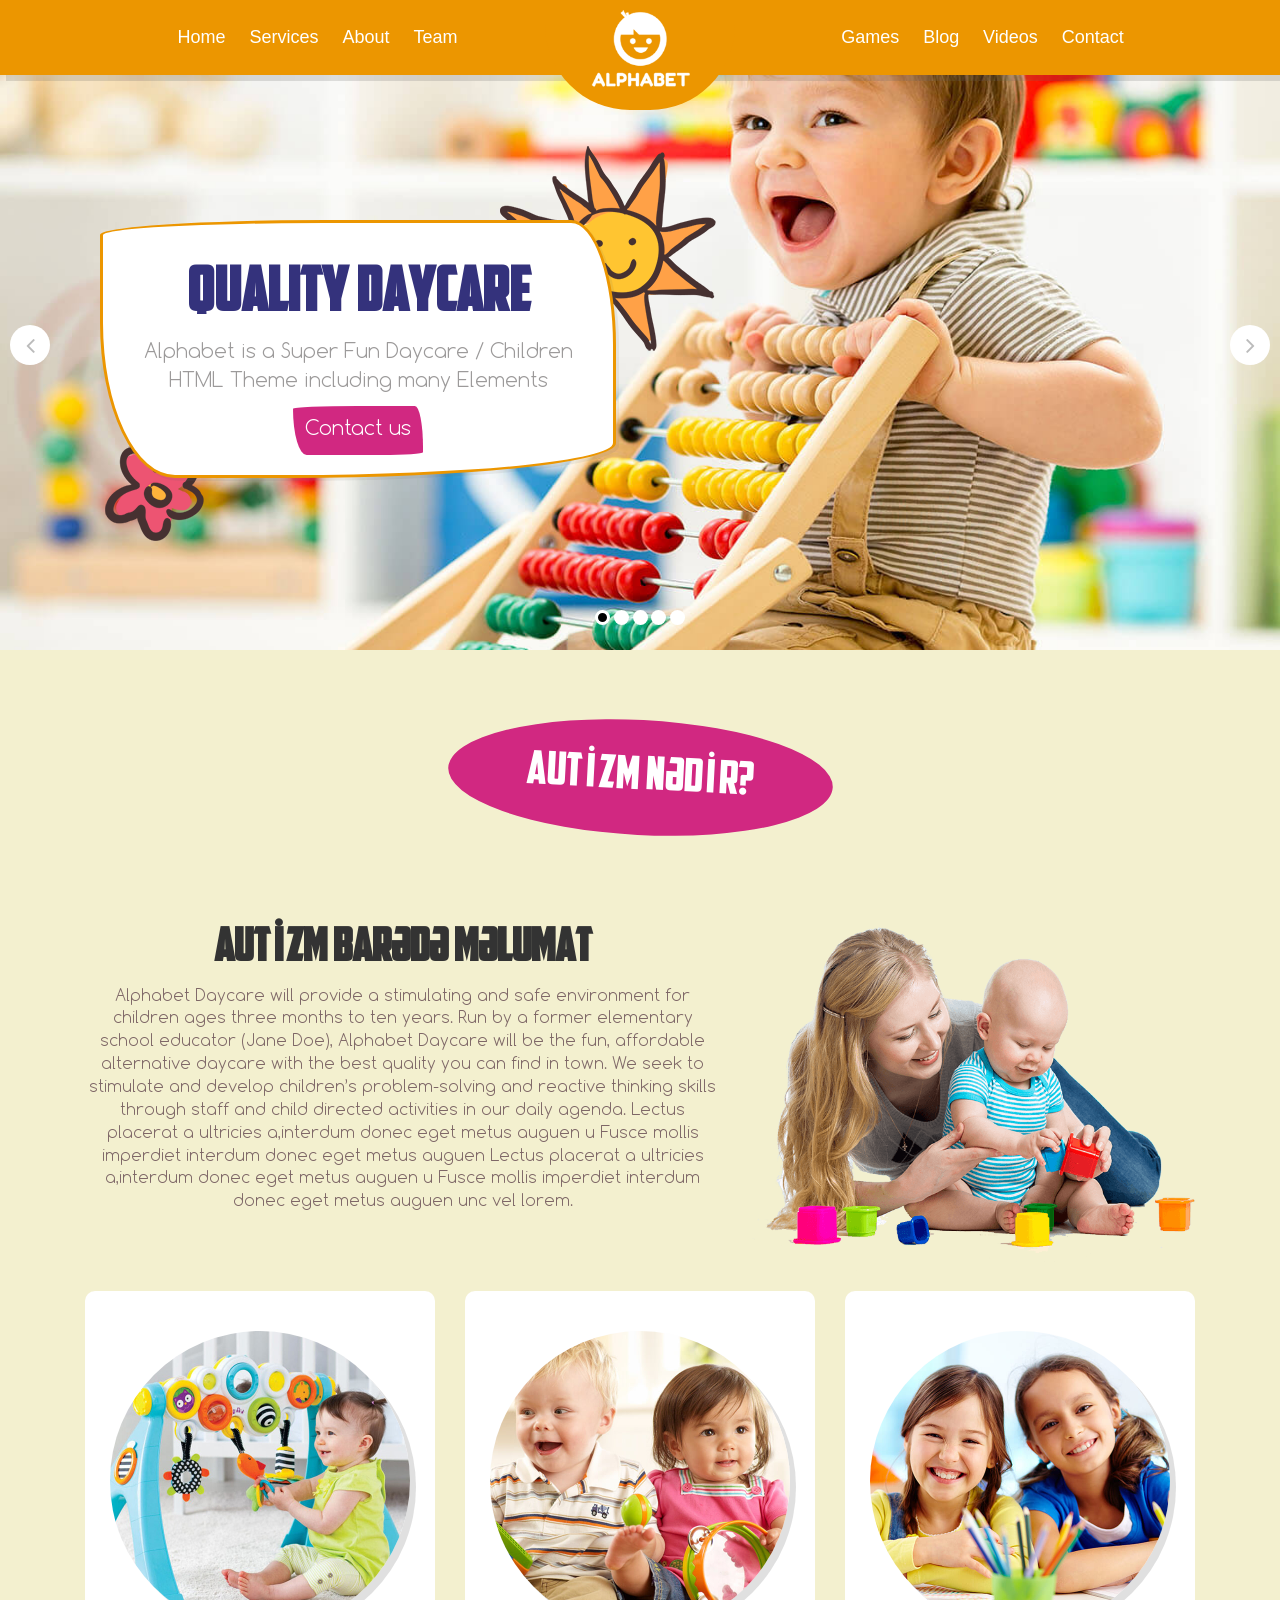
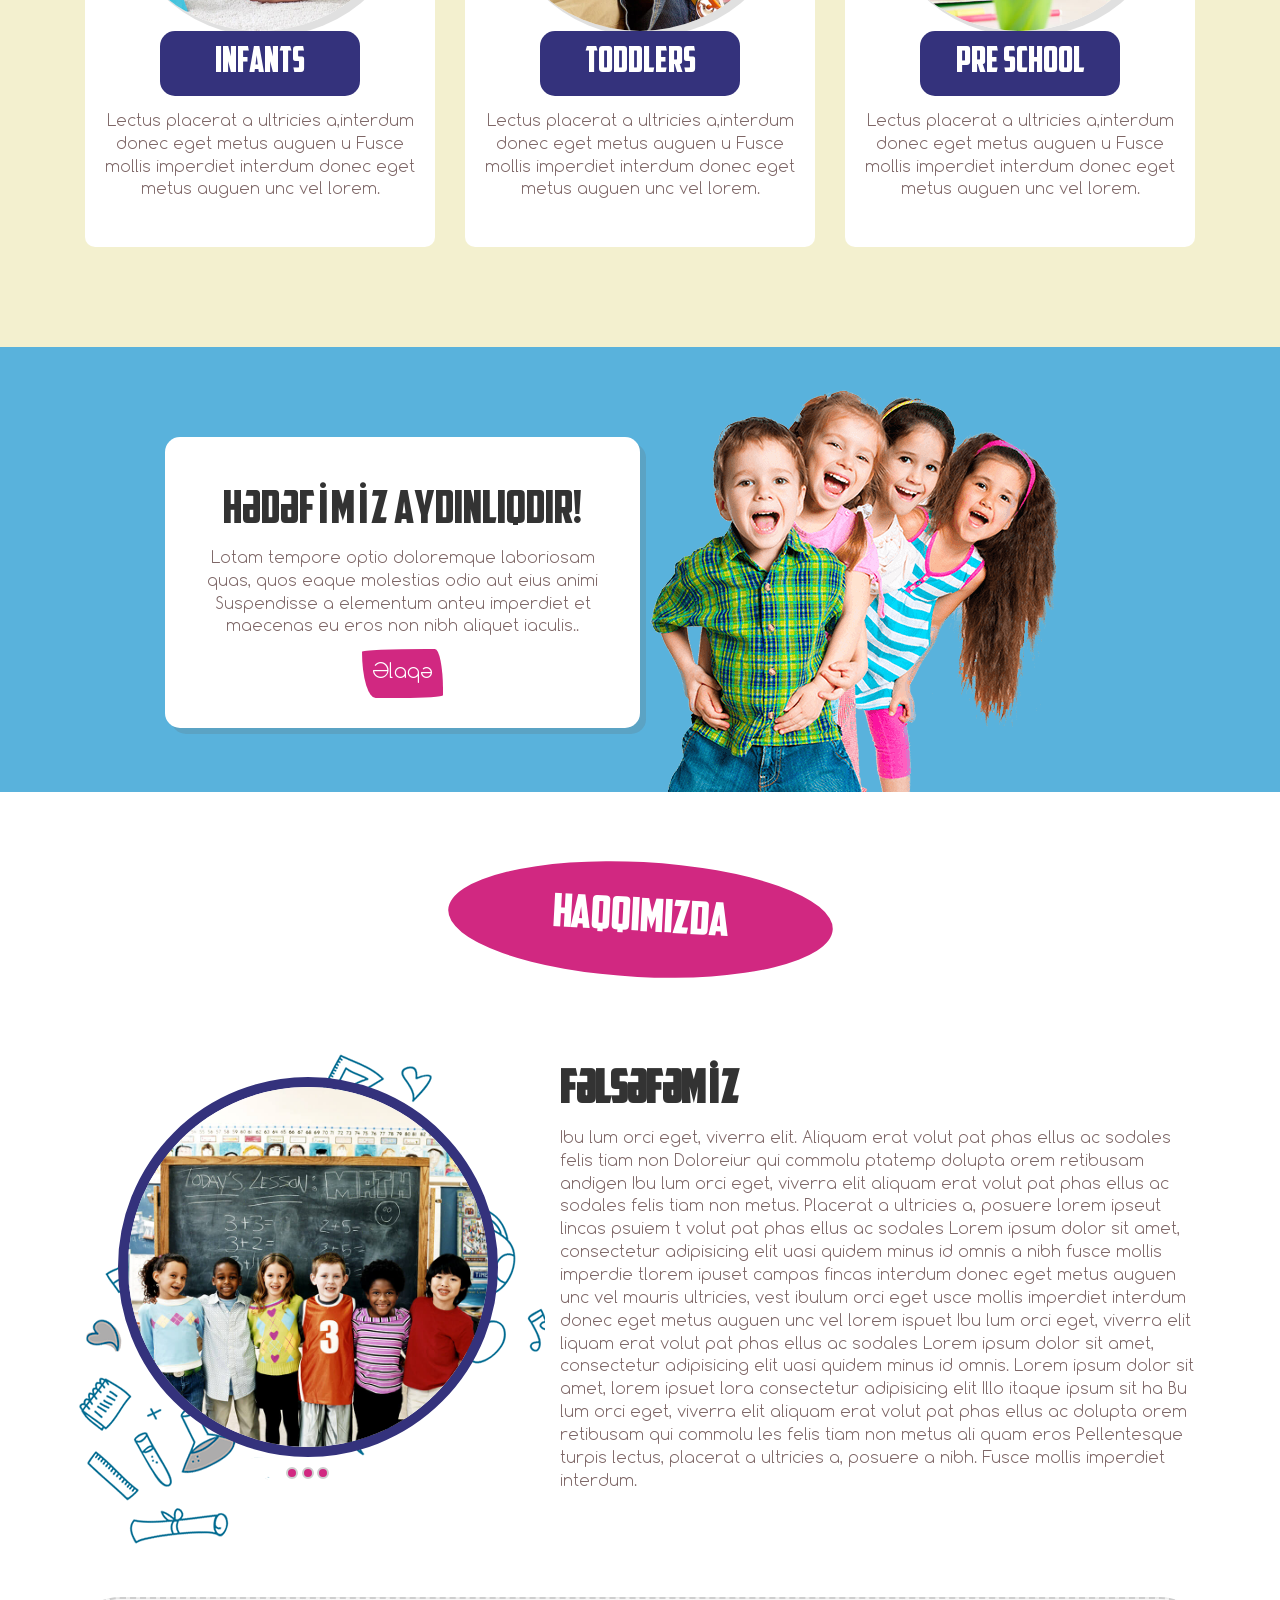
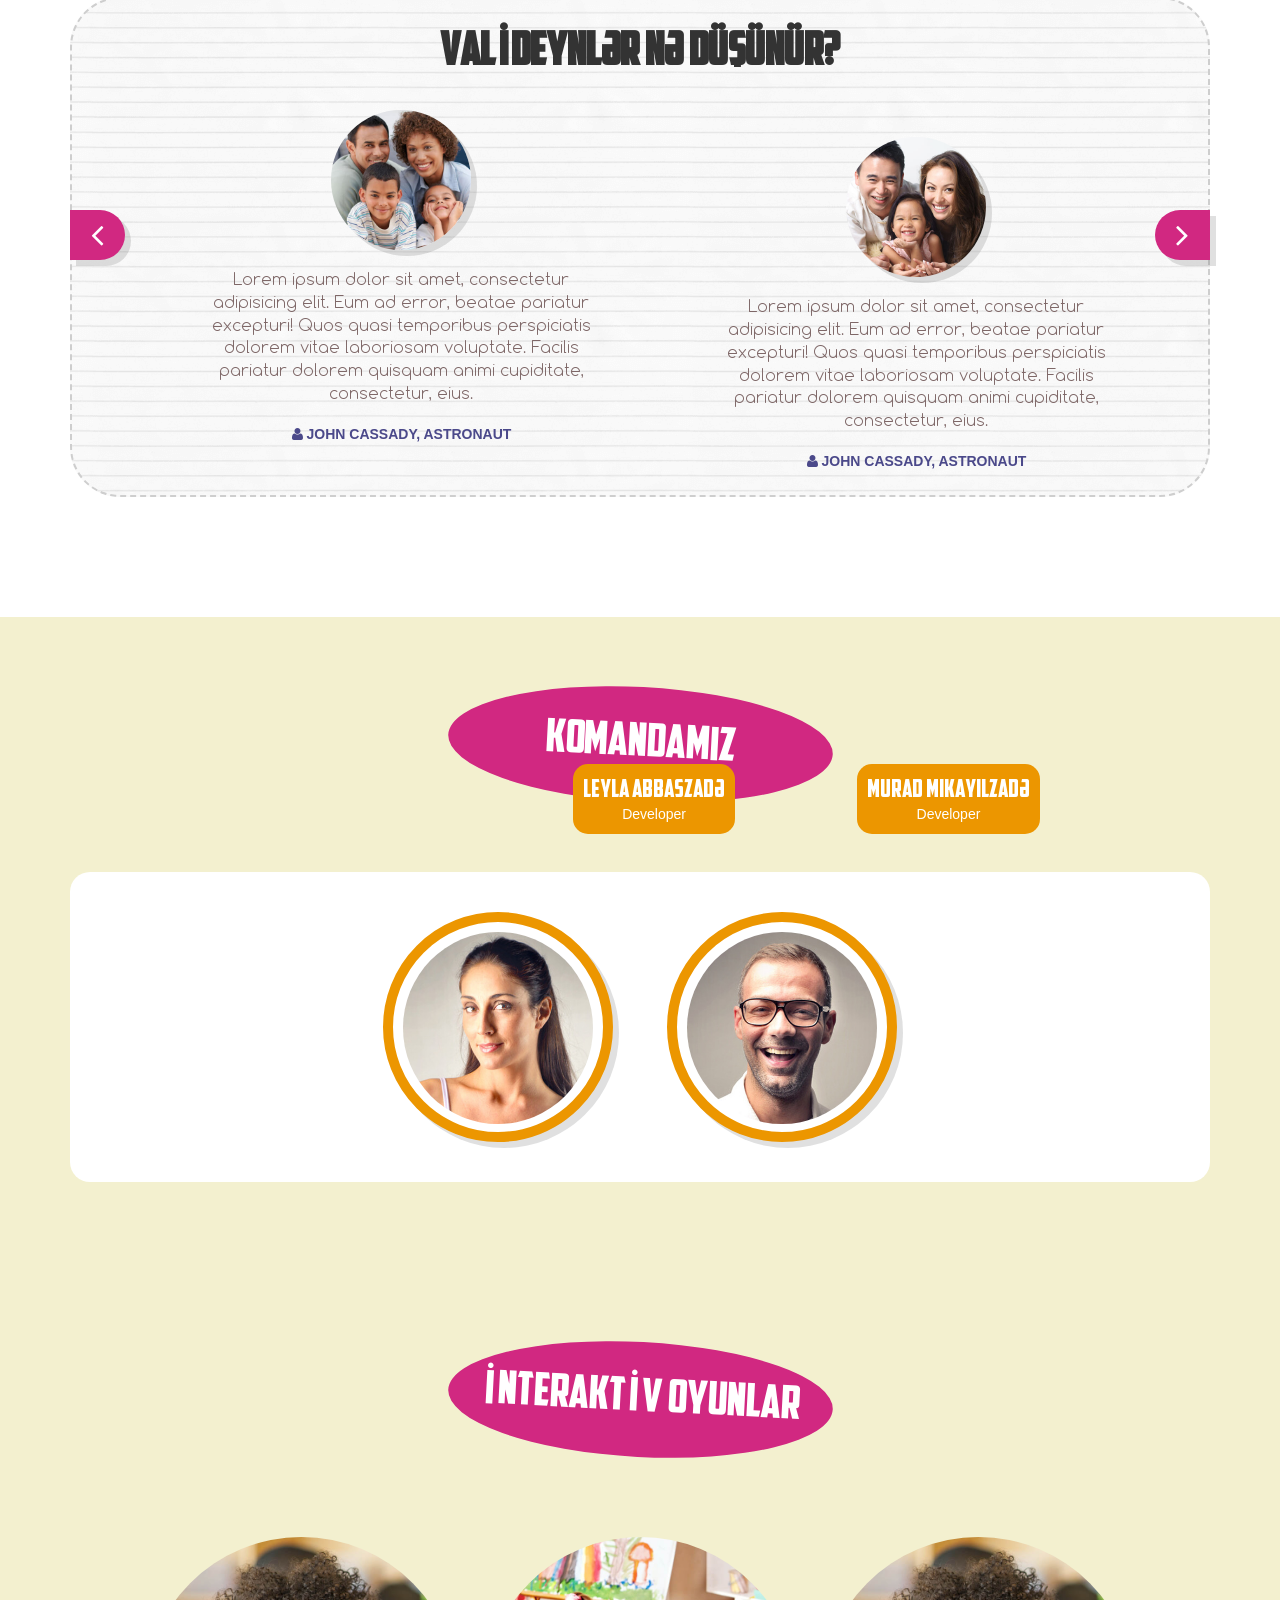
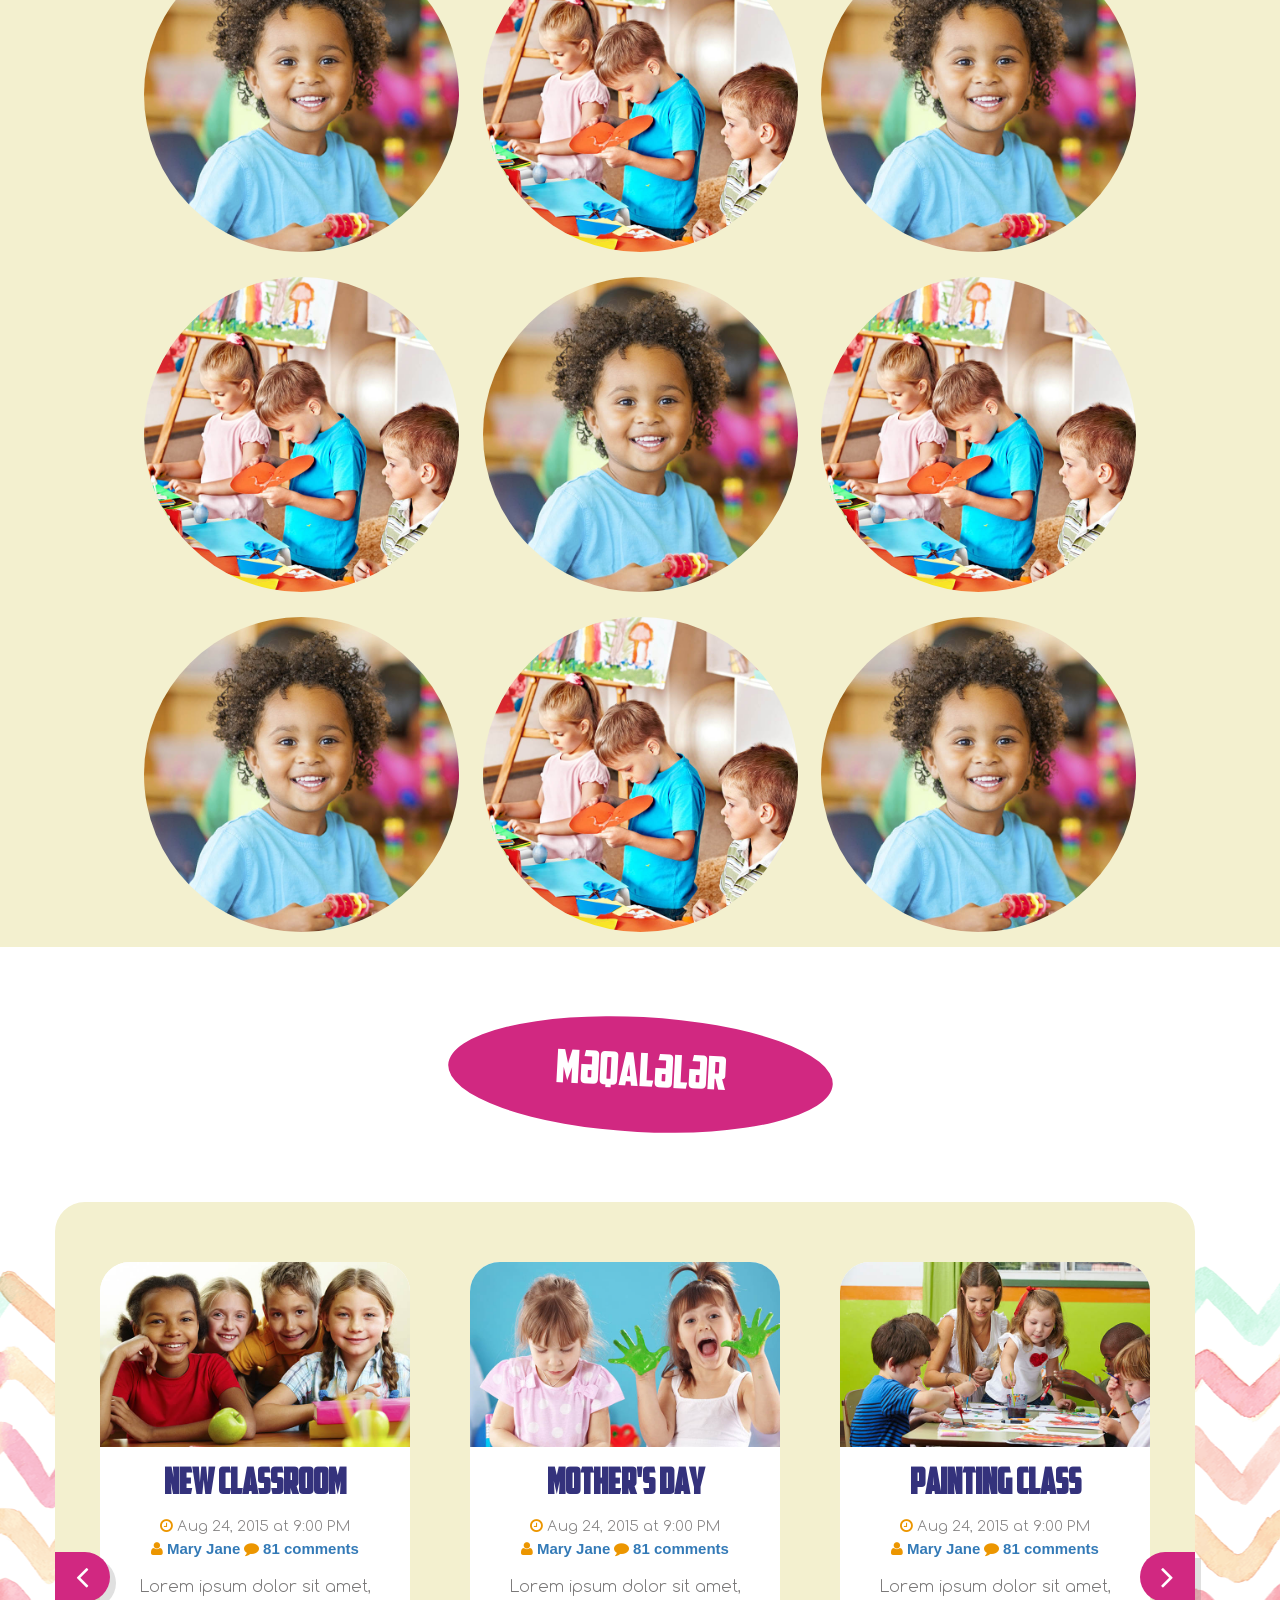
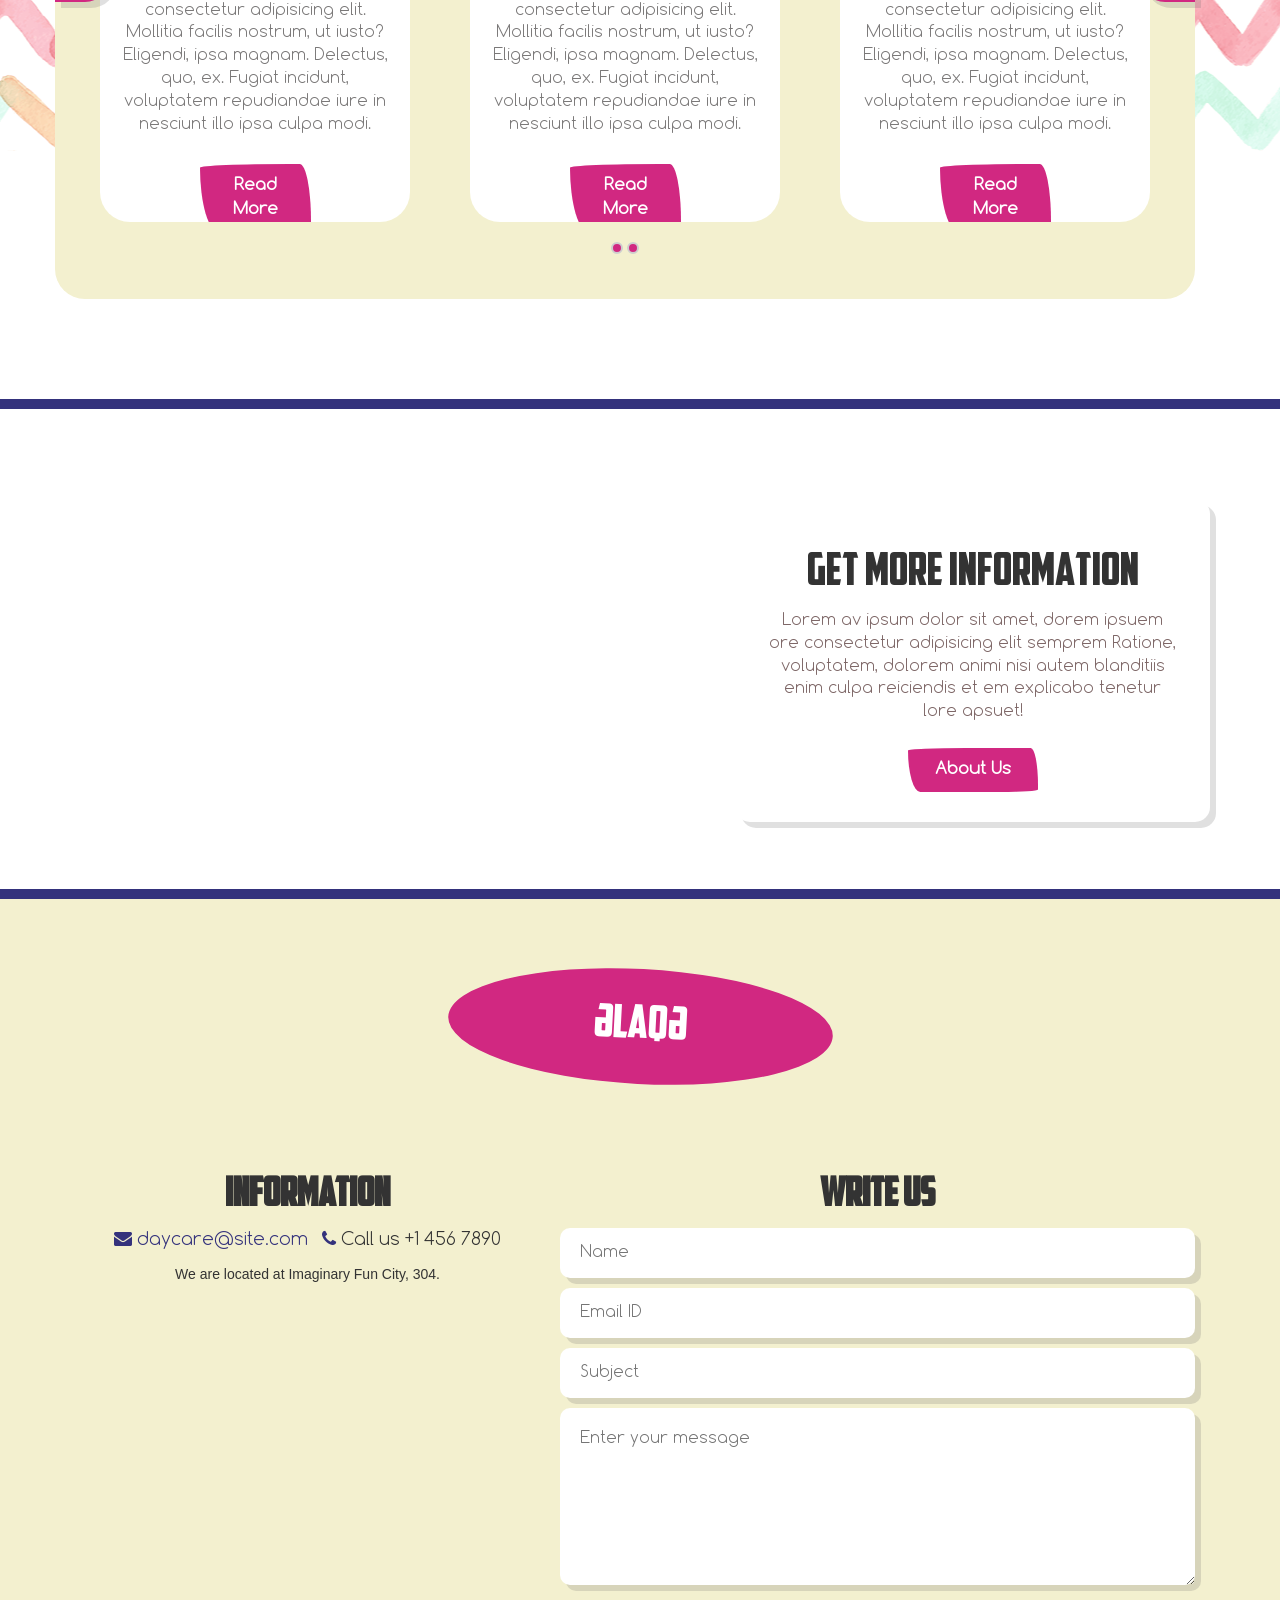
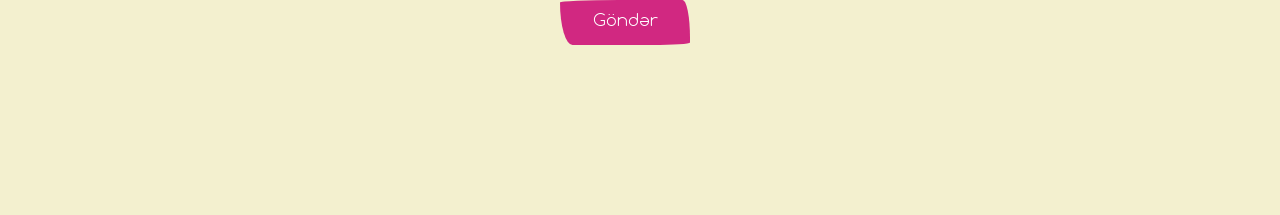
==== index.html @ 354aa5b0 "12/29/2016 23:10" ====
<!DOCTYPE html>
<html>
<head>
	<meta charset="utf-8">
	<title>Autism.az</title>
	<link rel="stylesheet" href="assets/vendor/bootstrap/css/bootstrap.css">
	<link rel="stylesheet" href="assets/vendor/awesome/css/font-awesome.css">
	<link rel="stylesheet" href="assets/css/style.css">
	<script src="assets/vendor/js/jquery-3.1.0.js"></script>
</head>
<body>
<div class="container-fluid">
	<div class="row">
		<section id="menu" class="col-md-12">
			<div class="container text-center">

				<ul class="float-left col-md-5">
					<li class="row">
						<li>Home</li>
						<li>Services</li>
						<li>About</li>
						<li>Team</li>
					</li>
				</ul>

				<div class="logo col-md-2 text-center">
					<div class="row">
						<img src="assets/images/logo.png">
					</div>
				</div>

				<ul class="float-right col-md-5">
					<li class="row">
						<li>Games</li>
						<li>Blog</li>
						<li>Videos</li>
						<li>Contact</li>
					</li>
				</ul>
				
			</div>
		</section>


		<section id="slider">
			<img src="assets/images/content/slider/sun.png" class="slideImg sun">
			<img src="assets/images/content/slider/star.png" class="slideImg star">
			<img src="assets/images/content/slider/flower.png" class="slideImg flower">
			<img src="assets/images/content/slider/bee.png" class="slideImg bee">


			<img src="" class="img img-responsive bg">

			<div class="button prev pull-left"><i class="fa fa-angle-left"></i></div>
			<div class="button next pull-right"><i class="fa fa-angle-right"></i></div>

			<div class="circleset text-center">
				<div class="circle 0"></div>
				<div class="circle 1"></div>
				<div class="circle 2"></div>
				<div class="circle 3"></div>
				<div class="circle 4"></div>
			</div>

			<div class="header-text text-center">
				<h1><b>QUALITY DAYCARE</b></h1>

				<p class="text">
					Alphabet is a Super Fun Daycare / Children HTML Theme including many Elements
				</p>

				<div class="contact">Contact us</div>
			</div>

		</section>

		<section id="autism">
			<div class="container">
				<div class="heading">
					<h2>AUTİZM NƏDİR?</h2>
				</div>

				<div class="col-md-7 text-center">
					<h3><b>AUTİZM BARƏDƏ MƏLUMAT</b></h3>
					<p>Alphabet Daycare will provide a stimulating and safe environment for children ages three months to ten years. Run by a former elementary school educator (Jane Doe), Alphabet Daycare will be the fun, affordable alternative daycare with the best quality you can find in town. We seek to stimulate and develop children’s problem-solving and reactive thinking skills through staff and child directed activities in our daily agenda. Lectus placerat a ultricies a,interdum donec eget metus auguen u Fusce mollis imperdiet interdum donec eget metus auguen Lectus placerat a ultricies a,interdum donec eget metus auguen u Fusce mollis imperdiet interdum donec eget metus auguen unc vel lorem.</p>
				</div>

				<div class="col-md-5">
					<img src="assets/images/content/autism.png" class="img img-responsive">
				</div>



				<div class="autism2 col-md-4">
					<div class="content text-center">
						<br><br>
						<img src="assets/images/content/s1.jpg" class="img img-circle img-responsive">

						<div class="heading2">
							INFANTS
						</div>

						<p class="text">Lectus placerat a ultricies a,interdum donec eget metus auguen u Fusce mollis imperdiet interdum donec eget metus auguen unc vel lorem.</p>
						<br>
					</div>
				</div>
				<div class="autism2 col-md-4">
					<div class="content text-center">
						<br><br>
						<img src="assets/images/content/s2.jpg" class="img img-circle img-responsive">
						
						<div class="heading2">
							TODDLERS
						</div>

						<p class="text">Lectus placerat a ultricies a,interdum donec eget metus auguen u Fusce mollis imperdiet interdum donec eget metus auguen unc vel lorem.</p>
						<br>
					</div>
				</div>
				<div class="autism2 col-md-4">
					<div class="content text-center">
						<br><br>
						<img src="assets/images/content/s3.jpg" class="img img-circle img-responsive">

						<div class="heading2">
							PRE SCHOOL
						</div>	

						<p class="text">Lectus placerat a ultricies a,interdum donec eget metus auguen u Fusce mollis imperdiet interdum donec eget metus auguen unc vel lorem.</p>
						<br>
					</div>
				</div>

			</div>
		</section>



		<section id="visit">
			<div class="container">
				<div class="col-md-5 col-md-offset-1 text-center">
					<h2>HƏDƏFİMİZ AYDINLIQDIR!</h2>
					<p class="text">Lotam tempore optio doloremque laboriosam quas, quos eaque molestias odio aut eius animi Suspendisse a elementum anteu imperdiet et maecenas eu eros non nibh aliquet iaculis..</p>
					<button class="contactButton">Əlaqə</button>
				</div>
				

				<div class="cloudSet">
					<div class="cloud" >
						<img src="assets/images/content/cloud.png" class="img img-responsive" style="margin-top:200px;left:20px;height: 50px">
					</div>
					<div class="cloud">
						<img src="assets/images/content/cloud.png" class="img img-responsive" style="left:200px;height: 150px">
					</div>
					<div class="cloud">
						<img src="assets/images/content/cloud.png" class="img img-responsive"  style="margin-top:330px;left:500px;height: 100px">
					</div>
					<div class="cloud">
						<img src="assets/images/content/cloud.png" alt="">
					</div>
				</div>
				<img src="assets/images/content/visit.png" class="img img-responsive">
			</div>
		</section>


		<section id="about">
			<div class="container">
				<div class="heading">
					<h2>HAQQIMIZDA</h2>
				</div>

				<div class="col-md-5 text-center">
					<div class="imgFrame">
						<img src="assets/images/content/about1.jpg" class="img img-responsive">
					</div>
					<div class="circle"></div>
					<div class="circle"></div>
					<div class="circle"></div>
				</div>
				<div class="col-md-7">
					<h3><b>FƏLSƏFƏMİZ</b></h3>
					<p>Ibu lum orci eget, viverra elit. Aliquam erat volut pat phas ellus ac sodales felis tiam non Doloreiur qui commolu ptatemp dolupta orem retibusam andigen Ibu lum orci eget, viverra elit aliquam erat volut pat phas ellus ac sodales felis tiam non metus. Placerat a ultricies a, posuere lorem ipseut lincas psuiem t volut pat phas ellus ac sodales Lorem ipsum dolor sit amet, consectetur adipisicing elit uasi quidem minus id omnis a nibh fusce mollis imperdie tlorem ipuset campas fincas interdum donec eget metus auguen unc vel mauris ultricies, vest ibulum orci eget usce mollis imperdiet interdum donec eget metus auguen unc vel lorem ispuet Ibu lum orci eget, viverra elit liquam erat volut pat phas ellus ac sodales Lorem ipsum dolor sit amet, consectetur adipisicing elit uasi quidem minus id omnis.

					Lorem ipsum dolor sit amet, lorem ipsuet lora consectetur adipisicing elit Illo itaque ipsum sit ha Bu lum orci eget, viverra elit aliquam erat volut pat phas ellus ac dolupta orem retibusam qui commolu les felis tiam non metus ali quam eros Pellentesque turpis lectus, placerat a ultricies a, posuere a nibh. Fusce mollis imperdiet interdum.</p>
				</div>



				<div class="parents col-md-12 text-center">
					<h3><b>VALİDEYNLƏR NƏ DÜŞÜNÜR?</b></h3>
						<div class="button prev"><i class="fa fa-angle-left"></i></div>
						<div class="button next"><i class="fa fa-angle-right"></i></div>	
					<div class="col-md-6 pull-left">
						<div class="col-md-10 col-md-offset-1">
							<img src="assets/images/content/p1.jpg">

							<p class="text">
								Lorem ipsum dolor sit amet, consectetur adipisicing elit. Eum ad error, beatae pariatur excepturi! Quos quasi temporibus perspiciatis dolorem vitae laboriosam voluptate. Facilis pariatur dolorem quisquam animi cupiditate, consectetur, eius.
							</p>
							<i class="fa fa-user"></i><span><b> JOHN CASSADY, ASTRONAUT</b></span>
						</div>
					</div>
					<div class="col-md-6 pull-right">
						<div class="col-md-10 col-md-offset-1">
							<img src="assets/images/content/p2.jpg">

							<p class="text">
								Lorem ipsum dolor sit amet, consectetur adipisicing elit. Eum ad error, beatae pariatur excepturi! Quos quasi temporibus perspiciatis dolorem vitae laboriosam voluptate. Facilis pariatur dolorem quisquam animi cupiditate, consectetur, eius.
							</p>
							<i class="fa fa-user"></i><span><b> JOHN CASSADY, ASTRONAUT</b></span>
						</div>
					</div>
				</div>
			</div>
		</section>


		<section id="team">
			<div class="container">
				<div class="heading">
					<h2>KOMANDAMIZ</h2>
				</div>

				<div class="team col-md-12 text-center">
					<div class="mate">
						<div class="mateFrame" style="margin-left: 0px">
							<img src="assets/images/content/leyla.jpg" class="img img-responsive">
						</div>
						<div class="heading2 text-center">
							<p>Leyla Abbaszadə</p>
							<span>Developer</span>
						</div>
					</div>
					

					<div class="mate">
						<div class="mateFrame">
							<img src="assets/images/content/murad.jpg" class="img img-responsive">
						</div>
						<div class="heading2 text-center">
							<p>Murad Mikayilzadə</p>
							<span>Developer</span>
						</div>
					</div>
				</div>
			</div>
		</section>


		<section id="activities">
			<!-- yazilacaq -->
		</section>


		<section id="games">
			<div class="container text-center">
				<div class="heading">
					<h2>İNTERAKTİV OYUNLAR</h2>
				</div>

				<div class="img">
					<img src="assets/images/content/games/game1.jpg">
				</div>

				<div class="img">
					<img src="assets/images/content/games/game2.jpg">
				</div>

				<div class="img">
					<img src="assets/images/content/games/game1.jpg">
				</div>

				<div class="img">
					<img src="assets/images/content/games/game2.jpg">
				</div>

				<div class="img">
					<img src="assets/images/content/games/game1.jpg">
				</div>

				<div class="img">
					<img src="assets/images/content/games/game2.jpg">
				</div>

				<div class="img">
					<img src="assets/images/content/games/game1.jpg">
				</div>

				<div class="img">
					<img src="assets/images/content/games/game2.jpg">
				</div>

				<div class="img">
					<img src="assets/images/content/games/game1.jpg">
				</div>

			</div>
		</section>

		<section id="blog">
			<div class="container">
				<div class="heading">
					<h2>MƏQALƏLƏR</h2>
				</div>

				<div class="blog-panel col-md-12 row text-center">
					<div class="button prev text-center"><i class="fa fa-angle-left"></i></div>
					<div class="button next text-center"><i class="fa fa-angle-right"></i></div>
					
					<div class="bPanel col-md-4">
						<div class="bCard col-md-12">
							<div class="row">
								<img src="assets/images/content/b1.jpg" alt="">
								<div class="bText">
									<a href="" style="text-decoration: none"><h3>NEW CLASSROOM</h3></a>
									<i class="fa fa-clock-o"></i>
									<span>Aug 24, 2015 at 9:00 PM</span>

									<br>

									<i class="fa fa-user"></i>
									<a href="" class="info"><b>Mary Jane</b></a>
										
									<i class="fa fa-comment"></i>
									<a href="" class="info"><b>81 comments</b></a>

									<p>Lorem ipsum dolor sit amet, consectetur adipisicing elit. Mollitia facilis nostrum, ut iusto? Eligendi, ipsa magnam. Delectus, quo, ex. Fugiat incidunt, voluptatem repudiandae iure in nesciunt illo ipsa culpa modi.</p>
								</div>
								<div class="contact"><b>Read More</b></div>
							</div>
						</div>
					</div>
					<div class="bPanel col-md-4">
						<div class="bCard col-md-12">
							<div class="row">
								<img src="assets/images/content/b2.jpg" alt="">
								<div class="bText">
									<a href="" style="text-decoration: none"><h3>MOTHER'S DAY</h3></a>
									<i class="fa fa-clock-o"></i>
									<span>Aug 24, 2015 at 9:00 PM</span>

									<br>

									<i class="fa fa-user"></i>
									<a href="" class="info"><b>Mary Jane</b></a>
										
									<i class="fa fa-comment"></i>
									<a href="" class="info"><b>81 comments</b></a>

									<p>Lorem ipsum dolor sit amet, consectetur adipisicing elit. Mollitia facilis nostrum, ut iusto? Eligendi, ipsa magnam. Delectus, quo, ex. Fugiat incidunt, voluptatem repudiandae iure in nesciunt illo ipsa culpa modi.</p>
								</div>
								<div class="contact"><b>Read More</b></div>
							</div>
						</div>
					</div>
					<div class="bPanel col-md-4">
						<div class="bCard col-md-12">
							<div class="row">
								<img src="assets/images/content/b3.jpg" alt="">
								<div class="bText">
									<a href="" style="text-decoration: none"><h3>PAINTING CLASS</h3></a>
									<i class="fa fa-clock-o"></i>
									<span>Aug 24, 2015 at 9:00 PM</span>

									<br>

									<i class="fa fa-user"></i>
									<a href="" class="info"><b>Mary Jane</b></a>
										
									<i class="fa fa-comment"></i>
									<a href="" class="info"><b>81 comments</b></a>

									<p>Lorem ipsum dolor sit amet, consectetur adipisicing elit. Mollitia facilis nostrum, ut iusto? Eligendi, ipsa magnam. Delectus, quo, ex. Fugiat incidunt, voluptatem repudiandae iure in nesciunt illo ipsa culpa modi.</p>
								</div>
								<div class="contact"><b>Read More</b></div>
							</div>
						</div>
					</div>

					<div class="circle"></div>
					<div class="circle"></div>
				</div>
			</div>
		</section>


		<section id="info">
			<div class="container">
				<div class="infoPanel col-md-5 text-center">
					<h2>Get more Information</h2>
					<p class="text">
						Lorem av ipsum dolor sit amet, dorem ipsuem ore consectetur adipisicing elit semprem Ratione, voluptatem, dolorem animi nisi autem blanditiis enim culpa reiciendis et em explicabo tenetur lore apsuet!
					</p>
					<div class="contact"><b>About Us</b></div>
				</div>
			</div>
		</section>

		<section id="contact">
			<div class="container">
				<div class="heading">
					<h2>ƏLAQƏ</h2>
				</div>

				<div class="col-md-5 text-center">
					<h3>INFORMATION</h3>

					<a href="">
						<i class="fa fa-envelope"></i>
						daycare@site.com
					</a>

					<div class="phone">
						<i class="fa fa-phone"></i>
						<span> Call us +1 456 7890</span>
					</div>
							
					<p>
						We are located at Imaginary Fun City, 304.
					</p>

					<iframe src="https://www.google.com/maps/embed?pb=!1m14!1m12!1m3!1d6077.283306657302!2d49.86888452201606!3d40.39463407571194!2m3!1f0!2f0!3f0!3m2!1i1024!2i768!4f13.1!5e0!3m2!1sen!2s!4v1483036948488"></iframe>
				</div>
				<div class="col-md-7 text-center">
					<h3>WRITE US</h3>

					<form action="">
						<input type="text" class="text" style="margin-top: 0" placeholder="Name">
						<input type="text" class="text" placeholder="Email ID">
						<input type="text" class="text" placeholder="Subject">
						<textarea name="" id="" cols="10" rows="6" placeholder="Enter your message"></textarea>
						<input type="submit" class="send" value="Göndər">
					</form>
				</div>
			</div>
		</section>
	</div>
</div>
</body>
</html>
<script src="assets/js/slider.js"></script>
---- assets/css/style.css ----
::selection{background:#EC9600;color:white}.heading{margin:auto;margin-top:70px;margin-bottom:70px;width:385px;height:115px;background:#D12881;border-radius:100%;box-sizing:border-box;color:white;text-align:center;display:block;transform:rotate(3deg)}.heading h2{margin:0;padding:0;display:inline-block;font-weight:800px;line-height:115px;font-size:46px;font-family:'American'}#menu{z-index:999;height:75px;background:#EC9600;box-shadow:6px 6px 0px rgba(103,102,102,0.2);position:fixed}#menu ul li{color:white;display:inline-block;font-size:18px;padding:0px 10px;margin:0;text-align:center;font-weight:600px;line-height:75px;transition:all .2s ease}#menu ul li:hover{background:#D12881;cursor:pointer}#menu .float-left{float:left}#menu .float-right{float:right}#menu .logo{height:110px;border-radius:0px 0px 85px 85px;background:#EC9600;transition:all .2s ease}#menu .logo img{height:105px;padding:10px}#menu .logo:hover{background:#D12881;cursor:pointer}#slider{height:650px;background:skyblue;transition:all .4s ease}#slider .slideImg{position:absolute;z-index:998}#slider .sun,#slider .bee{top:140px;left:500px}#slider .star,#slider .flower{top:440px;left:100px}#slider .bg{height:650px;width:100%;position:absolute;z-index:990}#slider .header-text{position:absolute;top:220px;box-shadow:3px 3px 0px rgba(103,102,102,0.1);left:100px;background:white;z-index:998;padding:20px;border-radius:225px 45px 325px 75px/15px 125px 35px 155px;border:3px solid #EC9600}#slider .header-text h1{font-size:60px;color:#34327C;font-weight:800;font-family:'American'}#slider .header-text .text{width:470px;height:auto;color:#9C9A9A;font-family:'Comfortaa';font-size:20px}#slider .header-text .contact{width:130px;color:white;margin:auto;cursor:pointer;border-radius:355px 45px 225px 75px/15px 225px 15px 255px;font-family:'Comfortaa';border:none;background:#D12881;font-size:20px;padding:10px;transition:all .2s ease}#slider .header-text .contact:hover{background:#EC9600}#slider .button{position:relative;z-index:998;height:40px;width:40px;border-radius:100%;background:white;color:#BBBBBB;font-size:25px;padding-top:3px;text-align:center;display:inline-block;margin:325px 10px}#slider .button:hover{color:black}#slider .circleset{position:relative;z-index:997}#slider .circleset .circle{width:15px;margin-top:610px;height:15px;background:white;border-radius:100%;display:inline-block}#autism{background:#F3F0CF}#autism .col-md-7 h3{font-family:'American';font-size:46px}#autism .col-md-7 p{font-family:'Comfortaa';font-size:16px;color:#7E6767}#autism img{max-height:400px}#autism .autism2{margin-top:20px;margin-bottom:100px}#autism .autism2 .content{border-radius:10px;background:white;transition:all .6s ease}#autism .autism2 .content:hover{transform:translateY(-20px);box-shadow:6px 6px 0px rgba(103,102,102,0.2)}#autism .autism2 .content:hover .heading2{background:#EC9600}#autism .autism2 .content img{box-shadow:6px 6px 0px rgba(103,102,102,0.2);max-height:300px;margin:auto}#autism .autism2 .content .heading2{height:65px;max-width:200px;color:white;text-align:center;font-family:'American';font-size:35px;border-radius:15px;background:#34327C;line-height:65px;margin:auto;transition:all .4s ease}#autism .autism2 .content .text{color:#7E6767;font-size:16px;font-family:'Comfortaa';padding:15px 15px;transition:all .4s ease}#visit{background:#59B2DC;height:445px;overflow:hidden}#visit img{margin-top:35px;z-index:9;position:relative}#visit .col-md-5{z-index:9;background:white;margin-top:90px;border-radius:15px;box-shadow:6px 6px 0px rgba(103,102,102,0.2);padding:30px}#visit .col-md-5 h2{font-family:'American';font-size:46px}#visit .col-md-5 .text{color:#7E6767;font-size:16px;font-family:'Comfortaa'}#visit .col-md-5 .contactButton{color:white;border-radius:355px 45px 225px 75px/15px 225px 15px 255px;font-family:'Comfortaa';border:none;background:#D12881;font-size:20px;padding:10px;transition:all .2s ease}#visit .col-md-5 .contactButton:hover{background:#EC9600}#visit .cloudSet{transform:translateX(-1000px);animation:cloud 60s linear 0s infinite normal;z-index:5}#visit .cloudSet .cloud{width:150px;z-index:0}#visit .cloudSet .cloud img{height:150px;position:absolute;z-index:0}@keyframes cloud{100%{transform:translateX(1000px)}}#about{margin-bottom:120px}#about .button{background:#D12881;color:white;font-size:35px;margin-top:120px;display:inline-block;min-width:55px;z-index:99;transition:all .2s ease}#about .button:hover{background:#EC9600;cursor:pointer}#about .prev{float:left;margin-left:-17px;border-radius:0px 50px 50px 0px;box-shadow:6px 6px 0px rgba(103,102,102,0.2)}#about .next{float:right;z-index:90;margin-right:-17px;border-radius:50px 0px 0px 50px;box-shadow:6px 6px 0px rgba(103,102,102,0.2)}#about .col-md-7 h3{font-family:'American';font-size:46px}#about .col-md-7 p{font-family:'Comfortaa';font-size:16px;color:#7E6767}#about .col-md-5{background:url("../images/content/aboutBg.png");height:500px}#about .col-md-5 .imgFrame{width:380px;height:380px;border-radius:100%;border:10px solid #34327C;margin:auto;margin-top:30px;overflow:hidden}#about .col-md-5 .circle{width:12px;height:12px;border-radius:100%;background:#D12881;border:2px solid #CECECE;display:inline-block;margin-top:10px;transition:all .3s ease}#about .col-md-5 .circle:hover{transform:scale(1.3);cursor:pointer;border:none}#about .parents{margin-top:50px;background:url("../images/content/paperBg.png");border-radius:50px;border:2px dashed #CECECE;height:500px;z-index:97}#about .parents h3{font-family:'American';font-size:46px;margin-top:30px}#about .parents .pull-right{margin-top:-327px}#about .parents .col-md-6{z-index:89}#about .parents .col-md-6 .col-md-10 img{margin-top:20px;display:inline-block;height:140px;height:140px;border-radius:100%;box-shadow:6px 6px 0px rgba(103,102,102,0.2)}#about .parents .col-md-6 .col-md-10 p{margin-top:20px;font-family:'Comfortaa';font-size:16px;color:#7E6767}#about .parents .col-md-6 .col-md-10 i,#about .parents .col-md-6 .col-md-10 span{color:#4B498A;margin-top:10px}#team{background:#F3F0CF}#team .mate{display:inline-block}#team .mate:hover .mateFrame{border:10px solid #34327C}#team .mate:hover .heading2{background:#34327C}#team .col-md-12{margin-bottom:90px;border-radius:20px;background:white}#team .col-md-12 .mateFrame{width:230px;height:230px;margin-bottom:35px;margin-top:40px;margin-left:50px;display:inline-block;background:white;border:10px solid #EC9600;border-radius:100%;overflow:hidden;transition:all .3s ease;box-shadow:6px 6px 0px rgba(103,102,102,0.2)}#team .col-md-12 .mateFrame img{height:auto;padding:10px;border-radius:100%}#team .col-md-12 .heading2{display:inline-block;border-radius:15px;background:#EC9600;color:white;padding:10px 10px;position:absolute;margin-top:-108px;margin-left:-40px;z-index:900;transition:all .3s ease}#team .col-md-12 .heading2 p{display:inline-block;font-size:24px;font-family:'American'}#team .col-md-12 .heading2 span{display:block;margin-top:-15px}#games{background:#F3F0CF}#games .img{width:335px;height:335px;display:inline-block;border-radius:100%;border:none;overflow:hidden;border:10px solid transparent;transition:all .2s ease;cursor:pointer}#games .img:hover{border:10px solid #34327C}#games .img img{height:335px}#blog{background:url("../images/content/bbg.png") center repeat-x}#blog .blog-panel{background:#F3F0CF;border-radius:30px;margin-bottom:100px}#blog .blog-panel .button{background:#D12881;position:absolute;color:white;font-size:35px;margin-top:350px;display:inline-block;min-width:55px;z-index:99;transition:all .2s ease}#blog .blog-panel .button:hover{background:#EC9600;cursor:pointer}#blog .blog-panel .prev{left:0;border-radius:0px 50px 50px 0px;box-shadow:6px 6px 0px rgba(103,102,102,0.2)}#blog .blog-panel .next{right:0;z-index:90;border-radius:50px 0px 0px 50px;box-shadow:6px 6px 0px rgba(103,102,102,0.2)}#blog .blog-panel .circle{width:12px;height:12px;border-radius:100%;margin-bottom:40px;background:#D12881;border:2px solid #CECECE;display:inline-block;transition:all .3s ease}#blog .blog-panel .circle:hover{transform:scale(1.3);cursor:pointer;border:none}#blog .blog-panel .bPanel{height:560px;margin-top:30px;margin-bottom:50px;padding:30px}#blog .blog-panel .bPanel .bCard{height:560px;border-radius:30px;overflow:hidden;background:white}#blog .blog-panel .bPanel .bCard img{height:185px}#blog .blog-panel .bPanel .bCard .bText{text-align:center}#blog .blog-panel .bPanel .bCard .bText h3{font-family:'American';color:#34327C;text-decoration:none;font-size:35px;font-weight:600}#blog .blog-panel .bPanel .bCard .bText h3:hover{text-decoration:none;color:#D12881}#blog .blog-panel .bPanel .bCard .bText .fa{color:#EC9600;font-size:15px}#blog .blog-panel .bPanel .bCard .bText .info{font-size:15px;text-decoration:none;transition:all .3s ease}#blog .blog-panel .bPanel .bCard .bText .info:hover{color:#D12881}#blog .blog-panel .bPanel .bCard .bText span{color:#858383;font-family:'Comfortaa';font-size:15px}#blog .blog-panel .bPanel .bCard .bText p{padding:17px;color:#7A7878;font-family:'Comfortaa';font-size:16px}#blog .blog-panel .bPanel .bCard .contact{width:111px;color:white;margin:auto;cursor:pointer;border-radius:355px 45px 225px 75px/15px 225px 15px 255px;font-family:'Comfortaa';border:none;background:#D12881;font-size:17px;padding:10px;transition:all .2s ease}#blog .blog-panel .bPanel .bCard .contact:hover{background:#EC9600}#info{background:url("../images/content/info.jpg") fixed;background-size:cover;border-top:10px solid #34327C;border-bottom:10px solid #34327C;height:500px}#info .infoPanel{background:white;margin-top:90px;border-radius:15px;box-shadow:6px 6px 0px rgba(103,102,102,0.2);padding:30px;float:right}#info .infoPanel h2{font-family:'American';font-size:46px}#info .infoPanel .text{color:#7E6767;font-size:16px;font-family:'Comfortaa'}#info .infoPanel .contact{color:white;width:130px;margin:auto;border-radius:355px 45px 225px 75px/15px 225px 15px 255px;font-family:'Comfortaa';border:none;background:#D12881;font-size:17px;cursor:pointer;padding:10px;margin-top:24px;transition:all .2s ease}#info .infoPanel .contact:hover{background:#EC9600}#contact{background:#F3F0CF;padding-bottom:170px}#contact h3{font-size:40px;font-family:'American';font-weight:600;margin-bottom:10px}#contact .col-md-5 a{font-size:18px;font-family:'Comfortaa';color:#34327C;display:inline-block;margin-bottom:10px;text-decoration:none}#contact .col-md-5 .phone{font-size:18px;font-family:'Comfortaa';display:inline-block;margin-left:10px}#contact .col-md-5 .phone i{color:#34327C}#contact .col-md-5 p{margin-bottom:15px}#contact .col-md-5 iframe{width:385px;height:340px;border:none;border-radius:30px}#contact .col-md-7 .text{width:100%;margin-top:10px;height:50px;border-radius:10px;box-shadow:6px 6px 0px rgba(103,102,102,0.2);border:none;font-family:'Comfortaa';font-size:16px;padding:20px}#contact .col-md-7 textarea{width:100%;margin-top:10px;border-radius:10px;box-shadow:6px 6px 0px rgba(103,102,102,0.2);border:none;font-family:'Comfortaa';font-size:16px;padding:20px}#contact .col-md-7 .send{color:white;width:130px;margin:auto;border-radius:355px 45px 225px 75px/15px 225px 15px 255px;font-family:'Comfortaa';border:none;float:left;background:#D12881;font-size:17px;cursor:pointer;padding:10px;margin-top:10px;transition:all .2s ease}#contact .col-md-7 .send:hover{background:#EC9600}@font-face{font-family:'American';src:url("../vendor/fonts/AmericanCaptain.eot");src:url("../vendor/fonts/AmericanCaptain.eot?#iefix") format("embedded-opentype"),url("../vendor/fonts/AmericanCaptain.woff") format("woff"),url("../vendor/fonts/AmericanCaptain.ttf") format("truetype");font-weight:normal;font-style:normal}@font-face{font-family:'Comfortaa';src:url("../vendor/fonts/Comfortaa-Light.eot");src:url("../vendor/fonts/Comfortaa-Light.eot?#iefix") format("embedded-opentype"),url("../vendor/fonts/Comfortaa-Light.woff") format("woff"),url("../vendor/fonts/Comfortaa-Light.ttf") format("truetype");font-weight:300;font-style:normal}
/*# sourceMappingURL=style.css.map */
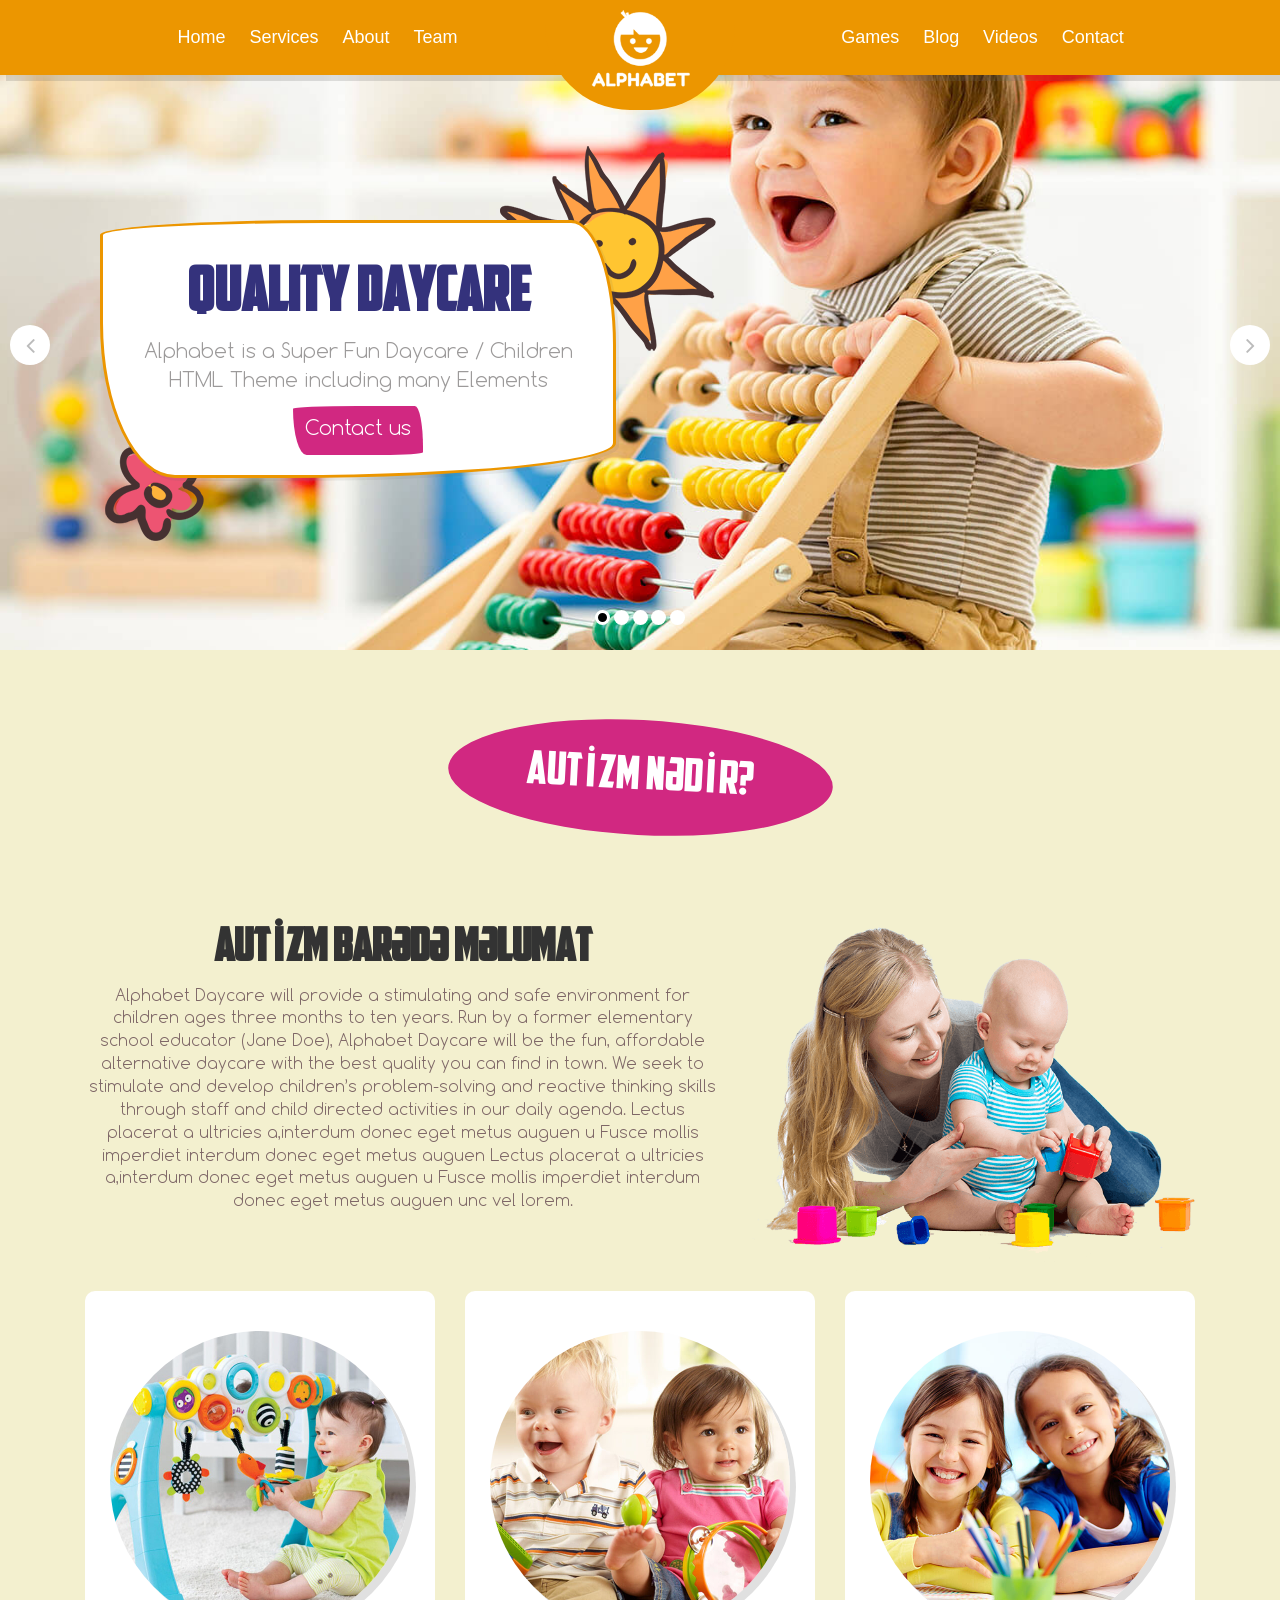
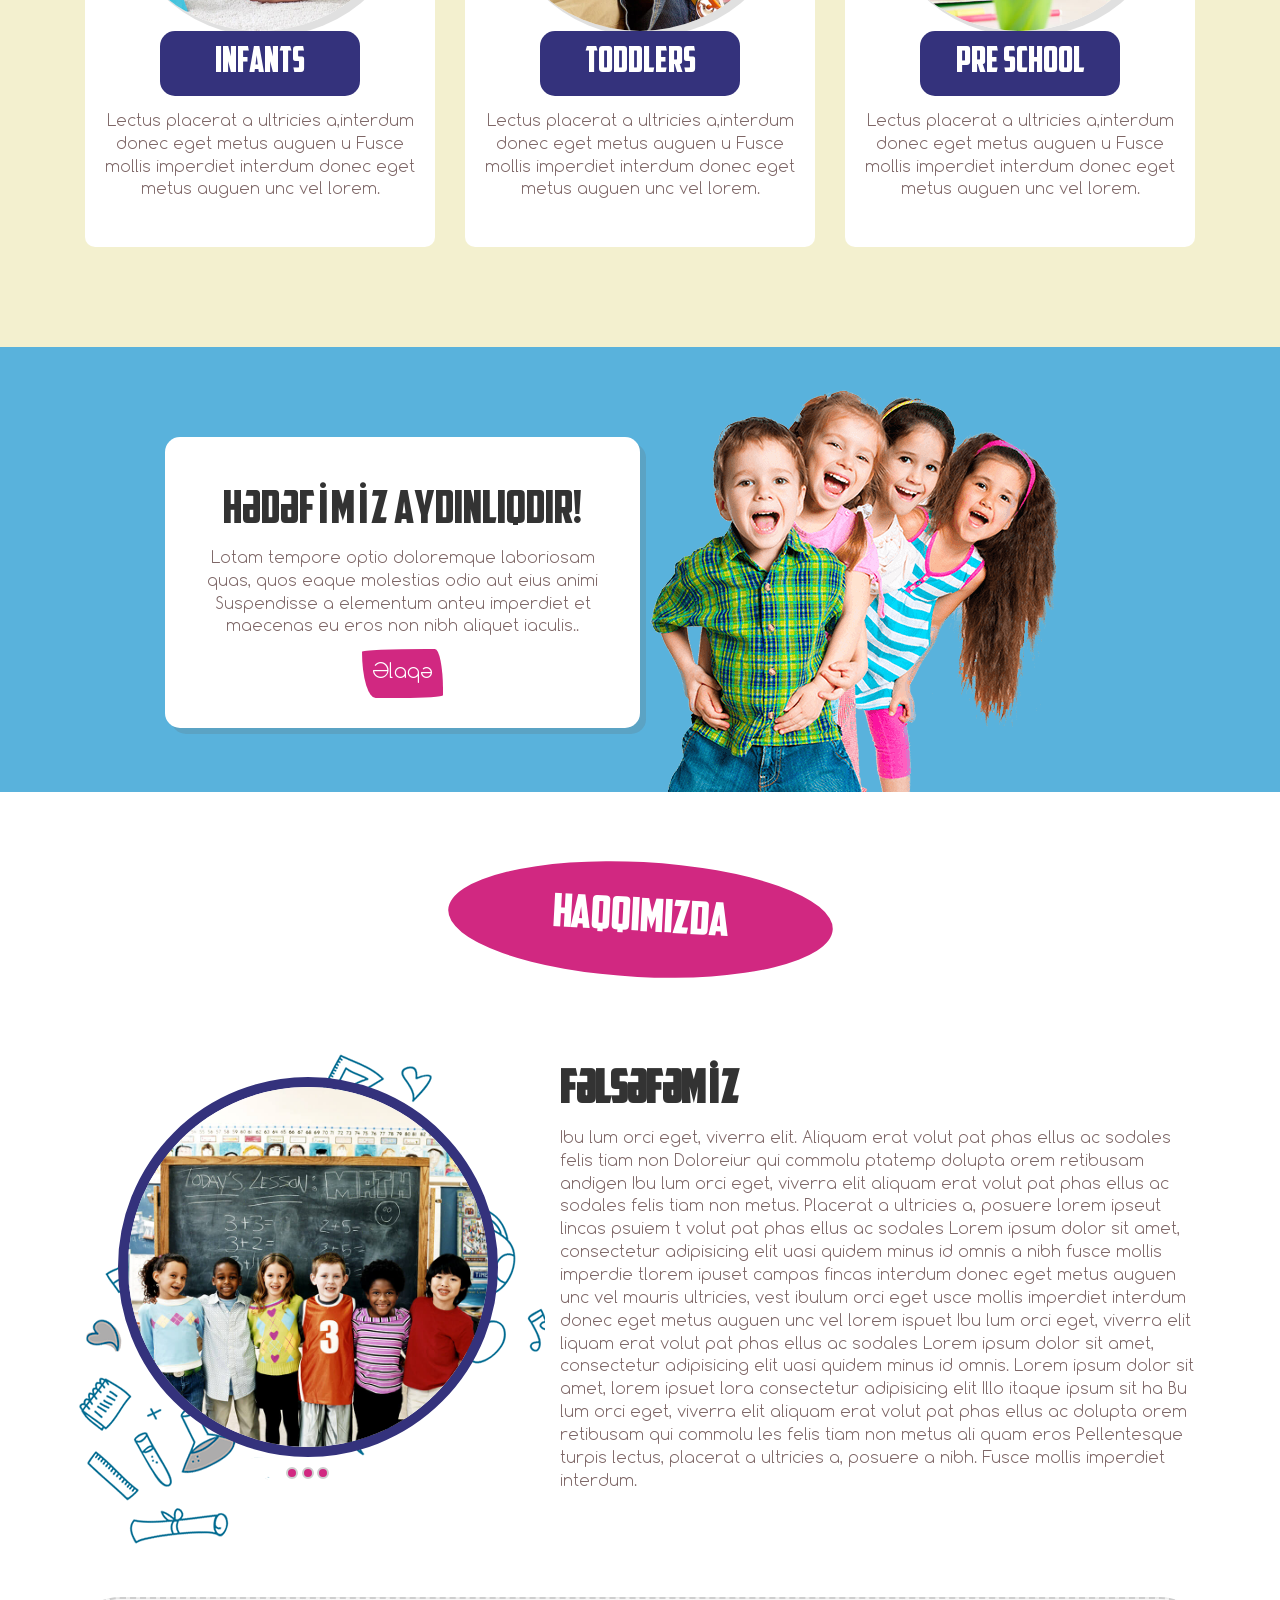
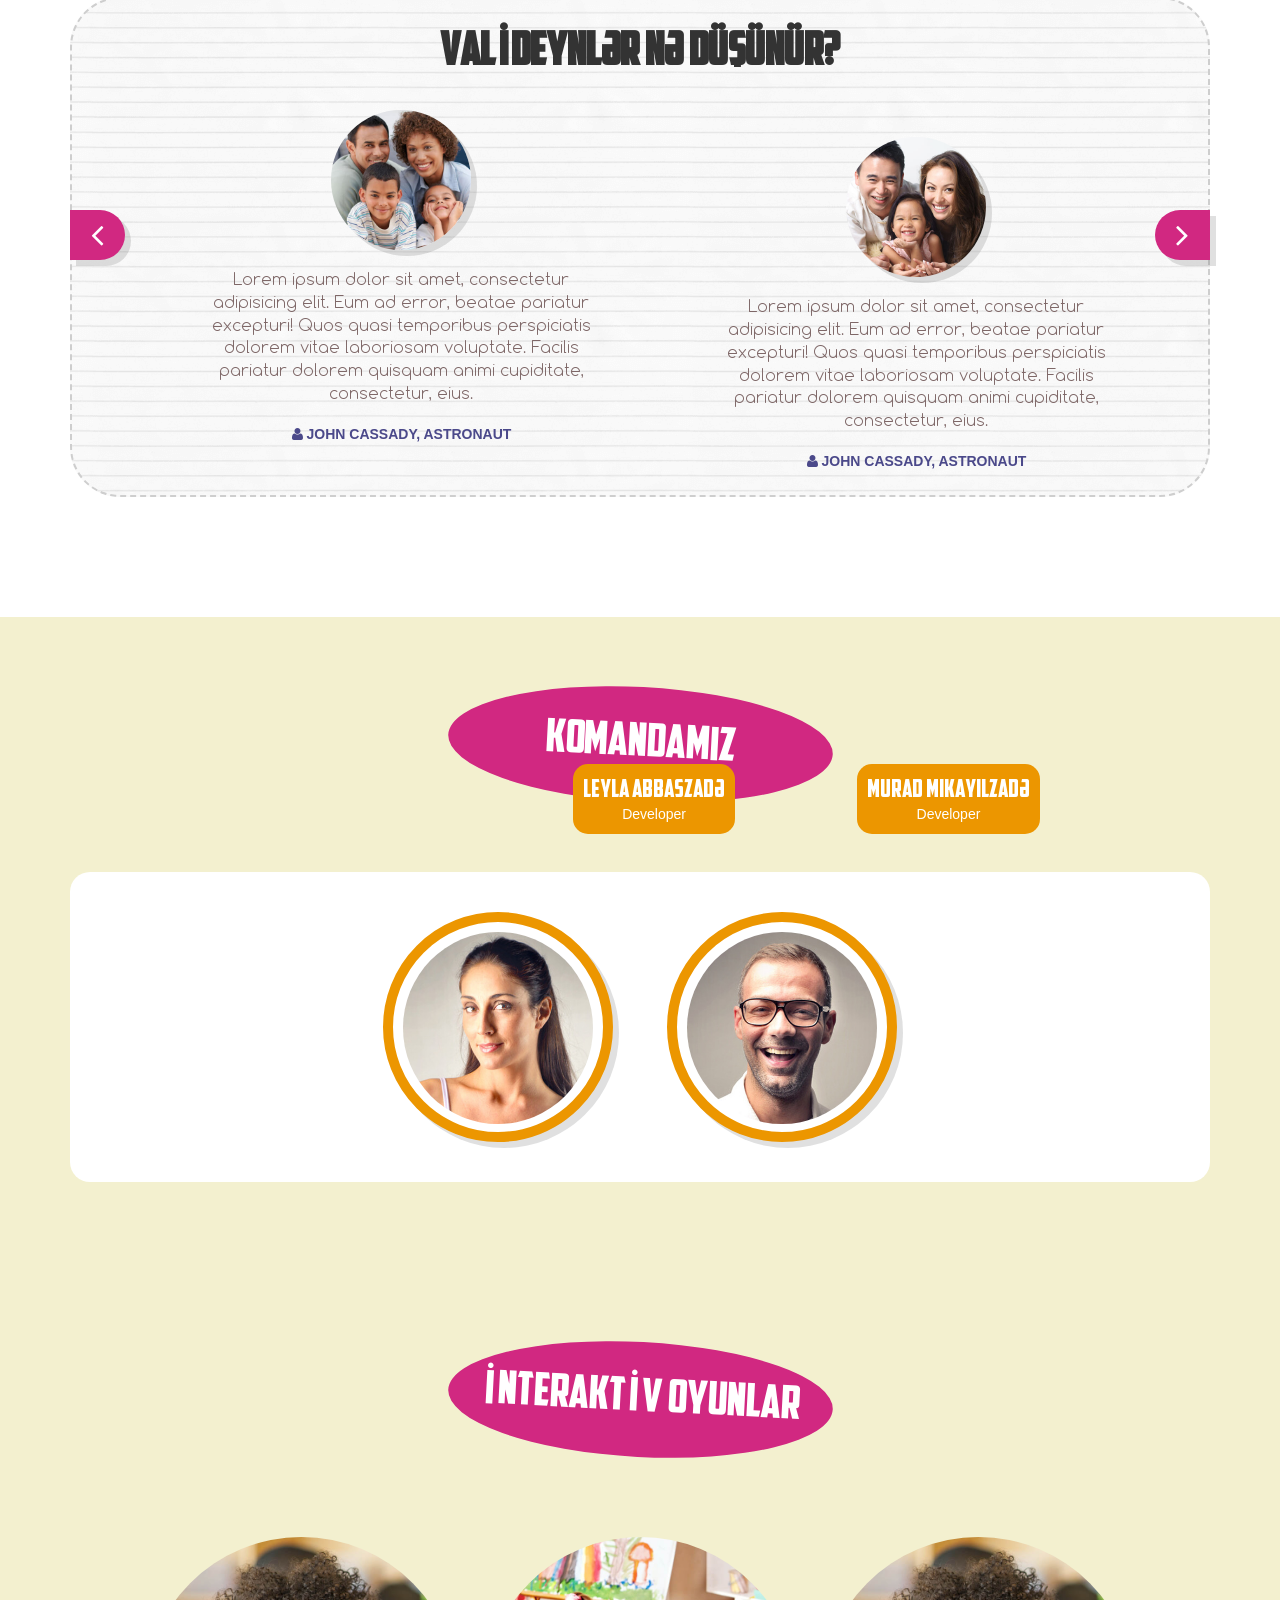
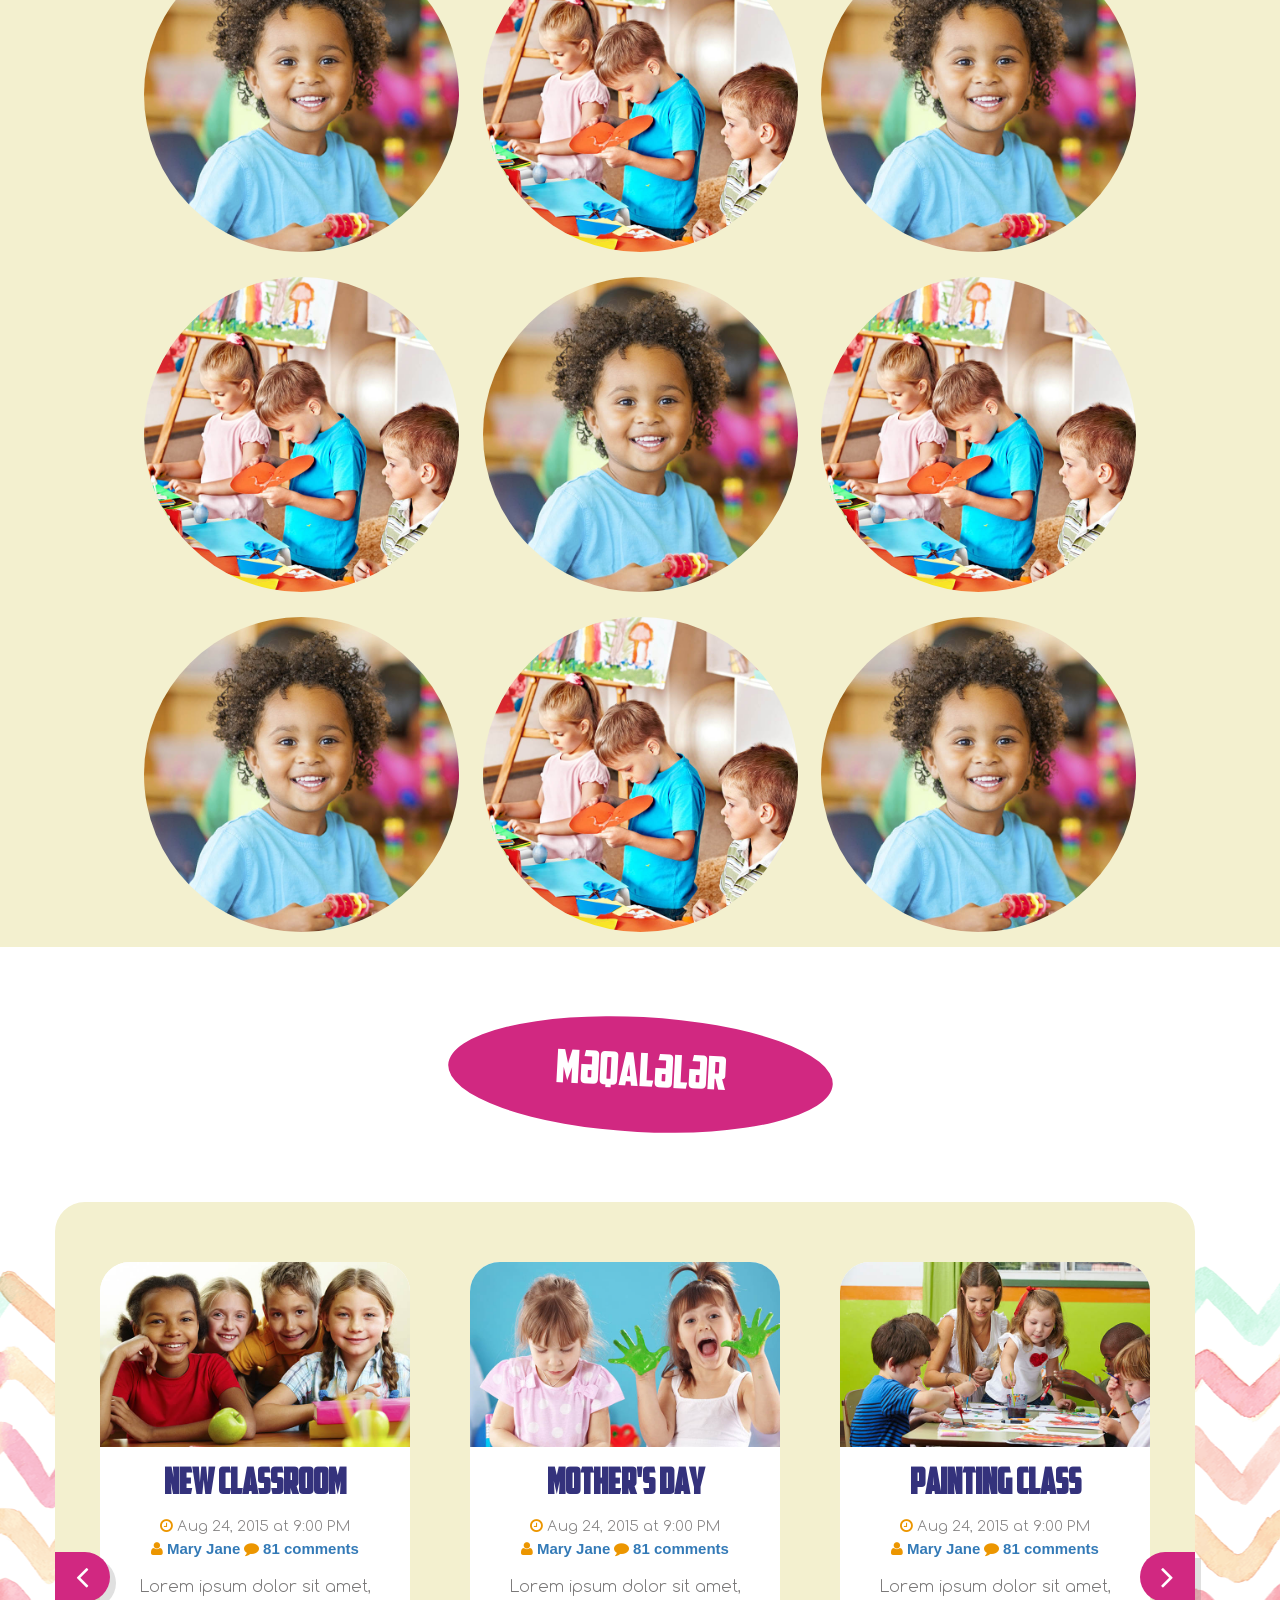
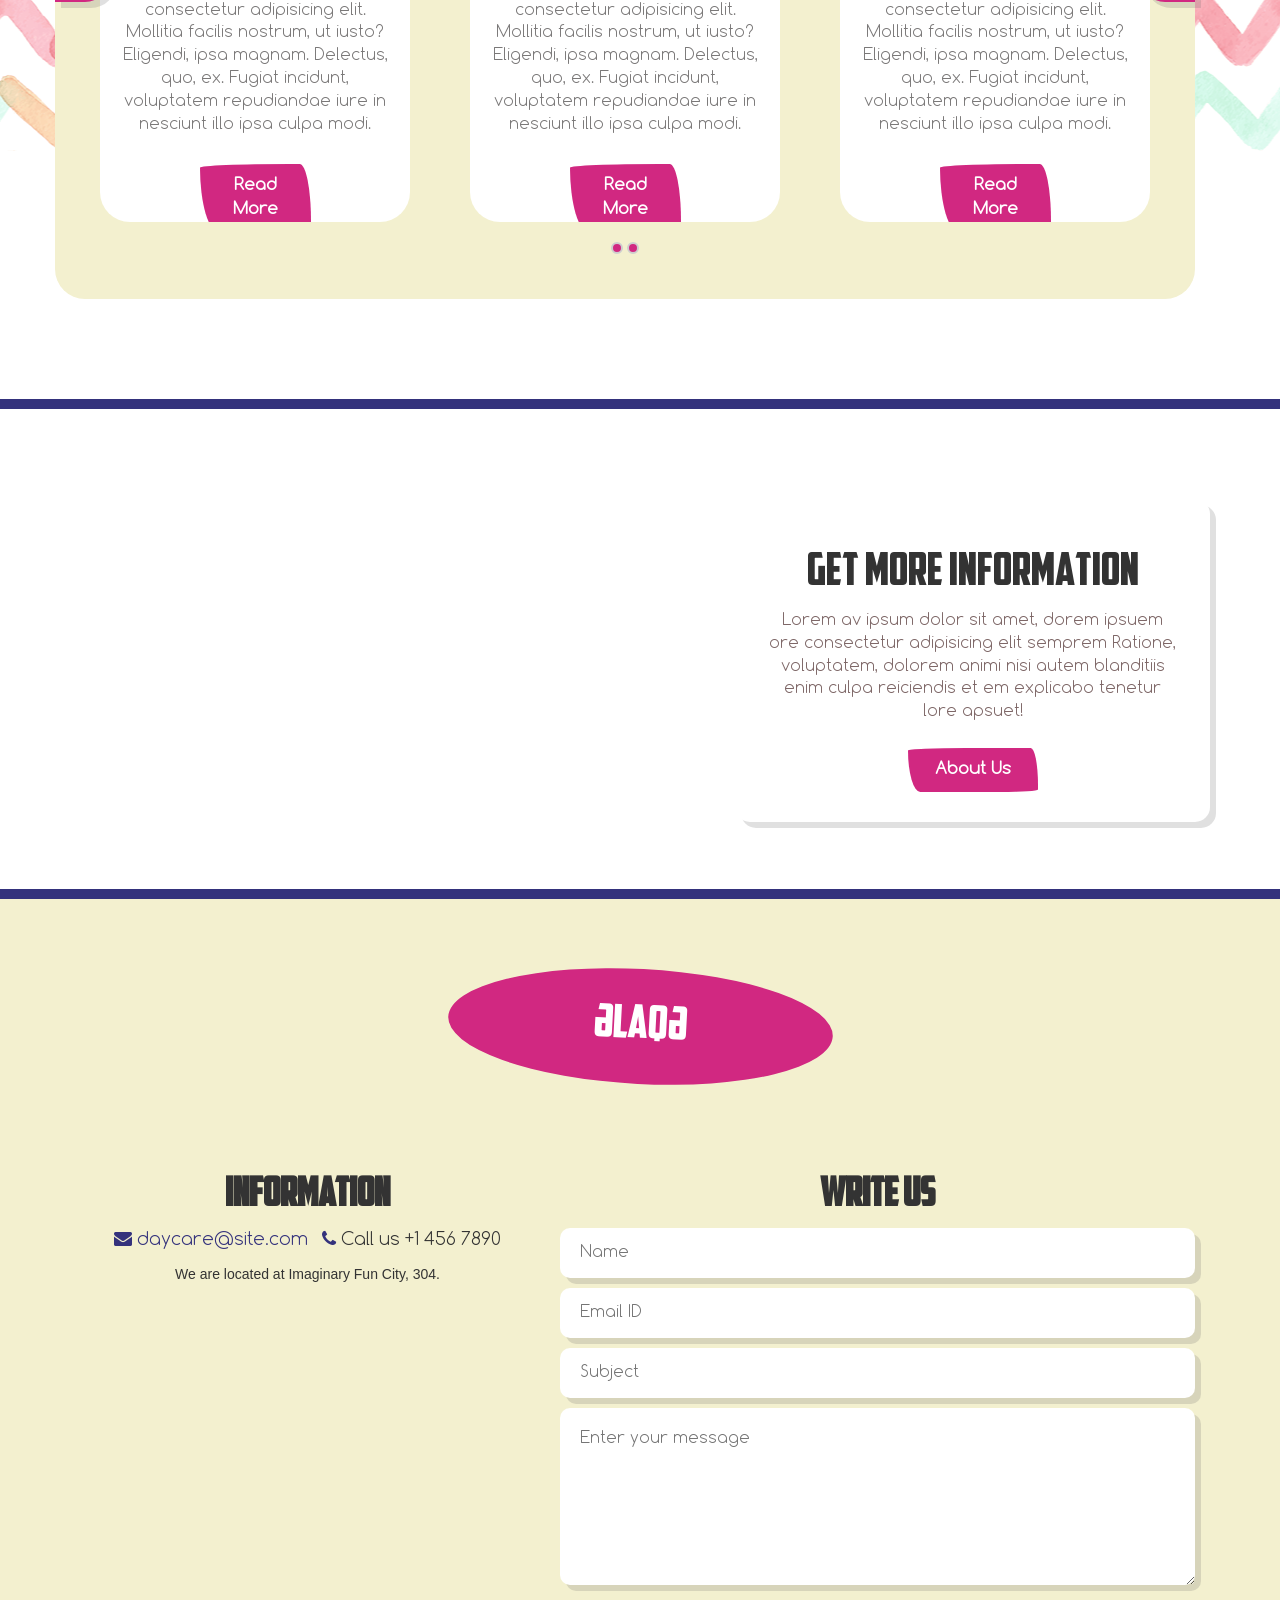
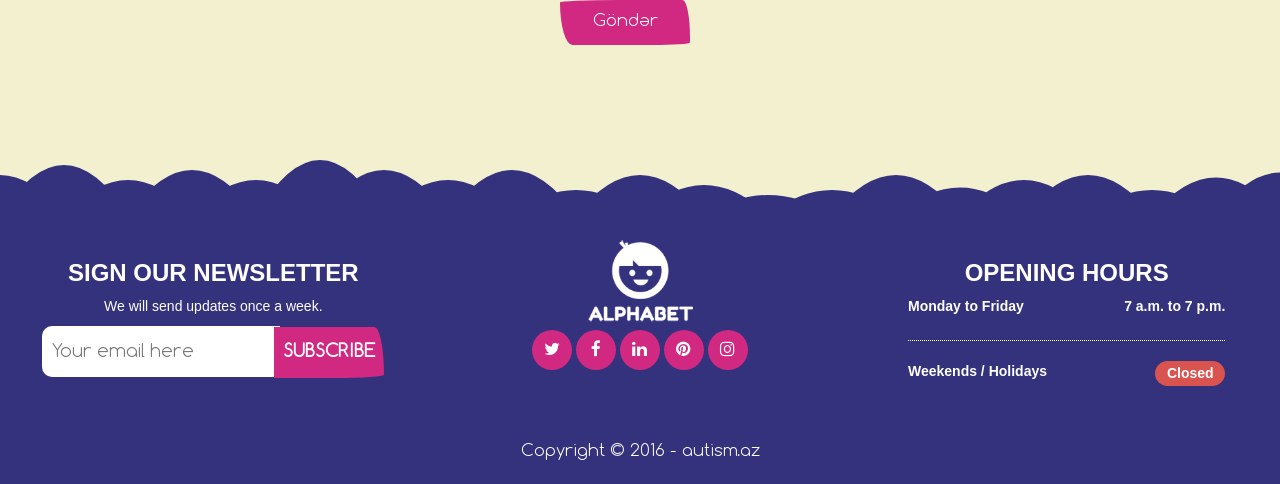
==== commit 5184e98e: "12/30/2016 00:10" ====
--- a/index.html
+++ b/index.html
@@ -435,6 +435,71 @@
 				</div>
 			</div>
 		</section>
+
+
+		<svg id="deco-clouds" xmlns="http://www.w3.org/2000/svg" version="1.1" width="100%" height="100" viewBox="0 0 100 100" preserveAspectRatio="none">
+            <path d="M-5 100 Q 0 20 5 100 Z
+               M0 100 Q 5 0 10 100
+               M5 100 Q 10 30 15 100
+               M10 100 Q 15 10 20 100
+               M15 100 Q 20 30 25 100
+               M20 100 Q 25 -10 30 100
+               M25 100 Q 30 10 35 100
+               M30 100 Q 35 30 40 100
+               M35 100 Q 40 10 45 100
+               M40 100 Q 45 50 50 100
+               M45 100 Q 50 20 55 100
+               M50 100 Q 55 40 60 100
+               M55 100 Q 60 60 65 100
+               M60 100 Q 65 50 70 100
+               M65 100 Q 70 20 75 100
+               M70 100 Q 75 45 80 100
+               M75 100 Q 80 30 85 100
+               M80 100 Q 85 20 90 100
+               M85 100 Q 90 50 95 100
+               M90 100 Q 95 25 100 100
+               M95 100 Q 100 15 105 100 Z">
+            </path>
+         </svg>
+
+
+         <section id="footer" class="text-center">
+         	<div class="email col-md-4 text-center">
+         		<h3>SIGN OUR NEWSLETTER</h3>
+         		<p>We will send updates once a week.</p>
+
+         		<input type="text" class="text" placeholder="Your email here">
+         		<button class="subs"><b>SUBSCRIBE</b></button>
+         	</div>
+         	<div class="sn col-md-4 text-center">
+         		<img src="assets/images/logo.png" alt="">
+
+         		<br>
+
+         		<i class="fa fa-twitter"></i>
+         		<i class="fa fa-facebook"></i>
+         		<i class="fa fa-linkedin"></i>
+         		<i class="fa fa-pinterest"></i>
+         		<i class="fa fa-instagram"></i>
+         	</div>
+         	<div class="oh col-md-4 text-center">
+         		<h3>OPENING HOURS</h3>
+
+         		<div class="date">
+         			<p class="pull-left">Monday to Friday </p>
+         			<p class="pull-right">7 a.m. to 7 p.m.</p>
+         		</div>
+
+				<br>
+
+         		<div class="date2">
+         			<p class="pull-left">Weekends / Holidays</p>
+         			<p class="pull-right closed">Closed</p>
+         		</div>
+         	</div>
+
+         	<span class="copyright">Copyright © 2016 - autism.az</span>
+         </section>
 	</div>
 </div>
 </body>
--- a/assets/css/style.css
+++ b/assets/css/style.css
@@ -1,2 +1,2 @@
-::selection{background:#EC9600;color:white}.heading{margin:auto;margin-top:70px;margin-bottom:70px;width:385px;height:115px;background:#D12881;border-radius:100%;box-sizing:border-box;color:white;text-align:center;display:block;transform:rotate(3deg)}.heading h2{margin:0;padding:0;display:inline-block;font-weight:800px;line-height:115px;font-size:46px;font-family:'American'}#menu{z-index:999;height:75px;background:#EC9600;box-shadow:6px 6px 0px rgba(103,102,102,0.2);position:fixed}#menu ul li{color:white;display:inline-block;font-size:18px;padding:0px 10px;margin:0;text-align:center;font-weight:600px;line-height:75px;transition:all .2s ease}#menu ul li:hover{background:#D12881;cursor:pointer}#menu .float-left{float:left}#menu .float-right{float:right}#menu .logo{height:110px;border-radius:0px 0px 85px 85px;background:#EC9600;transition:all .2s ease}#menu .logo img{height:105px;padding:10px}#menu .logo:hover{background:#D12881;cursor:pointer}#slider{height:650px;background:skyblue;transition:all .4s ease}#slider .slideImg{position:absolute;z-index:998}#slider .sun,#slider .bee{top:140px;left:500px}#slider .star,#slider .flower{top:440px;left:100px}#slider .bg{height:650px;width:100%;position:absolute;z-index:990}#slider .header-text{position:absolute;top:220px;box-shadow:3px 3px 0px rgba(103,102,102,0.1);left:100px;background:white;z-index:998;padding:20px;border-radius:225px 45px 325px 75px/15px 125px 35px 155px;border:3px solid #EC9600}#slider .header-text h1{font-size:60px;color:#34327C;font-weight:800;font-family:'American'}#slider .header-text .text{width:470px;height:auto;color:#9C9A9A;font-family:'Comfortaa';font-size:20px}#slider .header-text .contact{width:130px;color:white;margin:auto;cursor:pointer;border-radius:355px 45px 225px 75px/15px 225px 15px 255px;font-family:'Comfortaa';border:none;background:#D12881;font-size:20px;padding:10px;transition:all .2s ease}#slider .header-text .contact:hover{background:#EC9600}#slider .button{position:relative;z-index:998;height:40px;width:40px;border-radius:100%;background:white;color:#BBBBBB;font-size:25px;padding-top:3px;text-align:center;display:inline-block;margin:325px 10px}#slider .button:hover{color:black}#slider .circleset{position:relative;z-index:997}#slider .circleset .circle{width:15px;margin-top:610px;height:15px;background:white;border-radius:100%;display:inline-block}#autism{background:#F3F0CF}#autism .col-md-7 h3{font-family:'American';font-size:46px}#autism .col-md-7 p{font-family:'Comfortaa';font-size:16px;color:#7E6767}#autism img{max-height:400px}#autism .autism2{margin-top:20px;margin-bottom:100px}#autism .autism2 .content{border-radius:10px;background:white;transition:all .6s ease}#autism .autism2 .content:hover{transform:translateY(-20px);box-shadow:6px 6px 0px rgba(103,102,102,0.2)}#autism .autism2 .content:hover .heading2{background:#EC9600}#autism .autism2 .content img{box-shadow:6px 6px 0px rgba(103,102,102,0.2);max-height:300px;margin:auto}#autism .autism2 .content .heading2{height:65px;max-width:200px;color:white;text-align:center;font-family:'American';font-size:35px;border-radius:15px;background:#34327C;line-height:65px;margin:auto;transition:all .4s ease}#autism .autism2 .content .text{color:#7E6767;font-size:16px;font-family:'Comfortaa';padding:15px 15px;transition:all .4s ease}#visit{background:#59B2DC;height:445px;overflow:hidden}#visit img{margin-top:35px;z-index:9;position:relative}#visit .col-md-5{z-index:9;background:white;margin-top:90px;border-radius:15px;box-shadow:6px 6px 0px rgba(103,102,102,0.2);padding:30px}#visit .col-md-5 h2{font-family:'American';font-size:46px}#visit .col-md-5 .text{color:#7E6767;font-size:16px;font-family:'Comfortaa'}#visit .col-md-5 .contactButton{color:white;border-radius:355px 45px 225px 75px/15px 225px 15px 255px;font-family:'Comfortaa';border:none;background:#D12881;font-size:20px;padding:10px;transition:all .2s ease}#visit .col-md-5 .contactButton:hover{background:#EC9600}#visit .cloudSet{transform:translateX(-1000px);animation:cloud 60s linear 0s infinite normal;z-index:5}#visit .cloudSet .cloud{width:150px;z-index:0}#visit .cloudSet .cloud img{height:150px;position:absolute;z-index:0}@keyframes cloud{100%{transform:translateX(1000px)}}#about{margin-bottom:120px}#about .button{background:#D12881;color:white;font-size:35px;margin-top:120px;display:inline-block;min-width:55px;z-index:99;transition:all .2s ease}#about .button:hover{background:#EC9600;cursor:pointer}#about .prev{float:left;margin-left:-17px;border-radius:0px 50px 50px 0px;box-shadow:6px 6px 0px rgba(103,102,102,0.2)}#about .next{float:right;z-index:90;margin-right:-17px;border-radius:50px 0px 0px 50px;box-shadow:6px 6px 0px rgba(103,102,102,0.2)}#about .col-md-7 h3{font-family:'American';font-size:46px}#about .col-md-7 p{font-family:'Comfortaa';font-size:16px;color:#7E6767}#about .col-md-5{background:url("../images/content/aboutBg.png");height:500px}#about .col-md-5 .imgFrame{width:380px;height:380px;border-radius:100%;border:10px solid #34327C;margin:auto;margin-top:30px;overflow:hidden}#about .col-md-5 .circle{width:12px;height:12px;border-radius:100%;background:#D12881;border:2px solid #CECECE;display:inline-block;margin-top:10px;transition:all .3s ease}#about .col-md-5 .circle:hover{transform:scale(1.3);cursor:pointer;border:none}#about .parents{margin-top:50px;background:url("../images/content/paperBg.png");border-radius:50px;border:2px dashed #CECECE;height:500px;z-index:97}#about .parents h3{font-family:'American';font-size:46px;margin-top:30px}#about .parents .pull-right{margin-top:-327px}#about .parents .col-md-6{z-index:89}#about .parents .col-md-6 .col-md-10 img{margin-top:20px;display:inline-block;height:140px;height:140px;border-radius:100%;box-shadow:6px 6px 0px rgba(103,102,102,0.2)}#about .parents .col-md-6 .col-md-10 p{margin-top:20px;font-family:'Comfortaa';font-size:16px;color:#7E6767}#about .parents .col-md-6 .col-md-10 i,#about .parents .col-md-6 .col-md-10 span{color:#4B498A;margin-top:10px}#team{background:#F3F0CF}#team .mate{display:inline-block}#team .mate:hover .mateFrame{border:10px solid #34327C}#team .mate:hover .heading2{background:#34327C}#team .col-md-12{margin-bottom:90px;border-radius:20px;background:white}#team .col-md-12 .mateFrame{width:230px;height:230px;margin-bottom:35px;margin-top:40px;margin-left:50px;display:inline-block;background:white;border:10px solid #EC9600;border-radius:100%;overflow:hidden;transition:all .3s ease;box-shadow:6px 6px 0px rgba(103,102,102,0.2)}#team .col-md-12 .mateFrame img{height:auto;padding:10px;border-radius:100%}#team .col-md-12 .heading2{display:inline-block;border-radius:15px;background:#EC9600;color:white;padding:10px 10px;position:absolute;margin-top:-108px;margin-left:-40px;z-index:900;transition:all .3s ease}#team .col-md-12 .heading2 p{display:inline-block;font-size:24px;font-family:'American'}#team .col-md-12 .heading2 span{display:block;margin-top:-15px}#games{background:#F3F0CF}#games .img{width:335px;height:335px;display:inline-block;border-radius:100%;border:none;overflow:hidden;border:10px solid transparent;transition:all .2s ease;cursor:pointer}#games .img:hover{border:10px solid #34327C}#games .img img{height:335px}#blog{background:url("../images/content/bbg.png") center repeat-x}#blog .blog-panel{background:#F3F0CF;border-radius:30px;margin-bottom:100px}#blog .blog-panel .button{background:#D12881;position:absolute;color:white;font-size:35px;margin-top:350px;display:inline-block;min-width:55px;z-index:99;transition:all .2s ease}#blog .blog-panel .button:hover{background:#EC9600;cursor:pointer}#blog .blog-panel .prev{left:0;border-radius:0px 50px 50px 0px;box-shadow:6px 6px 0px rgba(103,102,102,0.2)}#blog .blog-panel .next{right:0;z-index:90;border-radius:50px 0px 0px 50px;box-shadow:6px 6px 0px rgba(103,102,102,0.2)}#blog .blog-panel .circle{width:12px;height:12px;border-radius:100%;margin-bottom:40px;background:#D12881;border:2px solid #CECECE;display:inline-block;transition:all .3s ease}#blog .blog-panel .circle:hover{transform:scale(1.3);cursor:pointer;border:none}#blog .blog-panel .bPanel{height:560px;margin-top:30px;margin-bottom:50px;padding:30px}#blog .blog-panel .bPanel .bCard{height:560px;border-radius:30px;overflow:hidden;background:white}#blog .blog-panel .bPanel .bCard img{height:185px}#blog .blog-panel .bPanel .bCard .bText{text-align:center}#blog .blog-panel .bPanel .bCard .bText h3{font-family:'American';color:#34327C;text-decoration:none;font-size:35px;font-weight:600}#blog .blog-panel .bPanel .bCard .bText h3:hover{text-decoration:none;color:#D12881}#blog .blog-panel .bPanel .bCard .bText .fa{color:#EC9600;font-size:15px}#blog .blog-panel .bPanel .bCard .bText .info{font-size:15px;text-decoration:none;transition:all .3s ease}#blog .blog-panel .bPanel .bCard .bText .info:hover{color:#D12881}#blog .blog-panel .bPanel .bCard .bText span{color:#858383;font-family:'Comfortaa';font-size:15px}#blog .blog-panel .bPanel .bCard .bText p{padding:17px;color:#7A7878;font-family:'Comfortaa';font-size:16px}#blog .blog-panel .bPanel .bCard .contact{width:111px;color:white;margin:auto;cursor:pointer;border-radius:355px 45px 225px 75px/15px 225px 15px 255px;font-family:'Comfortaa';border:none;background:#D12881;font-size:17px;padding:10px;transition:all .2s ease}#blog .blog-panel .bPanel .bCard .contact:hover{background:#EC9600}#info{background:url("../images/content/info.jpg") fixed;background-size:cover;border-top:10px solid #34327C;border-bottom:10px solid #34327C;height:500px}#info .infoPanel{background:white;margin-top:90px;border-radius:15px;box-shadow:6px 6px 0px rgba(103,102,102,0.2);padding:30px;float:right}#info .infoPanel h2{font-family:'American';font-size:46px}#info .infoPanel .text{color:#7E6767;font-size:16px;font-family:'Comfortaa'}#info .infoPanel .contact{color:white;width:130px;margin:auto;border-radius:355px 45px 225px 75px/15px 225px 15px 255px;font-family:'Comfortaa';border:none;background:#D12881;font-size:17px;cursor:pointer;padding:10px;margin-top:24px;transition:all .2s ease}#info .infoPanel .contact:hover{background:#EC9600}#contact{background:#F3F0CF;padding-bottom:170px}#contact h3{font-size:40px;font-family:'American';font-weight:600;margin-bottom:10px}#contact .col-md-5 a{font-size:18px;font-family:'Comfortaa';color:#34327C;display:inline-block;margin-bottom:10px;text-decoration:none}#contact .col-md-5 .phone{font-size:18px;font-family:'Comfortaa';display:inline-block;margin-left:10px}#contact .col-md-5 .phone i{color:#34327C}#contact .col-md-5 p{margin-bottom:15px}#contact .col-md-5 iframe{width:385px;height:340px;border:none;border-radius:30px}#contact .col-md-7 .text{width:100%;margin-top:10px;height:50px;border-radius:10px;box-shadow:6px 6px 0px rgba(103,102,102,0.2);border:none;font-family:'Comfortaa';font-size:16px;padding:20px}#contact .col-md-7 textarea{width:100%;margin-top:10px;border-radius:10px;box-shadow:6px 6px 0px rgba(103,102,102,0.2);border:none;font-family:'Comfortaa';font-size:16px;padding:20px}#contact .col-md-7 .send{color:white;width:130px;margin:auto;border-radius:355px 45px 225px 75px/15px 225px 15px 255px;font-family:'Comfortaa';border:none;float:left;background:#D12881;font-size:17px;cursor:pointer;padding:10px;margin-top:10px;transition:all .2s ease}#contact .col-md-7 .send:hover{background:#EC9600}@font-face{font-family:'American';src:url("../vendor/fonts/AmericanCaptain.eot");src:url("../vendor/fonts/AmericanCaptain.eot?#iefix") format("embedded-opentype"),url("../vendor/fonts/AmericanCaptain.woff") format("woff"),url("../vendor/fonts/AmericanCaptain.ttf") format("truetype");font-weight:normal;font-style:normal}@font-face{font-family:'Comfortaa';src:url("../vendor/fonts/Comfortaa-Light.eot");src:url("../vendor/fonts/Comfortaa-Light.eot?#iefix") format("embedded-opentype"),url("../vendor/fonts/Comfortaa-Light.woff") format("woff"),url("../vendor/fonts/Comfortaa-Light.ttf") format("truetype");font-weight:300;font-style:normal}
+::selection{background:#EC9600;color:white}.heading{margin:auto;margin-top:70px;margin-bottom:70px;width:385px;height:115px;background:#D12881;border-radius:100%;box-sizing:border-box;color:white;text-align:center;display:block;transform:rotate(3deg)}.heading h2{margin:0;padding:0;display:inline-block;font-weight:800px;line-height:115px;font-size:46px;font-family:'American'}#menu{z-index:999;height:75px;background:#EC9600;box-shadow:6px 6px 0px rgba(103,102,102,0.2);position:fixed}#menu ul li{color:white;display:inline-block;font-size:18px;padding:0px 10px;margin:0;text-align:center;font-weight:600px;line-height:75px;transition:all .2s ease}#menu ul li:hover{background:#D12881;cursor:pointer}#menu .float-left{float:left}#menu .float-right{float:right}#menu .logo{height:110px;border-radius:0px 0px 85px 85px;background:#EC9600;transition:all .2s ease}#menu .logo img{height:105px;padding:10px}#menu .logo:hover{background:#D12881;cursor:pointer}#slider{height:650px;background:skyblue;transition:all .4s ease}#slider .slideImg{position:absolute;z-index:998}#slider .sun,#slider .bee{top:140px;left:500px}#slider .star,#slider .flower{top:440px;left:100px}#slider .bg{height:650px;width:100%;position:absolute;z-index:990}#slider .header-text{position:absolute;top:220px;box-shadow:3px 3px 0px rgba(103,102,102,0.1);left:100px;background:white;z-index:998;padding:20px;border-radius:225px 45px 325px 75px/15px 125px 35px 155px;border:3px solid #EC9600}#slider .header-text h1{font-size:60px;color:#34327C;font-weight:800;font-family:'American'}#slider .header-text .text{width:470px;height:auto;color:#9C9A9A;font-family:'Comfortaa';font-size:20px}#slider .header-text .contact{width:130px;color:white;margin:auto;cursor:pointer;border-radius:355px 45px 225px 75px/15px 225px 15px 255px;font-family:'Comfortaa';border:none;background:#D12881;font-size:20px;padding:10px;transition:all .2s ease}#slider .header-text .contact:hover{background:#EC9600}#slider .button{position:relative;z-index:998;height:40px;width:40px;border-radius:100%;background:white;color:#BBBBBB;font-size:25px;padding-top:3px;text-align:center;display:inline-block;margin:325px 10px}#slider .button:hover{color:black}#slider .circleset{position:relative;z-index:997}#slider .circleset .circle{width:15px;margin-top:610px;height:15px;background:white;border-radius:100%;display:inline-block}#autism{background:#F3F0CF}#autism .col-md-7 h3{font-family:'American';font-size:46px}#autism .col-md-7 p{font-family:'Comfortaa';font-size:16px;color:#7E6767}#autism img{max-height:400px}#autism .autism2{margin-top:20px;margin-bottom:100px}#autism .autism2 .content{border-radius:10px;background:white;transition:all .6s ease}#autism .autism2 .content:hover{transform:translateY(-20px);box-shadow:6px 6px 0px rgba(103,102,102,0.2)}#autism .autism2 .content:hover .heading2{background:#EC9600}#autism .autism2 .content img{box-shadow:6px 6px 0px rgba(103,102,102,0.2);max-height:300px;margin:auto}#autism .autism2 .content .heading2{height:65px;max-width:200px;color:white;text-align:center;font-family:'American';font-size:35px;border-radius:15px;background:#34327C;line-height:65px;margin:auto;transition:all .4s ease}#autism .autism2 .content .text{color:#7E6767;font-size:16px;font-family:'Comfortaa';padding:15px 15px;transition:all .4s ease}#visit{background:#59B2DC;height:445px;overflow:hidden}#visit img{margin-top:35px;z-index:9;position:relative}#visit .col-md-5{z-index:9;background:white;margin-top:90px;border-radius:15px;box-shadow:6px 6px 0px rgba(103,102,102,0.2);padding:30px}#visit .col-md-5 h2{font-family:'American';font-size:46px}#visit .col-md-5 .text{color:#7E6767;font-size:16px;font-family:'Comfortaa'}#visit .col-md-5 .contactButton{color:white;border-radius:355px 45px 225px 75px/15px 225px 15px 255px;font-family:'Comfortaa';border:none;background:#D12881;font-size:20px;padding:10px;transition:all .2s ease}#visit .col-md-5 .contactButton:hover{background:#EC9600}#visit .cloudSet{transform:translateX(-1000px);animation:cloud 60s linear 0s infinite normal;z-index:5}#visit .cloudSet .cloud{width:150px;z-index:0}#visit .cloudSet .cloud img{height:150px;position:absolute;z-index:0}@keyframes cloud{100%{transform:translateX(1000px)}}#about{margin-bottom:120px}#about .button{background:#D12881;color:white;font-size:35px;margin-top:120px;display:inline-block;min-width:55px;z-index:99;transition:all .2s ease}#about .button:hover{background:#EC9600;cursor:pointer}#about .prev{float:left;margin-left:-17px;border-radius:0px 50px 50px 0px;box-shadow:6px 6px 0px rgba(103,102,102,0.2)}#about .next{float:right;z-index:90;margin-right:-17px;border-radius:50px 0px 0px 50px;box-shadow:6px 6px 0px rgba(103,102,102,0.2)}#about .col-md-7 h3{font-family:'American';font-size:46px}#about .col-md-7 p{font-family:'Comfortaa';font-size:16px;color:#7E6767}#about .col-md-5{background:url("../images/content/aboutBg.png");height:500px}#about .col-md-5 .imgFrame{width:380px;height:380px;border-radius:100%;border:10px solid #34327C;margin:auto;margin-top:30px;overflow:hidden}#about .col-md-5 .circle{width:12px;height:12px;border-radius:100%;background:#D12881;border:2px solid #CECECE;display:inline-block;margin-top:10px;transition:all .3s ease}#about .col-md-5 .circle:hover{transform:scale(1.3);cursor:pointer;border:none}#about .parents{margin-top:50px;background:url("../images/content/paperBg.png");border-radius:50px;border:2px dashed #CECECE;height:500px;z-index:97}#about .parents h3{font-family:'American';font-size:46px;margin-top:30px}#about .parents .pull-right{margin-top:-327px}#about .parents .col-md-6{z-index:89}#about .parents .col-md-6 .col-md-10 img{margin-top:20px;display:inline-block;height:140px;height:140px;border-radius:100%;box-shadow:6px 6px 0px rgba(103,102,102,0.2)}#about .parents .col-md-6 .col-md-10 p{margin-top:20px;font-family:'Comfortaa';font-size:16px;color:#7E6767}#about .parents .col-md-6 .col-md-10 i,#about .parents .col-md-6 .col-md-10 span{color:#4B498A;margin-top:10px}#team{background:#F3F0CF}#team .mate{display:inline-block}#team .mate:hover .mateFrame{border:10px solid #34327C}#team .mate:hover .heading2{background:#34327C}#team .col-md-12{margin-bottom:90px;border-radius:20px;background:white}#team .col-md-12 .mateFrame{width:230px;height:230px;margin-bottom:35px;margin-top:40px;margin-left:50px;display:inline-block;background:white;border:10px solid #EC9600;border-radius:100%;overflow:hidden;transition:all .3s ease;box-shadow:6px 6px 0px rgba(103,102,102,0.2)}#team .col-md-12 .mateFrame img{height:auto;padding:10px;border-radius:100%}#team .col-md-12 .heading2{display:inline-block;border-radius:15px;background:#EC9600;color:white;padding:10px 10px;position:absolute;margin-top:-108px;margin-left:-40px;z-index:900;transition:all .3s ease}#team .col-md-12 .heading2 p{display:inline-block;font-size:24px;font-family:'American'}#team .col-md-12 .heading2 span{display:block;margin-top:-15px}#games{background:#F3F0CF}#games .img{width:335px;height:335px;display:inline-block;border-radius:100%;border:none;overflow:hidden;border:10px solid transparent;transition:all .2s ease;cursor:pointer}#games .img:hover{border:10px solid #34327C}#games .img img{height:335px}#blog{background:url("../images/content/bbg.png") center repeat-x}#blog .blog-panel{background:#F3F0CF;border-radius:30px;margin-bottom:100px}#blog .blog-panel .button{background:#D12881;position:absolute;color:white;font-size:35px;margin-top:350px;display:inline-block;min-width:55px;z-index:99;transition:all .2s ease}#blog .blog-panel .button:hover{background:#EC9600;cursor:pointer}#blog .blog-panel .prev{left:0;border-radius:0px 50px 50px 0px;box-shadow:6px 6px 0px rgba(103,102,102,0.2)}#blog .blog-panel .next{right:0;z-index:90;border-radius:50px 0px 0px 50px;box-shadow:6px 6px 0px rgba(103,102,102,0.2)}#blog .blog-panel .circle{width:12px;height:12px;border-radius:100%;margin-bottom:40px;background:#D12881;border:2px solid #CECECE;display:inline-block;transition:all .3s ease}#blog .blog-panel .circle:hover{transform:scale(1.3);cursor:pointer;border:none}#blog .blog-panel .bPanel{height:560px;margin-top:30px;margin-bottom:50px;padding:30px}#blog .blog-panel .bPanel .bCard{height:560px;border-radius:30px;overflow:hidden;background:white}#blog .blog-panel .bPanel .bCard img{height:185px}#blog .blog-panel .bPanel .bCard .bText{text-align:center}#blog .blog-panel .bPanel .bCard .bText h3{font-family:'American';color:#34327C;text-decoration:none;font-size:35px;font-weight:600}#blog .blog-panel .bPanel .bCard .bText h3:hover{text-decoration:none;color:#D12881}#blog .blog-panel .bPanel .bCard .bText .fa{color:#EC9600;font-size:15px}#blog .blog-panel .bPanel .bCard .bText .info{font-size:15px;text-decoration:none;transition:all .3s ease}#blog .blog-panel .bPanel .bCard .bText .info:hover{color:#D12881}#blog .blog-panel .bPanel .bCard .bText span{color:#858383;font-family:'Comfortaa';font-size:15px}#blog .blog-panel .bPanel .bCard .bText p{padding:17px;color:#7A7878;font-family:'Comfortaa';font-size:16px}#blog .blog-panel .bPanel .bCard .contact{width:111px;color:white;margin:auto;cursor:pointer;border-radius:355px 45px 225px 75px/15px 225px 15px 255px;font-family:'Comfortaa';border:none;background:#D12881;font-size:17px;padding:10px;transition:all .2s ease}#blog .blog-panel .bPanel .bCard .contact:hover{background:#EC9600}#info{background:url("../images/content/info.jpg") fixed;background-size:cover;border-top:10px solid #34327C;border-bottom:10px solid #34327C;height:500px}#info .infoPanel{background:white;margin-top:90px;border-radius:15px;box-shadow:6px 6px 0px rgba(103,102,102,0.2);padding:30px;float:right}#info .infoPanel h2{font-family:'American';font-size:46px}#info .infoPanel .text{color:#7E6767;font-size:16px;font-family:'Comfortaa'}#info .infoPanel .contact{color:white;width:130px;margin:auto;border-radius:355px 45px 225px 75px/15px 225px 15px 255px;font-family:'Comfortaa';border:none;background:#D12881;font-size:17px;cursor:pointer;padding:10px;margin-top:24px;transition:all .2s ease}#info .infoPanel .contact:hover{background:#EC9600}#contact{background:#F3F0CF;padding-bottom:70px}#contact h3{font-size:40px;font-family:'American';font-weight:600;margin-bottom:10px}#contact .col-md-5 a{font-size:18px;font-family:'Comfortaa';color:#34327C;display:inline-block;margin-bottom:10px;text-decoration:none}#contact .col-md-5 .phone{font-size:18px;font-family:'Comfortaa';display:inline-block;margin-left:10px}#contact .col-md-5 .phone i{color:#34327C}#contact .col-md-5 p{margin-bottom:15px}#contact .col-md-5 iframe{width:385px;height:340px;border:none;border-radius:30px}#contact .col-md-7 .text{width:100%;margin-top:10px;height:50px;border-radius:10px;box-shadow:6px 6px 0px rgba(103,102,102,0.2);border:none;font-family:'Comfortaa';font-size:16px;padding:20px}#contact .col-md-7 textarea{width:100%;margin-top:10px;border-radius:10px;box-shadow:6px 6px 0px rgba(103,102,102,0.2);border:none;font-family:'Comfortaa';font-size:16px;padding:20px}#contact .col-md-7 .send{color:white;width:130px;margin:auto;border-radius:355px 45px 225px 75px/15px 225px 15px 255px;font-family:'Comfortaa';border:none;float:left;background:#D12881;font-size:17px;cursor:pointer;padding:10px;margin-top:10px;transition:all .2s ease}#contact .col-md-7 .send:hover{background:#EC9600}#footer{background:#34327C;margin-top:-10px}#footer .copyright{color:white;font-size:17px;font-family:'Comfortaa';padding-bottom:20px;display:block}#footer .col-md-4{height:200px;margin-top:30px}#footer .email{color:white}#footer .email h3{font-weight:600}#footer .email .text{width:60%;border-radius:10px 0px 0px 10px;padding:10px;font-size:18px;font-family:'Comfortaa';height:51px;border:none;z-index:2}#footer .email .subs{border-radius:355px 45px 225px 75px/0px 225px 15px 0;background:#D12881;color:white;border:none;z-index:-1;height:51px;font-size:18px;padding:9px;margin-left:-10px;font-family:'Comfortaa'}#footer .email .subs:hover{background:#EC9600}#footer .sn img{height:90px}#footer .sn i{width:40px;height:40px;border-radius:100%;background:#D12881;color:white;padding:10px;font-size:17px;transition:all .4s ease}#footer .sn i:hover{background:#EC9600;cursor:pointer}#footer .oh h3{font-weight:600;color:white}#footer .oh .date{color:white;height:45px;border-bottom:1px dotted white;width:80%;margin-left:10%}#footer .oh .date p{font-weight:600;display:inline-block}#footer .oh .date2{color:white;width:80%;margin-left:10%}#footer .oh .date2 p{font-weight:600;display:inline-block}#footer .oh .date2 .closed{width:70px;height:25px;border-radius:15px;padding:2px;background:#D9534F}@font-face{font-family:'American';src:url("../vendor/fonts/AmericanCaptain.eot");src:url("../vendor/fonts/AmericanCaptain.eot?#iefix") format("embedded-opentype"),url("../vendor/fonts/AmericanCaptain.woff") format("woff"),url("../vendor/fonts/AmericanCaptain.ttf") format("truetype");font-weight:normal;font-style:normal}@font-face{font-family:'Comfortaa';src:url("../vendor/fonts/Comfortaa-Light.eot");src:url("../vendor/fonts/Comfortaa-Light.eot?#iefix") format("embedded-opentype"),url("../vendor/fonts/Comfortaa-Light.woff") format("woff"),url("../vendor/fonts/Comfortaa-Light.ttf") format("truetype");font-weight:300;font-style:normal}#deco-clouds{fill:#34327C;background:#F3F0CF}
 /*# sourceMappingURL=style.css.map */
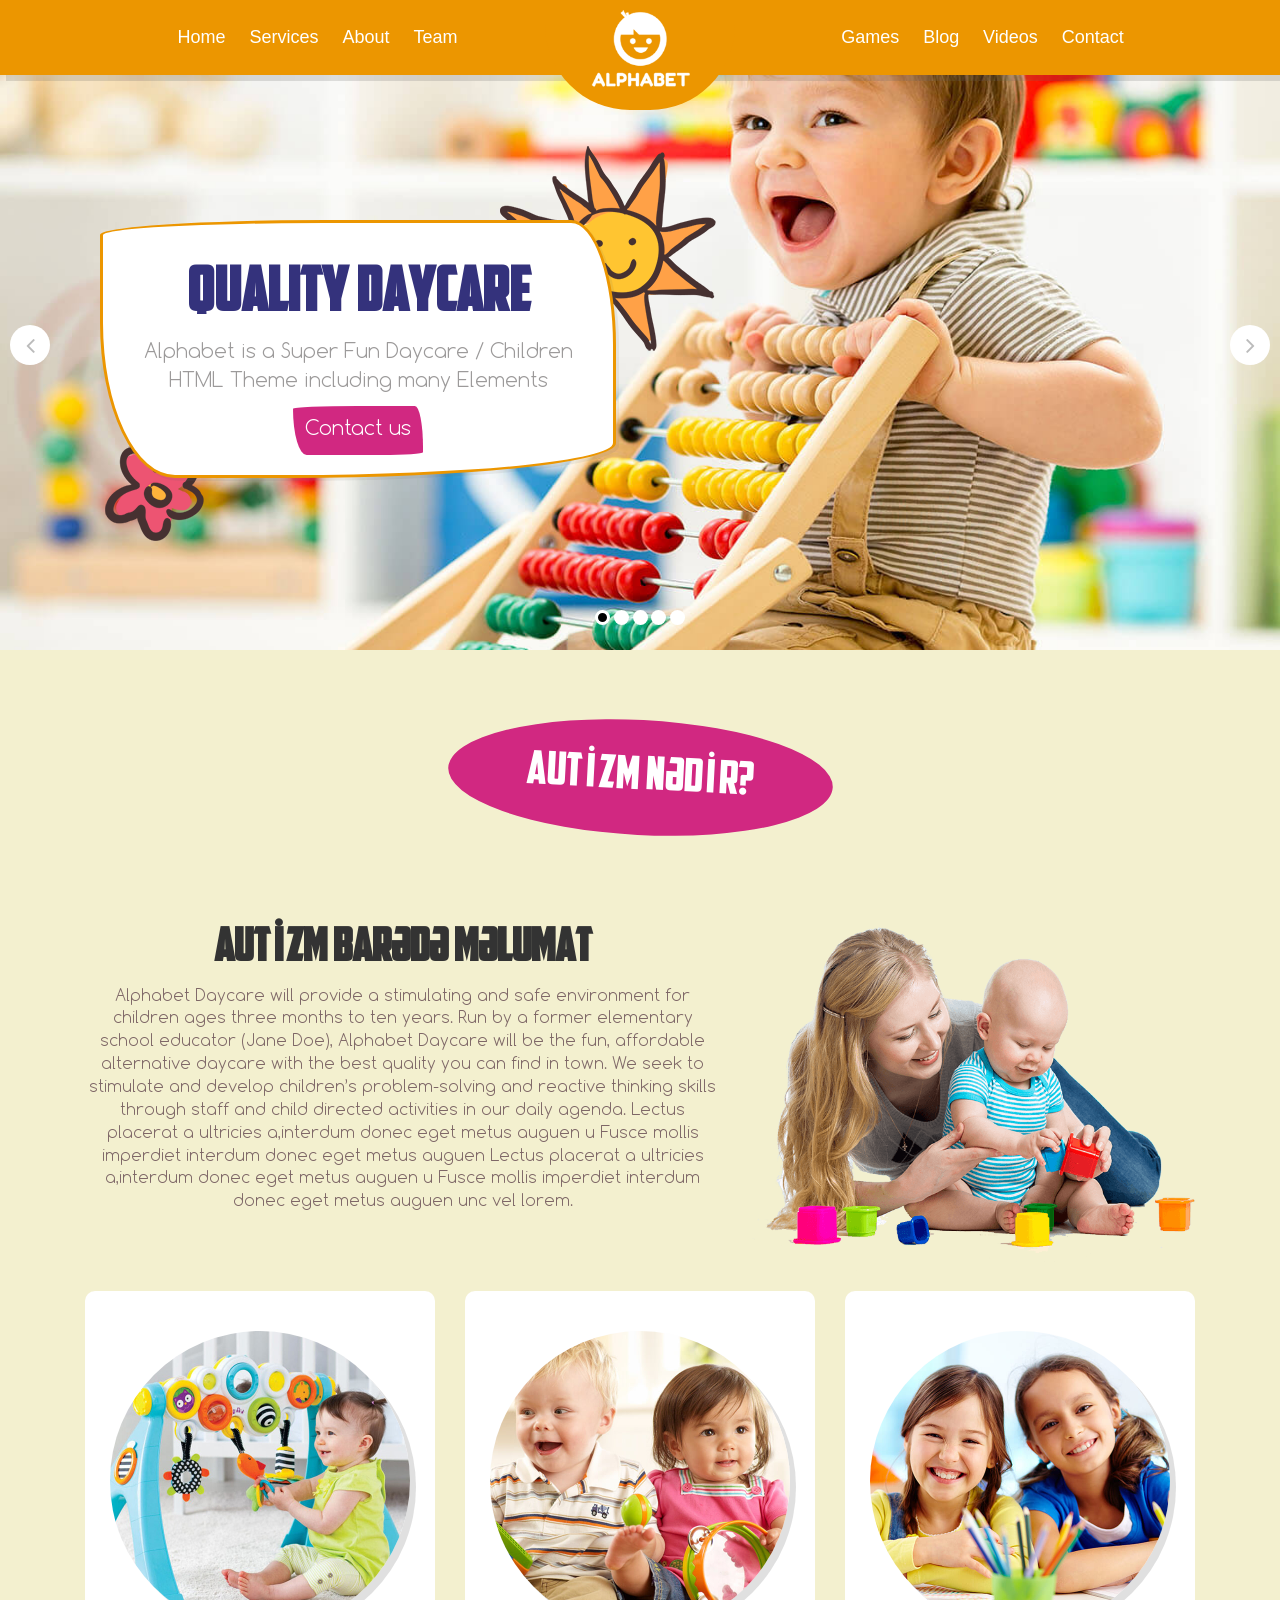
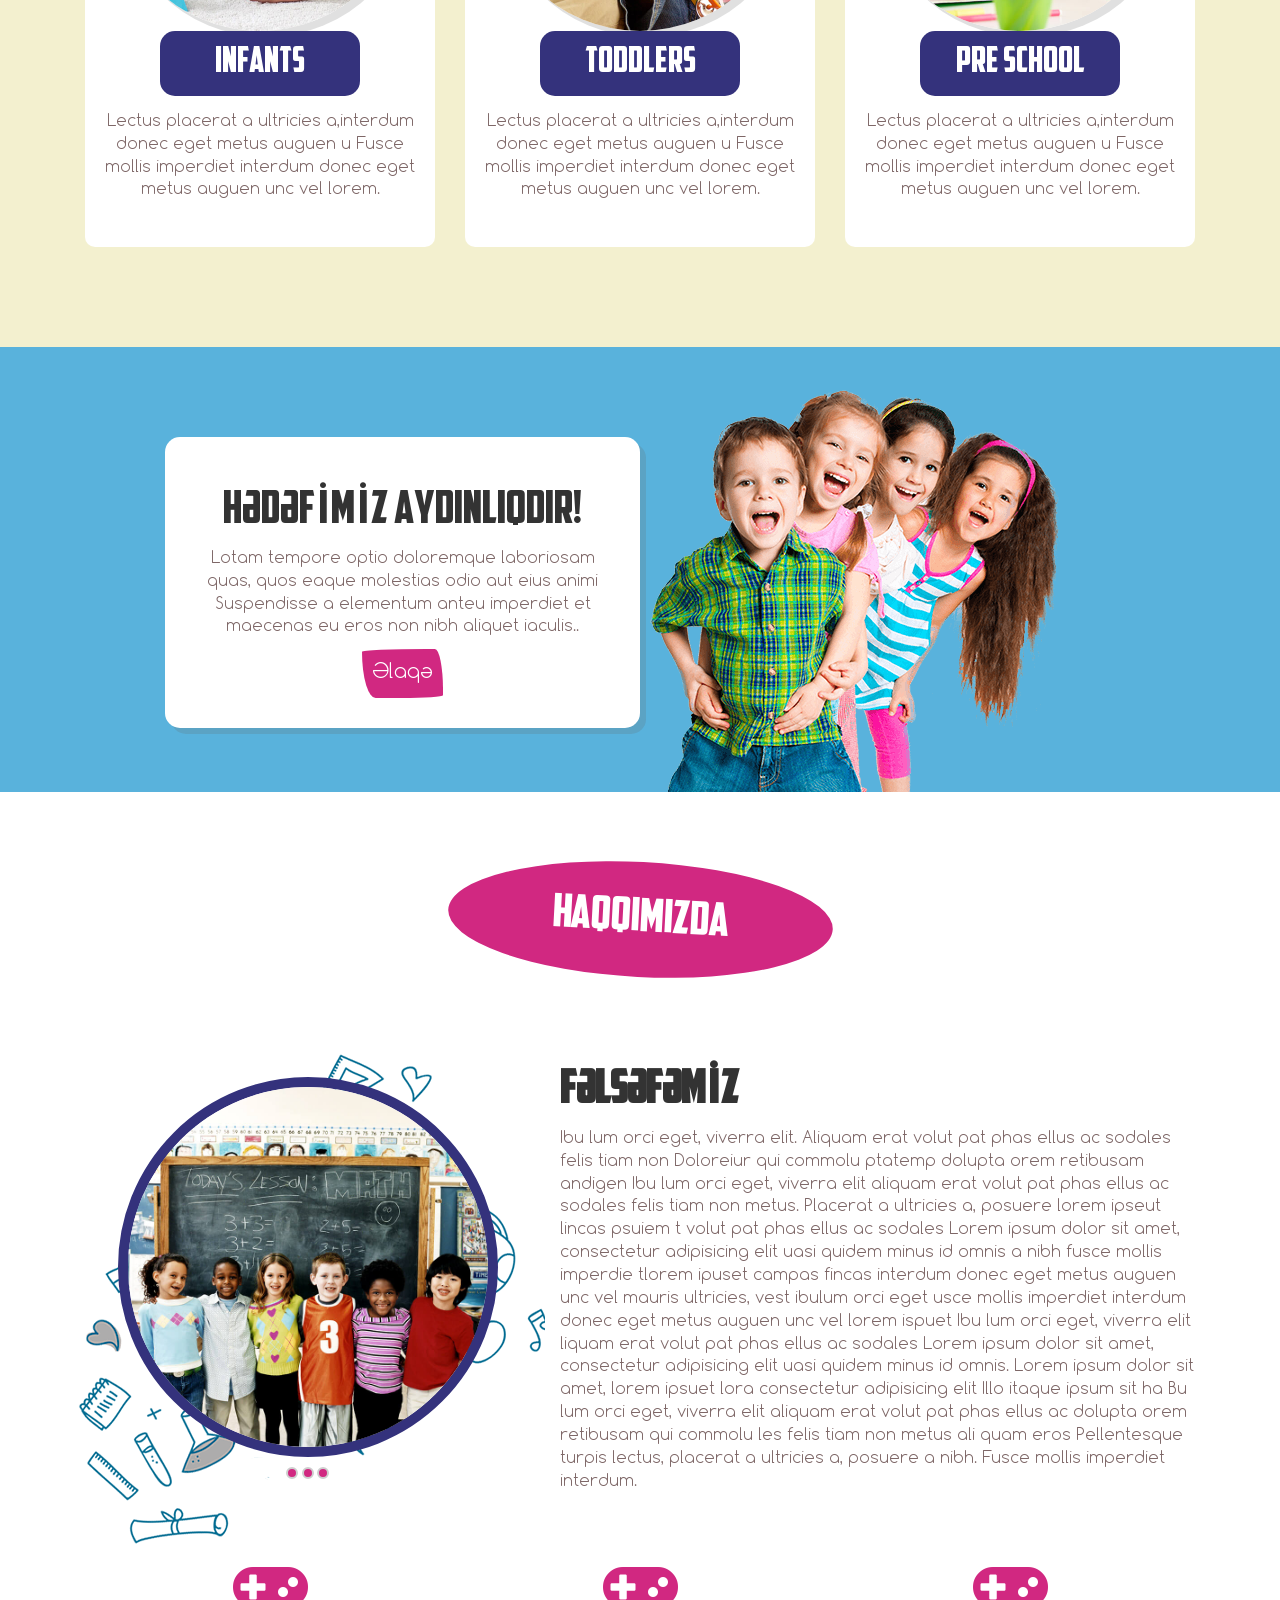
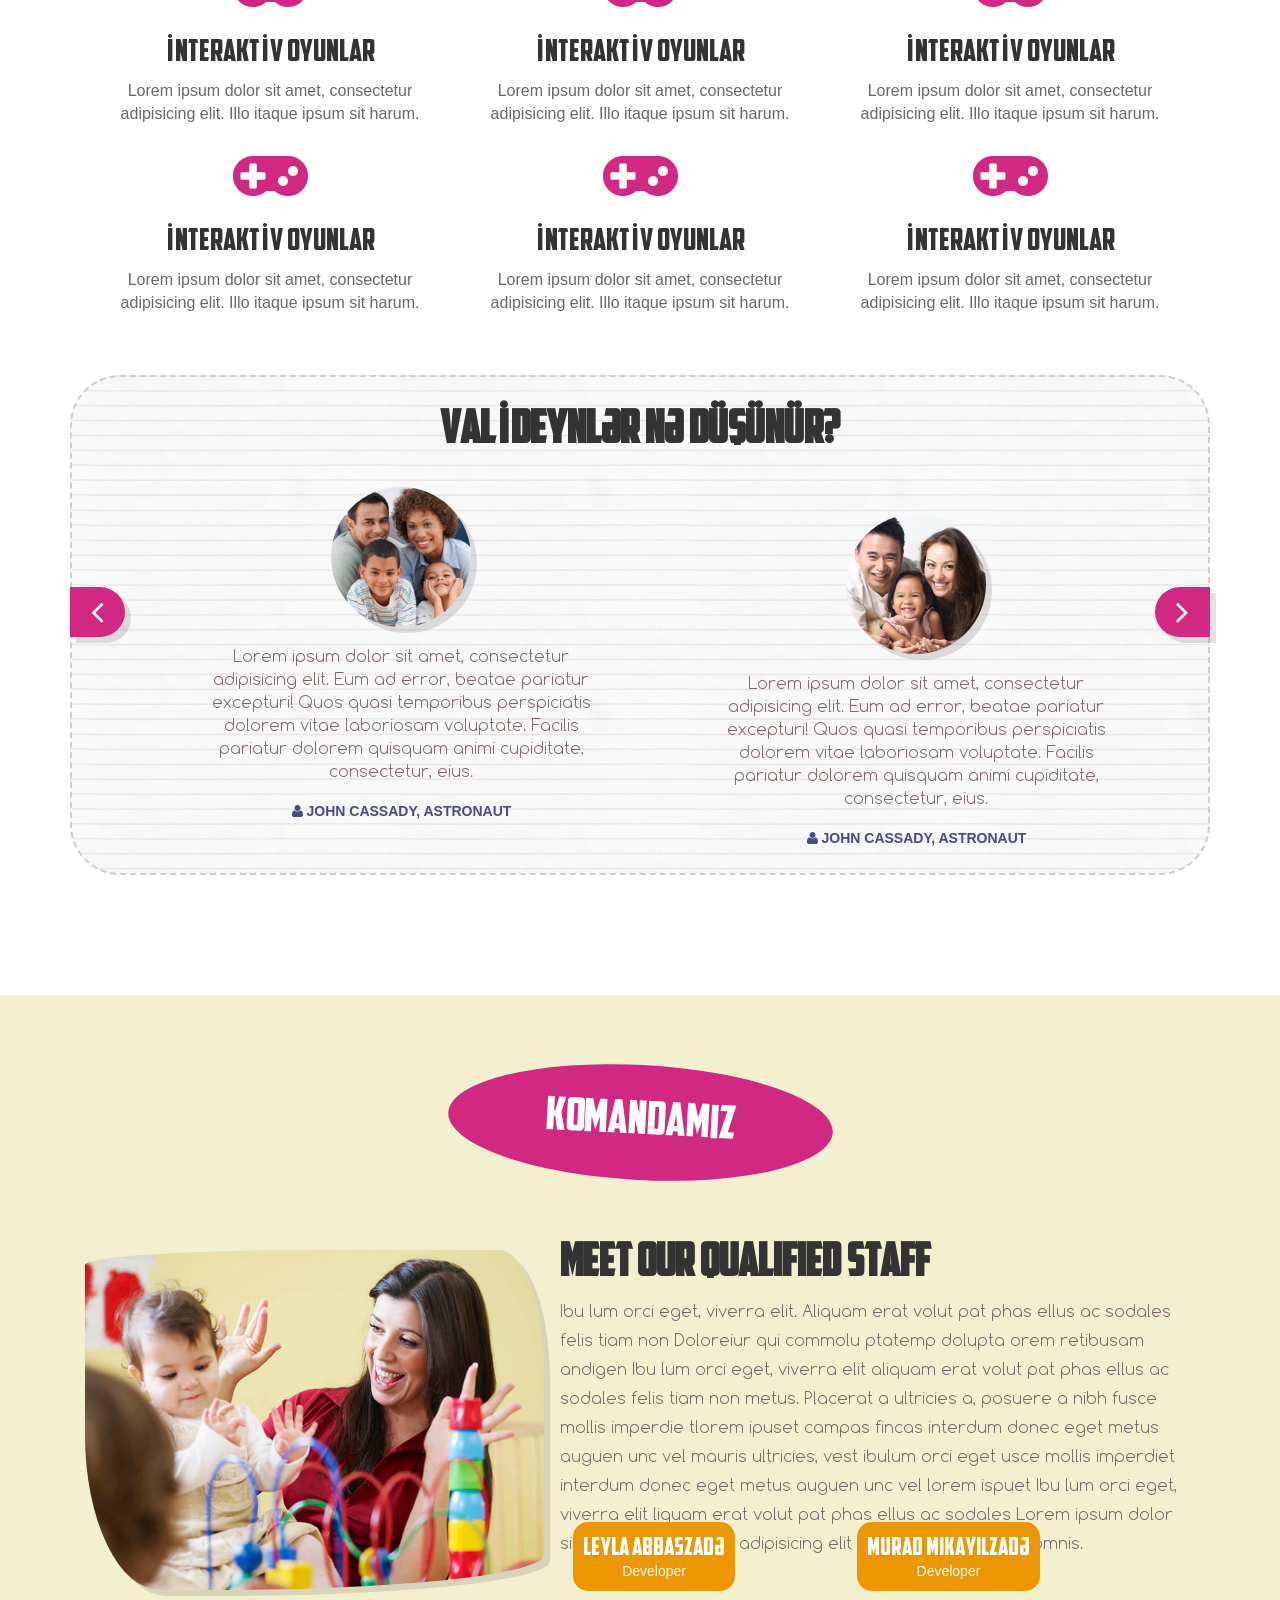
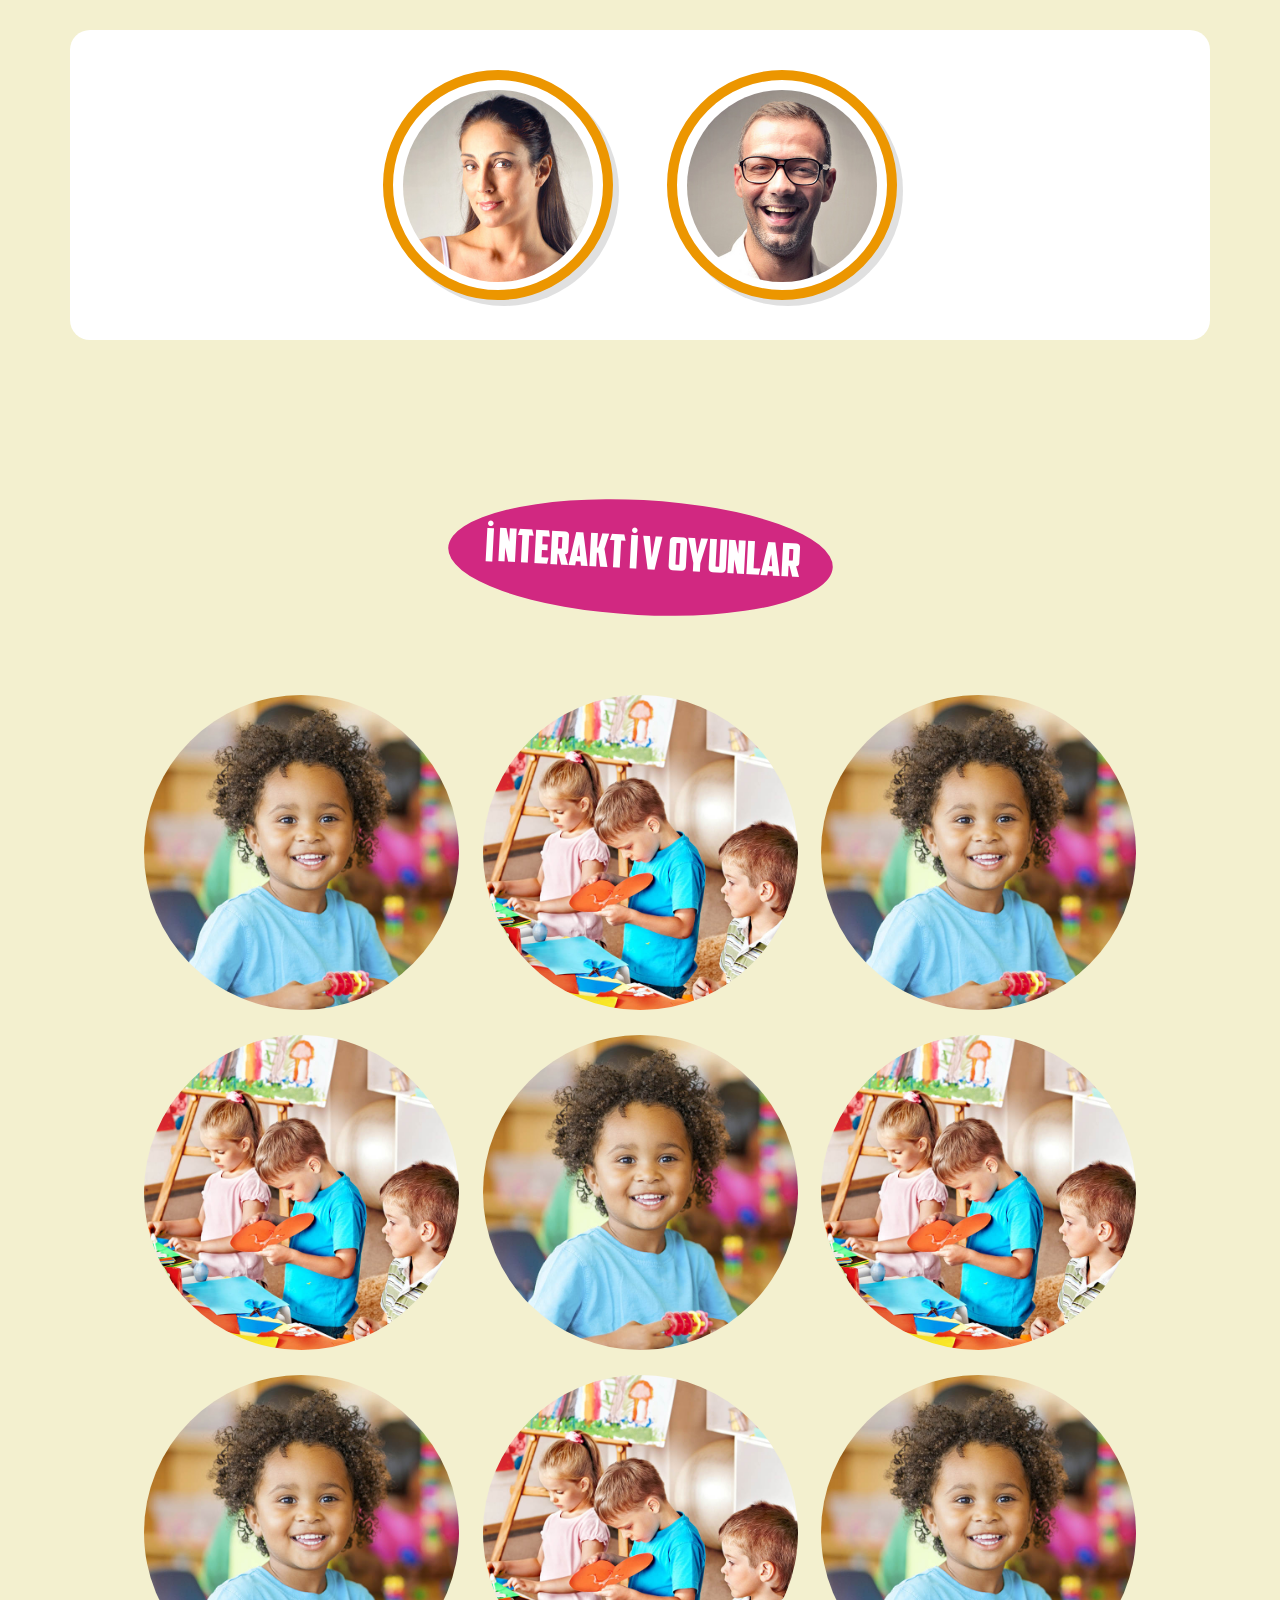
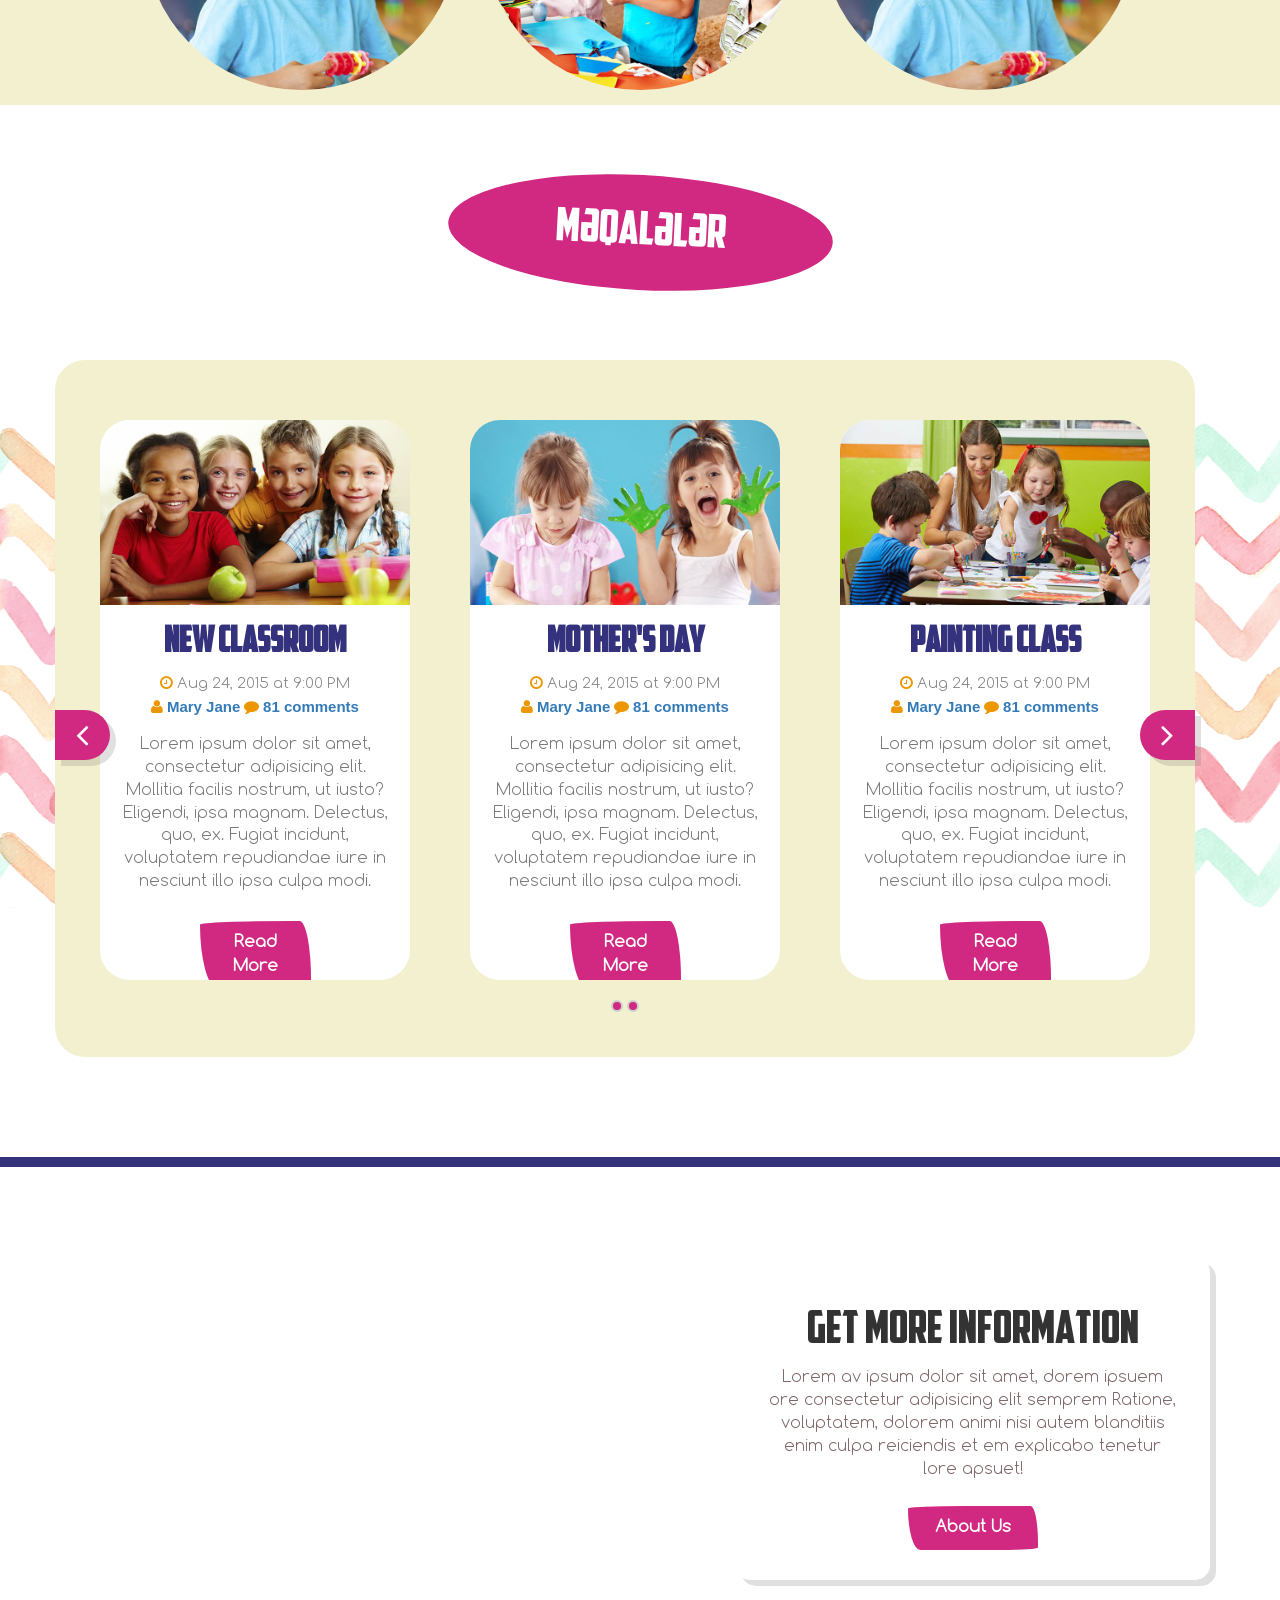
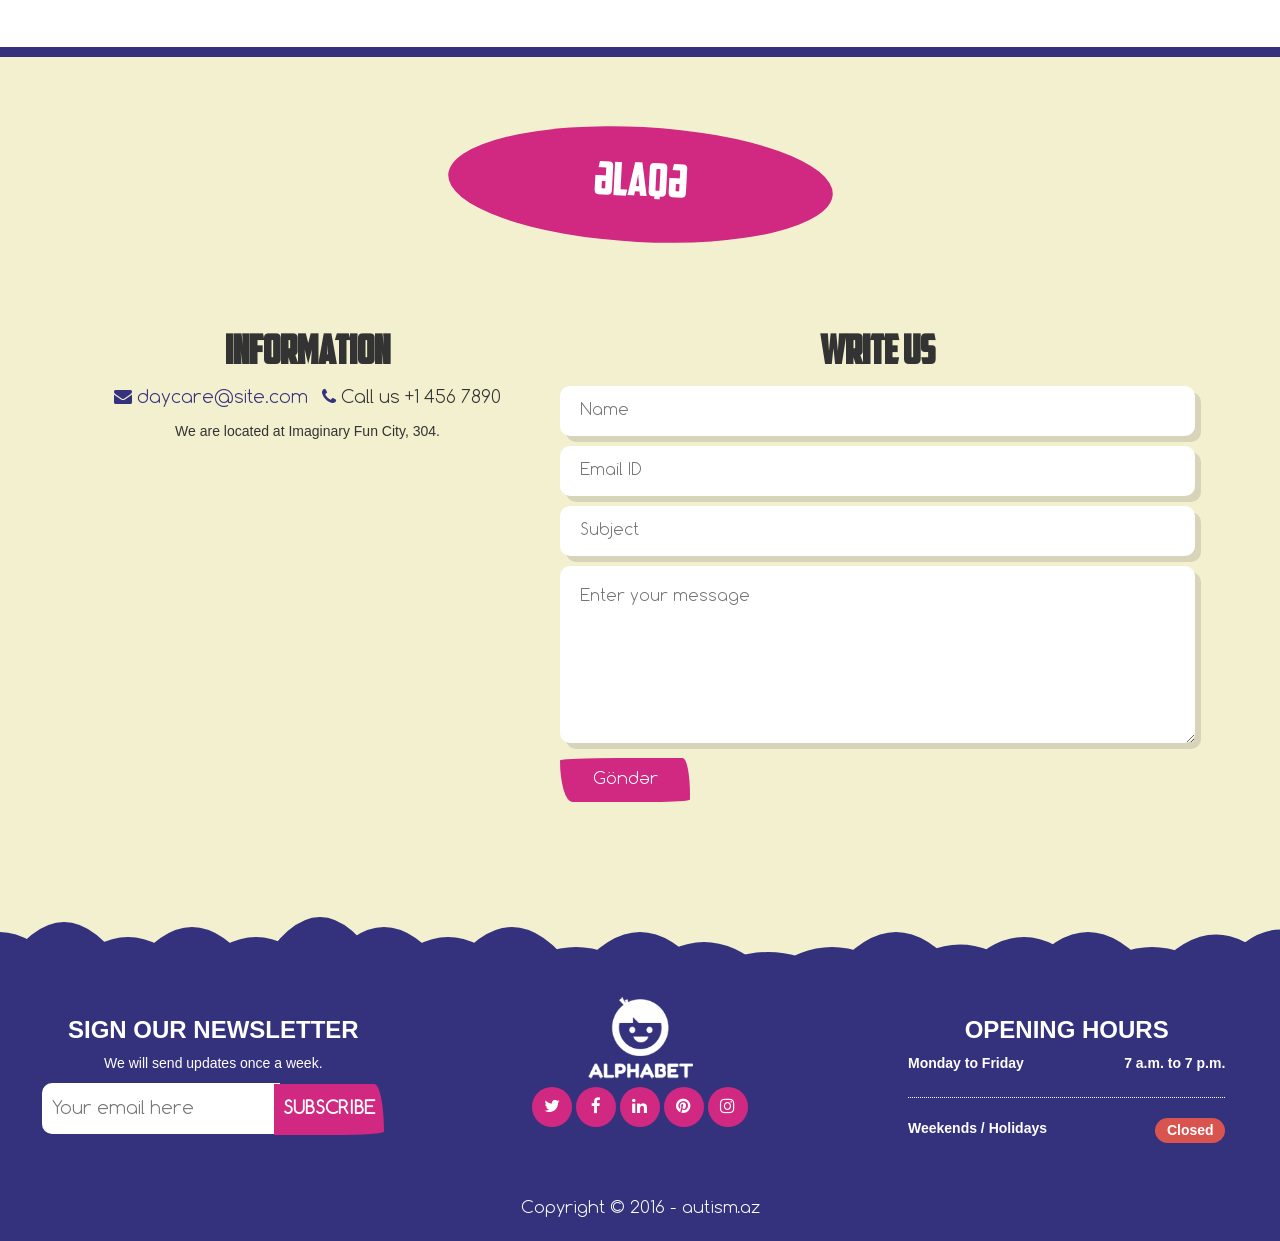
==== commit c5fc3255: "1/1/2017 16:03" ====
--- a/index.html
+++ b/index.html
@@ -185,7 +185,50 @@
 					Lorem ipsum dolor sit amet, lorem ipsuet lora consectetur adipisicing elit Illo itaque ipsum sit ha Bu lum orci eget, viverra elit aliquam erat volut pat phas ellus ac dolupta orem retibusam qui commolu les felis tiam non metus ali quam eros Pellentesque turpis lectus, placerat a ultricies a, posuere a nibh. Fusce mollis imperdiet interdum.</p>
 				</div>
 
-
+				<div class="features col-md-12">
+					<div class="col-md-4 text-center">
+						<i class="fa fa-gamepad"></i>
+						<h3>İNTERAKTİV OYUNLAR</h3>
+						<p class="text">
+							Lorem ipsum dolor sit amet, consectetur adipisicing elit. Illo itaque ipsum sit harum.
+						</p>
+					</div>
+					<div class="col-md-4 text-center">
+						<i class="fa fa-gamepad"></i>
+						<h3>İNTERAKTİV OYUNLAR</h3>
+						<p class="text">
+							Lorem ipsum dolor sit amet, consectetur adipisicing elit. Illo itaque ipsum sit harum.
+						</p>
+					</div>
+					<div class="col-md-4 text-center">
+						<i class="fa fa-gamepad"></i>
+						<h3>İNTERAKTİV OYUNLAR</h3>
+						<p class="text">
+							Lorem ipsum dolor sit amet, consectetur adipisicing elit. Illo itaque ipsum sit harum.
+						</p>
+					</div>
+					<div class="col-md-4 text-center">
+						<i class="fa fa-gamepad"></i>
+						<h3>İNTERAKTİV OYUNLAR</h3>
+						<p class="text">
+							Lorem ipsum dolor sit amet, consectetur adipisicing elit. Illo itaque ipsum sit harum.
+						</p>
+					</div>
+					<div class="col-md-4 text-center">
+						<i class="fa fa-gamepad"></i>
+						<h3>İNTERAKTİV OYUNLAR</h3>
+						<p class="text">
+							Lorem ipsum dolor sit amet, consectetur adipisicing elit. Illo itaque ipsum sit harum.
+						</p>
+					</div>
+					<div class="col-md-4 text-center">
+						<i class="fa fa-gamepad"></i>
+						<h3>İNTERAKTİV OYUNLAR</h3>
+						<p class="text">
+							Lorem ipsum dolor sit amet, consectetur adipisicing elit. Illo itaque ipsum sit harum.
+						</p>
+					</div>
+				</div>
 
 				<div class="parents col-md-12 text-center">
 					<h3><b>VALİDEYNLƏR NƏ DÜŞÜNÜR?</b></h3>
@@ -220,6 +263,19 @@
 			<div class="container">
 				<div class="heading">
 					<h2>KOMANDAMIZ</h2>
+				</div>
+				
+				
+				<div class="staff">
+					<div class="col-md-5">
+						<img src="assets/images/content/teammain.jpg" alt="">
+					</div>
+					<div class="col-md-7">
+						<h2>Meet our Qualified Staff</h2>
+						<p class="text">
+							Ibu lum orci eget, viverra elit. Aliquam erat volut pat phas ellus ac sodales felis tiam non Doloreiur qui commolu ptatemp dolupta orem retibusam andigen Ibu lum orci eget, viverra elit aliquam erat volut pat phas ellus ac sodales felis tiam non metus. Placerat a ultricies a, posuere a nibh fusce mollis imperdie tlorem ipuset campas fincas interdum donec eget metus auguen unc vel mauris ultricies, vest ibulum orci eget usce mollis imperdiet interdum donec eget metus auguen unc vel lorem ispuet Ibu lum orci eget, viverra elit liquam erat volut pat phas ellus ac sodales Lorem ipsum dolor sit amet, consectetur adipisicing elit uasi quidem minus id omnis.
+						</p>
+					</div>
 				</div>
 
 				<div class="team col-md-12 text-center">
--- a/assets/css/style.css
+++ b/assets/css/style.css
@@ -1,2 +1,2 @@
-::selection{background:#EC9600;color:white}.heading{margin:auto;margin-top:70px;margin-bottom:70px;width:385px;height:115px;background:#D12881;border-radius:100%;box-sizing:border-box;color:white;text-align:center;display:block;transform:rotate(3deg)}.heading h2{margin:0;padding:0;display:inline-block;font-weight:800px;line-height:115px;font-size:46px;font-family:'American'}#menu{z-index:999;height:75px;background:#EC9600;box-shadow:6px 6px 0px rgba(103,102,102,0.2);position:fixed}#menu ul li{color:white;display:inline-block;font-size:18px;padding:0px 10px;margin:0;text-align:center;font-weight:600px;line-height:75px;transition:all .2s ease}#menu ul li:hover{background:#D12881;cursor:pointer}#menu .float-left{float:left}#menu .float-right{float:right}#menu .logo{height:110px;border-radius:0px 0px 85px 85px;background:#EC9600;transition:all .2s ease}#menu .logo img{height:105px;padding:10px}#menu .logo:hover{background:#D12881;cursor:pointer}#slider{height:650px;background:skyblue;transition:all .4s ease}#slider .slideImg{position:absolute;z-index:998}#slider .sun,#slider .bee{top:140px;left:500px}#slider .star,#slider .flower{top:440px;left:100px}#slider .bg{height:650px;width:100%;position:absolute;z-index:990}#slider .header-text{position:absolute;top:220px;box-shadow:3px 3px 0px rgba(103,102,102,0.1);left:100px;background:white;z-index:998;padding:20px;border-radius:225px 45px 325px 75px/15px 125px 35px 155px;border:3px solid #EC9600}#slider .header-text h1{font-size:60px;color:#34327C;font-weight:800;font-family:'American'}#slider .header-text .text{width:470px;height:auto;color:#9C9A9A;font-family:'Comfortaa';font-size:20px}#slider .header-text .contact{width:130px;color:white;margin:auto;cursor:pointer;border-radius:355px 45px 225px 75px/15px 225px 15px 255px;font-family:'Comfortaa';border:none;background:#D12881;font-size:20px;padding:10px;transition:all .2s ease}#slider .header-text .contact:hover{background:#EC9600}#slider .button{position:relative;z-index:998;height:40px;width:40px;border-radius:100%;background:white;color:#BBBBBB;font-size:25px;padding-top:3px;text-align:center;display:inline-block;margin:325px 10px}#slider .button:hover{color:black}#slider .circleset{position:relative;z-index:997}#slider .circleset .circle{width:15px;margin-top:610px;height:15px;background:white;border-radius:100%;display:inline-block}#autism{background:#F3F0CF}#autism .col-md-7 h3{font-family:'American';font-size:46px}#autism .col-md-7 p{font-family:'Comfortaa';font-size:16px;color:#7E6767}#autism img{max-height:400px}#autism .autism2{margin-top:20px;margin-bottom:100px}#autism .autism2 .content{border-radius:10px;background:white;transition:all .6s ease}#autism .autism2 .content:hover{transform:translateY(-20px);box-shadow:6px 6px 0px rgba(103,102,102,0.2)}#autism .autism2 .content:hover .heading2{background:#EC9600}#autism .autism2 .content img{box-shadow:6px 6px 0px rgba(103,102,102,0.2);max-height:300px;margin:auto}#autism .autism2 .content .heading2{height:65px;max-width:200px;color:white;text-align:center;font-family:'American';font-size:35px;border-radius:15px;background:#34327C;line-height:65px;margin:auto;transition:all .4s ease}#autism .autism2 .content .text{color:#7E6767;font-size:16px;font-family:'Comfortaa';padding:15px 15px;transition:all .4s ease}#visit{background:#59B2DC;height:445px;overflow:hidden}#visit img{margin-top:35px;z-index:9;position:relative}#visit .col-md-5{z-index:9;background:white;margin-top:90px;border-radius:15px;box-shadow:6px 6px 0px rgba(103,102,102,0.2);padding:30px}#visit .col-md-5 h2{font-family:'American';font-size:46px}#visit .col-md-5 .text{color:#7E6767;font-size:16px;font-family:'Comfortaa'}#visit .col-md-5 .contactButton{color:white;border-radius:355px 45px 225px 75px/15px 225px 15px 255px;font-family:'Comfortaa';border:none;background:#D12881;font-size:20px;padding:10px;transition:all .2s ease}#visit .col-md-5 .contactButton:hover{background:#EC9600}#visit .cloudSet{transform:translateX(-1000px);animation:cloud 60s linear 0s infinite normal;z-index:5}#visit .cloudSet .cloud{width:150px;z-index:0}#visit .cloudSet .cloud img{height:150px;position:absolute;z-index:0}@keyframes cloud{100%{transform:translateX(1000px)}}#about{margin-bottom:120px}#about .button{background:#D12881;color:white;font-size:35px;margin-top:120px;display:inline-block;min-width:55px;z-index:99;transition:all .2s ease}#about .button:hover{background:#EC9600;cursor:pointer}#about .prev{float:left;margin-left:-17px;border-radius:0px 50px 50px 0px;box-shadow:6px 6px 0px rgba(103,102,102,0.2)}#about .next{float:right;z-index:90;margin-right:-17px;border-radius:50px 0px 0px 50px;box-shadow:6px 6px 0px rgba(103,102,102,0.2)}#about .col-md-7 h3{font-family:'American';font-size:46px}#about .col-md-7 p{font-family:'Comfortaa';font-size:16px;color:#7E6767}#about .col-md-5{background:url("../images/content/aboutBg.png");height:500px}#about .col-md-5 .imgFrame{width:380px;height:380px;border-radius:100%;border:10px solid #34327C;margin:auto;margin-top:30px;overflow:hidden}#about .col-md-5 .circle{width:12px;height:12px;border-radius:100%;background:#D12881;border:2px solid #CECECE;display:inline-block;margin-top:10px;transition:all .3s ease}#about .col-md-5 .circle:hover{transform:scale(1.3);cursor:pointer;border:none}#about .parents{margin-top:50px;background:url("../images/content/paperBg.png");border-radius:50px;border:2px dashed #CECECE;height:500px;z-index:97}#about .parents h3{font-family:'American';font-size:46px;margin-top:30px}#about .parents .pull-right{margin-top:-327px}#about .parents .col-md-6{z-index:89}#about .parents .col-md-6 .col-md-10 img{margin-top:20px;display:inline-block;height:140px;height:140px;border-radius:100%;box-shadow:6px 6px 0px rgba(103,102,102,0.2)}#about .parents .col-md-6 .col-md-10 p{margin-top:20px;font-family:'Comfortaa';font-size:16px;color:#7E6767}#about .parents .col-md-6 .col-md-10 i,#about .parents .col-md-6 .col-md-10 span{color:#4B498A;margin-top:10px}#team{background:#F3F0CF}#team .mate{display:inline-block}#team .mate:hover .mateFrame{border:10px solid #34327C}#team .mate:hover .heading2{background:#34327C}#team .col-md-12{margin-bottom:90px;border-radius:20px;background:white}#team .col-md-12 .mateFrame{width:230px;height:230px;margin-bottom:35px;margin-top:40px;margin-left:50px;display:inline-block;background:white;border:10px solid #EC9600;border-radius:100%;overflow:hidden;transition:all .3s ease;box-shadow:6px 6px 0px rgba(103,102,102,0.2)}#team .col-md-12 .mateFrame img{height:auto;padding:10px;border-radius:100%}#team .col-md-12 .heading2{display:inline-block;border-radius:15px;background:#EC9600;color:white;padding:10px 10px;position:absolute;margin-top:-108px;margin-left:-40px;z-index:900;transition:all .3s ease}#team .col-md-12 .heading2 p{display:inline-block;font-size:24px;font-family:'American'}#team .col-md-12 .heading2 span{display:block;margin-top:-15px}#games{background:#F3F0CF}#games .img{width:335px;height:335px;display:inline-block;border-radius:100%;border:none;overflow:hidden;border:10px solid transparent;transition:all .2s ease;cursor:pointer}#games .img:hover{border:10px solid #34327C}#games .img img{height:335px}#blog{background:url("../images/content/bbg.png") center repeat-x}#blog .blog-panel{background:#F3F0CF;border-radius:30px;margin-bottom:100px}#blog .blog-panel .button{background:#D12881;position:absolute;color:white;font-size:35px;margin-top:350px;display:inline-block;min-width:55px;z-index:99;transition:all .2s ease}#blog .blog-panel .button:hover{background:#EC9600;cursor:pointer}#blog .blog-panel .prev{left:0;border-radius:0px 50px 50px 0px;box-shadow:6px 6px 0px rgba(103,102,102,0.2)}#blog .blog-panel .next{right:0;z-index:90;border-radius:50px 0px 0px 50px;box-shadow:6px 6px 0px rgba(103,102,102,0.2)}#blog .blog-panel .circle{width:12px;height:12px;border-radius:100%;margin-bottom:40px;background:#D12881;border:2px solid #CECECE;display:inline-block;transition:all .3s ease}#blog .blog-panel .circle:hover{transform:scale(1.3);cursor:pointer;border:none}#blog .blog-panel .bPanel{height:560px;margin-top:30px;margin-bottom:50px;padding:30px}#blog .blog-panel .bPanel .bCard{height:560px;border-radius:30px;overflow:hidden;background:white}#blog .blog-panel .bPanel .bCard img{height:185px}#blog .blog-panel .bPanel .bCard .bText{text-align:center}#blog .blog-panel .bPanel .bCard .bText h3{font-family:'American';color:#34327C;text-decoration:none;font-size:35px;font-weight:600}#blog .blog-panel .bPanel .bCard .bText h3:hover{text-decoration:none;color:#D12881}#blog .blog-panel .bPanel .bCard .bText .fa{color:#EC9600;font-size:15px}#blog .blog-panel .bPanel .bCard .bText .info{font-size:15px;text-decoration:none;transition:all .3s ease}#blog .blog-panel .bPanel .bCard .bText .info:hover{color:#D12881}#blog .blog-panel .bPanel .bCard .bText span{color:#858383;font-family:'Comfortaa';font-size:15px}#blog .blog-panel .bPanel .bCard .bText p{padding:17px;color:#7A7878;font-family:'Comfortaa';font-size:16px}#blog .blog-panel .bPanel .bCard .contact{width:111px;color:white;margin:auto;cursor:pointer;border-radius:355px 45px 225px 75px/15px 225px 15px 255px;font-family:'Comfortaa';border:none;background:#D12881;font-size:17px;padding:10px;transition:all .2s ease}#blog .blog-panel .bPanel .bCard .contact:hover{background:#EC9600}#info{background:url("../images/content/info.jpg") fixed;background-size:cover;border-top:10px solid #34327C;border-bottom:10px solid #34327C;height:500px}#info .infoPanel{background:white;margin-top:90px;border-radius:15px;box-shadow:6px 6px 0px rgba(103,102,102,0.2);padding:30px;float:right}#info .infoPanel h2{font-family:'American';font-size:46px}#info .infoPanel .text{color:#7E6767;font-size:16px;font-family:'Comfortaa'}#info .infoPanel .contact{color:white;width:130px;margin:auto;border-radius:355px 45px 225px 75px/15px 225px 15px 255px;font-family:'Comfortaa';border:none;background:#D12881;font-size:17px;cursor:pointer;padding:10px;margin-top:24px;transition:all .2s ease}#info .infoPanel .contact:hover{background:#EC9600}#contact{background:#F3F0CF;padding-bottom:70px}#contact h3{font-size:40px;font-family:'American';font-weight:600;margin-bottom:10px}#contact .col-md-5 a{font-size:18px;font-family:'Comfortaa';color:#34327C;display:inline-block;margin-bottom:10px;text-decoration:none}#contact .col-md-5 .phone{font-size:18px;font-family:'Comfortaa';display:inline-block;margin-left:10px}#contact .col-md-5 .phone i{color:#34327C}#contact .col-md-5 p{margin-bottom:15px}#contact .col-md-5 iframe{width:385px;height:340px;border:none;border-radius:30px}#contact .col-md-7 .text{width:100%;margin-top:10px;height:50px;border-radius:10px;box-shadow:6px 6px 0px rgba(103,102,102,0.2);border:none;font-family:'Comfortaa';font-size:16px;padding:20px}#contact .col-md-7 textarea{width:100%;margin-top:10px;border-radius:10px;box-shadow:6px 6px 0px rgba(103,102,102,0.2);border:none;font-family:'Comfortaa';font-size:16px;padding:20px}#contact .col-md-7 .send{color:white;width:130px;margin:auto;border-radius:355px 45px 225px 75px/15px 225px 15px 255px;font-family:'Comfortaa';border:none;float:left;background:#D12881;font-size:17px;cursor:pointer;padding:10px;margin-top:10px;transition:all .2s ease}#contact .col-md-7 .send:hover{background:#EC9600}#footer{background:#34327C;margin-top:-10px}#footer .copyright{color:white;font-size:17px;font-family:'Comfortaa';padding-bottom:20px;display:block}#footer .col-md-4{height:200px;margin-top:30px}#footer .email{color:white}#footer .email h3{font-weight:600}#footer .email .text{width:60%;border-radius:10px 0px 0px 10px;padding:10px;font-size:18px;font-family:'Comfortaa';height:51px;border:none;z-index:2}#footer .email .subs{border-radius:355px 45px 225px 75px/0px 225px 15px 0;background:#D12881;color:white;border:none;z-index:-1;height:51px;font-size:18px;padding:9px;margin-left:-10px;font-family:'Comfortaa'}#footer .email .subs:hover{background:#EC9600}#footer .sn img{height:90px}#footer .sn i{width:40px;height:40px;border-radius:100%;background:#D12881;color:white;padding:10px;font-size:17px;transition:all .4s ease}#footer .sn i:hover{background:#EC9600;cursor:pointer}#footer .oh h3{font-weight:600;color:white}#footer .oh .date{color:white;height:45px;border-bottom:1px dotted white;width:80%;margin-left:10%}#footer .oh .date p{font-weight:600;display:inline-block}#footer .oh .date2{color:white;width:80%;margin-left:10%}#footer .oh .date2 p{font-weight:600;display:inline-block}#footer .oh .date2 .closed{width:70px;height:25px;border-radius:15px;padding:2px;background:#D9534F}@font-face{font-family:'American';src:url("../vendor/fonts/AmericanCaptain.eot");src:url("../vendor/fonts/AmericanCaptain.eot?#iefix") format("embedded-opentype"),url("../vendor/fonts/AmericanCaptain.woff") format("woff"),url("../vendor/fonts/AmericanCaptain.ttf") format("truetype");font-weight:normal;font-style:normal}@font-face{font-family:'Comfortaa';src:url("../vendor/fonts/Comfortaa-Light.eot");src:url("../vendor/fonts/Comfortaa-Light.eot?#iefix") format("embedded-opentype"),url("../vendor/fonts/Comfortaa-Light.woff") format("woff"),url("../vendor/fonts/Comfortaa-Light.ttf") format("truetype");font-weight:300;font-style:normal}#deco-clouds{fill:#34327C;background:#F3F0CF}
+::selection{background:#EC9600;color:white}.heading{margin:auto;margin-top:70px;margin-bottom:70px;width:385px;height:115px;background:#D12881;border-radius:100%;box-sizing:border-box;color:white;text-align:center;display:block;transform:rotate(3deg)}.heading h2{margin:0;padding:0;display:inline-block;font-weight:800px;line-height:115px;font-size:46px;font-family:'American'}#menu{z-index:999;height:75px;background:#EC9600;box-shadow:6px 6px 0px rgba(103,102,102,0.2);position:fixed}#menu ul li{color:white;display:inline-block;font-size:18px;padding:0px 10px;margin:0;text-align:center;font-weight:600px;line-height:75px;transition:all .2s ease}#menu ul li:hover{background:#D12881;cursor:pointer}#menu .float-left{float:left}#menu .float-right{float:right}#menu .logo{height:110px;border-radius:0px 0px 85px 85px;background:#EC9600;transition:all .2s ease}#menu .logo img{height:105px;padding:10px}#menu .logo:hover{background:#D12881;cursor:pointer}#slider{height:650px;background:skyblue;transition:all .4s ease}#slider .slideImg{position:absolute;z-index:998}#slider .sun,#slider .bee{top:140px;left:500px}#slider .star,#slider .flower{top:440px;left:100px}#slider .bg{height:650px;width:100%;position:absolute;z-index:990}#slider .header-text{position:absolute;top:220px;box-shadow:3px 3px 0px rgba(103,102,102,0.1);left:100px;background:white;z-index:998;padding:20px;border-radius:225px 45px 325px 75px/15px 125px 35px 155px;border:3px solid #EC9600}#slider .header-text h1{font-size:60px;color:#34327C;font-weight:800;font-family:'American'}#slider .header-text .text{width:470px;height:auto;color:#9C9A9A;font-family:'Comfortaa';font-size:20px}#slider .header-text .contact{width:130px;color:white;margin:auto;cursor:pointer;border-radius:355px 45px 225px 75px/15px 225px 15px 255px;font-family:'Comfortaa';border:none;background:#D12881;font-size:20px;padding:10px;transition:all .2s ease}#slider .header-text .contact:hover{background:#EC9600}#slider .button{position:relative;z-index:998;height:40px;width:40px;border-radius:100%;background:white;color:#BBBBBB;font-size:25px;padding-top:3px;text-align:center;display:inline-block;margin:325px 10px}#slider .button:hover{color:black}#slider .circleset{position:relative;z-index:997}#slider .circleset .circle{width:15px;margin-top:610px;height:15px;background:white;border-radius:100%;display:inline-block}#autism{background:#F3F0CF}#autism .col-md-7 h3{font-family:'American';font-size:46px}#autism .col-md-7 p{font-family:'Comfortaa';font-size:16px;color:#7E6767}#autism img{max-height:400px}#autism .autism2{margin-top:20px;margin-bottom:100px}#autism .autism2 .content{border-radius:10px;background:white;transition:all .6s ease}#autism .autism2 .content:hover{transform:translateY(-20px);box-shadow:6px 6px 0px rgba(103,102,102,0.2)}#autism .autism2 .content:hover .heading2{background:#EC9600}#autism .autism2 .content img{box-shadow:6px 6px 0px rgba(103,102,102,0.2);max-height:300px;margin:auto}#autism .autism2 .content .heading2{height:65px;max-width:200px;color:white;text-align:center;font-family:'American';font-size:35px;border-radius:15px;background:#34327C;line-height:65px;margin:auto;transition:all .4s ease}#autism .autism2 .content .text{color:#7E6767;font-size:16px;font-family:'Comfortaa';padding:15px 15px;transition:all .4s ease}#visit{background:#59B2DC;height:445px;overflow:hidden}#visit img{margin-top:35px;z-index:9;position:relative}#visit .col-md-5{z-index:9;background:white;margin-top:90px;border-radius:15px;box-shadow:6px 6px 0px rgba(103,102,102,0.2);padding:30px}#visit .col-md-5 h2{font-family:'American';font-size:46px}#visit .col-md-5 .text{color:#7E6767;font-size:16px;font-family:'Comfortaa'}#visit .col-md-5 .contactButton{color:white;border-radius:355px 45px 225px 75px/15px 225px 15px 255px;font-family:'Comfortaa';border:none;background:#D12881;font-size:20px;padding:10px;transition:all .2s ease}#visit .col-md-5 .contactButton:hover{background:#EC9600}#visit .cloudSet{transform:translateX(-1000px);animation:cloud 60s linear 0s infinite normal;z-index:5}#visit .cloudSet .cloud{width:150px;z-index:0}#visit .cloudSet .cloud img{height:150px;position:absolute;z-index:0}@keyframes cloud{100%{transform:translateX(1000px)}}#about{margin-bottom:120px}#about .button{background:#D12881;color:white;font-size:35px;margin-top:120px;display:inline-block;min-width:55px;z-index:99;transition:all .2s ease}#about .button:hover{background:#EC9600;cursor:pointer}#about .prev{float:left;margin-left:-17px;border-radius:0px 50px 50px 0px;box-shadow:6px 6px 0px rgba(103,102,102,0.2)}#about .next{float:right;z-index:90;margin-right:-17px;border-radius:50px 0px 0px 50px;box-shadow:6px 6px 0px rgba(103,102,102,0.2)}#about .col-md-7 h3{font-family:'American';font-size:46px}#about .col-md-7 p{font-family:'Comfortaa';font-size:16px;color:#7E6767}#about .col-md-5{background:url("../images/content/aboutBg.png");height:500px}#about .col-md-5 .imgFrame{width:380px;height:380px;border-radius:100%;border:10px solid #34327C;margin:auto;margin-top:30px;overflow:hidden}#about .col-md-5 .circle{width:12px;height:12px;border-radius:100%;background:#D12881;border:2px solid #CECECE;display:inline-block;margin-top:10px;transition:all .3s ease}#about .col-md-5 .circle:hover{transform:scale(1.3);cursor:pointer;border:none}#about .features i{color:#D12881;font-size:70px;transition:all .3s ease}#about .features i:hover{color:#EC9600}#about .features h3{font-family:'American';font-size:30px}#about .features .text{color:#696767;font-size:16px}#about .parents{margin-top:50px;background:url("../images/content/paperBg.png");border-radius:50px;border:2px dashed #CECECE;height:500px;z-index:97}#about .parents h3{font-family:'American';font-size:46px;margin-top:30px}#about .parents .pull-right{margin-top:-327px}#about .parents .col-md-6{z-index:89}#about .parents .col-md-6 .col-md-10 img{margin-top:20px;display:inline-block;height:140px;height:140px;border-radius:100%;box-shadow:6px 6px 0px rgba(103,102,102,0.2)}#about .parents .col-md-6 .col-md-10 p{margin-top:20px;font-family:'Comfortaa';font-size:16px;color:#7E6767}#about .parents .col-md-6 .col-md-10 i,#about .parents .col-md-6 .col-md-10 span{color:#4B498A;margin-top:10px}#team{background:#F3F0CF}#team .staff img{border-radius:225px 45px 325px 75px/15px 125px 35px 155px;box-shadow:6px 6px 0px rgba(103,102,102,0.2);height:340px}#team .staff h2{margin-top:-10px;font-family:'American';font-size:45px;font-weight:600}#team .staff .text{color:#7A6767;line-height:29px;font-family:'Comfortaa';font-size:16px}#team .team{margin-top:40px}#team .mate{display:inline-block}#team .mate:hover .mateFrame{border:10px solid #34327C}#team .mate:hover .heading2{background:#34327C}#team .col-md-12{margin-bottom:90px;border-radius:20px;background:white}#team .col-md-12 .mateFrame{width:230px;height:230px;margin-bottom:35px;margin-top:40px;margin-left:50px;display:inline-block;background:white;border:10px solid #EC9600;border-radius:100%;overflow:hidden;transition:all .3s ease;box-shadow:6px 6px 0px rgba(103,102,102,0.2)}#team .col-md-12 .mateFrame img{height:auto;padding:10px;border-radius:100%}#team .col-md-12 .heading2{display:inline-block;border-radius:15px;background:#EC9600;color:white;padding:10px 10px;position:absolute;margin-top:-108px;margin-left:-40px;z-index:900;transition:all .3s ease}#team .col-md-12 .heading2 p{display:inline-block;font-size:24px;font-family:'American'}#team .col-md-12 .heading2 span{display:block;margin-top:-15px}#games{background:#F3F0CF}#games .img{width:335px;height:335px;display:inline-block;border-radius:100%;border:none;overflow:hidden;border:10px solid transparent;transition:all .2s ease;cursor:pointer}#games .img:hover{border:10px solid #34327C}#games .img img{height:335px}#blog{background:url("../images/content/bbg.png") center repeat-x}#blog .blog-panel{background:#F3F0CF;border-radius:30px;margin-bottom:100px}#blog .blog-panel .button{background:#D12881;position:absolute;color:white;font-size:35px;margin-top:350px;display:inline-block;min-width:55px;z-index:99;transition:all .2s ease}#blog .blog-panel .button:hover{background:#EC9600;cursor:pointer}#blog .blog-panel .prev{left:0;border-radius:0px 50px 50px 0px;box-shadow:6px 6px 0px rgba(103,102,102,0.2)}#blog .blog-panel .next{right:0;z-index:90;border-radius:50px 0px 0px 50px;box-shadow:6px 6px 0px rgba(103,102,102,0.2)}#blog .blog-panel .circle{width:12px;height:12px;border-radius:100%;margin-bottom:40px;background:#D12881;border:2px solid #CECECE;display:inline-block;transition:all .3s ease}#blog .blog-panel .circle:hover{transform:scale(1.3);cursor:pointer;border:none}#blog .blog-panel .bPanel{height:560px;margin-top:30px;margin-bottom:50px;padding:30px}#blog .blog-panel .bPanel .bCard{height:560px;border-radius:30px;overflow:hidden;background:white}#blog .blog-panel .bPanel .bCard img{height:185px}#blog .blog-panel .bPanel .bCard .bText{text-align:center}#blog .blog-panel .bPanel .bCard .bText h3{font-family:'American';color:#34327C;text-decoration:none;font-size:35px;font-weight:600}#blog .blog-panel .bPanel .bCard .bText h3:hover{text-decoration:none;color:#D12881}#blog .blog-panel .bPanel .bCard .bText .fa{color:#EC9600;font-size:15px}#blog .blog-panel .bPanel .bCard .bText .info{font-size:15px;text-decoration:none;transition:all .3s ease}#blog .blog-panel .bPanel .bCard .bText .info:hover{color:#D12881}#blog .blog-panel .bPanel .bCard .bText span{color:#858383;font-family:'Comfortaa';font-size:15px}#blog .blog-panel .bPanel .bCard .bText p{padding:17px;color:#7A7878;font-family:'Comfortaa';font-size:16px}#blog .blog-panel .bPanel .bCard .contact{width:111px;color:white;margin:auto;cursor:pointer;border-radius:355px 45px 225px 75px/15px 225px 15px 255px;font-family:'Comfortaa';border:none;background:#D12881;font-size:17px;padding:10px;transition:all .2s ease}#blog .blog-panel .bPanel .bCard .contact:hover{background:#EC9600}#info{background:url("../images/content/info.jpg") fixed;background-size:cover;border-top:10px solid #34327C;border-bottom:10px solid #34327C;height:500px}#info .infoPanel{background:white;margin-top:90px;border-radius:15px;box-shadow:6px 6px 0px rgba(103,102,102,0.2);padding:30px;float:right}#info .infoPanel h2{font-family:'American';font-size:46px}#info .infoPanel .text{color:#7E6767;font-size:16px;font-family:'Comfortaa'}#info .infoPanel .contact{color:white;width:130px;margin:auto;border-radius:355px 45px 225px 75px/15px 225px 15px 255px;font-family:'Comfortaa';border:none;background:#D12881;font-size:17px;cursor:pointer;padding:10px;margin-top:24px;transition:all .2s ease}#info .infoPanel .contact:hover{background:#EC9600}#contact{background:#F3F0CF;padding-bottom:70px}#contact h3{font-size:40px;font-family:'American';font-weight:600;margin-bottom:10px}#contact .col-md-5 a{font-size:18px;font-family:'Comfortaa';color:#34327C;display:inline-block;margin-bottom:10px;text-decoration:none}#contact .col-md-5 .phone{font-size:18px;font-family:'Comfortaa';display:inline-block;margin-left:10px}#contact .col-md-5 .phone i{color:#34327C}#contact .col-md-5 p{margin-bottom:15px}#contact .col-md-5 iframe{width:385px;height:340px;border:none;border-radius:30px}#contact .col-md-7 .text{width:100%;margin-top:10px;height:50px;border-radius:10px;box-shadow:6px 6px 0px rgba(103,102,102,0.2);border:none;font-family:'Comfortaa';font-size:16px;padding:20px}#contact .col-md-7 textarea{width:100%;margin-top:10px;border-radius:10px;box-shadow:6px 6px 0px rgba(103,102,102,0.2);border:none;font-family:'Comfortaa';font-size:16px;padding:20px}#contact .col-md-7 .send{color:white;width:130px;margin:auto;border-radius:355px 45px 225px 75px/15px 225px 15px 255px;font-family:'Comfortaa';border:none;float:left;background:#D12881;font-size:17px;cursor:pointer;padding:10px;margin-top:10px;transition:all .2s ease}#contact .col-md-7 .send:hover{background:#EC9600}#footer{background:#34327C;margin-top:-10px}#footer .copyright{color:white;font-size:17px;font-family:'Comfortaa';padding-bottom:20px;display:block}#footer .col-md-4{height:200px;margin-top:30px}#footer .email{color:white}#footer .email h3{font-weight:600}#footer .email .text{width:60%;border-radius:10px 0px 0px 10px;padding:10px;font-size:18px;font-family:'Comfortaa';height:51px;border:none;z-index:2}#footer .email .subs{border-radius:355px 45px 225px 75px/0px 225px 15px 0;background:#D12881;color:white;border:none;z-index:-1;height:51px;font-size:18px;padding:9px;margin-left:-10px;font-family:'Comfortaa'}#footer .email .subs:hover{background:#EC9600}#footer .sn img{height:90px}#footer .sn i{width:40px;height:40px;border-radius:100%;background:#D12881;color:white;padding:10px;font-size:17px;transition:all .4s ease}#footer .sn i:hover{background:#EC9600;cursor:pointer}#footer .oh h3{font-weight:600;color:white}#footer .oh .date{color:white;height:45px;border-bottom:1px dotted white;width:80%;margin-left:10%}#footer .oh .date p{font-weight:600;display:inline-block}#footer .oh .date2{color:white;width:80%;margin-left:10%}#footer .oh .date2 p{font-weight:600;display:inline-block}#footer .oh .date2 .closed{width:70px;height:25px;border-radius:15px;padding:2px;background:#D9534F}@font-face{font-family:'American';src:url("../vendor/fonts/AmericanCaptain.eot");src:url("../vendor/fonts/AmericanCaptain.eot?#iefix") format("embedded-opentype"),url("../vendor/fonts/AmericanCaptain.woff") format("woff"),url("../vendor/fonts/AmericanCaptain.ttf") format("truetype");font-weight:normal;font-style:normal}@font-face{font-family:'Comfortaa';src:url("../vendor/fonts/Comfortaa-Light.eot");src:url("../vendor/fonts/Comfortaa-Light.eot?#iefix") format("embedded-opentype"),url("../vendor/fonts/Comfortaa-Light.woff") format("woff"),url("../vendor/fonts/Comfortaa-Light.ttf") format("truetype");font-weight:300;font-style:normal}#deco-clouds{fill:#34327C;background:#F3F0CF}
 /*# sourceMappingURL=style.css.map */
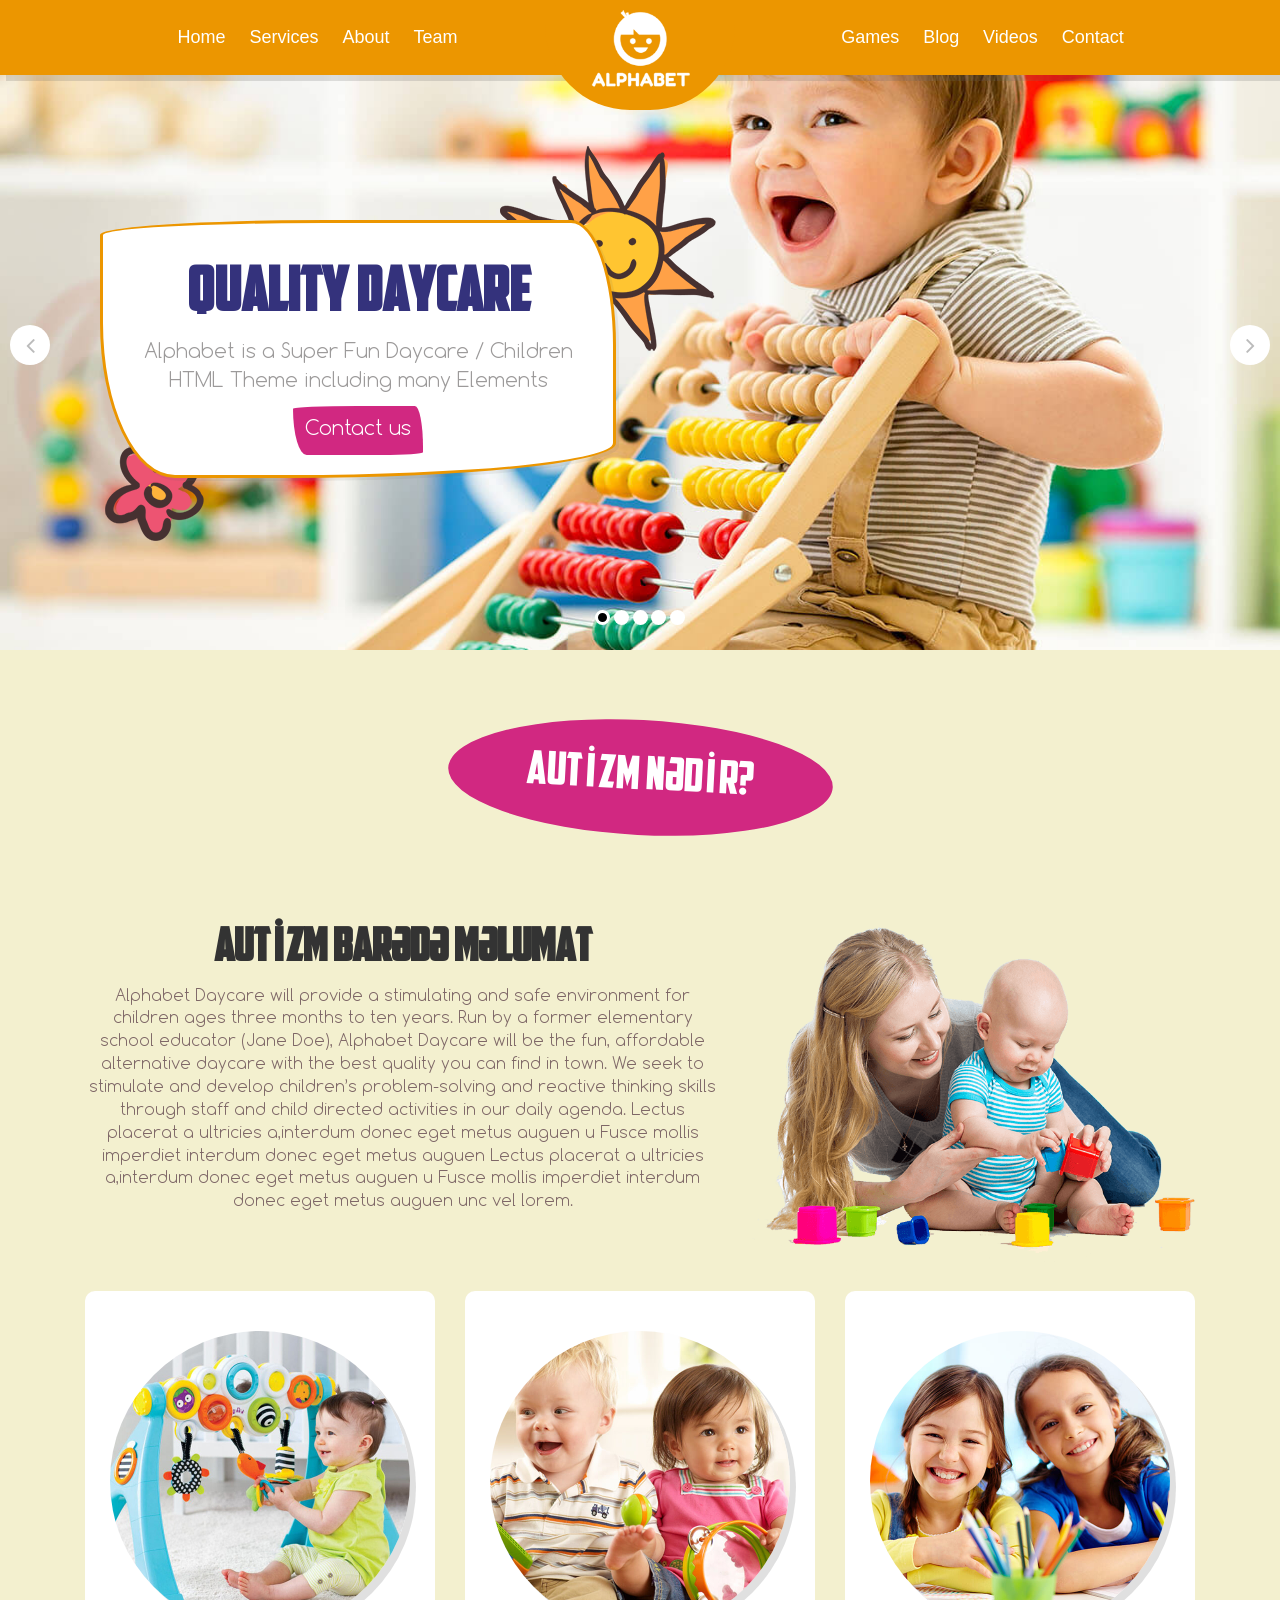
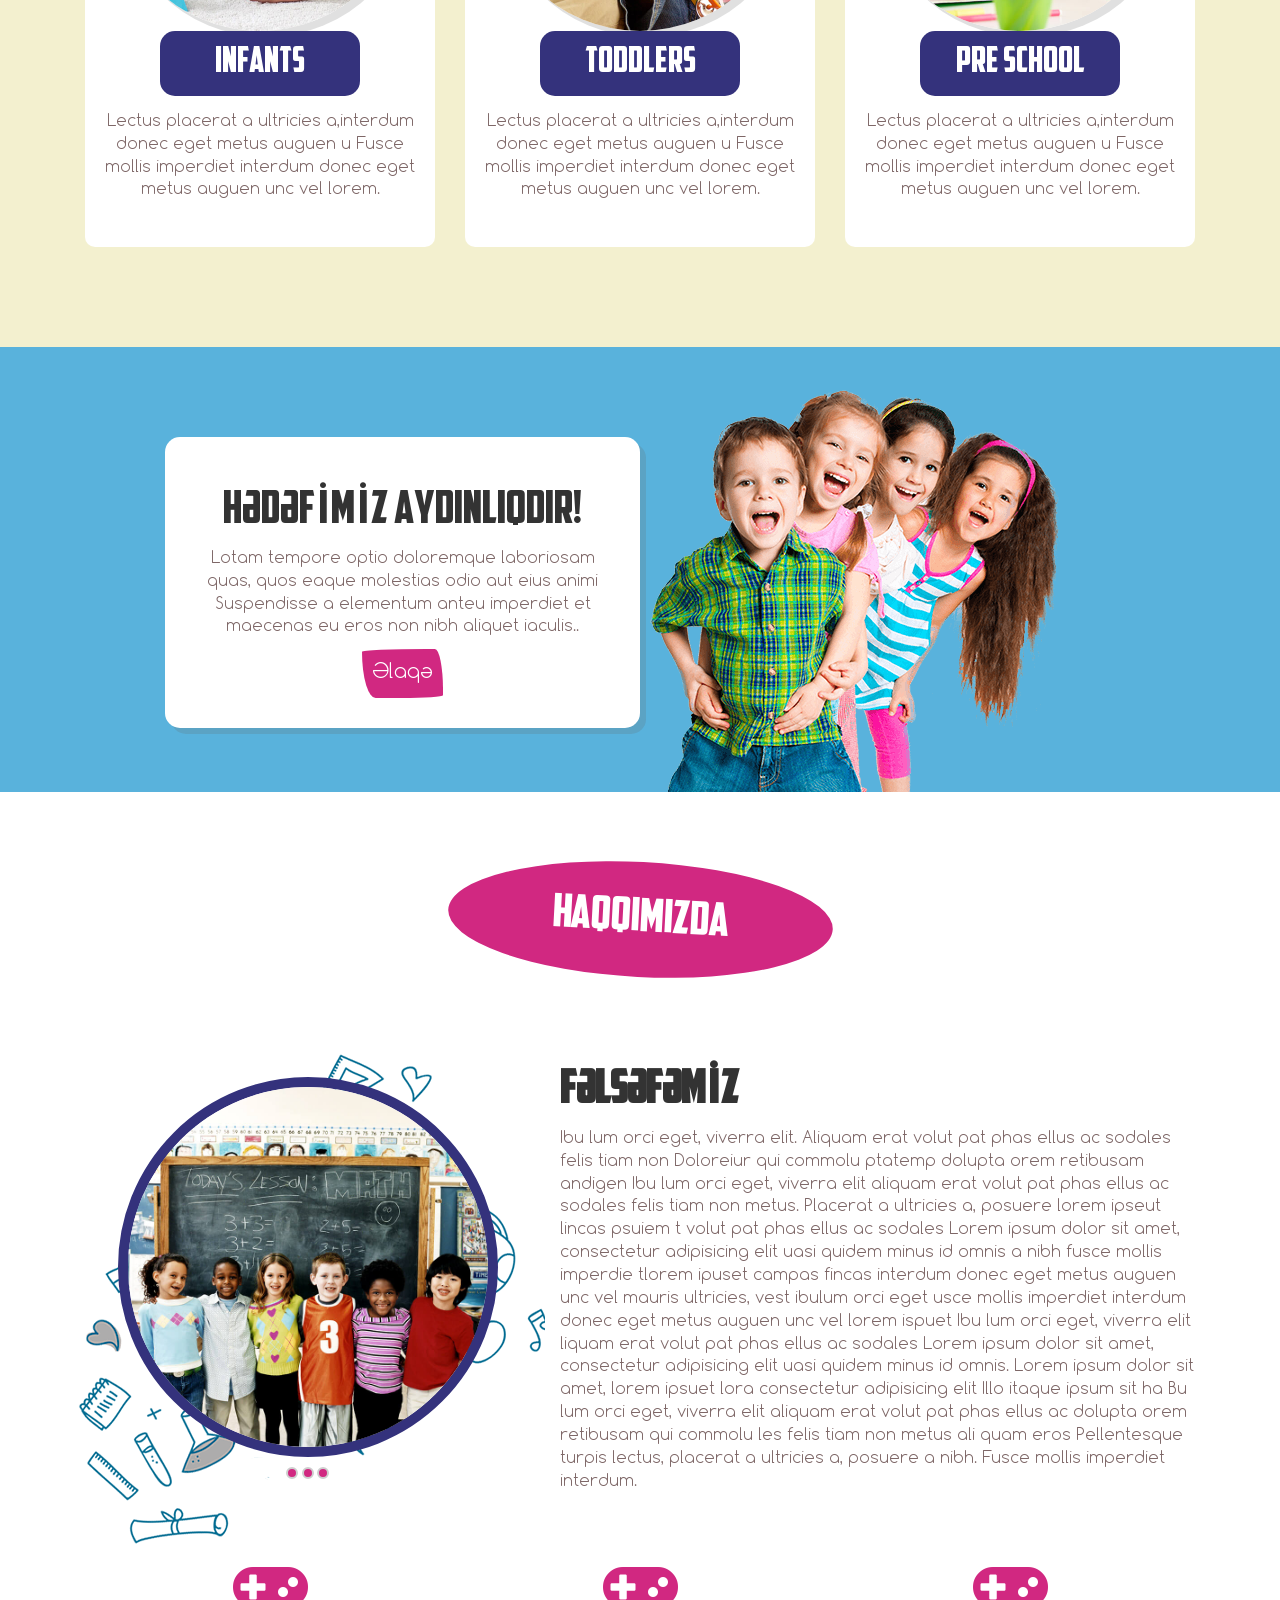
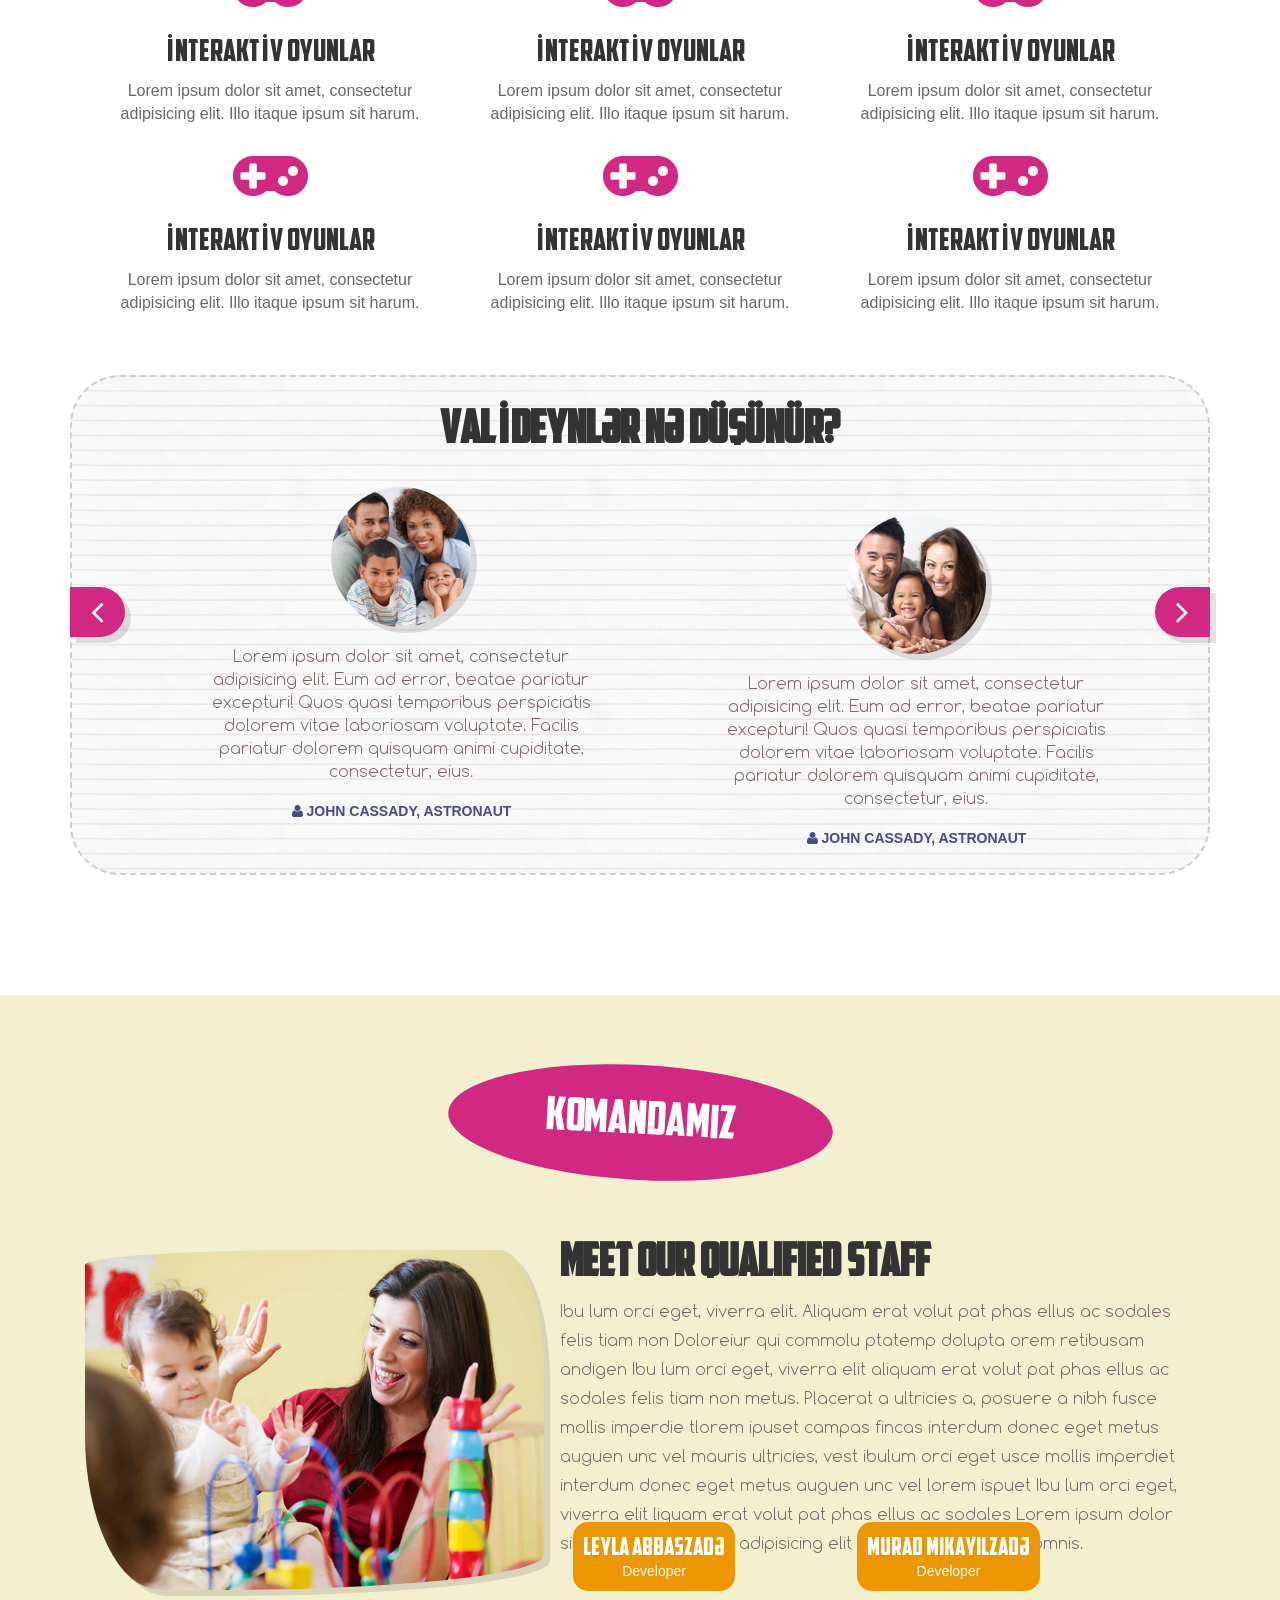
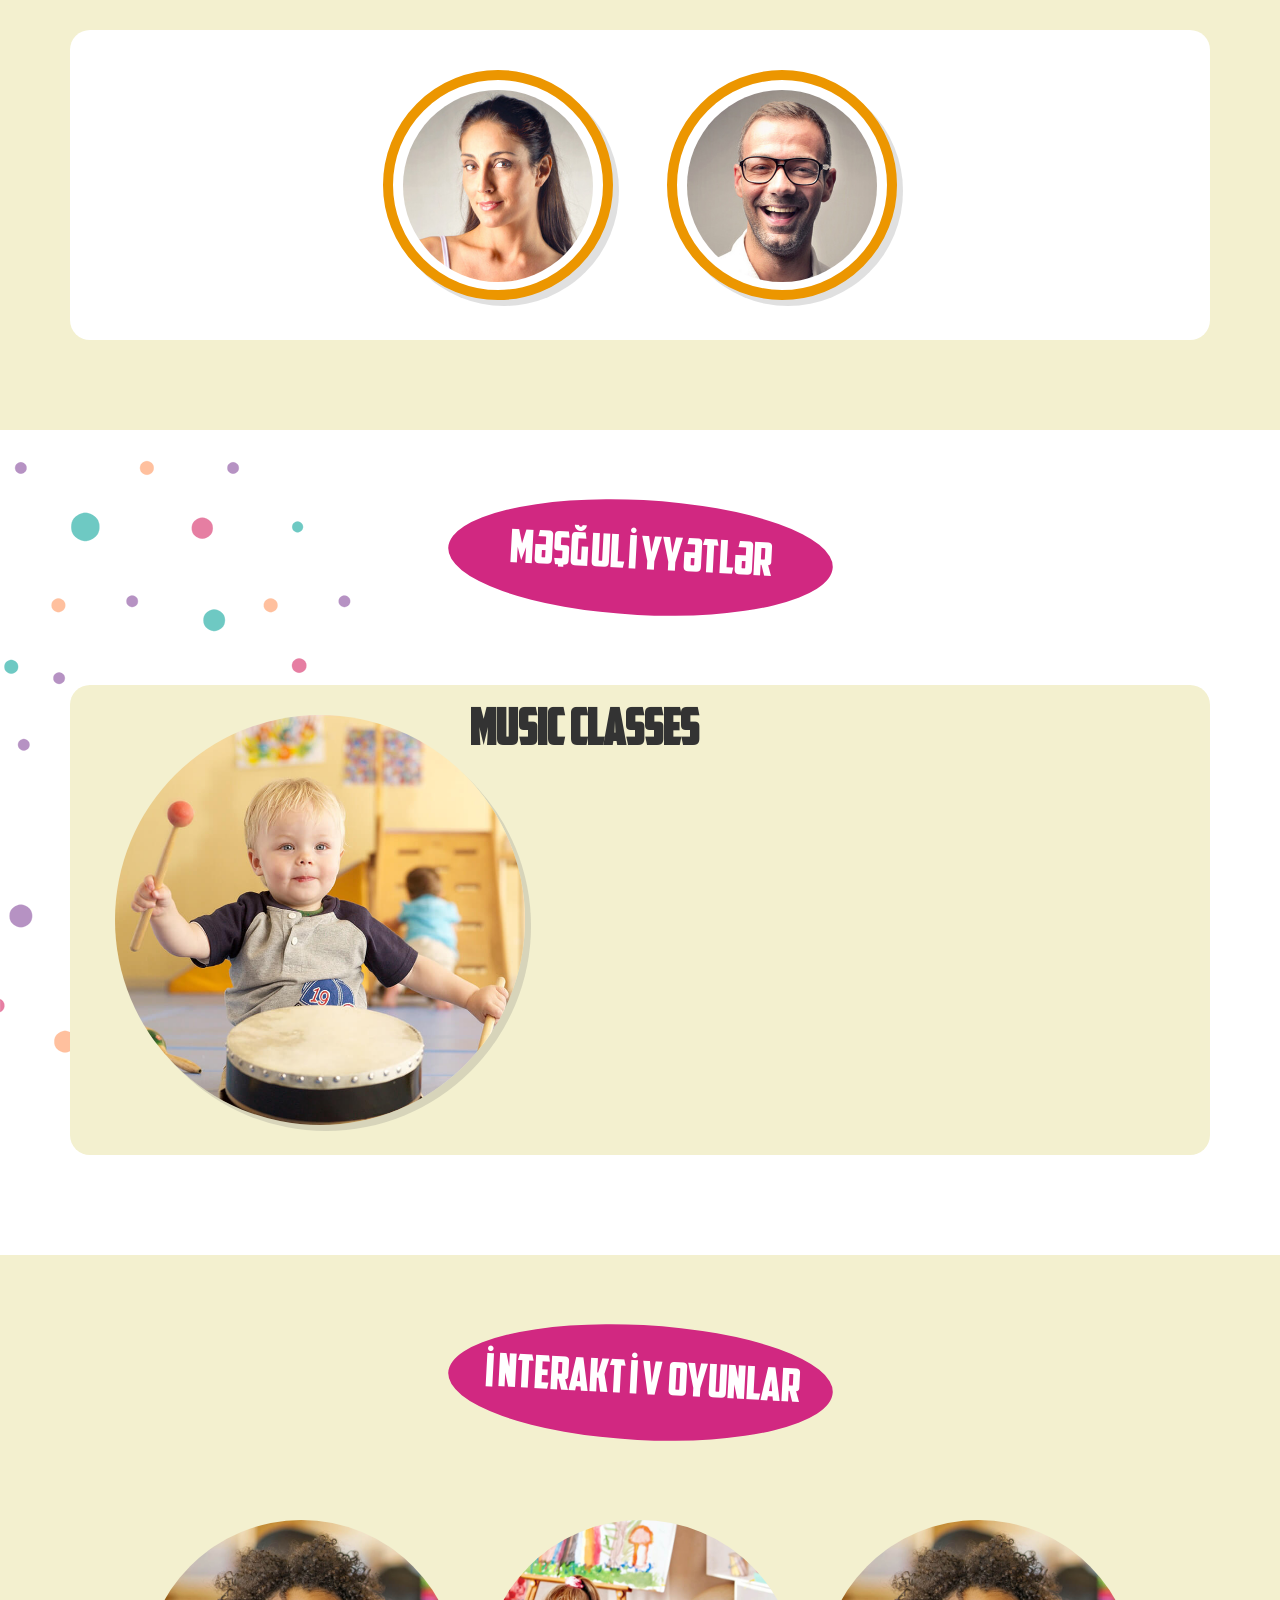
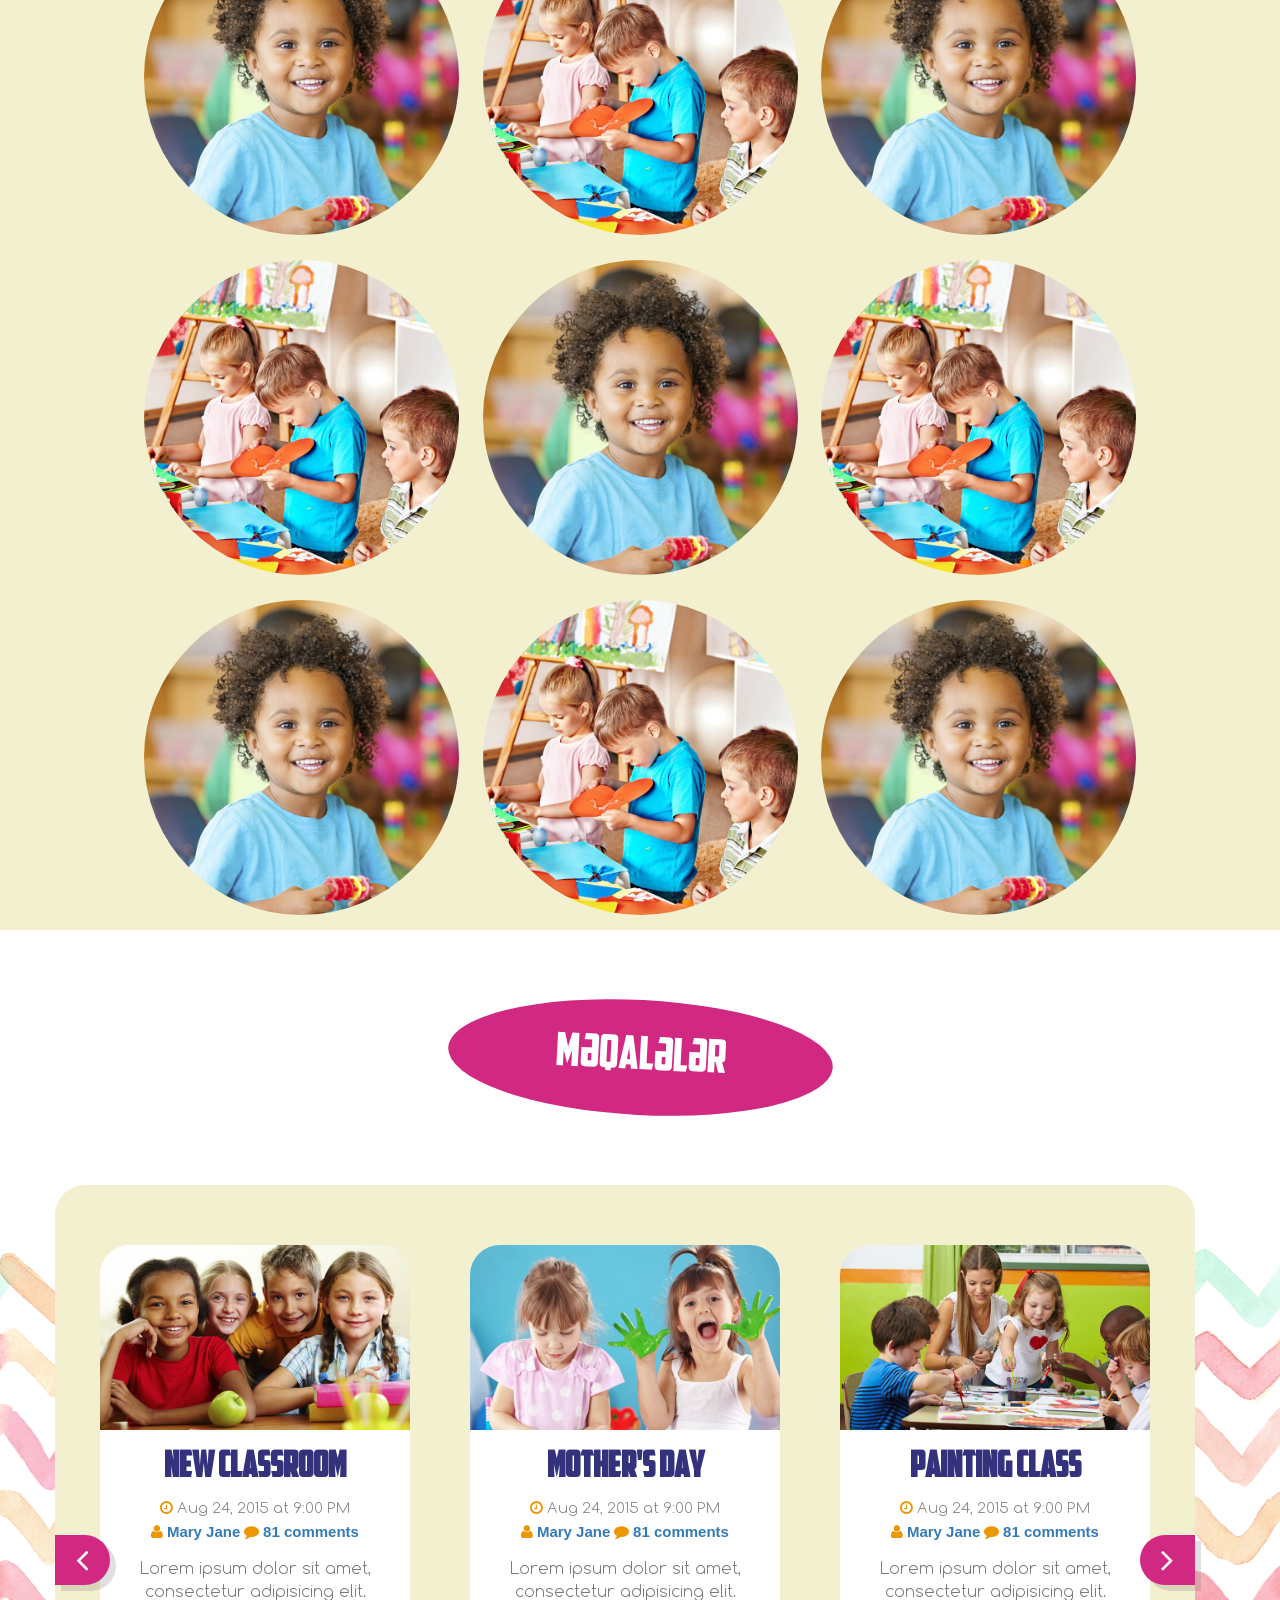
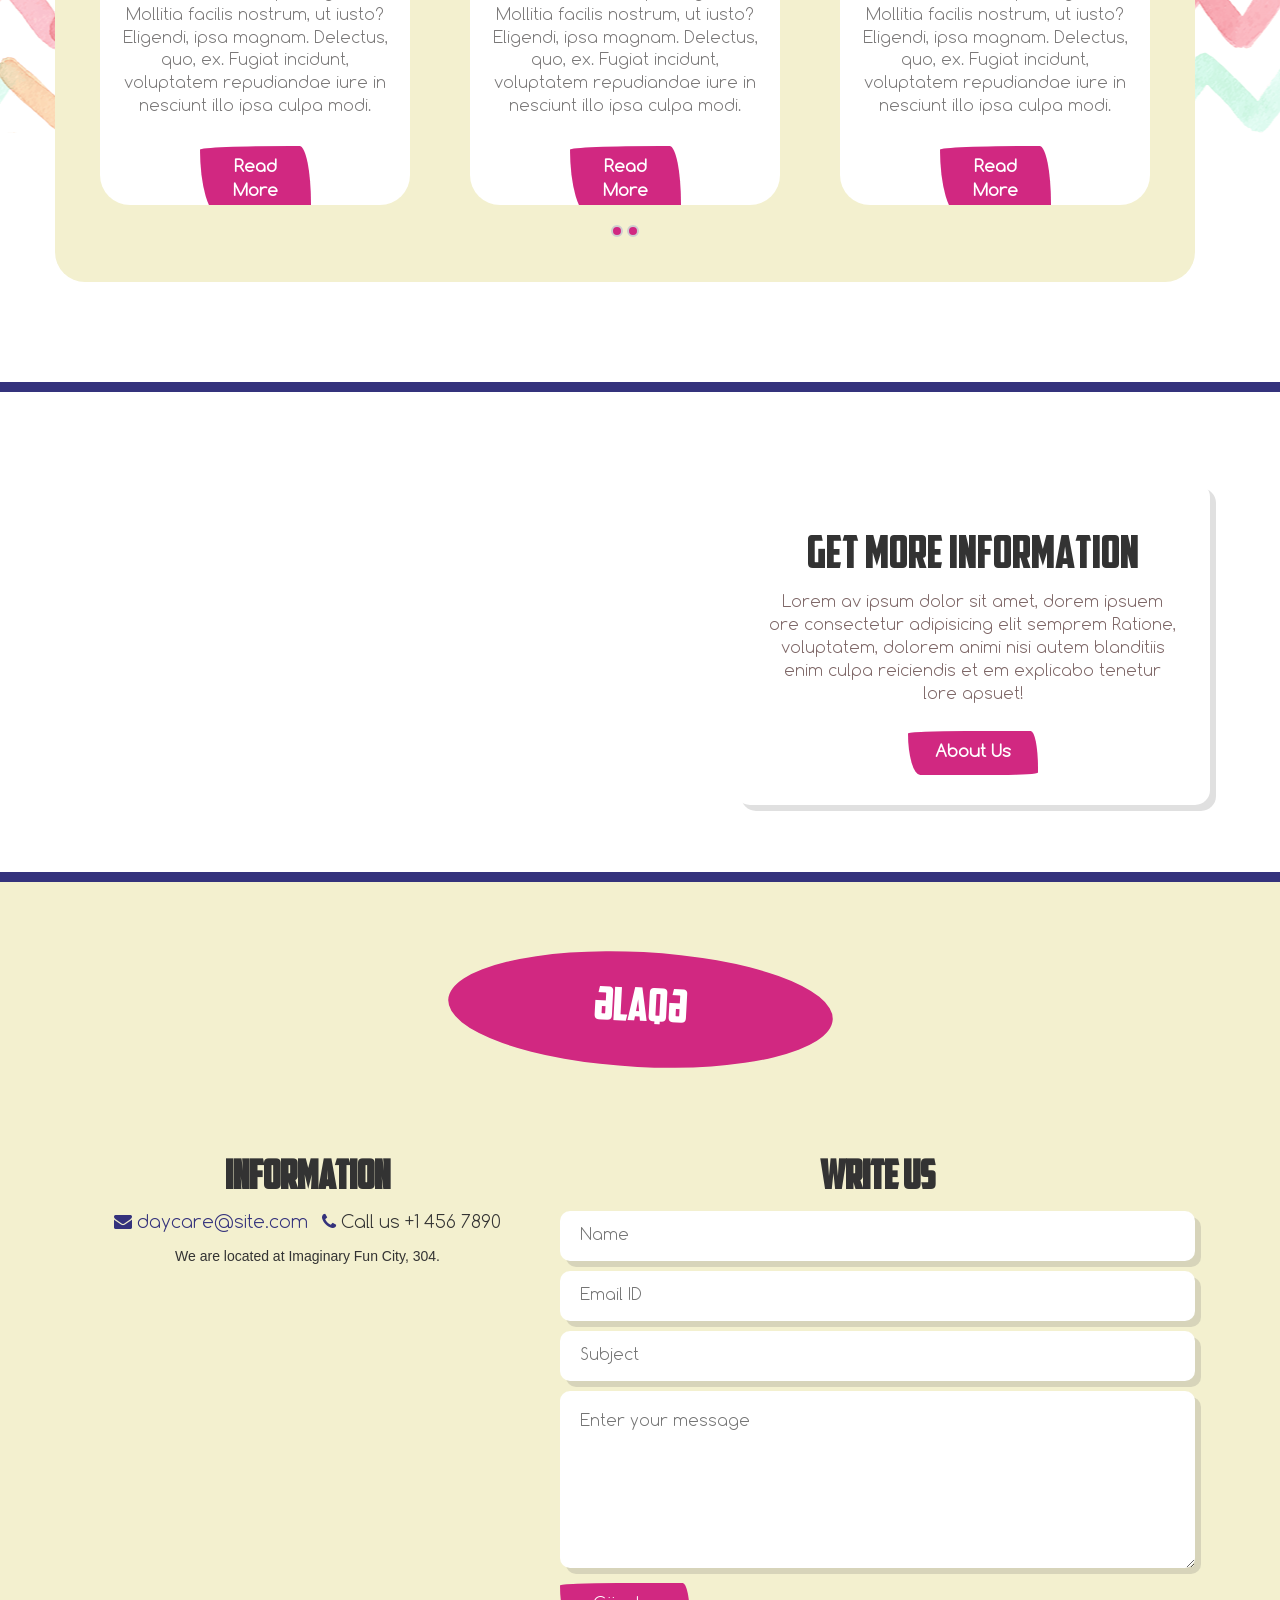
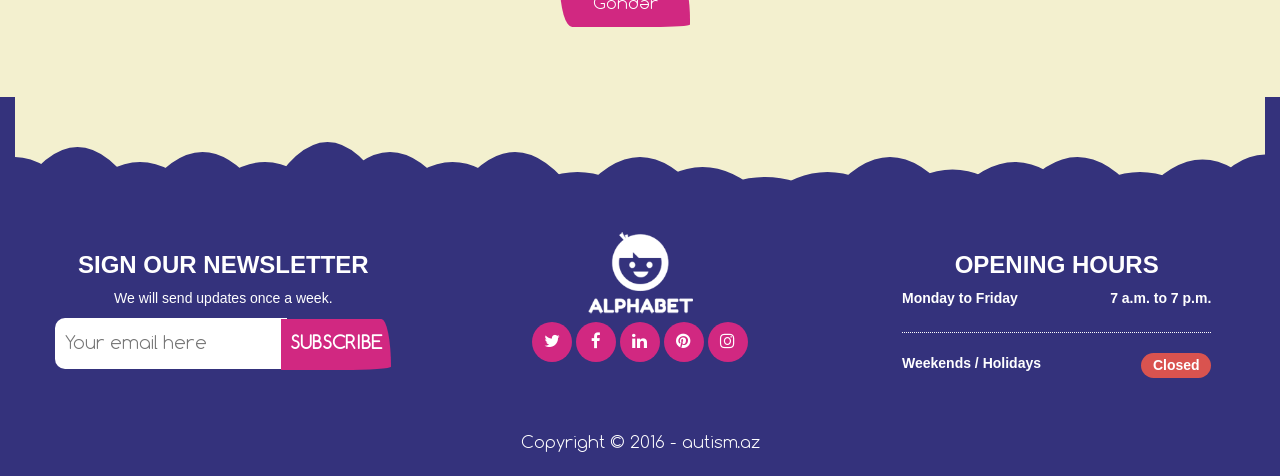
==== commit b54237f1: "1/3/2016 22:47" ====
--- a/index.html
+++ b/index.html
@@ -2,7 +2,9 @@
 <html>
 <head>
 	<meta charset="utf-8">
+	<meta name="viewport" content="width=device-width, user-scalable=no, initial-scale=1.0">
 	<title>Autism.az</title>
+
 	<link rel="stylesheet" href="assets/vendor/bootstrap/css/bootstrap.css">
 	<link rel="stylesheet" href="assets/vendor/awesome/css/font-awesome.css">
 	<link rel="stylesheet" href="assets/css/style.css">
@@ -11,9 +13,8 @@
 <body>
 <div class="container-fluid">
 	<div class="row">
-		<section id="menu" class="col-md-12">
+		<section id="menu" class="col-md-12 col-sm-12 col-xs-12">
 			<div class="container text-center">
-
 				<ul class="float-left col-md-5">
 					<li class="row">
 						<li>Home</li>
@@ -23,7 +24,7 @@
 					</li>
 				</ul>
 
-				<div class="logo col-md-2 text-center">
+				<div class="logo col-md-2 col-sm-2 col-xs-2 text-center">
 					<div class="row">
 						<img src="assets/images/logo.png">
 					</div>
@@ -37,44 +38,58 @@
 						<li>Contact</li>
 					</li>
 				</ul>
-				
-			</div>
-		</section>
-
-
-		<section id="slider">
-			<img src="assets/images/content/slider/sun.png" class="slideImg sun">
-			<img src="assets/images/content/slider/star.png" class="slideImg star">
-			<img src="assets/images/content/slider/flower.png" class="slideImg flower">
-			<img src="assets/images/content/slider/bee.png" class="slideImg bee">
-
-
-			<img src="" class="img img-responsive bg">
-
-			<div class="button prev pull-left"><i class="fa fa-angle-left"></i></div>
-			<div class="button next pull-right"><i class="fa fa-angle-right"></i></div>
-
-			<div class="circleset text-center">
-				<div class="circle 0"></div>
-				<div class="circle 1"></div>
-				<div class="circle 2"></div>
-				<div class="circle 3"></div>
-				<div class="circle 4"></div>
-			</div>
-
-			<div class="header-text text-center">
-				<h1><b>QUALITY DAYCARE</b></h1>
-
-				<p class="text">
-					Alphabet is a Super Fun Daycare / Children HTML Theme including many Elements
-				</p>
-
-				<div class="contact">Contact us</div>
-			</div>
-
-		</section>
-
-		<section id="autism">
+				<i class="fa fa-bars"></i>
+			</div>
+			<div class="phoneMenu col-md-10 col-md-offset-1">
+					<ul class="col-md-12">
+						<li>Home</li>
+						<li>Services</li>
+						<li>About</li>
+						<li>Team</li>
+						<li>Games</li>
+						<li>Blog</li>
+						<li>Videos</li>
+						<li>Contact</li>
+					</ul>
+			</div>
+		</section>
+
+
+		<section id="slider" class="col-md-12 col-xs-12 col-sm-12">
+			<div class="row">	
+				<img src="assets/images/content/slider/sun.png" class="slideImg sun">
+				<img src="assets/images/content/slider/star.png" class="slideImg star">
+				<img src="assets/images/content/slider/flower.png" class="slideImg flower">
+				<img src="assets/images/content/slider/bee.png" class="slideImg bee">
+
+
+				<img src="" class="img img-responsive bg">
+
+				<div class="button prev pull-left"><i class="fa fa-angle-left"></i></div>
+				<div class="button next pull-right"><i class="fa fa-angle-right"></i></div>
+
+				<div class="circleset text-center">
+					<div class="circle 0"></div>
+					<div class="circle 1"></div>
+					<div class="circle 2"></div>
+					<div class="circle 3"></div>
+					<div class="circle 4"></div>
+				</div>
+
+				<div class="header-text text-center">
+					<h1><b>QUALITY DAYCARE</b></h1>
+
+					<p class="text">
+						Alphabet is a Super Fun Daycare / Children HTML Theme including many Elements
+					</p>
+
+					<div class="contact">Contact us</div>
+				</div>
+			</div>
+
+		</section>
+
+		<section id="autism" class="col-md-12 col-sm-12 col-xs-12">
 			<div class="container">
 				<div class="heading">
 					<h2>AUTİZM NƏDİR?</h2>
@@ -136,35 +151,37 @@
 
 
 
-		<section id="visit">
-			<div class="container">
-				<div class="col-md-5 col-md-offset-1 text-center">
-					<h2>HƏDƏFİMİZ AYDINLIQDIR!</h2>
-					<p class="text">Lotam tempore optio doloremque laboriosam quas, quos eaque molestias odio aut eius animi Suspendisse a elementum anteu imperdiet et maecenas eu eros non nibh aliquet iaculis..</p>
-					<button class="contactButton">Əlaqə</button>
-				</div>
-				
-
-				<div class="cloudSet">
-					<div class="cloud" >
-						<img src="assets/images/content/cloud.png" class="img img-responsive" style="margin-top:200px;left:20px;height: 50px">
-					</div>
-					<div class="cloud">
-						<img src="assets/images/content/cloud.png" class="img img-responsive" style="left:200px;height: 150px">
-					</div>
-					<div class="cloud">
-						<img src="assets/images/content/cloud.png" class="img img-responsive"  style="margin-top:330px;left:500px;height: 100px">
-					</div>
-					<div class="cloud">
-						<img src="assets/images/content/cloud.png" alt="">
-					</div>
-				</div>
-				<img src="assets/images/content/visit.png" class="img img-responsive">
-			</div>
-		</section>
-
-
-		<section id="about">
+		<section id="visit" class="col-md-12 col-sm-12 col-xs-12">
+			<div class="row">	
+				<div class="container">
+					<div class="col-md-5 col-md-offset-1 text-center">
+						<h2>HƏDƏFİMİZ AYDINLIQDIR!</h2>
+						<p class="text">Lotam tempore optio doloremque laboriosam quas, quos eaque molestias odio aut eius animi Suspendisse a elementum anteu imperdiet et maecenas eu eros non nibh aliquet iaculis..</p>
+						<button class="contactButton">Əlaqə</button>
+					</div>
+					
+
+					<div class="cloudSet">
+						<div class="cloud" >
+							<img src="assets/images/content/cloud.png" class="img img-responsive" style="margin-top:200px;left:20px;height: 50px">
+						</div>
+						<div class="cloud">
+							<img src="assets/images/content/cloud.png" class="img img-responsive" style="left:200px;height: 150px">
+						</div>
+						<div class="cloud">
+							<img src="assets/images/content/cloud.png" class="img img-responsive"  style="margin-top:330px;left:500px;height: 100px">
+						</div>
+						<div class="cloud">
+							<img src="assets/images/content/cloud.png" alt="">
+						</div>
+					</div>
+					<img src="assets/images/content/visit.png" class="img img-responsive">
+				</div>
+			</div>
+		</section>
+
+
+		<section id="about" class="col-md-12 col-sm-12 col-xs-12">
 			<div class="container">
 				<div class="heading">
 					<h2>HAQQIMIZDA</h2>
@@ -185,7 +202,7 @@
 					Lorem ipsum dolor sit amet, lorem ipsuet lora consectetur adipisicing elit Illo itaque ipsum sit ha Bu lum orci eget, viverra elit aliquam erat volut pat phas ellus ac dolupta orem retibusam qui commolu les felis tiam non metus ali quam eros Pellentesque turpis lectus, placerat a ultricies a, posuere a nibh. Fusce mollis imperdiet interdum.</p>
 				</div>
 
-				<div class="features col-md-12">
+				<div class="features col-md-12 col-sm-12 col-xs-12">
 					<div class="col-md-4 text-center">
 						<i class="fa fa-gamepad"></i>
 						<h3>İNTERAKTİV OYUNLAR</h3>
@@ -230,7 +247,7 @@
 					</div>
 				</div>
 
-				<div class="parents col-md-12 text-center">
+				<div class="parents col-md-12 col-sm-12 col-xs-12 text-center">
 					<h3><b>VALİDEYNLƏR NƏ DÜŞÜNÜR?</b></h3>
 						<div class="button prev"><i class="fa fa-angle-left"></i></div>
 						<div class="button next"><i class="fa fa-angle-right"></i></div>	
@@ -259,8 +276,9 @@
 		</section>
 
 
-		<section id="team">
-			<div class="container">
+		<section id="team" class="col-md-12 col-sm-12 col-xs-12">
+			<div class="row">
+				<div class="container">
 				<div class="heading">
 					<h2>KOMANDAMIZ</h2>
 				</div>
@@ -301,15 +319,33 @@
 					</div>
 				</div>
 			</div>
-		</section>
-
-
-		<section id="activities">
-			<!-- yazilacaq -->
-		</section>
-
-
-		<section id="games">
+			</div>
+		</section>
+
+
+		<section id="activities" class="col-md-12 col-sm-12 col-xs-12">
+			<div class="container">
+				<div class="heading">
+					<h2>MƏŞĞULİYYƏTLƏR</h2>
+				</div>
+
+				<div class="activityPanel col-md-12">
+					<div class="col-md-4">
+						<img src="assets/images/content/activity/activity1.jpg" alt="">
+					</div>
+					<div class="col-md-8">
+						<h2>Music Classes</h2>
+
+						<!-- <div class="faq">Activity Description</div>
+						<div class="faq">Age Group</div>
+						<div class="faq">When?</div> -->
+					</div>
+				</div>
+			</div>
+		</section>
+
+
+		<section id="games" class="col-md-12 col-sm-12 col-xs-12">
 			<div class="container text-center">
 				<div class="heading">
 					<h2>İNTERAKTİV OYUNLAR</h2>
@@ -354,7 +390,7 @@
 			</div>
 		</section>
 
-		<section id="blog">
+		<section id="blog" class="col-md-12 col-sm-12 col-xs-12">
 			<div class="container">
 				<div class="heading">
 					<h2>MƏQALƏLƏR</h2>
@@ -441,7 +477,7 @@
 		</section>
 
 
-		<section id="info">
+		<section id="info" class="col-md-12 col-sm-12 col-xs-12">
 			<div class="container">
 				<div class="infoPanel col-md-5 text-center">
 					<h2>Get more Information</h2>
@@ -453,7 +489,7 @@
 			</div>
 		</section>
 
-		<section id="contact">
+		<section id="contact" class="col-md-12 col-sm-12 col-xs-12">
 			<div class="container">
 				<div class="heading">
 					<h2>ƏLAQƏ</h2>
@@ -493,33 +529,32 @@
 		</section>
 
 
-		<svg id="deco-clouds" xmlns="http://www.w3.org/2000/svg" version="1.1" width="100%" height="100" viewBox="0 0 100 100" preserveAspectRatio="none">
-            <path d="M-5 100 Q 0 20 5 100 Z
-               M0 100 Q 5 0 10 100
-               M5 100 Q 10 30 15 100
-               M10 100 Q 15 10 20 100
-               M15 100 Q 20 30 25 100
-               M20 100 Q 25 -10 30 100
-               M25 100 Q 30 10 35 100
-               M30 100 Q 35 30 40 100
-               M35 100 Q 40 10 45 100
-               M40 100 Q 45 50 50 100
-               M45 100 Q 50 20 55 100
-               M50 100 Q 55 40 60 100
-               M55 100 Q 60 60 65 100
-               M60 100 Q 65 50 70 100
-               M65 100 Q 70 20 75 100
-               M70 100 Q 75 45 80 100
-               M75 100 Q 80 30 85 100
-               M80 100 Q 85 20 90 100
-               M85 100 Q 90 50 95 100
-               M90 100 Q 95 25 100 100
-               M95 100 Q 100 15 105 100 Z">
-            </path>
-         </svg>
-
-
-         <section id="footer" class="text-center">
+
+         <section id="footer" class="col-md-12 col-sm-12 col-xs-12 text-center">
+	         <svg id="deco-clouds" xmlns="http://www.w3.org/2000/svg" version="1.1" width="100%" height="100" viewBox="0 0 100 100" preserveAspectRatio="none">
+	            <path d="M-5 100 Q 0 20 5 100 Z
+	               M0 100 Q 5 0 10 100
+	               M5 100 Q 10 30 15 100
+	               M10 100 Q 15 10 20 100
+	               M15 100 Q 20 30 25 100
+	               M20 100 Q 25 -10 30 100
+	               M25 100 Q 30 10 35 100
+	               M30 100 Q 35 30 40 100
+	               M35 100 Q 40 10 45 100
+	               M40 100 Q 45 50 50 100
+	               M45 100 Q 50 20 55 100
+	               M50 100 Q 55 40 60 100
+	               M55 100 Q 60 60 65 100
+	               M60 100 Q 65 50 70 100
+	               M65 100 Q 70 20 75 100
+	               M70 100 Q 75 45 80 100
+	               M75 100 Q 80 30 85 100
+	               M80 100 Q 85 20 90 100
+	               M85 100 Q 90 50 95 100
+	               M90 100 Q 95 25 100 100
+	               M95 100 Q 100 15 105 100 Z">
+	            </path>
+	         </svg>
          	<div class="email col-md-4 text-center">
          		<h3>SIGN OUR NEWSLETTER</h3>
          		<p>We will send updates once a week.</p>
@@ -560,4 +595,5 @@
 </div>
 </body>
 </html>
-<script src="assets/js/slider.js"></script>+<script src="assets/js/slider.js"></script>
+<script src="assets/js/menu.js"></script>
--- a/assets/css/style.css
+++ b/assets/css/style.css
@@ -1,2 +1,2 @@
-::selection{background:#EC9600;color:white}.heading{margin:auto;margin-top:70px;margin-bottom:70px;width:385px;height:115px;background:#D12881;border-radius:100%;box-sizing:border-box;color:white;text-align:center;display:block;transform:rotate(3deg)}.heading h2{margin:0;padding:0;display:inline-block;font-weight:800px;line-height:115px;font-size:46px;font-family:'American'}#menu{z-index:999;height:75px;background:#EC9600;box-shadow:6px 6px 0px rgba(103,102,102,0.2);position:fixed}#menu ul li{color:white;display:inline-block;font-size:18px;padding:0px 10px;margin:0;text-align:center;font-weight:600px;line-height:75px;transition:all .2s ease}#menu ul li:hover{background:#D12881;cursor:pointer}#menu .float-left{float:left}#menu .float-right{float:right}#menu .logo{height:110px;border-radius:0px 0px 85px 85px;background:#EC9600;transition:all .2s ease}#menu .logo img{height:105px;padding:10px}#menu .logo:hover{background:#D12881;cursor:pointer}#slider{height:650px;background:skyblue;transition:all .4s ease}#slider .slideImg{position:absolute;z-index:998}#slider .sun,#slider .bee{top:140px;left:500px}#slider .star,#slider .flower{top:440px;left:100px}#slider .bg{height:650px;width:100%;position:absolute;z-index:990}#slider .header-text{position:absolute;top:220px;box-shadow:3px 3px 0px rgba(103,102,102,0.1);left:100px;background:white;z-index:998;padding:20px;border-radius:225px 45px 325px 75px/15px 125px 35px 155px;border:3px solid #EC9600}#slider .header-text h1{font-size:60px;color:#34327C;font-weight:800;font-family:'American'}#slider .header-text .text{width:470px;height:auto;color:#9C9A9A;font-family:'Comfortaa';font-size:20px}#slider .header-text .contact{width:130px;color:white;margin:auto;cursor:pointer;border-radius:355px 45px 225px 75px/15px 225px 15px 255px;font-family:'Comfortaa';border:none;background:#D12881;font-size:20px;padding:10px;transition:all .2s ease}#slider .header-text .contact:hover{background:#EC9600}#slider .button{position:relative;z-index:998;height:40px;width:40px;border-radius:100%;background:white;color:#BBBBBB;font-size:25px;padding-top:3px;text-align:center;display:inline-block;margin:325px 10px}#slider .button:hover{color:black}#slider .circleset{position:relative;z-index:997}#slider .circleset .circle{width:15px;margin-top:610px;height:15px;background:white;border-radius:100%;display:inline-block}#autism{background:#F3F0CF}#autism .col-md-7 h3{font-family:'American';font-size:46px}#autism .col-md-7 p{font-family:'Comfortaa';font-size:16px;color:#7E6767}#autism img{max-height:400px}#autism .autism2{margin-top:20px;margin-bottom:100px}#autism .autism2 .content{border-radius:10px;background:white;transition:all .6s ease}#autism .autism2 .content:hover{transform:translateY(-20px);box-shadow:6px 6px 0px rgba(103,102,102,0.2)}#autism .autism2 .content:hover .heading2{background:#EC9600}#autism .autism2 .content img{box-shadow:6px 6px 0px rgba(103,102,102,0.2);max-height:300px;margin:auto}#autism .autism2 .content .heading2{height:65px;max-width:200px;color:white;text-align:center;font-family:'American';font-size:35px;border-radius:15px;background:#34327C;line-height:65px;margin:auto;transition:all .4s ease}#autism .autism2 .content .text{color:#7E6767;font-size:16px;font-family:'Comfortaa';padding:15px 15px;transition:all .4s ease}#visit{background:#59B2DC;height:445px;overflow:hidden}#visit img{margin-top:35px;z-index:9;position:relative}#visit .col-md-5{z-index:9;background:white;margin-top:90px;border-radius:15px;box-shadow:6px 6px 0px rgba(103,102,102,0.2);padding:30px}#visit .col-md-5 h2{font-family:'American';font-size:46px}#visit .col-md-5 .text{color:#7E6767;font-size:16px;font-family:'Comfortaa'}#visit .col-md-5 .contactButton{color:white;border-radius:355px 45px 225px 75px/15px 225px 15px 255px;font-family:'Comfortaa';border:none;background:#D12881;font-size:20px;padding:10px;transition:all .2s ease}#visit .col-md-5 .contactButton:hover{background:#EC9600}#visit .cloudSet{transform:translateX(-1000px);animation:cloud 60s linear 0s infinite normal;z-index:5}#visit .cloudSet .cloud{width:150px;z-index:0}#visit .cloudSet .cloud img{height:150px;position:absolute;z-index:0}@keyframes cloud{100%{transform:translateX(1000px)}}#about{margin-bottom:120px}#about .button{background:#D12881;color:white;font-size:35px;margin-top:120px;display:inline-block;min-width:55px;z-index:99;transition:all .2s ease}#about .button:hover{background:#EC9600;cursor:pointer}#about .prev{float:left;margin-left:-17px;border-radius:0px 50px 50px 0px;box-shadow:6px 6px 0px rgba(103,102,102,0.2)}#about .next{float:right;z-index:90;margin-right:-17px;border-radius:50px 0px 0px 50px;box-shadow:6px 6px 0px rgba(103,102,102,0.2)}#about .col-md-7 h3{font-family:'American';font-size:46px}#about .col-md-7 p{font-family:'Comfortaa';font-size:16px;color:#7E6767}#about .col-md-5{background:url("../images/content/aboutBg.png");height:500px}#about .col-md-5 .imgFrame{width:380px;height:380px;border-radius:100%;border:10px solid #34327C;margin:auto;margin-top:30px;overflow:hidden}#about .col-md-5 .circle{width:12px;height:12px;border-radius:100%;background:#D12881;border:2px solid #CECECE;display:inline-block;margin-top:10px;transition:all .3s ease}#about .col-md-5 .circle:hover{transform:scale(1.3);cursor:pointer;border:none}#about .features i{color:#D12881;font-size:70px;transition:all .3s ease}#about .features i:hover{color:#EC9600}#about .features h3{font-family:'American';font-size:30px}#about .features .text{color:#696767;font-size:16px}#about .parents{margin-top:50px;background:url("../images/content/paperBg.png");border-radius:50px;border:2px dashed #CECECE;height:500px;z-index:97}#about .parents h3{font-family:'American';font-size:46px;margin-top:30px}#about .parents .pull-right{margin-top:-327px}#about .parents .col-md-6{z-index:89}#about .parents .col-md-6 .col-md-10 img{margin-top:20px;display:inline-block;height:140px;height:140px;border-radius:100%;box-shadow:6px 6px 0px rgba(103,102,102,0.2)}#about .parents .col-md-6 .col-md-10 p{margin-top:20px;font-family:'Comfortaa';font-size:16px;color:#7E6767}#about .parents .col-md-6 .col-md-10 i,#about .parents .col-md-6 .col-md-10 span{color:#4B498A;margin-top:10px}#team{background:#F3F0CF}#team .staff img{border-radius:225px 45px 325px 75px/15px 125px 35px 155px;box-shadow:6px 6px 0px rgba(103,102,102,0.2);height:340px}#team .staff h2{margin-top:-10px;font-family:'American';font-size:45px;font-weight:600}#team .staff .text{color:#7A6767;line-height:29px;font-family:'Comfortaa';font-size:16px}#team .team{margin-top:40px}#team .mate{display:inline-block}#team .mate:hover .mateFrame{border:10px solid #34327C}#team .mate:hover .heading2{background:#34327C}#team .col-md-12{margin-bottom:90px;border-radius:20px;background:white}#team .col-md-12 .mateFrame{width:230px;height:230px;margin-bottom:35px;margin-top:40px;margin-left:50px;display:inline-block;background:white;border:10px solid #EC9600;border-radius:100%;overflow:hidden;transition:all .3s ease;box-shadow:6px 6px 0px rgba(103,102,102,0.2)}#team .col-md-12 .mateFrame img{height:auto;padding:10px;border-radius:100%}#team .col-md-12 .heading2{display:inline-block;border-radius:15px;background:#EC9600;color:white;padding:10px 10px;position:absolute;margin-top:-108px;margin-left:-40px;z-index:900;transition:all .3s ease}#team .col-md-12 .heading2 p{display:inline-block;font-size:24px;font-family:'American'}#team .col-md-12 .heading2 span{display:block;margin-top:-15px}#games{background:#F3F0CF}#games .img{width:335px;height:335px;display:inline-block;border-radius:100%;border:none;overflow:hidden;border:10px solid transparent;transition:all .2s ease;cursor:pointer}#games .img:hover{border:10px solid #34327C}#games .img img{height:335px}#blog{background:url("../images/content/bbg.png") center repeat-x}#blog .blog-panel{background:#F3F0CF;border-radius:30px;margin-bottom:100px}#blog .blog-panel .button{background:#D12881;position:absolute;color:white;font-size:35px;margin-top:350px;display:inline-block;min-width:55px;z-index:99;transition:all .2s ease}#blog .blog-panel .button:hover{background:#EC9600;cursor:pointer}#blog .blog-panel .prev{left:0;border-radius:0px 50px 50px 0px;box-shadow:6px 6px 0px rgba(103,102,102,0.2)}#blog .blog-panel .next{right:0;z-index:90;border-radius:50px 0px 0px 50px;box-shadow:6px 6px 0px rgba(103,102,102,0.2)}#blog .blog-panel .circle{width:12px;height:12px;border-radius:100%;margin-bottom:40px;background:#D12881;border:2px solid #CECECE;display:inline-block;transition:all .3s ease}#blog .blog-panel .circle:hover{transform:scale(1.3);cursor:pointer;border:none}#blog .blog-panel .bPanel{height:560px;margin-top:30px;margin-bottom:50px;padding:30px}#blog .blog-panel .bPanel .bCard{height:560px;border-radius:30px;overflow:hidden;background:white}#blog .blog-panel .bPanel .bCard img{height:185px}#blog .blog-panel .bPanel .bCard .bText{text-align:center}#blog .blog-panel .bPanel .bCard .bText h3{font-family:'American';color:#34327C;text-decoration:none;font-size:35px;font-weight:600}#blog .blog-panel .bPanel .bCard .bText h3:hover{text-decoration:none;color:#D12881}#blog .blog-panel .bPanel .bCard .bText .fa{color:#EC9600;font-size:15px}#blog .blog-panel .bPanel .bCard .bText .info{font-size:15px;text-decoration:none;transition:all .3s ease}#blog .blog-panel .bPanel .bCard .bText .info:hover{color:#D12881}#blog .blog-panel .bPanel .bCard .bText span{color:#858383;font-family:'Comfortaa';font-size:15px}#blog .blog-panel .bPanel .bCard .bText p{padding:17px;color:#7A7878;font-family:'Comfortaa';font-size:16px}#blog .blog-panel .bPanel .bCard .contact{width:111px;color:white;margin:auto;cursor:pointer;border-radius:355px 45px 225px 75px/15px 225px 15px 255px;font-family:'Comfortaa';border:none;background:#D12881;font-size:17px;padding:10px;transition:all .2s ease}#blog .blog-panel .bPanel .bCard .contact:hover{background:#EC9600}#info{background:url("../images/content/info.jpg") fixed;background-size:cover;border-top:10px solid #34327C;border-bottom:10px solid #34327C;height:500px}#info .infoPanel{background:white;margin-top:90px;border-radius:15px;box-shadow:6px 6px 0px rgba(103,102,102,0.2);padding:30px;float:right}#info .infoPanel h2{font-family:'American';font-size:46px}#info .infoPanel .text{color:#7E6767;font-size:16px;font-family:'Comfortaa'}#info .infoPanel .contact{color:white;width:130px;margin:auto;border-radius:355px 45px 225px 75px/15px 225px 15px 255px;font-family:'Comfortaa';border:none;background:#D12881;font-size:17px;cursor:pointer;padding:10px;margin-top:24px;transition:all .2s ease}#info .infoPanel .contact:hover{background:#EC9600}#contact{background:#F3F0CF;padding-bottom:70px}#contact h3{font-size:40px;font-family:'American';font-weight:600;margin-bottom:10px}#contact .col-md-5 a{font-size:18px;font-family:'Comfortaa';color:#34327C;display:inline-block;margin-bottom:10px;text-decoration:none}#contact .col-md-5 .phone{font-size:18px;font-family:'Comfortaa';display:inline-block;margin-left:10px}#contact .col-md-5 .phone i{color:#34327C}#contact .col-md-5 p{margin-bottom:15px}#contact .col-md-5 iframe{width:385px;height:340px;border:none;border-radius:30px}#contact .col-md-7 .text{width:100%;margin-top:10px;height:50px;border-radius:10px;box-shadow:6px 6px 0px rgba(103,102,102,0.2);border:none;font-family:'Comfortaa';font-size:16px;padding:20px}#contact .col-md-7 textarea{width:100%;margin-top:10px;border-radius:10px;box-shadow:6px 6px 0px rgba(103,102,102,0.2);border:none;font-family:'Comfortaa';font-size:16px;padding:20px}#contact .col-md-7 .send{color:white;width:130px;margin:auto;border-radius:355px 45px 225px 75px/15px 225px 15px 255px;font-family:'Comfortaa';border:none;float:left;background:#D12881;font-size:17px;cursor:pointer;padding:10px;margin-top:10px;transition:all .2s ease}#contact .col-md-7 .send:hover{background:#EC9600}#footer{background:#34327C;margin-top:-10px}#footer .copyright{color:white;font-size:17px;font-family:'Comfortaa';padding-bottom:20px;display:block}#footer .col-md-4{height:200px;margin-top:30px}#footer .email{color:white}#footer .email h3{font-weight:600}#footer .email .text{width:60%;border-radius:10px 0px 0px 10px;padding:10px;font-size:18px;font-family:'Comfortaa';height:51px;border:none;z-index:2}#footer .email .subs{border-radius:355px 45px 225px 75px/0px 225px 15px 0;background:#D12881;color:white;border:none;z-index:-1;height:51px;font-size:18px;padding:9px;margin-left:-10px;font-family:'Comfortaa'}#footer .email .subs:hover{background:#EC9600}#footer .sn img{height:90px}#footer .sn i{width:40px;height:40px;border-radius:100%;background:#D12881;color:white;padding:10px;font-size:17px;transition:all .4s ease}#footer .sn i:hover{background:#EC9600;cursor:pointer}#footer .oh h3{font-weight:600;color:white}#footer .oh .date{color:white;height:45px;border-bottom:1px dotted white;width:80%;margin-left:10%}#footer .oh .date p{font-weight:600;display:inline-block}#footer .oh .date2{color:white;width:80%;margin-left:10%}#footer .oh .date2 p{font-weight:600;display:inline-block}#footer .oh .date2 .closed{width:70px;height:25px;border-radius:15px;padding:2px;background:#D9534F}@font-face{font-family:'American';src:url("../vendor/fonts/AmericanCaptain.eot");src:url("../vendor/fonts/AmericanCaptain.eot?#iefix") format("embedded-opentype"),url("../vendor/fonts/AmericanCaptain.woff") format("woff"),url("../vendor/fonts/AmericanCaptain.ttf") format("truetype");font-weight:normal;font-style:normal}@font-face{font-family:'Comfortaa';src:url("../vendor/fonts/Comfortaa-Light.eot");src:url("../vendor/fonts/Comfortaa-Light.eot?#iefix") format("embedded-opentype"),url("../vendor/fonts/Comfortaa-Light.woff") format("woff"),url("../vendor/fonts/Comfortaa-Light.ttf") format("truetype");font-weight:300;font-style:normal}#deco-clouds{fill:#34327C;background:#F3F0CF}
+::selection{background:#EC9600;color:white}.heading{margin:auto;margin-top:70px;margin-bottom:70px;width:385px;height:115px;background:#D12881;border-radius:100%;box-sizing:border-box;color:white;text-align:center;display:block;transform:rotate(3deg)}.heading h2{margin:0;padding:0;display:inline-block;font-weight:800px;line-height:115px;font-size:46px;font-family:'American'}@media (max-width: 480px){.heading{width:270px;height:100px}.heading h2{margin-top:-10px;font-size:30px}}#menu{z-index:999;height:75px;background:#EC9600;box-shadow:6px 6px 0px rgba(103,102,102,0.2);position:fixed}#menu ul li{color:white;display:inline-block;font-size:18px;padding:0px 10px;margin:0;text-align:center;font-weight:600px;line-height:75px;transition:all .2s ease}#menu ul li:hover{background:#D12881;cursor:pointer}#menu .fa-bars{display:none;color:white;font-size:40px;padding-top:20px}#menu .float-left{float:left}#menu .float-right{float:right}#menu .phoneMenu{background:#EC9600;border-radius:20px;color:white;height:400px;overflow:auto;display:none}#menu .phoneMenu li{width:100%;text-align:center}#menu .logo{height:110px;border-radius:0px 0px 85px 85px;background:#EC9600;transition:all .2s ease}#menu .logo img{height:105px;padding:10px}#menu .logo:hover{background:#D12881;cursor:pointer}@media (max-width: 995px){#menu .logo{border-radius:0px 0px 0px 0px;float:left;background:none}#menu .logo img{height:85px}#menu .logo:hover{background:none}#menu .float-left,#menu .float-right{display:none}#menu .fa-bars{display:block;float:right;cursor:pointer}}#slider{height:650px;background:skyblue;transition:all .4s ease}#slider .slideImg{position:absolute;z-index:998}#slider .sun,#slider .bee{top:140px;left:500px}#slider .star,#slider .flower{top:440px;left:100px}#slider .bg{height:650px;width:100%;position:absolute;z-index:990}#slider .header-text{position:absolute;top:220px;box-shadow:3px 3px 0px rgba(103,102,102,0.1);left:100px;background:white;z-index:998;padding:20px;border-radius:225px 45px 325px 75px/15px 125px 35px 155px;border:3px solid #EC9600}#slider .header-text h1{font-size:60px;color:#34327C;font-weight:800;font-family:'American'}#slider .header-text .text{width:470px;height:auto;color:#9C9A9A;font-family:'Comfortaa';font-size:20px}#slider .header-text .contact{width:130px;color:white;margin:auto;cursor:pointer;border-radius:355px 45px 225px 75px/15px 225px 15px 255px;font-family:'Comfortaa';border:none;background:#D12881;font-size:20px;padding:10px;transition:all .2s ease}#slider .header-text .contact:hover{background:#EC9600}#slider .button{position:relative;z-index:998;height:40px;width:40px;border-radius:100%;background:white;color:#BBBBBB;font-size:25px;padding-top:3px;text-align:center;display:inline-block;margin:325px 10px}#slider .button:hover{color:black}#slider .circleset{position:relative;z-index:997}#slider .circleset .circle{width:15px;margin-top:610px;height:15px;background:white;border-radius:100%;display:inline-block}@media (max-width: 995px) and (min-width: 670px){#slider{height:500px}#slider .bg{height:500px}#slider .sun,#slider .bee,#slider .star,#slider .flower{opacity:0}#slider .button{margin-top:270px}#slider .circleset .circle{margin-top:470px}#slider .header-text{top:120px;left:50px}#slider .header-text h1{font-size:45px}#slider .header-text .text{font-size:16px}}@media (max-width: 995px) and (min-width: 480px){#slider{height:400px}#slider .bg{height:400px}#slider .sun,#slider .bee,#slider .star,#slider .flower{opacity:0}#slider .button{margin-top:210px}#slider .circleset .circle{margin-top:360px}#slider .header-text{top:120px;left:50px;padding:10px;width:80%;margin-top:100px;margin-left:15px}#slider .header-text h1{font-size:45px}#slider .header-text .text{display:none}#slider .header-text .contact{display:none}}@media (max-width: 480px){#slider{height:300px}#slider .bg{height:300px}#slider .sun,#slider .bee,#slider .star,#slider .flower{opacity:0}#slider .button{margin-top:155px}#slider .circleset .circle{margin-top:260px}#slider .header-text{left:50px;padding:none;width:80%;margin-top:-30px;height:50px}#slider .header-text h1{font-size:20px;margin-top:-7px}#slider .header-text .text{display:none}#slider .header-text .contact{display:none}}#autism{background:#F3F0CF}#autism .col-md-7 h3{font-family:'American';font-size:46px}#autism .col-md-7 p{font-family:'Comfortaa';font-size:16px;color:#7E6767}#autism img{max-height:400px}#autism .autism2{margin-top:20px;margin-bottom:100px}#autism .autism2 .content{border-radius:10px;background:white;transition:all .6s ease}#autism .autism2 .content:hover{transform:translateY(-20px);box-shadow:6px 6px 0px rgba(103,102,102,0.2)}#autism .autism2 .content:hover .heading2{background:#EC9600}#autism .autism2 .content img{box-shadow:6px 6px 0px rgba(103,102,102,0.2);max-height:300px;margin:auto}#autism .autism2 .content .heading2{height:65px;max-width:200px;color:white;text-align:center;font-family:'American';font-size:35px;border-radius:15px;background:#34327C;line-height:65px;margin:auto;transition:all .4s ease}#autism .autism2 .content .text{color:#7E6767;font-size:16px;font-family:'Comfortaa';padding:15px 15px;transition:all .4s ease}@media (max-width: 995px){#autism .col-md-5 img{margin:auto}}#visit{background:#59B2DC;height:445px;overflow:hidden}#visit img{margin-top:35px;z-index:9;position:relative}#visit .col-md-5{z-index:9;background:white;border-radius:15px;box-shadow:6px 6px 0px rgba(103,102,102,0.2);padding:30px;margin-top:90px}#visit .col-md-5 h2{font-family:'American';font-size:46px}#visit .col-md-5 .text{color:#7E6767;font-size:16px;font-family:'Comfortaa'}#visit .col-md-5 .contactButton{color:white;border-radius:355px 45px 225px 75px/15px 225px 15px 255px;font-family:'Comfortaa';border:none;background:#D12881;font-size:20px;padding:10px;transition:all .2s ease}#visit .col-md-5 .contactButton:hover{background:#EC9600}#visit .cloudSet{transform:translateX(-1000px);animation:cloud 60s linear 0s infinite normal;z-index:5}#visit .cloudSet .cloud{width:150px;z-index:0}#visit .cloudSet .cloud img{height:150px;position:absolute;z-index:0}@keyframes cloud{100%{transform:translateX(1000px)}}@media (max-width: 995px){#visit img{display:none}}#about{margin-bottom:120px}#about .button{background:#D12881;color:white;font-size:35px;margin-top:120px;display:inline-block;min-width:55px;z-index:99;transition:all .2s ease}#about .button:hover{background:#EC9600;cursor:pointer}#about .prev{float:left;margin-left:-17px;border-radius:0px 50px 50px 0px;box-shadow:6px 6px 0px rgba(103,102,102,0.2)}#about .next{float:right;z-index:90;margin-right:-17px;border-radius:50px 0px 0px 50px;box-shadow:6px 6px 0px rgba(103,102,102,0.2)}#about .col-md-7 h3{font-family:'American';font-size:46px}#about .col-md-7 p{font-family:'Comfortaa';font-size:16px;color:#7E6767}#about .col-md-5{background:url("../images/content/aboutBg.png");height:500px}#about .col-md-5 .imgFrame{width:380px;height:380px;border-radius:100%;border:10px solid #34327C;margin:auto;margin-top:30px;overflow:hidden}#about .col-md-5 .circle{width:12px;height:12px;border-radius:100%;background:#D12881;border:2px solid #CECECE;display:inline-block;margin-top:10px;transition:all .3s ease}#about .col-md-5 .circle:hover{transform:scale(1.3);cursor:pointer;border:none}#about .features i{color:#D12881;font-size:70px;transition:all .3s ease}#about .features i:hover{color:#EC9600}#about .features h3{font-family:'American';font-size:30px}#about .features .text{color:#696767;font-size:16px}#about .parents{margin-top:50px;background:url("../images/content/paperBg.png");border-radius:50px;border:2px dashed #CECECE;height:500px;z-index:97}#about .parents h3{font-family:'American';font-size:46px;margin-top:30px}#about .parents .pull-right{margin-top:-327px}#about .parents .col-md-6{z-index:89}#about .parents .col-md-6 .col-md-10 img{margin-top:20px;display:inline-block;height:140px;height:140px;border-radius:100%;box-shadow:6px 6px 0px rgba(103,102,102,0.2)}#about .parents .col-md-6 .col-md-10 p{margin-top:20px;font-family:'Comfortaa';font-size:16px;color:#7E6767}#about .parents .col-md-6 .col-md-10 i,#about .parents .col-md-6 .col-md-10 span{color:#4B498A;margin-top:10px}#team{background:#F3F0CF}#team .staff img{border-radius:225px 45px 325px 75px/15px 125px 35px 155px;box-shadow:6px 6px 0px rgba(103,102,102,0.2);height:340px}#team .staff h2{margin-top:-10px;font-family:'American';font-size:45px;font-weight:600}#team .staff .text{color:#7A6767;line-height:29px;font-family:'Comfortaa';font-size:16px}#team .team{margin-top:40px}#team .mate{display:inline-block}#team .mate:hover .mateFrame{border:10px solid #34327C}#team .mate:hover .heading2{background:#34327C}#team .col-md-12{margin-bottom:90px;border-radius:20px;background:white}#team .col-md-12 .mateFrame{width:230px;height:230px;margin-bottom:35px;margin-top:40px;margin-left:50px;display:inline-block;background:white;border:10px solid #EC9600;border-radius:100%;overflow:hidden;transition:all .3s ease;box-shadow:6px 6px 0px rgba(103,102,102,0.2)}#team .col-md-12 .mateFrame img{height:auto;padding:10px;border-radius:100%}#team .col-md-12 .heading2{display:inline-block;border-radius:15px;background:#EC9600;color:white;padding:10px 10px;position:absolute;margin-top:-108px;margin-left:-40px;z-index:900;transition:all .3s ease}#team .col-md-12 .heading2 p{display:inline-block;font-size:24px;font-family:'American'}#team .col-md-12 .heading2 span{display:block;margin-top:-15px}@media (max-width: 995px){#team .staff .col-md-5 img{margin:auto;height:510px}#team .staff .col-md-7{margin-top:50px}}#activities{margin-bottom:100px;background-image:url("../images/content/activityBg.png");background-position:center left,center right;background-repeat:no-repeat}#activities .activityPanel{background:#F3F0CF;border-radius:20px}#activities .activityPanel img{height:410px;height:410px;margin:30px;margin-left:15px;border-radius:100%;box-shadow:6px 6px 0px rgba(103,102,102,0.2)}#activities .activityPanel h2{font-weight:600;font-family:'American';font-size:50px}#games{background:#F3F0CF}#games .img{width:335px;height:335px;display:inline-block;border-radius:100%;border:none;overflow:hidden;border:10px solid transparent;transition:all .2s ease;cursor:pointer}#games .img:hover{border:10px solid #34327C}#games .img img{height:335px}#blog{background:url("../images/content/bbg.png") center repeat-x}#blog .blog-panel{background:#F3F0CF;border-radius:30px;margin-bottom:100px}#blog .blog-panel .button{background:#D12881;position:absolute;color:white;font-size:35px;margin-top:350px;display:inline-block;min-width:55px;z-index:99;transition:all .2s ease}#blog .blog-panel .button:hover{background:#EC9600;cursor:pointer}#blog .blog-panel .prev{left:0;border-radius:0px 50px 50px 0px;box-shadow:6px 6px 0px rgba(103,102,102,0.2)}#blog .blog-panel .next{right:0;z-index:90;border-radius:50px 0px 0px 50px;box-shadow:6px 6px 0px rgba(103,102,102,0.2)}#blog .blog-panel .circle{width:12px;height:12px;border-radius:100%;margin-bottom:40px;background:#D12881;border:2px solid #CECECE;display:inline-block;transition:all .3s ease}#blog .blog-panel .circle:hover{transform:scale(1.3);cursor:pointer;border:none}#blog .blog-panel .bPanel{height:560px;margin-top:30px;margin-bottom:50px;padding:30px}#blog .blog-panel .bPanel .bCard{height:560px;border-radius:30px;overflow:hidden;background:white}#blog .blog-panel .bPanel .bCard img{height:185px}#blog .blog-panel .bPanel .bCard .bText{text-align:center}#blog .blog-panel .bPanel .bCard .bText h3{font-family:'American';color:#34327C;text-decoration:none;font-size:35px;font-weight:600}#blog .blog-panel .bPanel .bCard .bText h3:hover{text-decoration:none;color:#D12881}#blog .blog-panel .bPanel .bCard .bText .fa{color:#EC9600;font-size:15px}#blog .blog-panel .bPanel .bCard .bText .info{font-size:15px;text-decoration:none;transition:all .3s ease}#blog .blog-panel .bPanel .bCard .bText .info:hover{color:#D12881}#blog .blog-panel .bPanel .bCard .bText span{color:#858383;font-family:'Comfortaa';font-size:15px}#blog .blog-panel .bPanel .bCard .bText p{padding:17px;color:#7A7878;font-family:'Comfortaa';font-size:16px}#blog .blog-panel .bPanel .bCard .contact{width:111px;color:white;margin:auto;cursor:pointer;border-radius:355px 45px 225px 75px/15px 225px 15px 255px;font-family:'Comfortaa';border:none;background:#D12881;font-size:17px;padding:10px;transition:all .2s ease}#blog .blog-panel .bPanel .bCard .contact:hover{background:#EC9600}#info{background:url("../images/content/info.jpg") fixed;background-size:cover;border-top:10px solid #34327C;border-bottom:10px solid #34327C;height:500px}#info .infoPanel{background:white;margin-top:90px;border-radius:15px;box-shadow:6px 6px 0px rgba(103,102,102,0.2);padding:30px;float:right}#info .infoPanel h2{font-family:'American';font-size:46px}#info .infoPanel .text{color:#7E6767;font-size:16px;font-family:'Comfortaa'}#info .infoPanel .contact{color:white;width:130px;margin:auto;border-radius:355px 45px 225px 75px/15px 225px 15px 255px;font-family:'Comfortaa';border:none;background:#D12881;font-size:17px;cursor:pointer;padding:10px;margin-top:24px;transition:all .2s ease}#info .infoPanel .contact:hover{background:#EC9600}#contact{background:#F3F0CF;padding-bottom:70px}#contact h3{font-size:40px;font-family:'American';font-weight:600;margin-bottom:10px}#contact .col-md-5 a{font-size:18px;font-family:'Comfortaa';color:#34327C;display:inline-block;margin-bottom:10px;text-decoration:none}#contact .col-md-5 .phone{font-size:18px;font-family:'Comfortaa';display:inline-block;margin-left:10px}#contact .col-md-5 .phone i{color:#34327C}#contact .col-md-5 p{margin-bottom:15px}#contact .col-md-5 iframe{width:385px;height:340px;border:none;border-radius:30px}#contact .col-md-7 .text{width:100%;margin-top:10px;height:50px;border-radius:10px;box-shadow:6px 6px 0px rgba(103,102,102,0.2);border:none;font-family:'Comfortaa';font-size:16px;padding:20px}#contact .col-md-7 textarea{width:100%;margin-top:10px;border-radius:10px;box-shadow:6px 6px 0px rgba(103,102,102,0.2);border:none;font-family:'Comfortaa';font-size:16px;padding:20px}#contact .col-md-7 .send{color:white;width:130px;margin:auto;border-radius:355px 45px 225px 75px/15px 225px 15px 255px;font-family:'Comfortaa';border:none;float:left;background:#D12881;font-size:17px;cursor:pointer;padding:10px;margin-top:10px;transition:all .2s ease}#contact .col-md-7 .send:hover{background:#EC9600}@media (max-width: 995px){#contact .col-md-5 iframe{width:100%;border-radius:none}}#footer{background:#34327C}#footer .copyright{color:white;font-size:17px;font-family:'Comfortaa';padding-bottom:20px;display:block}#footer .col-md-4{height:200px;margin-top:30px}#footer .email{color:white}#footer .email h3{font-weight:600}#footer .email .text{width:60%;border-radius:10px 0px 0px 10px;padding:10px;font-size:18px;font-family:'Comfortaa';height:51px;border:none;z-index:2}#footer .email .subs{border-radius:355px 45px 225px 75px/0px 225px 15px 0;background:#D12881;color:white;border:none;z-index:-1;height:51px;font-size:18px;padding:9px;margin-left:-10px;font-family:'Comfortaa'}#footer .email .subs:hover{background:#EC9600}#footer .sn img{height:90px}#footer .sn i{width:40px;height:40px;border-radius:100%;background:#D12881;color:white;padding:10px;font-size:17px;transition:all .4s ease}#footer .sn i:hover{background:#EC9600;cursor:pointer}#footer .oh h3{font-weight:600;color:white}#footer .oh .date{color:white;height:45px;border-bottom:1px dotted white;width:80%;margin-left:10%}#footer .oh .date p{font-weight:600;display:inline-block}#footer .oh .date2{color:white;width:80%;margin-left:10%}#footer .oh .date2 p{font-weight:600;display:inline-block}#footer .oh .date2 .closed{width:70px;height:25px;border-radius:15px;padding:2px;background:#D9534F}@font-face{font-family:'American';src:url("../vendor/fonts/AmericanCaptain.eot");src:url("../vendor/fonts/AmericanCaptain.eot?#iefix") format("embedded-opentype"),url("../vendor/fonts/AmericanCaptain.woff") format("woff"),url("../vendor/fonts/AmericanCaptain.ttf") format("truetype");font-weight:normal;font-style:normal}@font-face{font-family:'Comfortaa';src:url("../vendor/fonts/Comfortaa-Light.eot");src:url("../vendor/fonts/Comfortaa-Light.eot?#iefix") format("embedded-opentype"),url("../vendor/fonts/Comfortaa-Light.woff") format("woff"),url("../vendor/fonts/Comfortaa-Light.ttf") format("truetype");font-weight:300;font-style:normal}#deco-clouds{fill:#34327C;background:#F3F0CF;border:none}@media (max-width: 995px){svg{display:none}}
 /*# sourceMappingURL=style.css.map */
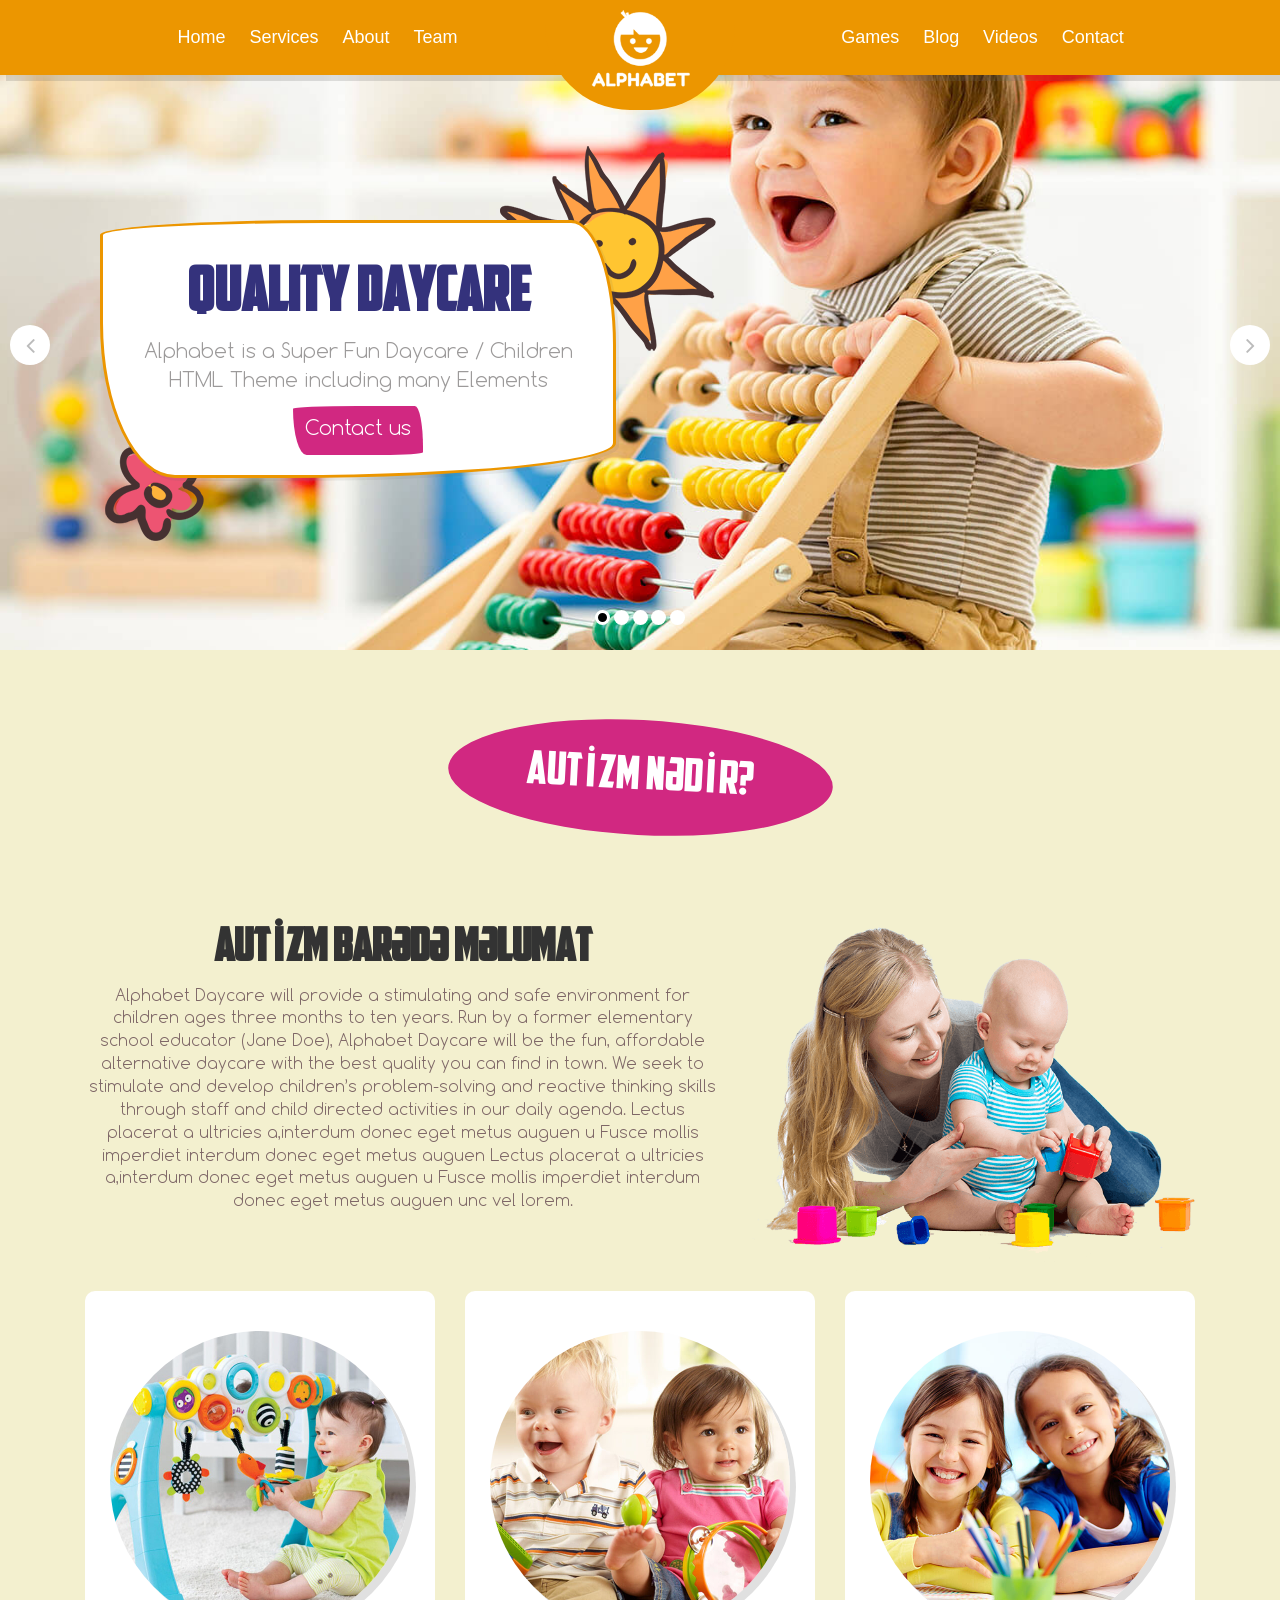
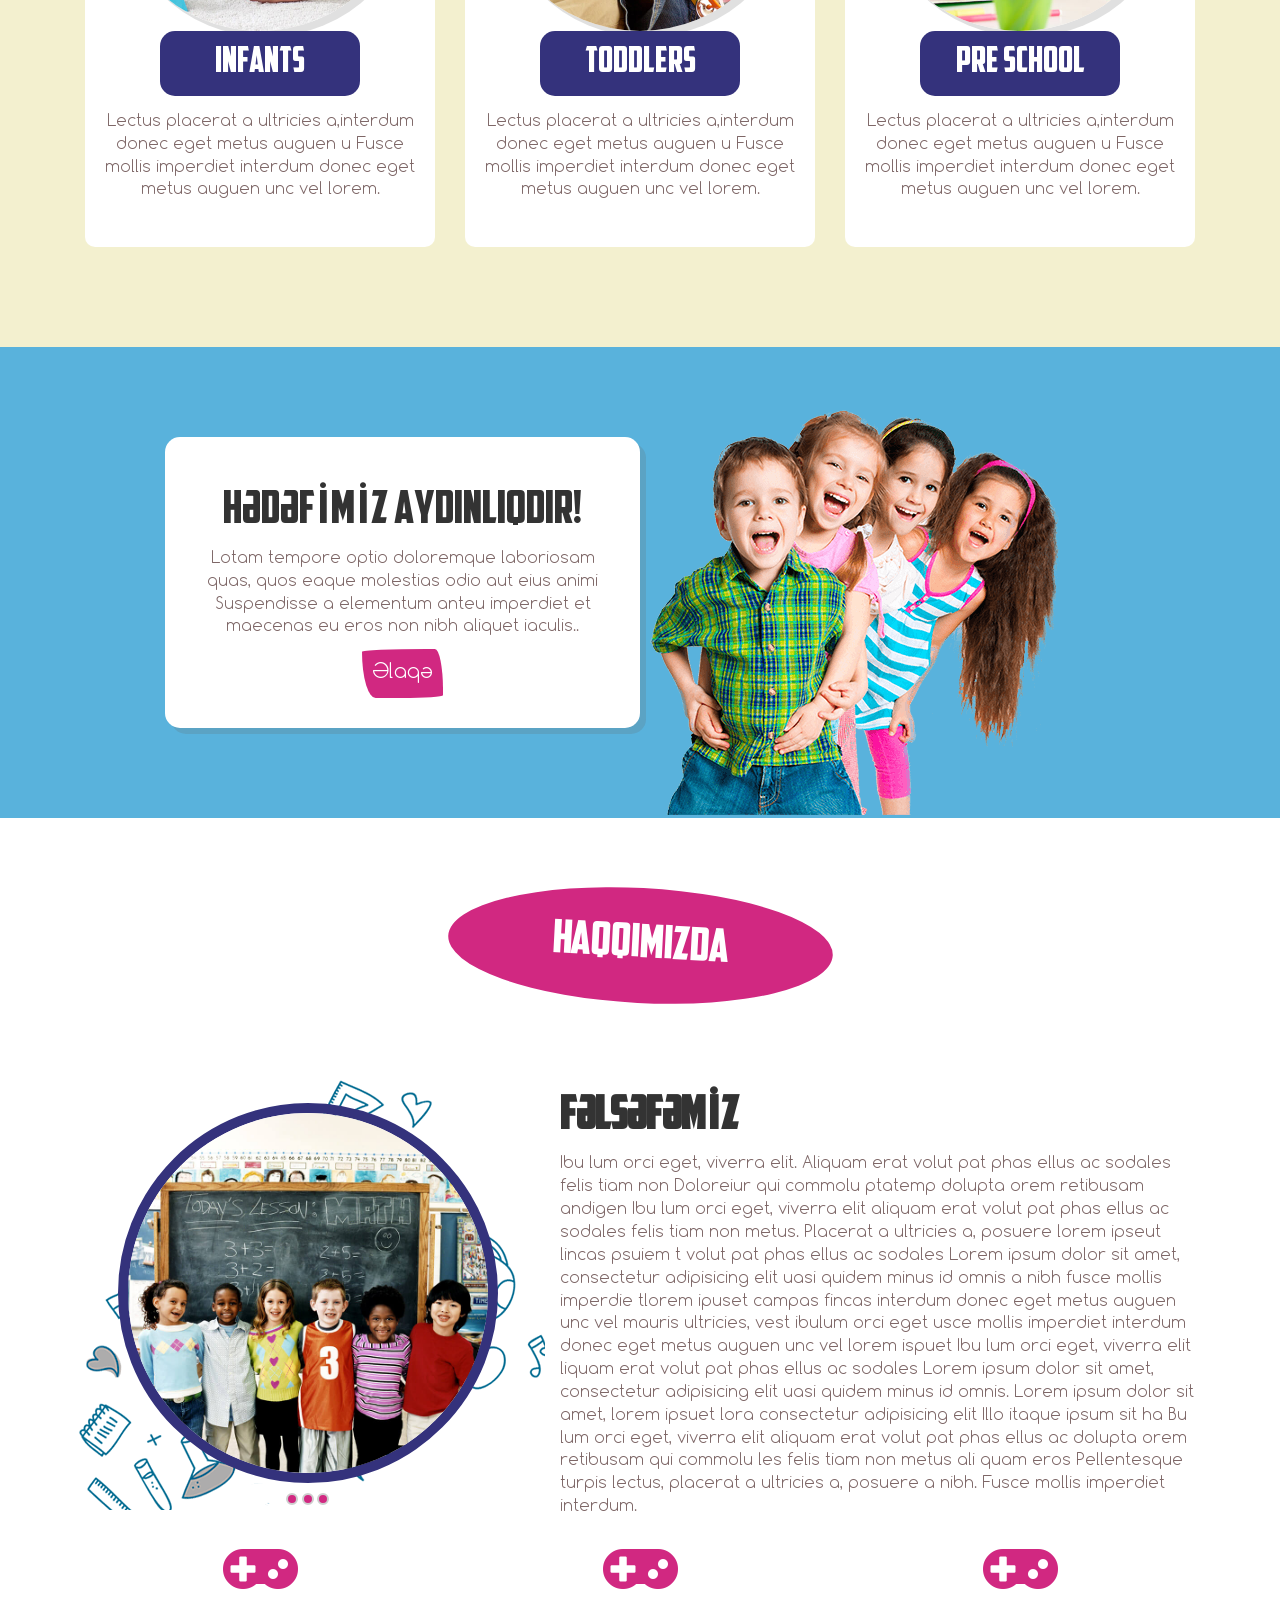
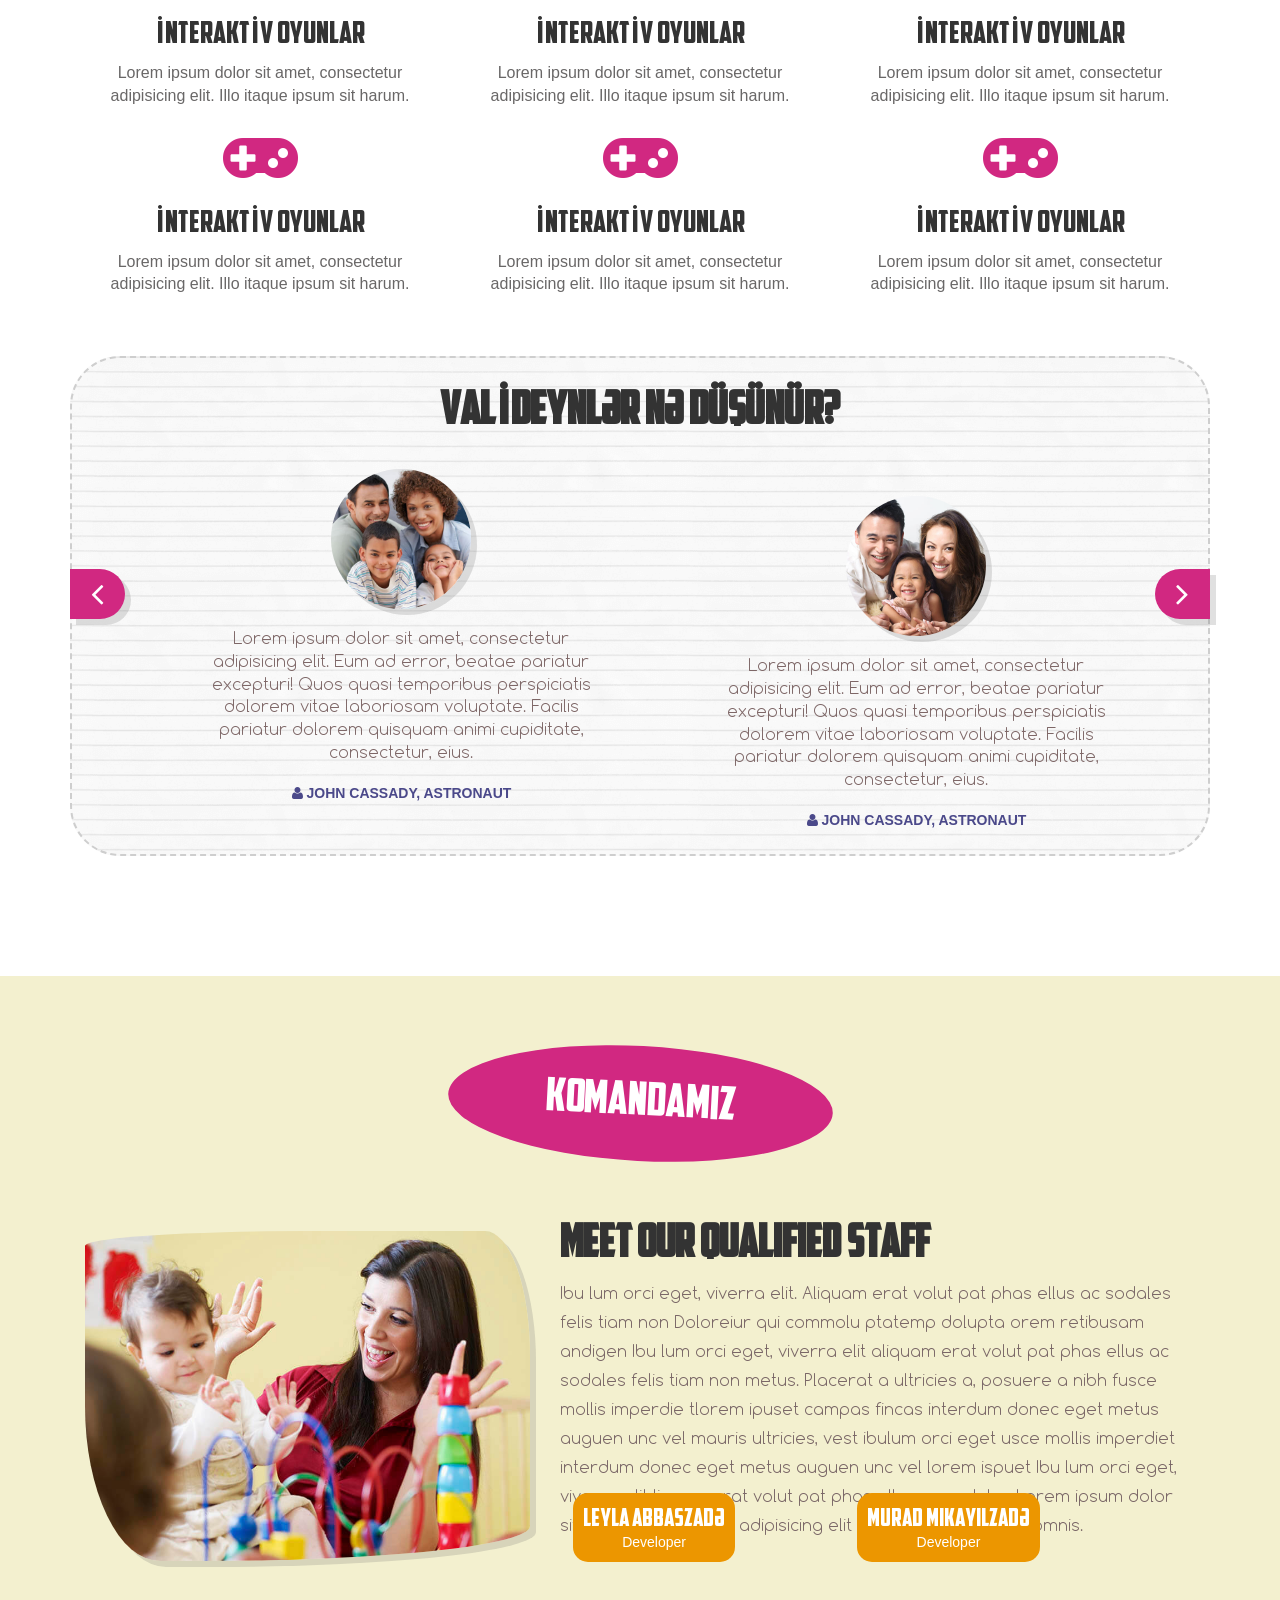
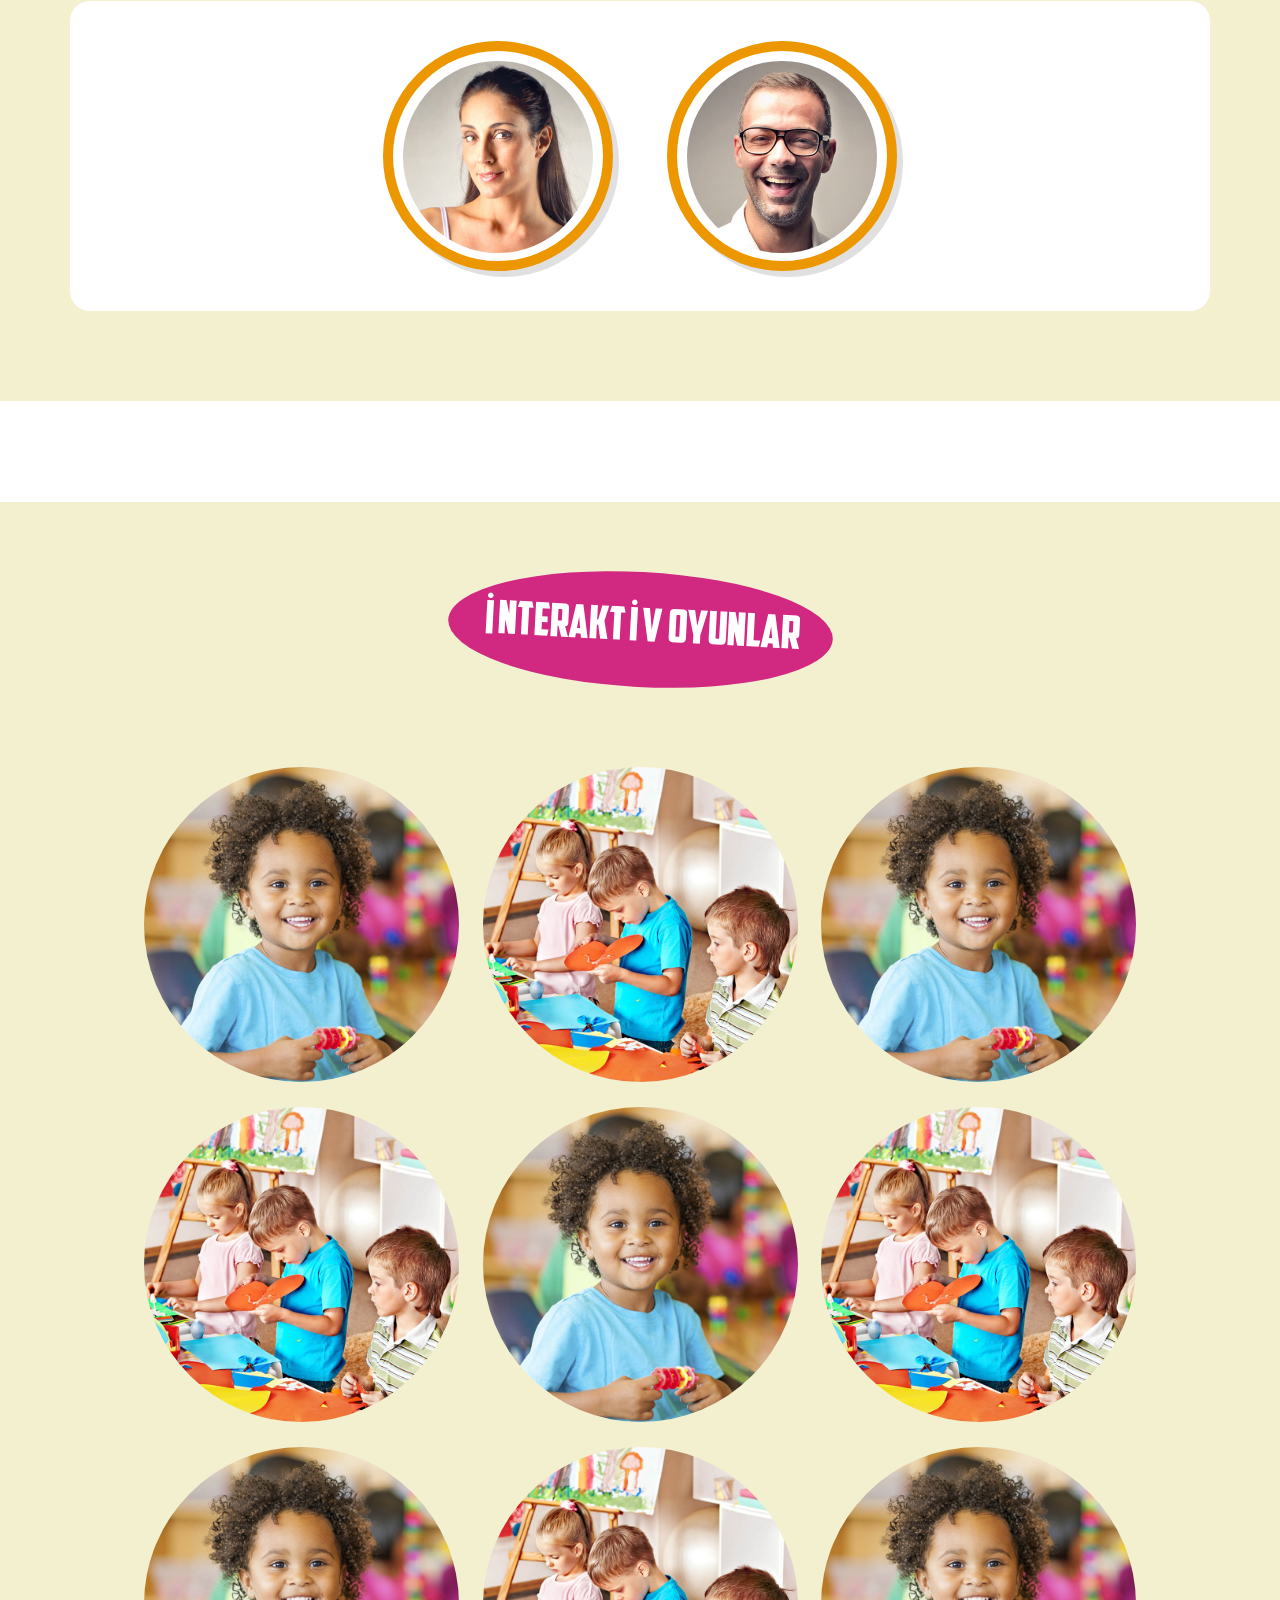
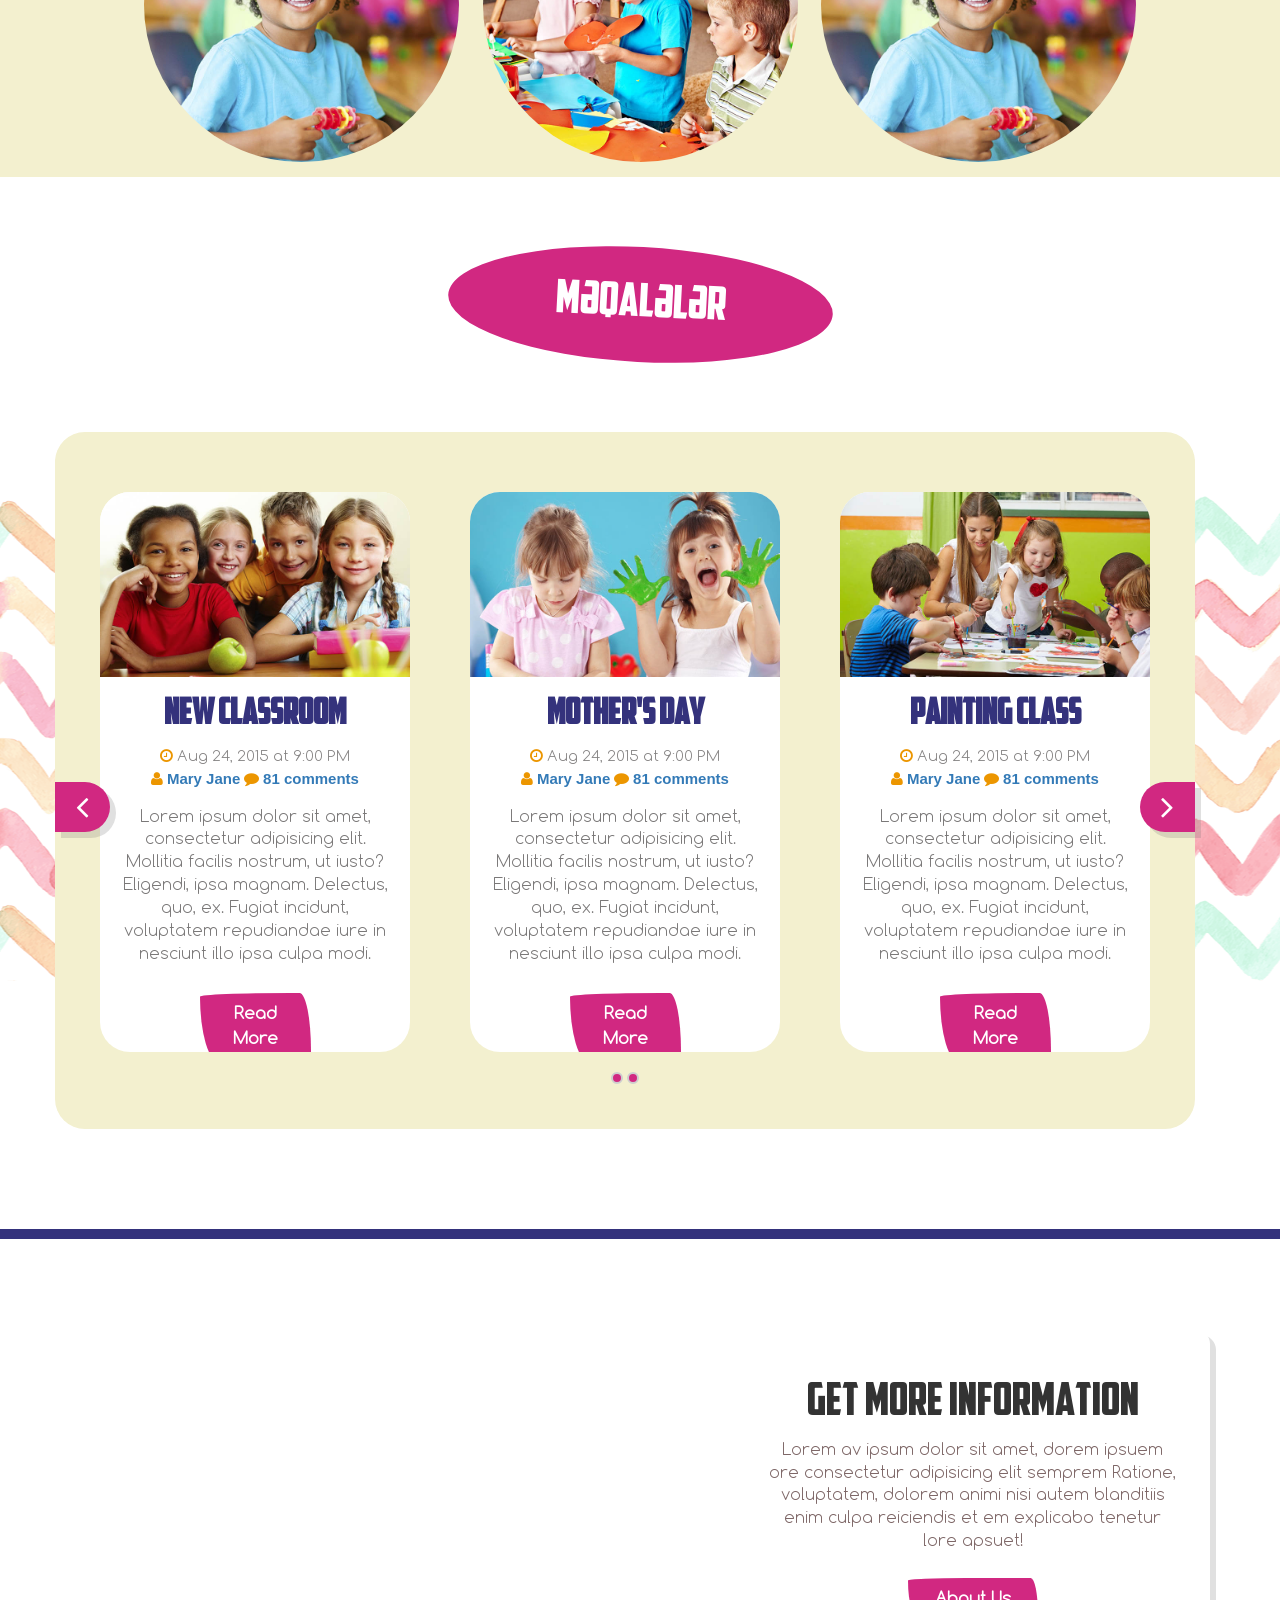
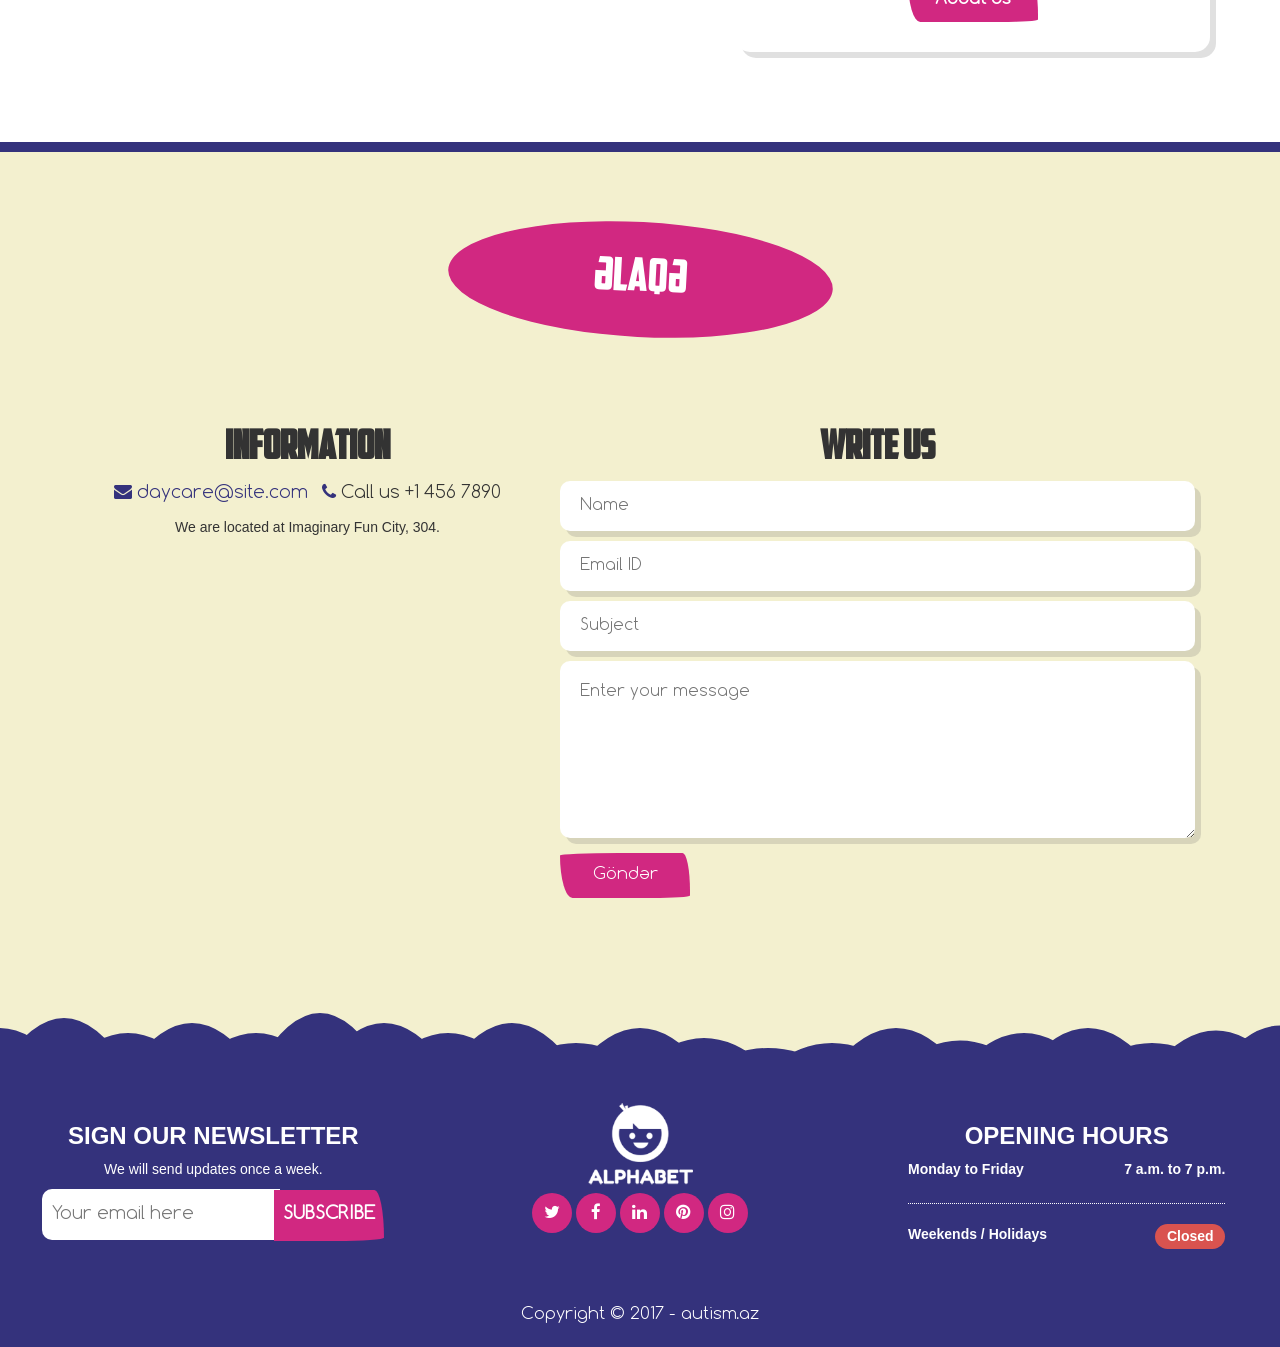
==== commit 768cfa7a: "1/4/2017 02:28" ====
--- a/index.html
+++ b/index.html
@@ -90,62 +90,64 @@
 		</section>
 
 		<section id="autism" class="col-md-12 col-sm-12 col-xs-12">
-			<div class="container">
-				<div class="heading">
-					<h2>AUTİZM NƏDİR?</h2>
-				</div>
-
-				<div class="col-md-7 text-center">
-					<h3><b>AUTİZM BARƏDƏ MƏLUMAT</b></h3>
-					<p>Alphabet Daycare will provide a stimulating and safe environment for children ages three months to ten years. Run by a former elementary school educator (Jane Doe), Alphabet Daycare will be the fun, affordable alternative daycare with the best quality you can find in town. We seek to stimulate and develop children’s problem-solving and reactive thinking skills through staff and child directed activities in our daily agenda. Lectus placerat a ultricies a,interdum donec eget metus auguen u Fusce mollis imperdiet interdum donec eget metus auguen Lectus placerat a ultricies a,interdum donec eget metus auguen u Fusce mollis imperdiet interdum donec eget metus auguen unc vel lorem.</p>
-				</div>
-
-				<div class="col-md-5">
-					<img src="assets/images/content/autism.png" class="img img-responsive">
-				</div>
-
-
-
-				<div class="autism2 col-md-4">
-					<div class="content text-center">
-						<br><br>
-						<img src="assets/images/content/s1.jpg" class="img img-circle img-responsive">
-
-						<div class="heading2">
-							INFANTS
-						</div>
-
-						<p class="text">Lectus placerat a ultricies a,interdum donec eget metus auguen u Fusce mollis imperdiet interdum donec eget metus auguen unc vel lorem.</p>
-						<br>
-					</div>
-				</div>
-				<div class="autism2 col-md-4">
-					<div class="content text-center">
-						<br><br>
-						<img src="assets/images/content/s2.jpg" class="img img-circle img-responsive">
-						
-						<div class="heading2">
-							TODDLERS
-						</div>
-
-						<p class="text">Lectus placerat a ultricies a,interdum donec eget metus auguen u Fusce mollis imperdiet interdum donec eget metus auguen unc vel lorem.</p>
-						<br>
-					</div>
-				</div>
-				<div class="autism2 col-md-4">
-					<div class="content text-center">
-						<br><br>
-						<img src="assets/images/content/s3.jpg" class="img img-circle img-responsive">
-
-						<div class="heading2">
-							PRE SCHOOL
-						</div>	
-
-						<p class="text">Lectus placerat a ultricies a,interdum donec eget metus auguen u Fusce mollis imperdiet interdum donec eget metus auguen unc vel lorem.</p>
-						<br>
-					</div>
-				</div>
-
+			<div class="row">
+				<div class="container">
+					<div class="heading">
+						<h2>AUTİZM NƏDİR?</h2>
+					</div>
+
+					<div class="col-md-7 text-center">
+						<h3><b>AUTİZM BARƏDƏ MƏLUMAT</b></h3>
+						<p>Alphabet Daycare will provide a stimulating and safe environment for children ages three months to ten years. Run by a former elementary school educator (Jane Doe), Alphabet Daycare will be the fun, affordable alternative daycare with the best quality you can find in town. We seek to stimulate and develop children’s problem-solving and reactive thinking skills through staff and child directed activities in our daily agenda. Lectus placerat a ultricies a,interdum donec eget metus auguen u Fusce mollis imperdiet interdum donec eget metus auguen Lectus placerat a ultricies a,interdum donec eget metus auguen u Fusce mollis imperdiet interdum donec eget metus auguen unc vel lorem.</p>
+					</div>
+
+					<div class="col-md-5">
+						<img src="assets/images/content/autism.png" class="img img-responsive">
+					</div>
+
+
+
+					<div class="autism2 col-md-4">
+						<div class="content text-center">
+							<br><br>
+							<img src="assets/images/content/s1.jpg" class="img img-circle img-responsive">
+
+							<div class="heading2">
+								INFANTS
+							</div>
+
+							<p class="text">Lectus placerat a ultricies a,interdum donec eget metus auguen u Fusce mollis imperdiet interdum donec eget metus auguen unc vel lorem.</p>
+							<br>
+						</div>
+					</div>
+					<div class="autism2 col-md-4">
+						<div class="content text-center">
+							<br><br>
+							<img src="assets/images/content/s2.jpg" class="img img-circle img-responsive">
+							
+							<div class="heading2">
+								TODDLERS
+							</div>
+
+							<p class="text">Lectus placerat a ultricies a,interdum donec eget metus auguen u Fusce mollis imperdiet interdum donec eget metus auguen unc vel lorem.</p>
+							<br>
+						</div>
+					</div>
+					<div class="autism2 col-md-4">
+						<div class="content text-center">
+							<br><br>
+							<img src="assets/images/content/s3.jpg" class="img img-circle img-responsive">
+
+							<div class="heading2">
+								PRE SCHOOL
+							</div>	
+
+							<p class="text">Lectus placerat a ultricies a,interdum donec eget metus auguen u Fusce mollis imperdiet interdum donec eget metus auguen unc vel lorem.</p>
+							<br>
+						</div>
+					</div>
+
+				</div>
 			</div>
 		</section>
 
@@ -182,93 +184,95 @@
 
 
 		<section id="about" class="col-md-12 col-sm-12 col-xs-12">
-			<div class="container">
-				<div class="heading">
-					<h2>HAQQIMIZDA</h2>
-				</div>
-
-				<div class="col-md-5 text-center">
-					<div class="imgFrame">
-						<img src="assets/images/content/about1.jpg" class="img img-responsive">
-					</div>
-					<div class="circle"></div>
-					<div class="circle"></div>
-					<div class="circle"></div>
-				</div>
-				<div class="col-md-7">
-					<h3><b>FƏLSƏFƏMİZ</b></h3>
-					<p>Ibu lum orci eget, viverra elit. Aliquam erat volut pat phas ellus ac sodales felis tiam non Doloreiur qui commolu ptatemp dolupta orem retibusam andigen Ibu lum orci eget, viverra elit aliquam erat volut pat phas ellus ac sodales felis tiam non metus. Placerat a ultricies a, posuere lorem ipseut lincas psuiem t volut pat phas ellus ac sodales Lorem ipsum dolor sit amet, consectetur adipisicing elit uasi quidem minus id omnis a nibh fusce mollis imperdie tlorem ipuset campas fincas interdum donec eget metus auguen unc vel mauris ultricies, vest ibulum orci eget usce mollis imperdiet interdum donec eget metus auguen unc vel lorem ispuet Ibu lum orci eget, viverra elit liquam erat volut pat phas ellus ac sodales Lorem ipsum dolor sit amet, consectetur adipisicing elit uasi quidem minus id omnis.
-
-					Lorem ipsum dolor sit amet, lorem ipsuet lora consectetur adipisicing elit Illo itaque ipsum sit ha Bu lum orci eget, viverra elit aliquam erat volut pat phas ellus ac dolupta orem retibusam qui commolu les felis tiam non metus ali quam eros Pellentesque turpis lectus, placerat a ultricies a, posuere a nibh. Fusce mollis imperdiet interdum.</p>
-				</div>
-
-				<div class="features col-md-12 col-sm-12 col-xs-12">
-					<div class="col-md-4 text-center">
-						<i class="fa fa-gamepad"></i>
-						<h3>İNTERAKTİV OYUNLAR</h3>
-						<p class="text">
-							Lorem ipsum dolor sit amet, consectetur adipisicing elit. Illo itaque ipsum sit harum.
-						</p>
-					</div>
-					<div class="col-md-4 text-center">
-						<i class="fa fa-gamepad"></i>
-						<h3>İNTERAKTİV OYUNLAR</h3>
-						<p class="text">
-							Lorem ipsum dolor sit amet, consectetur adipisicing elit. Illo itaque ipsum sit harum.
-						</p>
-					</div>
-					<div class="col-md-4 text-center">
-						<i class="fa fa-gamepad"></i>
-						<h3>İNTERAKTİV OYUNLAR</h3>
-						<p class="text">
-							Lorem ipsum dolor sit amet, consectetur adipisicing elit. Illo itaque ipsum sit harum.
-						</p>
-					</div>
-					<div class="col-md-4 text-center">
-						<i class="fa fa-gamepad"></i>
-						<h3>İNTERAKTİV OYUNLAR</h3>
-						<p class="text">
-							Lorem ipsum dolor sit amet, consectetur adipisicing elit. Illo itaque ipsum sit harum.
-						</p>
-					</div>
-					<div class="col-md-4 text-center">
-						<i class="fa fa-gamepad"></i>
-						<h3>İNTERAKTİV OYUNLAR</h3>
-						<p class="text">
-							Lorem ipsum dolor sit amet, consectetur adipisicing elit. Illo itaque ipsum sit harum.
-						</p>
-					</div>
-					<div class="col-md-4 text-center">
-						<i class="fa fa-gamepad"></i>
-						<h3>İNTERAKTİV OYUNLAR</h3>
-						<p class="text">
-							Lorem ipsum dolor sit amet, consectetur adipisicing elit. Illo itaque ipsum sit harum.
-						</p>
-					</div>
-				</div>
-
-				<div class="parents col-md-12 col-sm-12 col-xs-12 text-center">
-					<h3><b>VALİDEYNLƏR NƏ DÜŞÜNÜR?</b></h3>
-						<div class="button prev"><i class="fa fa-angle-left"></i></div>
-						<div class="button next"><i class="fa fa-angle-right"></i></div>	
-					<div class="col-md-6 pull-left">
-						<div class="col-md-10 col-md-offset-1">
-							<img src="assets/images/content/p1.jpg">
-
-							<p class="text">
-								Lorem ipsum dolor sit amet, consectetur adipisicing elit. Eum ad error, beatae pariatur excepturi! Quos quasi temporibus perspiciatis dolorem vitae laboriosam voluptate. Facilis pariatur dolorem quisquam animi cupiditate, consectetur, eius.
-							</p>
-							<i class="fa fa-user"></i><span><b> JOHN CASSADY, ASTRONAUT</b></span>
-						</div>
-					</div>
-					<div class="col-md-6 pull-right">
-						<div class="col-md-10 col-md-offset-1">
-							<img src="assets/images/content/p2.jpg">
-
-							<p class="text">
-								Lorem ipsum dolor sit amet, consectetur adipisicing elit. Eum ad error, beatae pariatur excepturi! Quos quasi temporibus perspiciatis dolorem vitae laboriosam voluptate. Facilis pariatur dolorem quisquam animi cupiditate, consectetur, eius.
-							</p>
-							<i class="fa fa-user"></i><span><b> JOHN CASSADY, ASTRONAUT</b></span>
+			<div class="row">
+				<div class="container">
+					<div class="heading">
+						<h2>HAQQIMIZDA</h2>
+					</div>
+
+					<div class="col-md-5 text-center">
+							<img src="assets/images/content/about1.jpg" class="img img-responsive">
+						<div class="circle"></div>
+						<div class="circle"></div>
+						<div class="circle"></div>
+					</div>
+					<div class="col-md-7">
+						<h3><b>FƏLSƏFƏMİZ</b></h3>
+						<p>Ibu lum orci eget, viverra elit. Aliquam erat volut pat phas ellus ac sodales felis tiam non Doloreiur qui commolu ptatemp dolupta orem retibusam andigen Ibu lum orci eget, viverra elit aliquam erat volut pat phas ellus ac sodales felis tiam non metus. Placerat a ultricies a, posuere lorem ipseut lincas psuiem t volut pat phas ellus ac sodales Lorem ipsum dolor sit amet, consectetur adipisicing elit uasi quidem minus id omnis a nibh fusce mollis imperdie tlorem ipuset campas fincas interdum donec eget metus auguen unc vel mauris ultricies, vest ibulum orci eget usce mollis imperdiet interdum donec eget metus auguen unc vel lorem ispuet Ibu lum orci eget, viverra elit liquam erat volut pat phas ellus ac sodales Lorem ipsum dolor sit amet, consectetur adipisicing elit uasi quidem minus id omnis.
+
+						Lorem ipsum dolor sit amet, lorem ipsuet lora consectetur adipisicing elit Illo itaque ipsum sit ha Bu lum orci eget, viverra elit aliquam erat volut pat phas ellus ac dolupta orem retibusam qui commolu les felis tiam non metus ali quam eros Pellentesque turpis lectus, placerat a ultricies a, posuere a nibh. Fusce mollis imperdiet interdum.</p>
+					</div>
+
+					<div class="features col-md-12 col-sm-12 col-xs-12">
+						<div class="row">
+							<div class="col-md-4 text-center">
+								<i class="fa fa-gamepad"></i>
+								<h3>İNTERAKTİV OYUNLAR</h3>
+								<p class="text">
+									Lorem ipsum dolor sit amet, consectetur adipisicing elit. Illo itaque ipsum sit harum.
+								</p>
+							</div>
+							<div class="col-md-4 text-center">
+								<i class="fa fa-gamepad"></i>
+								<h3>İNTERAKTİV OYUNLAR</h3>
+								<p class="text">
+									Lorem ipsum dolor sit amet, consectetur adipisicing elit. Illo itaque ipsum sit harum.
+								</p>
+							</div>
+							<div class="col-md-4 text-center">
+								<i class="fa fa-gamepad"></i>
+								<h3>İNTERAKTİV OYUNLAR</h3>
+								<p class="text">
+									Lorem ipsum dolor sit amet, consectetur adipisicing elit. Illo itaque ipsum sit harum.
+								</p>
+							</div>
+							<div class="col-md-4 text-center">
+								<i class="fa fa-gamepad"></i>
+								<h3>İNTERAKTİV OYUNLAR</h3>
+								<p class="text">
+									Lorem ipsum dolor sit amet, consectetur adipisicing elit. Illo itaque ipsum sit harum.
+								</p>
+							</div>
+							<div class="col-md-4 text-center">
+								<i class="fa fa-gamepad"></i>
+								<h3>İNTERAKTİV OYUNLAR</h3>
+								<p class="text">
+									Lorem ipsum dolor sit amet, consectetur adipisicing elit. Illo itaque ipsum sit harum.
+								</p>
+							</div>
+							<div class="col-md-4 text-center">
+								<i class="fa fa-gamepad"></i>
+								<h3>İNTERAKTİV OYUNLAR</h3>
+								<p class="text">
+									Lorem ipsum dolor sit amet, consectetur adipisicing elit. Illo itaque ipsum sit harum.
+								</p>
+							</div>
+						</div>
+					</div>
+
+					<div class="parents col-md-12 col-sm-12 col-xs-12 text-center">
+						<h3><b>VALİDEYNLƏR NƏ DÜŞÜNÜR?</b></h3>
+							<div class="button prev"><i class="fa fa-angle-left"></i></div>
+							<div class="button next"><i class="fa fa-angle-right"></i></div>	
+						<div class="col-md-6 pull-left">
+							<div class="col-md-10 col-md-offset-1">
+								<img src="assets/images/content/p1.jpg">
+
+								<p class="text">
+									Lorem ipsum dolor sit amet, consectetur adipisicing elit. Eum ad error, beatae pariatur excepturi! Quos quasi temporibus perspiciatis dolorem vitae laboriosam voluptate. Facilis pariatur dolorem quisquam animi cupiditate, consectetur, eius.
+								</p>
+								<i class="fa fa-user"></i><span><b> JOHN CASSADY, ASTRONAUT</b></span>
+							</div>
+						</div>
+						<div class="col-md-6 pull-right">
+							<div class="col-md-10 col-md-offset-1">
+								<img src="assets/images/content/p2.jpg">
+
+								<p class="text">
+									Lorem ipsum dolor sit amet, consectetur adipisicing elit. Eum ad error, beatae pariatur excepturi! Quos quasi temporibus perspiciatis dolorem vitae laboriosam voluptate. Facilis pariatur dolorem quisquam animi cupiditate, consectetur, eius.
+								</p>
+								<i class="fa fa-user"></i><span><b> JOHN CASSADY, ASTRONAUT</b></span>
+							</div>
 						</div>
 					</div>
 				</div>
@@ -279,52 +283,52 @@
 		<section id="team" class="col-md-12 col-sm-12 col-xs-12">
 			<div class="row">
 				<div class="container">
-				<div class="heading">
-					<h2>KOMANDAMIZ</h2>
-				</div>
-				
-				
-				<div class="staff">
-					<div class="col-md-5">
-						<img src="assets/images/content/teammain.jpg" alt="">
-					</div>
-					<div class="col-md-7">
-						<h2>Meet our Qualified Staff</h2>
-						<p class="text">
-							Ibu lum orci eget, viverra elit. Aliquam erat volut pat phas ellus ac sodales felis tiam non Doloreiur qui commolu ptatemp dolupta orem retibusam andigen Ibu lum orci eget, viverra elit aliquam erat volut pat phas ellus ac sodales felis tiam non metus. Placerat a ultricies a, posuere a nibh fusce mollis imperdie tlorem ipuset campas fincas interdum donec eget metus auguen unc vel mauris ultricies, vest ibulum orci eget usce mollis imperdiet interdum donec eget metus auguen unc vel lorem ispuet Ibu lum orci eget, viverra elit liquam erat volut pat phas ellus ac sodales Lorem ipsum dolor sit amet, consectetur adipisicing elit uasi quidem minus id omnis.
-						</p>
-					</div>
-				</div>
-
-				<div class="team col-md-12 text-center">
-					<div class="mate">
-						<div class="mateFrame" style="margin-left: 0px">
-							<img src="assets/images/content/leyla.jpg" class="img img-responsive">
-						</div>
-						<div class="heading2 text-center">
-							<p>Leyla Abbaszadə</p>
-							<span>Developer</span>
-						</div>
+					<div class="heading">
+						<h2>KOMANDAMIZ</h2>
 					</div>
 					
-
-					<div class="mate">
-						<div class="mateFrame">
-							<img src="assets/images/content/murad.jpg" class="img img-responsive">
-						</div>
-						<div class="heading2 text-center">
-							<p>Murad Mikayilzadə</p>
-							<span>Developer</span>
-						</div>
-					</div>
-				</div>
-			</div>
+					
+					<div class="staff">
+						<div class="col-md-5">
+							<img src="assets/images/content/teammain.jpg" class="img img-responsive">
+						</div>
+						<div class="col-md-7">
+							<h2>Meet our Qualified Staff</h2>
+							<p class="text">
+								Ibu lum orci eget, viverra elit. Aliquam erat volut pat phas ellus ac sodales felis tiam non Doloreiur qui commolu ptatemp dolupta orem retibusam andigen Ibu lum orci eget, viverra elit aliquam erat volut pat phas ellus ac sodales felis tiam non metus. Placerat a ultricies a, posuere a nibh fusce mollis imperdie tlorem ipuset campas fincas interdum donec eget metus auguen unc vel mauris ultricies, vest ibulum orci eget usce mollis imperdiet interdum donec eget metus auguen unc vel lorem ispuet Ibu lum orci eget, viverra elit liquam erat volut pat phas ellus ac sodales Lorem ipsum dolor sit amet, consectetur adipisicing elit uasi quidem minus id omnis.
+							</p>
+						</div>
+					</div>
+
+					<div class="team col-md-12 text-center">
+						<div class="mate">
+							<div class="mateFrame" style="margin-left: 0px">
+								<img src="assets/images/content/leyla.jpg" class="img img-responsive">
+							</div>
+							<div class="heading2 text-center">
+								<p>Leyla Abbaszadə</p>
+								<span>Developer</span>
+							</div>
+						</div>
+						
+
+						<div class="mate">
+							<div class="mateFrame">
+								<img src="assets/images/content/murad.jpg" class="img img-responsive">
+							</div>
+							<div class="heading2 text-center">
+								<p>Murad Mikayilzadə</p>
+								<span>Developer</span>
+							</div>
+						</div>
+					</div>
+				</div>
 			</div>
 		</section>
 
 
 		<section id="activities" class="col-md-12 col-sm-12 col-xs-12">
-			<div class="container">
+			<!-- <div class="container">
 				<div class="heading">
 					<h2>MƏŞĞULİYYƏTLƏR</h2>
 				</div>
@@ -346,47 +350,51 @@
 
 
 		<section id="games" class="col-md-12 col-sm-12 col-xs-12">
-			<div class="container text-center">
-				<div class="heading">
-					<h2>İNTERAKTİV OYUNLAR</h2>
-				</div>
-
-				<div class="img">
-					<img src="assets/images/content/games/game1.jpg">
-				</div>
-
-				<div class="img">
-					<img src="assets/images/content/games/game2.jpg">
-				</div>
-
-				<div class="img">
-					<img src="assets/images/content/games/game1.jpg">
-				</div>
-
-				<div class="img">
-					<img src="assets/images/content/games/game2.jpg">
-				</div>
-
-				<div class="img">
-					<img src="assets/images/content/games/game1.jpg">
-				</div>
-
-				<div class="img">
-					<img src="assets/images/content/games/game2.jpg">
-				</div>
-
-				<div class="img">
-					<img src="assets/images/content/games/game1.jpg">
-				</div>
-
-				<div class="img">
-					<img src="assets/images/content/games/game2.jpg">
-				</div>
-
-				<div class="img">
-					<img src="assets/images/content/games/game1.jpg">
-				</div>
-
+			<div class="row">
+				<div class="container text-center">
+					<div class="row">
+						<div class="heading">
+						<h2>İNTERAKTİV OYUNLAR</h2>
+					</div>
+
+					<div class="img">
+						<img src="assets/images/content/games/game1.jpg" class="img img-responsive">
+					</div>
+
+					<div class="img">
+						<img src="assets/images/content/games/game2.jpg" class="img img-responsive">
+					</div>
+
+					<div class="img">
+						<img src="assets/images/content/games/game1.jpg" class="img img-responsive">
+					</div>
+
+					<div class="img">
+						<img src="assets/images/content/games/game2.jpg" class="img img-responsive">
+					</div>
+
+					<div class="img">
+						<img src="assets/images/content/games/game1.jpg" class="img img-responsive">
+					</div>
+
+					<div class="img">
+						<img src="assets/images/content/games/game2.jpg" class="img img-responsive">
+					</div>
+
+					<div class="img">
+						<img src="assets/images/content/games/game1.jpg" class="img img-responsive">
+					</div>
+
+					<div class="img">
+						<img src="assets/images/content/games/game2.jpg" class="img img-responsive">
+					</div>
+
+					<div class="img">
+						<img src="assets/images/content/games/game1.jpg" class="img img-responsive">
+					</div>
+					</div>
+
+				</div>
 			</div>
 		</section>
 
@@ -478,52 +486,56 @@
 
 
 		<section id="info" class="col-md-12 col-sm-12 col-xs-12">
-			<div class="container">
-				<div class="infoPanel col-md-5 text-center">
-					<h2>Get more Information</h2>
-					<p class="text">
-						Lorem av ipsum dolor sit amet, dorem ipsuem ore consectetur adipisicing elit semprem Ratione, voluptatem, dolorem animi nisi autem blanditiis enim culpa reiciendis et em explicabo tenetur lore apsuet!
-					</p>
-					<div class="contact"><b>About Us</b></div>
+			<div class="row">
+				<div class="container">
+					<div class="infoPanel col-md-5 text-center">
+						<h2>Get more Information</h2>
+						<p class="text">
+							Lorem av ipsum dolor sit amet, dorem ipsuem ore consectetur adipisicing elit semprem Ratione, voluptatem, dolorem animi nisi autem blanditiis enim culpa reiciendis et em explicabo tenetur lore apsuet!
+						</p>
+						<div class="contact"><b>About Us</b></div>
+					</div>
 				</div>
 			</div>
 		</section>
 
 		<section id="contact" class="col-md-12 col-sm-12 col-xs-12">
-			<div class="container">
-				<div class="heading">
-					<h2>ƏLAQƏ</h2>
-				</div>
-
-				<div class="col-md-5 text-center">
-					<h3>INFORMATION</h3>
-
-					<a href="">
-						<i class="fa fa-envelope"></i>
-						daycare@site.com
-					</a>
-
-					<div class="phone">
-						<i class="fa fa-phone"></i>
-						<span> Call us +1 456 7890</span>
-					</div>
-							
-					<p>
-						We are located at Imaginary Fun City, 304.
-					</p>
-
-					<iframe src="https://www.google.com/maps/embed?pb=!1m14!1m12!1m3!1d6077.283306657302!2d49.86888452201606!3d40.39463407571194!2m3!1f0!2f0!3f0!3m2!1i1024!2i768!4f13.1!5e0!3m2!1sen!2s!4v1483036948488"></iframe>
-				</div>
-				<div class="col-md-7 text-center">
-					<h3>WRITE US</h3>
-
-					<form action="">
-						<input type="text" class="text" style="margin-top: 0" placeholder="Name">
-						<input type="text" class="text" placeholder="Email ID">
-						<input type="text" class="text" placeholder="Subject">
-						<textarea name="" id="" cols="10" rows="6" placeholder="Enter your message"></textarea>
-						<input type="submit" class="send" value="Göndər">
-					</form>
+			<div class="row">
+				<div class="container">
+					<div class="heading">
+						<h2>ƏLAQƏ</h2>
+					</div>
+
+					<div class="col-md-5 text-center">
+						<h3>INFORMATION</h3>
+
+						<a href="">
+							<i class="fa fa-envelope"></i>
+							daycare@site.com
+						</a>
+
+						<div class="phone">
+							<i class="fa fa-phone"></i>
+							<span> Call us +1 456 7890</span>
+						</div>
+								
+						<p>
+							We are located at Imaginary Fun City, 304.
+						</p>
+
+						<iframe src="https://www.google.com/maps/embed?pb=!1m14!1m12!1m3!1d6077.283306657302!2d49.86888452201606!3d40.39463407571194!2m3!1f0!2f0!3f0!3m2!1i1024!2i768!4f13.1!5e0!3m2!1sen!2s!4v1483036948488"></iframe>
+					</div>
+					<div class="col-md-7 text-center">
+						<h3>WRITE US</h3>
+
+						<form action="">
+							<input type="text" class="text" style="margin-top: 0" placeholder="Name">
+							<input type="text" class="text" placeholder="Email ID">
+							<input type="text" class="text" placeholder="Subject">
+							<textarea name="" id="" cols="10" rows="6" placeholder="Enter your message"></textarea>
+							<input type="submit" class="send" value="Göndər">
+						</form>
+					</div>
 				</div>
 			</div>
 		</section>
@@ -531,65 +543,67 @@
 
 
          <section id="footer" class="col-md-12 col-sm-12 col-xs-12 text-center">
-	         <svg id="deco-clouds" xmlns="http://www.w3.org/2000/svg" version="1.1" width="100%" height="100" viewBox="0 0 100 100" preserveAspectRatio="none">
-	            <path d="M-5 100 Q 0 20 5 100 Z
-	               M0 100 Q 5 0 10 100
-	               M5 100 Q 10 30 15 100
-	               M10 100 Q 15 10 20 100
-	               M15 100 Q 20 30 25 100
-	               M20 100 Q 25 -10 30 100
-	               M25 100 Q 30 10 35 100
-	               M30 100 Q 35 30 40 100
-	               M35 100 Q 40 10 45 100
-	               M40 100 Q 45 50 50 100
-	               M45 100 Q 50 20 55 100
-	               M50 100 Q 55 40 60 100
-	               M55 100 Q 60 60 65 100
-	               M60 100 Q 65 50 70 100
-	               M65 100 Q 70 20 75 100
-	               M70 100 Q 75 45 80 100
-	               M75 100 Q 80 30 85 100
-	               M80 100 Q 85 20 90 100
-	               M85 100 Q 90 50 95 100
-	               M90 100 Q 95 25 100 100
-	               M95 100 Q 100 15 105 100 Z">
-	            </path>
-	         </svg>
-         	<div class="email col-md-4 text-center">
-         		<h3>SIGN OUR NEWSLETTER</h3>
-         		<p>We will send updates once a week.</p>
-
-         		<input type="text" class="text" placeholder="Your email here">
-         		<button class="subs"><b>SUBSCRIBE</b></button>
-         	</div>
-         	<div class="sn col-md-4 text-center">
-         		<img src="assets/images/logo.png" alt="">
-
-         		<br>
-
-         		<i class="fa fa-twitter"></i>
-         		<i class="fa fa-facebook"></i>
-         		<i class="fa fa-linkedin"></i>
-         		<i class="fa fa-pinterest"></i>
-         		<i class="fa fa-instagram"></i>
-         	</div>
-         	<div class="oh col-md-4 text-center">
-         		<h3>OPENING HOURS</h3>
-
-         		<div class="date">
-         			<p class="pull-left">Monday to Friday </p>
-         			<p class="pull-right">7 a.m. to 7 p.m.</p>
-         		</div>
-
-				<br>
-
-         		<div class="date2">
-         			<p class="pull-left">Weekends / Holidays</p>
-         			<p class="pull-right closed">Closed</p>
-         		</div>
-         	</div>
-
-         	<span class="copyright">Copyright © 2016 - autism.az</span>
+	         <div class="row">
+		         	<svg id="deco-clouds" xmlns="http://www.w3.org/2000/svg" version="1.1" width="100%" height="100" viewBox="0 0 100 100" preserveAspectRatio="none">
+		            <path d="M-5 100 Q 0 20 5 100 Z
+		               M0 100 Q 5 0 10 100
+		               M5 100 Q 10 30 15 100
+		               M10 100 Q 15 10 20 100
+		               M15 100 Q 20 30 25 100
+		               M20 100 Q 25 -10 30 100
+		               M25 100 Q 30 10 35 100
+		               M30 100 Q 35 30 40 100
+		               M35 100 Q 40 10 45 100
+		               M40 100 Q 45 50 50 100
+		               M45 100 Q 50 20 55 100
+		               M50 100 Q 55 40 60 100
+		               M55 100 Q 60 60 65 100
+		               M60 100 Q 65 50 70 100
+		               M65 100 Q 70 20 75 100
+		               M70 100 Q 75 45 80 100
+		               M75 100 Q 80 30 85 100
+		               M80 100 Q 85 20 90 100
+		               M85 100 Q 90 50 95 100
+		               M90 100 Q 95 25 100 100
+		               M95 100 Q 100 15 105 100 Z">
+		            </path>
+		         </svg>
+	         	<div class="email col-md-4 text-center">
+	         		<h3>SIGN OUR NEWSLETTER</h3>
+	         		<p>We will send updates once a week.</p>
+
+	         		<input type="text" class="text" placeholder="Your email here">
+	         		<button class="subs"><b>SUBSCRIBE</b></button>
+	         	</div>
+	         	<div class="sn col-md-4 text-center">
+	         		<img src="assets/images/logo.png" alt="">
+
+	         		<br>
+
+	         		<i class="fa fa-twitter"></i>
+	         		<i class="fa fa-facebook"></i>
+	         		<i class="fa fa-linkedin"></i>
+	         		<i class="fa fa-pinterest"></i>
+	         		<i class="fa fa-instagram"></i>
+	         	</div>
+	         	<div class="oh col-md-4 text-center">
+	         		<h3>OPENING HOURS</h3>
+
+	         		<div class="date">
+	         			<p class="pull-left">Monday to Friday </p>
+	         			<p class="pull-right">7 a.m. to 7 p.m.</p>
+	         		</div>
+
+					<br>
+
+	         		<div class="date2">
+	         			<p class="pull-left">Weekends / Holidays</p>
+	         			<p class="pull-right closed">Closed</p>
+	         		</div>
+	         	</div>
+
+	         	<span class="copyright">Copyright © 2017 - autism.az</span>
+	        </div>
          </section>
 	</div>
 </div>
--- a/assets/css/style.css
+++ b/assets/css/style.css
@@ -1,2 +1,2 @@
-::selection{background:#EC9600;color:white}.heading{margin:auto;margin-top:70px;margin-bottom:70px;width:385px;height:115px;background:#D12881;border-radius:100%;box-sizing:border-box;color:white;text-align:center;display:block;transform:rotate(3deg)}.heading h2{margin:0;padding:0;display:inline-block;font-weight:800px;line-height:115px;font-size:46px;font-family:'American'}@media (max-width: 480px){.heading{width:270px;height:100px}.heading h2{margin-top:-10px;font-size:30px}}#menu{z-index:999;height:75px;background:#EC9600;box-shadow:6px 6px 0px rgba(103,102,102,0.2);position:fixed}#menu ul li{color:white;display:inline-block;font-size:18px;padding:0px 10px;margin:0;text-align:center;font-weight:600px;line-height:75px;transition:all .2s ease}#menu ul li:hover{background:#D12881;cursor:pointer}#menu .fa-bars{display:none;color:white;font-size:40px;padding-top:20px}#menu .float-left{float:left}#menu .float-right{float:right}#menu .phoneMenu{background:#EC9600;border-radius:20px;color:white;height:400px;overflow:auto;display:none}#menu .phoneMenu li{width:100%;text-align:center}#menu .logo{height:110px;border-radius:0px 0px 85px 85px;background:#EC9600;transition:all .2s ease}#menu .logo img{height:105px;padding:10px}#menu .logo:hover{background:#D12881;cursor:pointer}@media (max-width: 995px){#menu .logo{border-radius:0px 0px 0px 0px;float:left;background:none}#menu .logo img{height:85px}#menu .logo:hover{background:none}#menu .float-left,#menu .float-right{display:none}#menu .fa-bars{display:block;float:right;cursor:pointer}}#slider{height:650px;background:skyblue;transition:all .4s ease}#slider .slideImg{position:absolute;z-index:998}#slider .sun,#slider .bee{top:140px;left:500px}#slider .star,#slider .flower{top:440px;left:100px}#slider .bg{height:650px;width:100%;position:absolute;z-index:990}#slider .header-text{position:absolute;top:220px;box-shadow:3px 3px 0px rgba(103,102,102,0.1);left:100px;background:white;z-index:998;padding:20px;border-radius:225px 45px 325px 75px/15px 125px 35px 155px;border:3px solid #EC9600}#slider .header-text h1{font-size:60px;color:#34327C;font-weight:800;font-family:'American'}#slider .header-text .text{width:470px;height:auto;color:#9C9A9A;font-family:'Comfortaa';font-size:20px}#slider .header-text .contact{width:130px;color:white;margin:auto;cursor:pointer;border-radius:355px 45px 225px 75px/15px 225px 15px 255px;font-family:'Comfortaa';border:none;background:#D12881;font-size:20px;padding:10px;transition:all .2s ease}#slider .header-text .contact:hover{background:#EC9600}#slider .button{position:relative;z-index:998;height:40px;width:40px;border-radius:100%;background:white;color:#BBBBBB;font-size:25px;padding-top:3px;text-align:center;display:inline-block;margin:325px 10px}#slider .button:hover{color:black}#slider .circleset{position:relative;z-index:997}#slider .circleset .circle{width:15px;margin-top:610px;height:15px;background:white;border-radius:100%;display:inline-block}@media (max-width: 995px) and (min-width: 670px){#slider{height:500px}#slider .bg{height:500px}#slider .sun,#slider .bee,#slider .star,#slider .flower{opacity:0}#slider .button{margin-top:270px}#slider .circleset .circle{margin-top:470px}#slider .header-text{top:120px;left:50px}#slider .header-text h1{font-size:45px}#slider .header-text .text{font-size:16px}}@media (max-width: 995px) and (min-width: 480px){#slider{height:400px}#slider .bg{height:400px}#slider .sun,#slider .bee,#slider .star,#slider .flower{opacity:0}#slider .button{margin-top:210px}#slider .circleset .circle{margin-top:360px}#slider .header-text{top:120px;left:50px;padding:10px;width:80%;margin-top:100px;margin-left:15px}#slider .header-text h1{font-size:45px}#slider .header-text .text{display:none}#slider .header-text .contact{display:none}}@media (max-width: 480px){#slider{height:300px}#slider .bg{height:300px}#slider .sun,#slider .bee,#slider .star,#slider .flower{opacity:0}#slider .button{margin-top:155px}#slider .circleset .circle{margin-top:260px}#slider .header-text{left:50px;padding:none;width:80%;margin-top:-30px;height:50px}#slider .header-text h1{font-size:20px;margin-top:-7px}#slider .header-text .text{display:none}#slider .header-text .contact{display:none}}#autism{background:#F3F0CF}#autism .col-md-7 h3{font-family:'American';font-size:46px}#autism .col-md-7 p{font-family:'Comfortaa';font-size:16px;color:#7E6767}#autism img{max-height:400px}#autism .autism2{margin-top:20px;margin-bottom:100px}#autism .autism2 .content{border-radius:10px;background:white;transition:all .6s ease}#autism .autism2 .content:hover{transform:translateY(-20px);box-shadow:6px 6px 0px rgba(103,102,102,0.2)}#autism .autism2 .content:hover .heading2{background:#EC9600}#autism .autism2 .content img{box-shadow:6px 6px 0px rgba(103,102,102,0.2);max-height:300px;margin:auto}#autism .autism2 .content .heading2{height:65px;max-width:200px;color:white;text-align:center;font-family:'American';font-size:35px;border-radius:15px;background:#34327C;line-height:65px;margin:auto;transition:all .4s ease}#autism .autism2 .content .text{color:#7E6767;font-size:16px;font-family:'Comfortaa';padding:15px 15px;transition:all .4s ease}@media (max-width: 995px){#autism .col-md-5 img{margin:auto}}#visit{background:#59B2DC;height:445px;overflow:hidden}#visit img{margin-top:35px;z-index:9;position:relative}#visit .col-md-5{z-index:9;background:white;border-radius:15px;box-shadow:6px 6px 0px rgba(103,102,102,0.2);padding:30px;margin-top:90px}#visit .col-md-5 h2{font-family:'American';font-size:46px}#visit .col-md-5 .text{color:#7E6767;font-size:16px;font-family:'Comfortaa'}#visit .col-md-5 .contactButton{color:white;border-radius:355px 45px 225px 75px/15px 225px 15px 255px;font-family:'Comfortaa';border:none;background:#D12881;font-size:20px;padding:10px;transition:all .2s ease}#visit .col-md-5 .contactButton:hover{background:#EC9600}#visit .cloudSet{transform:translateX(-1000px);animation:cloud 60s linear 0s infinite normal;z-index:5}#visit .cloudSet .cloud{width:150px;z-index:0}#visit .cloudSet .cloud img{height:150px;position:absolute;z-index:0}@keyframes cloud{100%{transform:translateX(1000px)}}@media (max-width: 995px){#visit img{display:none}}#about{margin-bottom:120px}#about .button{background:#D12881;color:white;font-size:35px;margin-top:120px;display:inline-block;min-width:55px;z-index:99;transition:all .2s ease}#about .button:hover{background:#EC9600;cursor:pointer}#about .prev{float:left;margin-left:-17px;border-radius:0px 50px 50px 0px;box-shadow:6px 6px 0px rgba(103,102,102,0.2)}#about .next{float:right;z-index:90;margin-right:-17px;border-radius:50px 0px 0px 50px;box-shadow:6px 6px 0px rgba(103,102,102,0.2)}#about .col-md-7 h3{font-family:'American';font-size:46px}#about .col-md-7 p{font-family:'Comfortaa';font-size:16px;color:#7E6767}#about .col-md-5{background:url("../images/content/aboutBg.png");height:500px}#about .col-md-5 .imgFrame{width:380px;height:380px;border-radius:100%;border:10px solid #34327C;margin:auto;margin-top:30px;overflow:hidden}#about .col-md-5 .circle{width:12px;height:12px;border-radius:100%;background:#D12881;border:2px solid #CECECE;display:inline-block;margin-top:10px;transition:all .3s ease}#about .col-md-5 .circle:hover{transform:scale(1.3);cursor:pointer;border:none}#about .features i{color:#D12881;font-size:70px;transition:all .3s ease}#about .features i:hover{color:#EC9600}#about .features h3{font-family:'American';font-size:30px}#about .features .text{color:#696767;font-size:16px}#about .parents{margin-top:50px;background:url("../images/content/paperBg.png");border-radius:50px;border:2px dashed #CECECE;height:500px;z-index:97}#about .parents h3{font-family:'American';font-size:46px;margin-top:30px}#about .parents .pull-right{margin-top:-327px}#about .parents .col-md-6{z-index:89}#about .parents .col-md-6 .col-md-10 img{margin-top:20px;display:inline-block;height:140px;height:140px;border-radius:100%;box-shadow:6px 6px 0px rgba(103,102,102,0.2)}#about .parents .col-md-6 .col-md-10 p{margin-top:20px;font-family:'Comfortaa';font-size:16px;color:#7E6767}#about .parents .col-md-6 .col-md-10 i,#about .parents .col-md-6 .col-md-10 span{color:#4B498A;margin-top:10px}#team{background:#F3F0CF}#team .staff img{border-radius:225px 45px 325px 75px/15px 125px 35px 155px;box-shadow:6px 6px 0px rgba(103,102,102,0.2);height:340px}#team .staff h2{margin-top:-10px;font-family:'American';font-size:45px;font-weight:600}#team .staff .text{color:#7A6767;line-height:29px;font-family:'Comfortaa';font-size:16px}#team .team{margin-top:40px}#team .mate{display:inline-block}#team .mate:hover .mateFrame{border:10px solid #34327C}#team .mate:hover .heading2{background:#34327C}#team .col-md-12{margin-bottom:90px;border-radius:20px;background:white}#team .col-md-12 .mateFrame{width:230px;height:230px;margin-bottom:35px;margin-top:40px;margin-left:50px;display:inline-block;background:white;border:10px solid #EC9600;border-radius:100%;overflow:hidden;transition:all .3s ease;box-shadow:6px 6px 0px rgba(103,102,102,0.2)}#team .col-md-12 .mateFrame img{height:auto;padding:10px;border-radius:100%}#team .col-md-12 .heading2{display:inline-block;border-radius:15px;background:#EC9600;color:white;padding:10px 10px;position:absolute;margin-top:-108px;margin-left:-40px;z-index:900;transition:all .3s ease}#team .col-md-12 .heading2 p{display:inline-block;font-size:24px;font-family:'American'}#team .col-md-12 .heading2 span{display:block;margin-top:-15px}@media (max-width: 995px){#team .staff .col-md-5 img{margin:auto;height:510px}#team .staff .col-md-7{margin-top:50px}}#activities{margin-bottom:100px;background-image:url("../images/content/activityBg.png");background-position:center left,center right;background-repeat:no-repeat}#activities .activityPanel{background:#F3F0CF;border-radius:20px}#activities .activityPanel img{height:410px;height:410px;margin:30px;margin-left:15px;border-radius:100%;box-shadow:6px 6px 0px rgba(103,102,102,0.2)}#activities .activityPanel h2{font-weight:600;font-family:'American';font-size:50px}#games{background:#F3F0CF}#games .img{width:335px;height:335px;display:inline-block;border-radius:100%;border:none;overflow:hidden;border:10px solid transparent;transition:all .2s ease;cursor:pointer}#games .img:hover{border:10px solid #34327C}#games .img img{height:335px}#blog{background:url("../images/content/bbg.png") center repeat-x}#blog .blog-panel{background:#F3F0CF;border-radius:30px;margin-bottom:100px}#blog .blog-panel .button{background:#D12881;position:absolute;color:white;font-size:35px;margin-top:350px;display:inline-block;min-width:55px;z-index:99;transition:all .2s ease}#blog .blog-panel .button:hover{background:#EC9600;cursor:pointer}#blog .blog-panel .prev{left:0;border-radius:0px 50px 50px 0px;box-shadow:6px 6px 0px rgba(103,102,102,0.2)}#blog .blog-panel .next{right:0;z-index:90;border-radius:50px 0px 0px 50px;box-shadow:6px 6px 0px rgba(103,102,102,0.2)}#blog .blog-panel .circle{width:12px;height:12px;border-radius:100%;margin-bottom:40px;background:#D12881;border:2px solid #CECECE;display:inline-block;transition:all .3s ease}#blog .blog-panel .circle:hover{transform:scale(1.3);cursor:pointer;border:none}#blog .blog-panel .bPanel{height:560px;margin-top:30px;margin-bottom:50px;padding:30px}#blog .blog-panel .bPanel .bCard{height:560px;border-radius:30px;overflow:hidden;background:white}#blog .blog-panel .bPanel .bCard img{height:185px}#blog .blog-panel .bPanel .bCard .bText{text-align:center}#blog .blog-panel .bPanel .bCard .bText h3{font-family:'American';color:#34327C;text-decoration:none;font-size:35px;font-weight:600}#blog .blog-panel .bPanel .bCard .bText h3:hover{text-decoration:none;color:#D12881}#blog .blog-panel .bPanel .bCard .bText .fa{color:#EC9600;font-size:15px}#blog .blog-panel .bPanel .bCard .bText .info{font-size:15px;text-decoration:none;transition:all .3s ease}#blog .blog-panel .bPanel .bCard .bText .info:hover{color:#D12881}#blog .blog-panel .bPanel .bCard .bText span{color:#858383;font-family:'Comfortaa';font-size:15px}#blog .blog-panel .bPanel .bCard .bText p{padding:17px;color:#7A7878;font-family:'Comfortaa';font-size:16px}#blog .blog-panel .bPanel .bCard .contact{width:111px;color:white;margin:auto;cursor:pointer;border-radius:355px 45px 225px 75px/15px 225px 15px 255px;font-family:'Comfortaa';border:none;background:#D12881;font-size:17px;padding:10px;transition:all .2s ease}#blog .blog-panel .bPanel .bCard .contact:hover{background:#EC9600}#info{background:url("../images/content/info.jpg") fixed;background-size:cover;border-top:10px solid #34327C;border-bottom:10px solid #34327C;height:500px}#info .infoPanel{background:white;margin-top:90px;border-radius:15px;box-shadow:6px 6px 0px rgba(103,102,102,0.2);padding:30px;float:right}#info .infoPanel h2{font-family:'American';font-size:46px}#info .infoPanel .text{color:#7E6767;font-size:16px;font-family:'Comfortaa'}#info .infoPanel .contact{color:white;width:130px;margin:auto;border-radius:355px 45px 225px 75px/15px 225px 15px 255px;font-family:'Comfortaa';border:none;background:#D12881;font-size:17px;cursor:pointer;padding:10px;margin-top:24px;transition:all .2s ease}#info .infoPanel .contact:hover{background:#EC9600}#contact{background:#F3F0CF;padding-bottom:70px}#contact h3{font-size:40px;font-family:'American';font-weight:600;margin-bottom:10px}#contact .col-md-5 a{font-size:18px;font-family:'Comfortaa';color:#34327C;display:inline-block;margin-bottom:10px;text-decoration:none}#contact .col-md-5 .phone{font-size:18px;font-family:'Comfortaa';display:inline-block;margin-left:10px}#contact .col-md-5 .phone i{color:#34327C}#contact .col-md-5 p{margin-bottom:15px}#contact .col-md-5 iframe{width:385px;height:340px;border:none;border-radius:30px}#contact .col-md-7 .text{width:100%;margin-top:10px;height:50px;border-radius:10px;box-shadow:6px 6px 0px rgba(103,102,102,0.2);border:none;font-family:'Comfortaa';font-size:16px;padding:20px}#contact .col-md-7 textarea{width:100%;margin-top:10px;border-radius:10px;box-shadow:6px 6px 0px rgba(103,102,102,0.2);border:none;font-family:'Comfortaa';font-size:16px;padding:20px}#contact .col-md-7 .send{color:white;width:130px;margin:auto;border-radius:355px 45px 225px 75px/15px 225px 15px 255px;font-family:'Comfortaa';border:none;float:left;background:#D12881;font-size:17px;cursor:pointer;padding:10px;margin-top:10px;transition:all .2s ease}#contact .col-md-7 .send:hover{background:#EC9600}@media (max-width: 995px){#contact .col-md-5 iframe{width:100%;border-radius:none}}#footer{background:#34327C}#footer .copyright{color:white;font-size:17px;font-family:'Comfortaa';padding-bottom:20px;display:block}#footer .col-md-4{height:200px;margin-top:30px}#footer .email{color:white}#footer .email h3{font-weight:600}#footer .email .text{width:60%;border-radius:10px 0px 0px 10px;padding:10px;font-size:18px;font-family:'Comfortaa';height:51px;border:none;z-index:2}#footer .email .subs{border-radius:355px 45px 225px 75px/0px 225px 15px 0;background:#D12881;color:white;border:none;z-index:-1;height:51px;font-size:18px;padding:9px;margin-left:-10px;font-family:'Comfortaa'}#footer .email .subs:hover{background:#EC9600}#footer .sn img{height:90px}#footer .sn i{width:40px;height:40px;border-radius:100%;background:#D12881;color:white;padding:10px;font-size:17px;transition:all .4s ease}#footer .sn i:hover{background:#EC9600;cursor:pointer}#footer .oh h3{font-weight:600;color:white}#footer .oh .date{color:white;height:45px;border-bottom:1px dotted white;width:80%;margin-left:10%}#footer .oh .date p{font-weight:600;display:inline-block}#footer .oh .date2{color:white;width:80%;margin-left:10%}#footer .oh .date2 p{font-weight:600;display:inline-block}#footer .oh .date2 .closed{width:70px;height:25px;border-radius:15px;padding:2px;background:#D9534F}@font-face{font-family:'American';src:url("../vendor/fonts/AmericanCaptain.eot");src:url("../vendor/fonts/AmericanCaptain.eot?#iefix") format("embedded-opentype"),url("../vendor/fonts/AmericanCaptain.woff") format("woff"),url("../vendor/fonts/AmericanCaptain.ttf") format("truetype");font-weight:normal;font-style:normal}@font-face{font-family:'Comfortaa';src:url("../vendor/fonts/Comfortaa-Light.eot");src:url("../vendor/fonts/Comfortaa-Light.eot?#iefix") format("embedded-opentype"),url("../vendor/fonts/Comfortaa-Light.woff") format("woff"),url("../vendor/fonts/Comfortaa-Light.ttf") format("truetype");font-weight:300;font-style:normal}#deco-clouds{fill:#34327C;background:#F3F0CF;border:none}@media (max-width: 995px){svg{display:none}}
+::selection{background:#EC9600;color:white}.heading{margin:auto;margin-top:70px;margin-bottom:70px;width:385px;height:115px;background:#D12881;border-radius:100%;box-sizing:border-box;color:white;text-align:center;display:block;transform:rotate(3deg)}.heading h2{margin:0;padding:0;display:inline-block;font-weight:800px;line-height:115px;font-size:46px;font-family:'American'}@media (max-width: 480px){.heading{width:270px;height:100px}.heading h2{margin-top:-10px;font-size:30px}}#menu{z-index:999;height:75px;background:#EC9600;box-shadow:6px 6px 0px rgba(103,102,102,0.2);position:fixed}#menu ul li{color:white;display:inline-block;font-size:18px;padding:0px 10px;margin:0;text-align:center;font-weight:600px;line-height:75px;transition:all .2s ease}#menu ul li:hover{background:#D12881;cursor:pointer}#menu .fa-bars{display:none;color:white;font-size:40px;padding-top:20px}#menu .float-left{float:left}#menu .float-right{float:right}#menu .phoneMenu{background:#EC9600;border-radius:20px;color:white;height:400px;overflow:auto;display:none}#menu .phoneMenu li{width:100%;text-align:center}#menu .logo{height:110px;border-radius:0px 0px 85px 85px;background:#EC9600;transition:all .2s ease}#menu .logo img{height:105px;padding:10px}#menu .logo:hover{background:#D12881;cursor:pointer}@media (max-width: 995px){#menu .logo{border-radius:0px 0px 0px 0px;float:left;background:none}#menu .logo img{height:85px}#menu .logo:hover{background:none}#menu .float-left,#menu .float-right{display:none}#menu .fa-bars{display:block;float:right;cursor:pointer}}#slider{height:650px;background:skyblue;transition:all .4s ease}#slider .slideImg{position:absolute;z-index:998}#slider .sun,#slider .bee{top:140px;left:500px}#slider .star,#slider .flower{top:440px;left:100px}#slider .bg{height:650px;width:100%;position:absolute;z-index:990}#slider .header-text{position:absolute;top:220px;box-shadow:3px 3px 0px rgba(103,102,102,0.1);left:100px;background:white;z-index:998;padding:20px;border-radius:225px 45px 325px 75px/15px 125px 35px 155px;border:3px solid #EC9600}#slider .header-text h1{font-size:60px;color:#34327C;font-weight:800;font-family:'American'}#slider .header-text .text{width:470px;height:auto;color:#9C9A9A;font-family:'Comfortaa';font-size:20px}#slider .header-text .contact{width:130px;color:white;margin:auto;cursor:pointer;border-radius:355px 45px 225px 75px/15px 225px 15px 255px;font-family:'Comfortaa';border:none;background:#D12881;font-size:20px;padding:10px;transition:all .2s ease}#slider .header-text .contact:hover{background:#EC9600}#slider .button{position:relative;z-index:998;height:40px;width:40px;border-radius:100%;background:white;color:#BBBBBB;font-size:25px;padding-top:3px;text-align:center;display:inline-block;margin:325px 10px}#slider .button:hover{color:black}#slider .circleset{position:relative;z-index:997}#slider .circleset .circle{width:15px;margin-top:610px;height:15px;background:white;border-radius:100%;display:inline-block}@media (max-width: 995px) and (min-width: 670px){#slider{height:500px}#slider .bg{height:500px}#slider .sun,#slider .bee,#slider .star,#slider .flower{opacity:0;height:0;width:0}#slider .button{margin-top:270px}#slider .circleset .circle{margin-top:470px}#slider .header-text{top:120px;left:50px}#slider .header-text h1{font-size:45px}#slider .header-text .text{font-size:16px}}@media (max-width: 995px) and (min-width: 480px){#slider{height:400px}#slider .bg{height:400px}#slider .sun,#slider .bee,#slider .star,#slider .flower{opacity:0;height:0;width:0}#slider .button{margin-top:210px}#slider .circleset .circle{margin-top:360px}#slider .header-text{top:120px;left:50px;padding:10px;width:80%;margin-top:100px;margin-left:15px}#slider .header-text h1{font-size:45px}#slider .header-text .text{display:none}#slider .header-text .contact{display:none}}@media (max-width: 480px){#slider{height:300px}#slider .bg{height:300px}#slider .sun,#slider .bee,#slider .star,#slider .flower{opacity:0;height:0;width:0}#slider .button{margin-top:155px}#slider .circleset .circle{margin-top:260px}#slider .header-text{left:50px;padding:none;width:80%;margin-top:-30px;height:50px}#slider .header-text h1{font-size:20px;margin-top:-7px}#slider .header-text .text{display:none}#slider .header-text .contact{display:none}}#autism{background:#F3F0CF}#autism .col-md-7 h3{font-family:'American';font-size:46px}#autism .col-md-7 p{font-family:'Comfortaa';font-size:16px;color:#7E6767}#autism img{max-height:400px}#autism .autism2{margin-top:20px;margin-bottom:100px}#autism .autism2 .content{border-radius:10px;background:white;transition:all .6s ease}#autism .autism2 .content:hover{transform:translateY(-20px);box-shadow:6px 6px 0px rgba(103,102,102,0.2)}#autism .autism2 .content:hover .heading2{background:#EC9600}#autism .autism2 .content img{box-shadow:6px 6px 0px rgba(103,102,102,0.2);max-height:300px;margin:auto}#autism .autism2 .content .heading2{height:65px;max-width:200px;color:white;text-align:center;font-family:'American';font-size:35px;border-radius:15px;background:#34327C;line-height:65px;margin:auto;transition:all .4s ease}#autism .autism2 .content .text{color:#7E6767;font-size:16px;font-family:'Comfortaa';padding:15px 15px;transition:all .4s ease}@media (max-width: 995px){#autism .col-md-5 img{margin:auto}}#visit{background:#59B2DC;overflow:hidden}#visit img{margin-top:55px;z-index:9;position:relative}#visit .col-md-5{z-index:9;background:white;border-radius:15px;box-shadow:6px 6px 0px rgba(103,102,102,0.2);padding:30px;margin-top:90px;margin-bottom:90px}#visit .col-md-5 h2{font-family:'American';font-size:46px}#visit .col-md-5 .text{color:#7E6767;font-size:16px;font-family:'Comfortaa'}#visit .col-md-5 .contactButton{color:white;border-radius:355px 45px 225px 75px/15px 225px 15px 255px;font-family:'Comfortaa';border:none;background:#D12881;font-size:20px;padding:10px;transition:all .2s ease}#visit .col-md-5 .contactButton:hover{background:#EC9600}#visit .cloudSet{transform:translateX(-1000px);animation:cloud 60s linear 0s infinite normal;z-index:5}#visit .cloudSet .cloud{width:150px;z-index:0}#visit .cloudSet .cloud img{height:150px;position:absolute;z-index:0}@keyframes cloud{100%{transform:translateX(1000px)}}@media (max-width: 995px){#visit img{display:none}}#about{margin-bottom:120px}#about .button{background:#D12881;color:white;font-size:35px;margin-top:120px;display:inline-block;min-width:55px;z-index:99;transition:all .2s ease}#about .button:hover{background:#EC9600;cursor:pointer}#about .prev{float:left;margin-left:-17px;border-radius:0px 50px 50px 0px;box-shadow:6px 6px 0px rgba(103,102,102,0.2)}#about .next{float:right;z-index:90;margin-right:-17px;border-radius:50px 0px 0px 50px;box-shadow:6px 6px 0px rgba(103,102,102,0.2)}#about .col-md-7 h3{font-family:'American';font-size:46px}#about .col-md-7 p{font-family:'Comfortaa';font-size:16px;color:#7E6767}#about .col-md-5{background:url("../images/content/aboutBg.png")}#about .col-md-5 img{max-height:380px;border-radius:100%;border:10px solid #34327C;margin:auto;margin-top:30px;overflow:hidden}#about .col-md-5 .circle{width:12px;height:12px;border-radius:100%;background:#D12881;border:2px solid #CECECE;display:inline-block;margin-top:10px;transition:all .3s ease}#about .col-md-5 .circle:hover{transform:scale(1.3);cursor:pointer;border:none}#about .features i{color:#D12881;font-size:70px;transition:all .3s ease}#about .features i:hover{color:#EC9600}#about .features h3{font-family:'American';font-size:30px}#about .features .text{color:#696767;font-size:16px}#about .parents{margin-top:50px;background:url("../images/content/paperBg.png");border-radius:50px;border:2px dashed #CECECE;height:500px;z-index:97}#about .parents h3{font-family:'American';font-size:46px;margin-top:30px}#about .parents .pull-right{margin-top:-327px}#about .parents .col-md-6{z-index:89}#about .parents .col-md-6 .col-md-10 img{margin-top:20px;display:inline-block;height:140px;border-radius:100%;box-shadow:6px 6px 0px rgba(103,102,102,0.2)}#about .parents .col-md-6 .col-md-10 p{margin-top:20px;font-family:'Comfortaa';font-size:16px;color:#7E6767}#about .parents .col-md-6 .col-md-10 i,#about .parents .col-md-6 .col-md-10 span{color:#4B498A;margin-top:10px}@media (max-width: 995px){#about .col-md-5{background:none}}#team{background:#F3F0CF}#team .staff img{border-radius:225px 45px 325px 75px/15px 125px 35px 155px;box-shadow:6px 6px 0px rgba(103,102,102,0.2);max-height:340px}#team .staff h2{margin-top:-10px;font-family:'American';font-size:45px;font-weight:600}#team .staff .text{color:#7A6767;line-height:29px;font-family:'Comfortaa';font-size:16px}#team .team{margin-top:40px}#team .mate{display:inline-block}#team .mate:hover .mateFrame{border:10px solid #34327C}#team .mate:hover .heading2{background:#34327C}#team .col-md-12{margin-bottom:90px;border-radius:20px;background:white}#team .col-md-12 .mateFrame{width:230px;height:230px;margin-bottom:35px;margin-top:40px;margin-left:50px;display:inline-block;background:white;border:10px solid #EC9600;border-radius:100%;overflow:hidden;transition:all .3s ease;box-shadow:6px 6px 0px rgba(103,102,102,0.2)}#team .col-md-12 .mateFrame img{height:auto;padding:10px;border-radius:100%}#team .col-md-12 .heading2{display:inline-block;border-radius:15px;background:#EC9600;color:white;padding:10px 10px;position:absolute;margin-top:-108px;margin-left:-40px;z-index:900;transition:all .3s ease}#team .col-md-12 .heading2 p{display:inline-block;font-size:24px;font-family:'American'}#team .col-md-12 .heading2 span{display:block;margin-top:-15px}@media (max-width: 995px){#team .staff .col-md-7{margin-top:50px}#team .col-md-12 .mateFrame{margin-left:0}}#activities{margin-bottom:100px;background-image:url("../images/content/activityBg.png");background-position:center left,center right;background-repeat:no-repeat}#activities .activityPanel{background:#F3F0CF;border-radius:20px}#activities .activityPanel img{height:410px;height:410px;margin:30px;margin-left:15px;border-radius:100%;box-shadow:6px 6px 0px rgba(103,102,102,0.2)}#activities .activityPanel h2{font-weight:600;font-family:'American';font-size:50px}#games{background:#F3F0CF}#games .img{width:335px;display:inline-block;border-radius:100%;border:none;overflow:hidden;transition:all .2s ease;cursor:pointer}#games .img img{max-height:335px;border:10px solid transparent}#games .img img:hover{border:10px solid #34327C}#blog{background:url("../images/content/bbg.png") center repeat-x}#blog .blog-panel{background:#F3F0CF;border-radius:30px;margin-bottom:100px}#blog .blog-panel .button{background:#D12881;position:absolute;color:white;font-size:35px;margin-top:350px;display:inline-block;min-width:55px;z-index:99;transition:all .2s ease}#blog .blog-panel .button:hover{background:#EC9600;cursor:pointer}#blog .blog-panel .prev{left:0;border-radius:0px 50px 50px 0px;box-shadow:6px 6px 0px rgba(103,102,102,0.2)}#blog .blog-panel .next{right:0;z-index:90;border-radius:50px 0px 0px 50px;box-shadow:6px 6px 0px rgba(103,102,102,0.2)}#blog .blog-panel .circle{width:12px;height:12px;border-radius:100%;margin-bottom:40px;background:#D12881;border:2px solid #CECECE;display:inline-block;transition:all .3s ease}#blog .blog-panel .circle:hover{transform:scale(1.3);cursor:pointer;border:none}#blog .blog-panel .bPanel{height:560px;margin-top:30px;margin-bottom:50px;padding:30px}#blog .blog-panel .bPanel .bCard{height:560px;border-radius:30px;overflow:hidden;background:white}#blog .blog-panel .bPanel .bCard img{height:185px}#blog .blog-panel .bPanel .bCard .bText{text-align:center}#blog .blog-panel .bPanel .bCard .bText h3{font-family:'American';color:#34327C;text-decoration:none;font-size:35px;font-weight:600}#blog .blog-panel .bPanel .bCard .bText h3:hover{text-decoration:none;color:#D12881}#blog .blog-panel .bPanel .bCard .bText .fa{color:#EC9600;font-size:15px}#blog .blog-panel .bPanel .bCard .bText .info{font-size:15px;text-decoration:none;transition:all .3s ease}#blog .blog-panel .bPanel .bCard .bText .info:hover{color:#D12881}#blog .blog-panel .bPanel .bCard .bText span{color:#858383;font-family:'Comfortaa';font-size:15px}#blog .blog-panel .bPanel .bCard .bText p{padding:17px;color:#7A7878;font-family:'Comfortaa';font-size:16px}#blog .blog-panel .bPanel .bCard .contact{width:111px;color:white;margin:auto;cursor:pointer;border-radius:355px 45px 225px 75px/15px 225px 15px 255px;font-family:'Comfortaa';border:none;background:#D12881;font-size:17px;padding:10px;transition:all .2s ease}#blog .blog-panel .bPanel .bCard .contact:hover{background:#EC9600}#info{background:url("../images/content/info.jpg") fixed;background-size:cover;border-top:10px solid #34327C;border-bottom:10px solid #34327C}#info .infoPanel{background:white;margin-top:90px;margin-bottom:90px;border-radius:15px;box-shadow:6px 6px 0px rgba(103,102,102,0.2);padding:30px;float:right}#info .infoPanel h2{font-family:'American';font-size:46px}#info .infoPanel .text{color:#7E6767;font-size:16px;font-family:'Comfortaa'}#info .infoPanel .contact{color:white;width:130px;margin:auto;border-radius:355px 45px 225px 75px/15px 225px 15px 255px;font-family:'Comfortaa';border:none;background:#D12881;font-size:17px;cursor:pointer;padding:10px;margin-top:24px;transition:all .2s ease}#info .infoPanel .contact:hover{background:#EC9600}#contact{background:#F3F0CF;padding-bottom:70px}#contact h3{font-size:40px;font-family:'American';font-weight:600;margin-bottom:10px}#contact .col-md-5 a{font-size:18px;font-family:'Comfortaa';color:#34327C;display:inline-block;margin-bottom:10px;text-decoration:none}#contact .col-md-5 .phone{font-size:18px;font-family:'Comfortaa';display:inline-block;margin-left:10px}#contact .col-md-5 .phone i{color:#34327C}#contact .col-md-5 p{margin-bottom:15px}#contact .col-md-5 iframe{width:385px;height:340px;border:none;border-radius:30px}#contact .col-md-7 .text{width:100%;margin-top:10px;height:50px;border-radius:10px;box-shadow:6px 6px 0px rgba(103,102,102,0.2);border:none;font-family:'Comfortaa';font-size:16px;padding:20px}#contact .col-md-7 textarea{width:100%;margin-top:10px;border-radius:10px;box-shadow:6px 6px 0px rgba(103,102,102,0.2);border:none;font-family:'Comfortaa';font-size:16px;padding:20px}#contact .col-md-7 .send{color:white;width:130px;margin:auto;border-radius:355px 45px 225px 75px/15px 225px 15px 255px;font-family:'Comfortaa';border:none;float:left;background:#D12881;font-size:17px;cursor:pointer;padding:10px;margin-top:10px;transition:all .2s ease}#contact .col-md-7 .send:hover{background:#EC9600}@media (max-width: 995px){#contact .col-md-5 iframe{width:100%;border-radius:none}}#footer{background:#34327C}#footer .copyright{color:white;font-size:17px;font-family:'Comfortaa';padding-bottom:20px;display:block}#footer .col-md-4{height:200px;margin-top:30px}#footer .email{color:white}#footer .email h3{font-weight:600}#footer .email .text{width:60%;border-radius:10px 0px 0px 10px;padding:10px;font-size:18px;font-family:'Comfortaa';height:51px;border:none;z-index:2}#footer .email .subs{border-radius:355px 45px 225px 75px/0px 225px 15px 0;background:#D12881;color:white;border:none;z-index:-1;height:51px;font-size:18px;padding:9px;margin-left:-10px;font-family:'Comfortaa'}#footer .email .subs:hover{background:#EC9600}#footer .sn img{height:90px}#footer .sn i{width:40px;height:40px;border-radius:100%;background:#D12881;color:white;padding:10px;font-size:17px;transition:all .4s ease}#footer .sn i:hover{background:#EC9600;cursor:pointer}#footer .oh h3{font-weight:600;color:white}#footer .oh .date{color:white;height:45px;border-bottom:1px dotted white;width:80%;margin-left:10%}#footer .oh .date p{font-weight:600;display:inline-block}#footer .oh .date2{color:white;width:80%;margin-left:10%}#footer .oh .date2 p{font-weight:600;display:inline-block}#footer .oh .date2 .closed{width:70px;height:25px;border-radius:15px;padding:2px;background:#D9534F}@font-face{font-family:'American';src:url("../vendor/fonts/AmericanCaptain.eot");src:url("../vendor/fonts/AmericanCaptain.eot?#iefix") format("embedded-opentype"),url("../vendor/fonts/AmericanCaptain.woff") format("woff"),url("../vendor/fonts/AmericanCaptain.ttf") format("truetype");font-weight:normal;font-style:normal}@font-face{font-family:'Comfortaa';src:url("../vendor/fonts/Comfortaa-Light.eot");src:url("../vendor/fonts/Comfortaa-Light.eot?#iefix") format("embedded-opentype"),url("../vendor/fonts/Comfortaa-Light.woff") format("woff"),url("../vendor/fonts/Comfortaa-Light.ttf") format("truetype");font-weight:300;font-style:normal}#deco-clouds{fill:#34327C;background:#F3F0CF;border:none}@media (max-width: 995px){svg{display:none}}
 /*# sourceMappingURL=style.css.map */
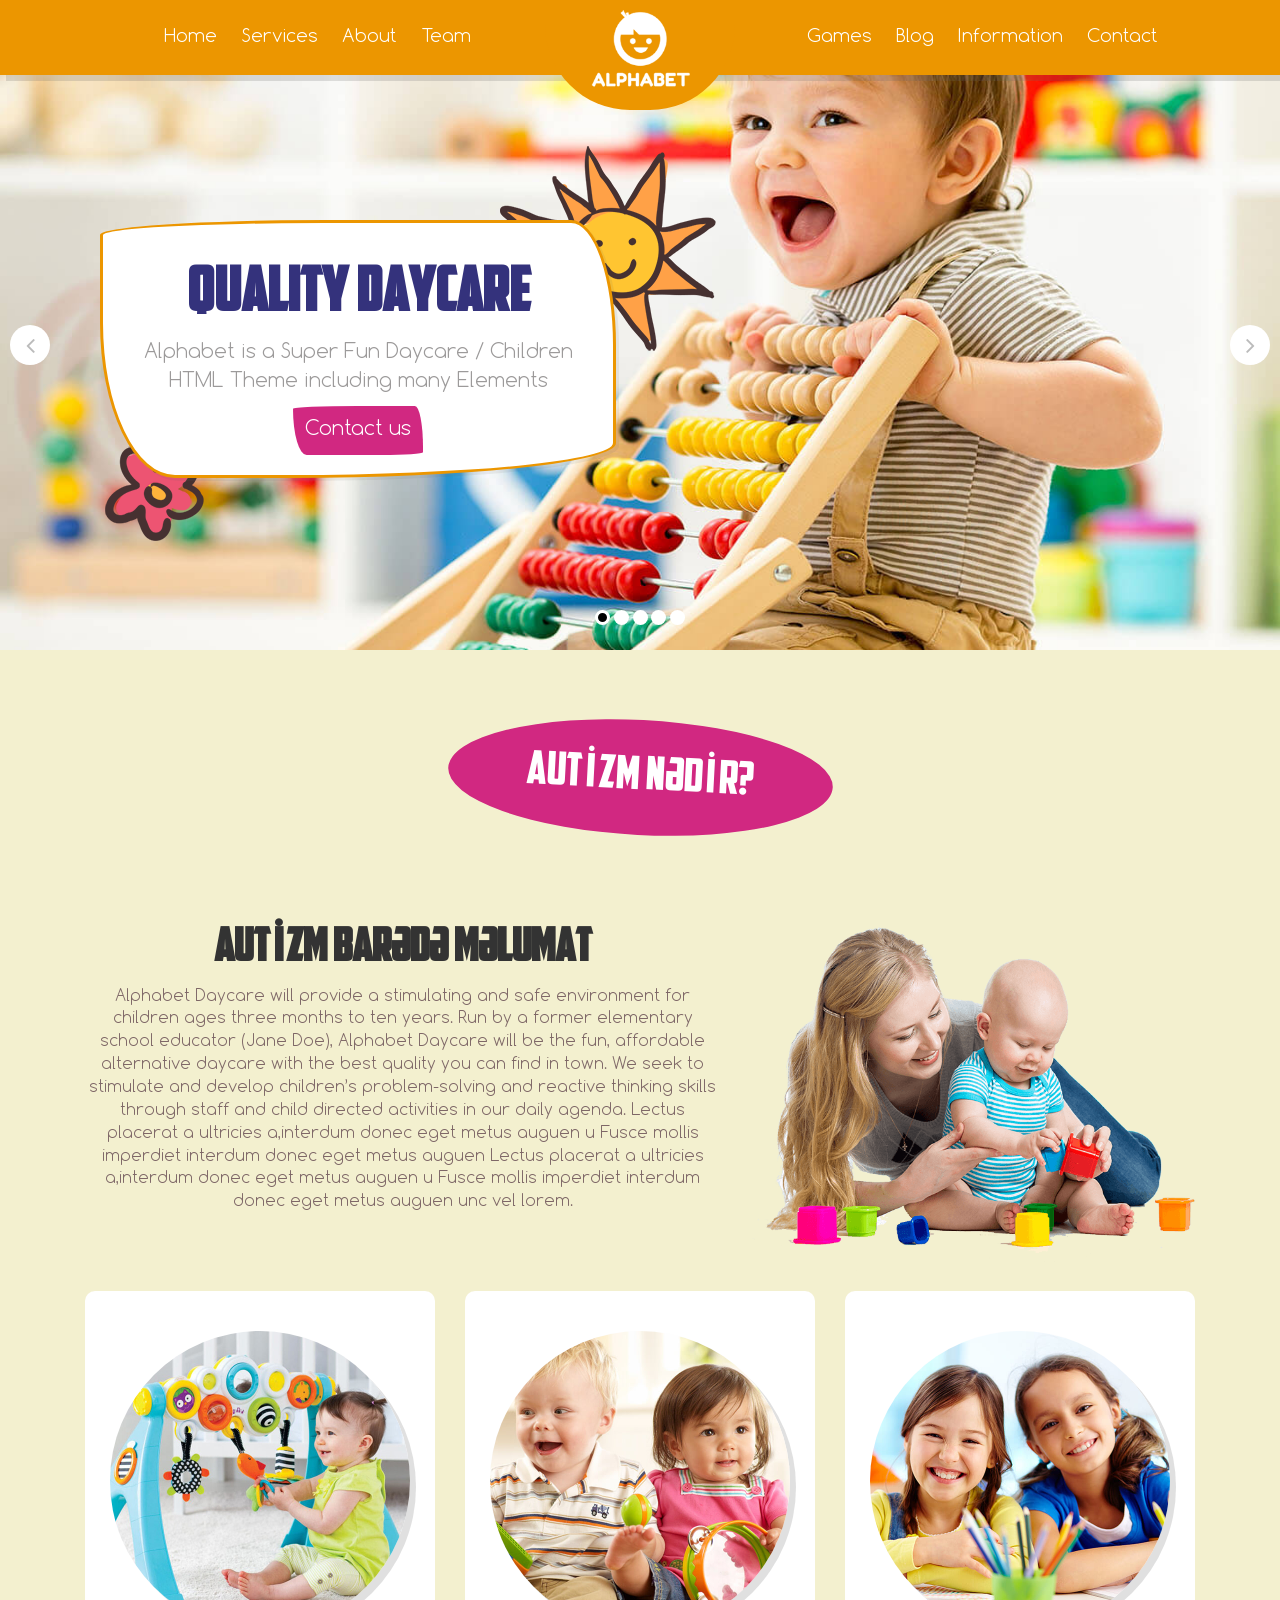
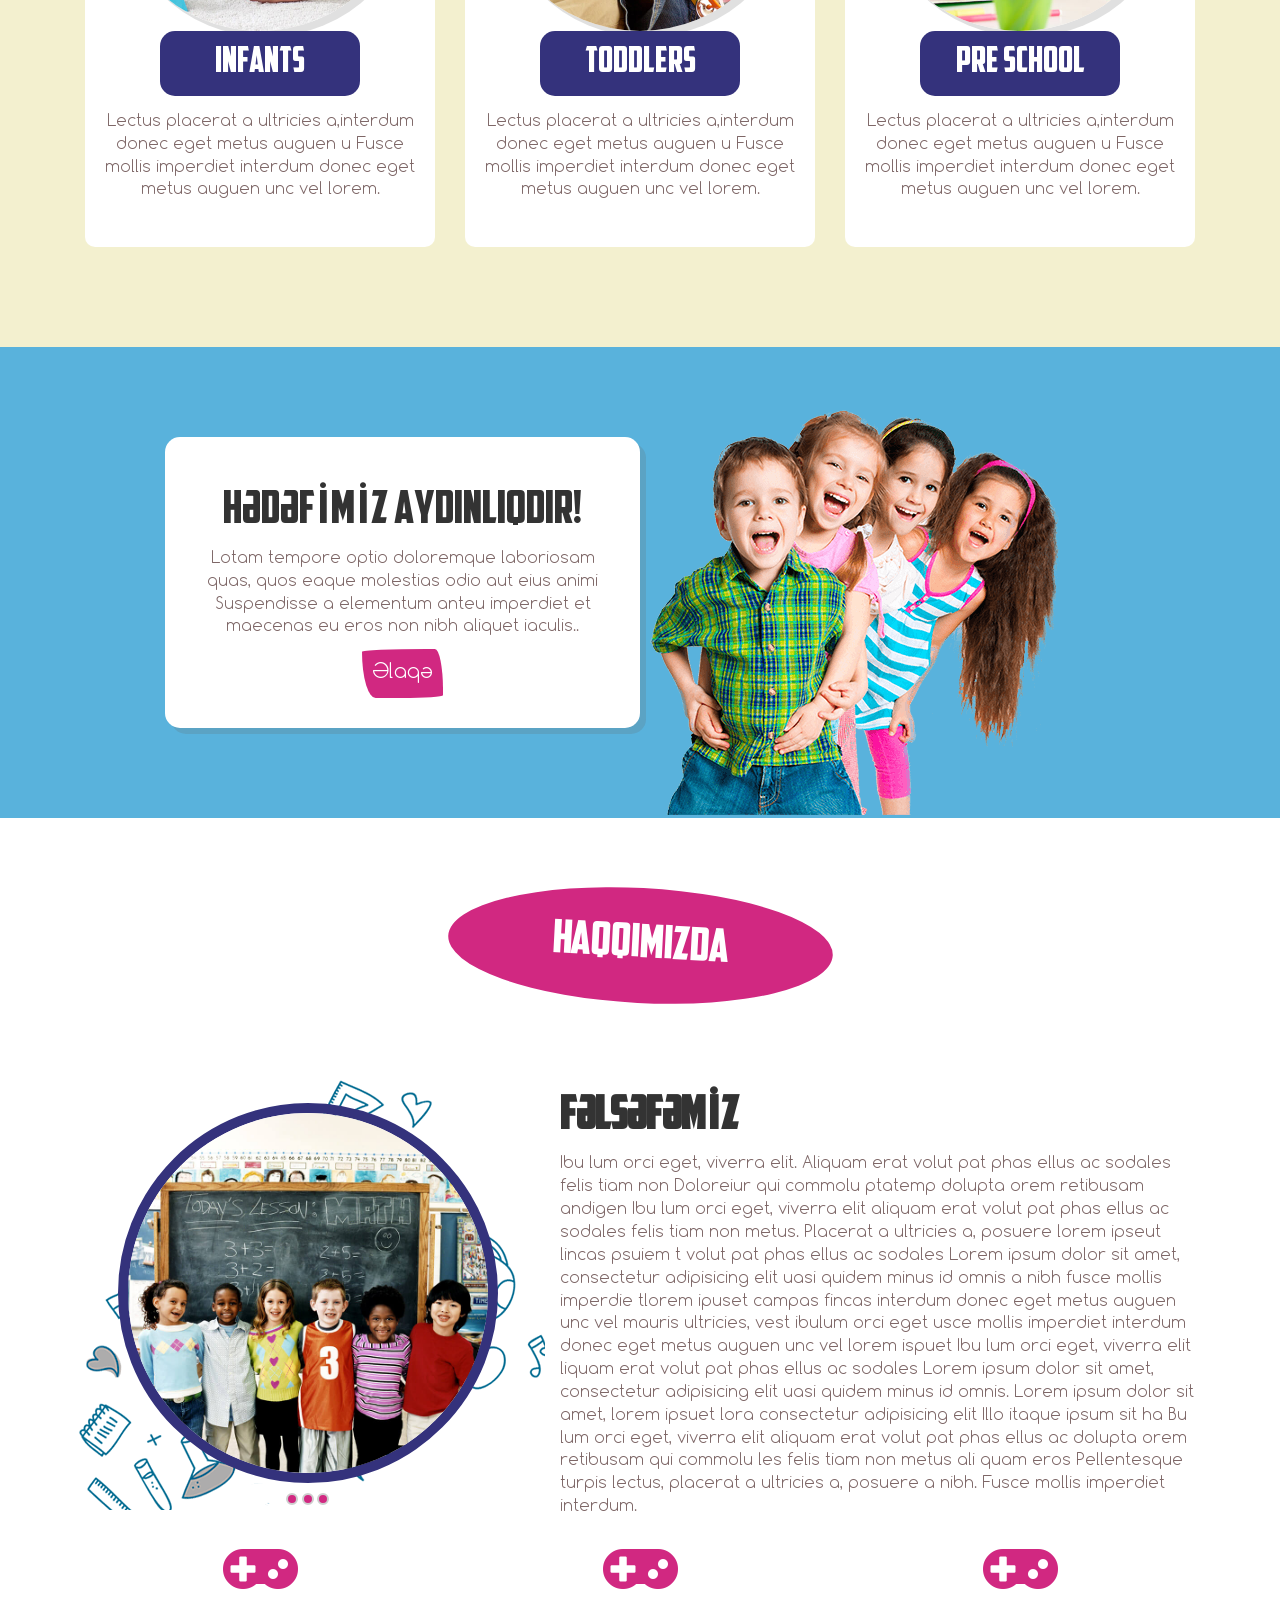
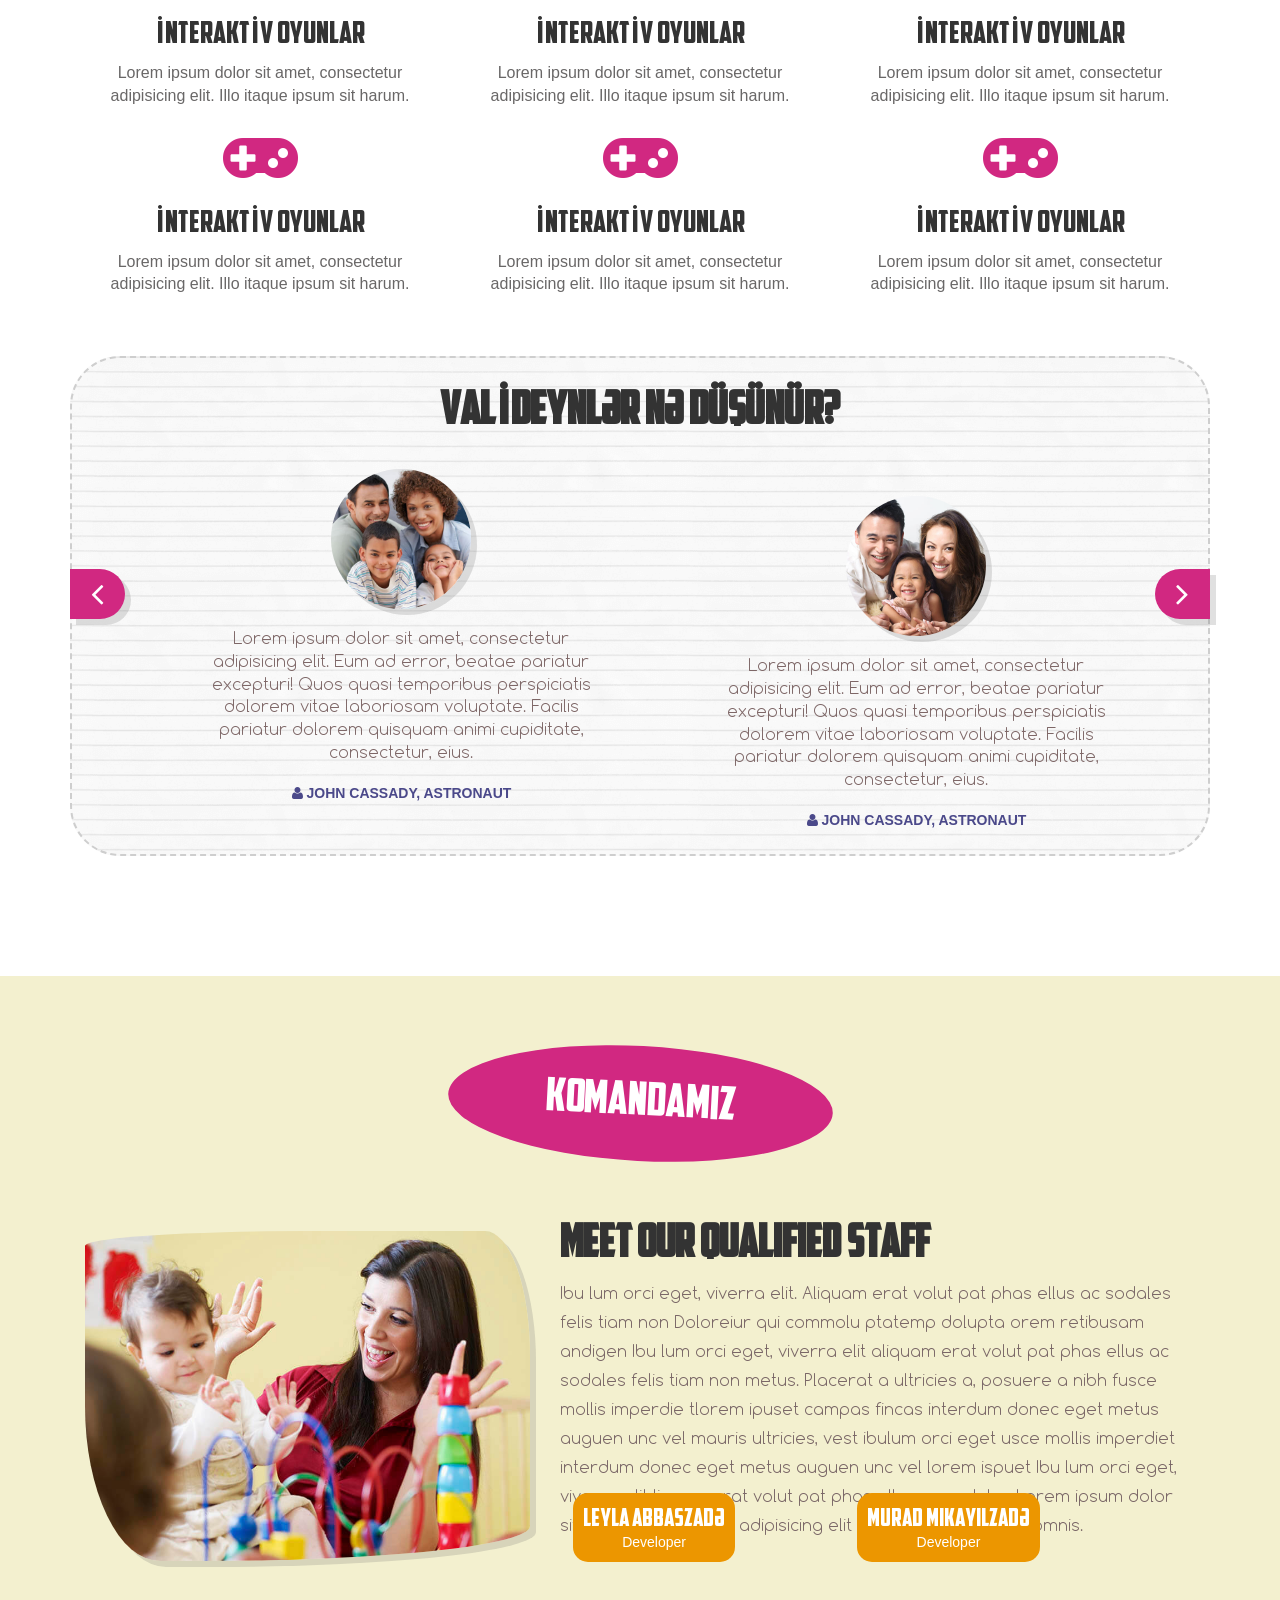
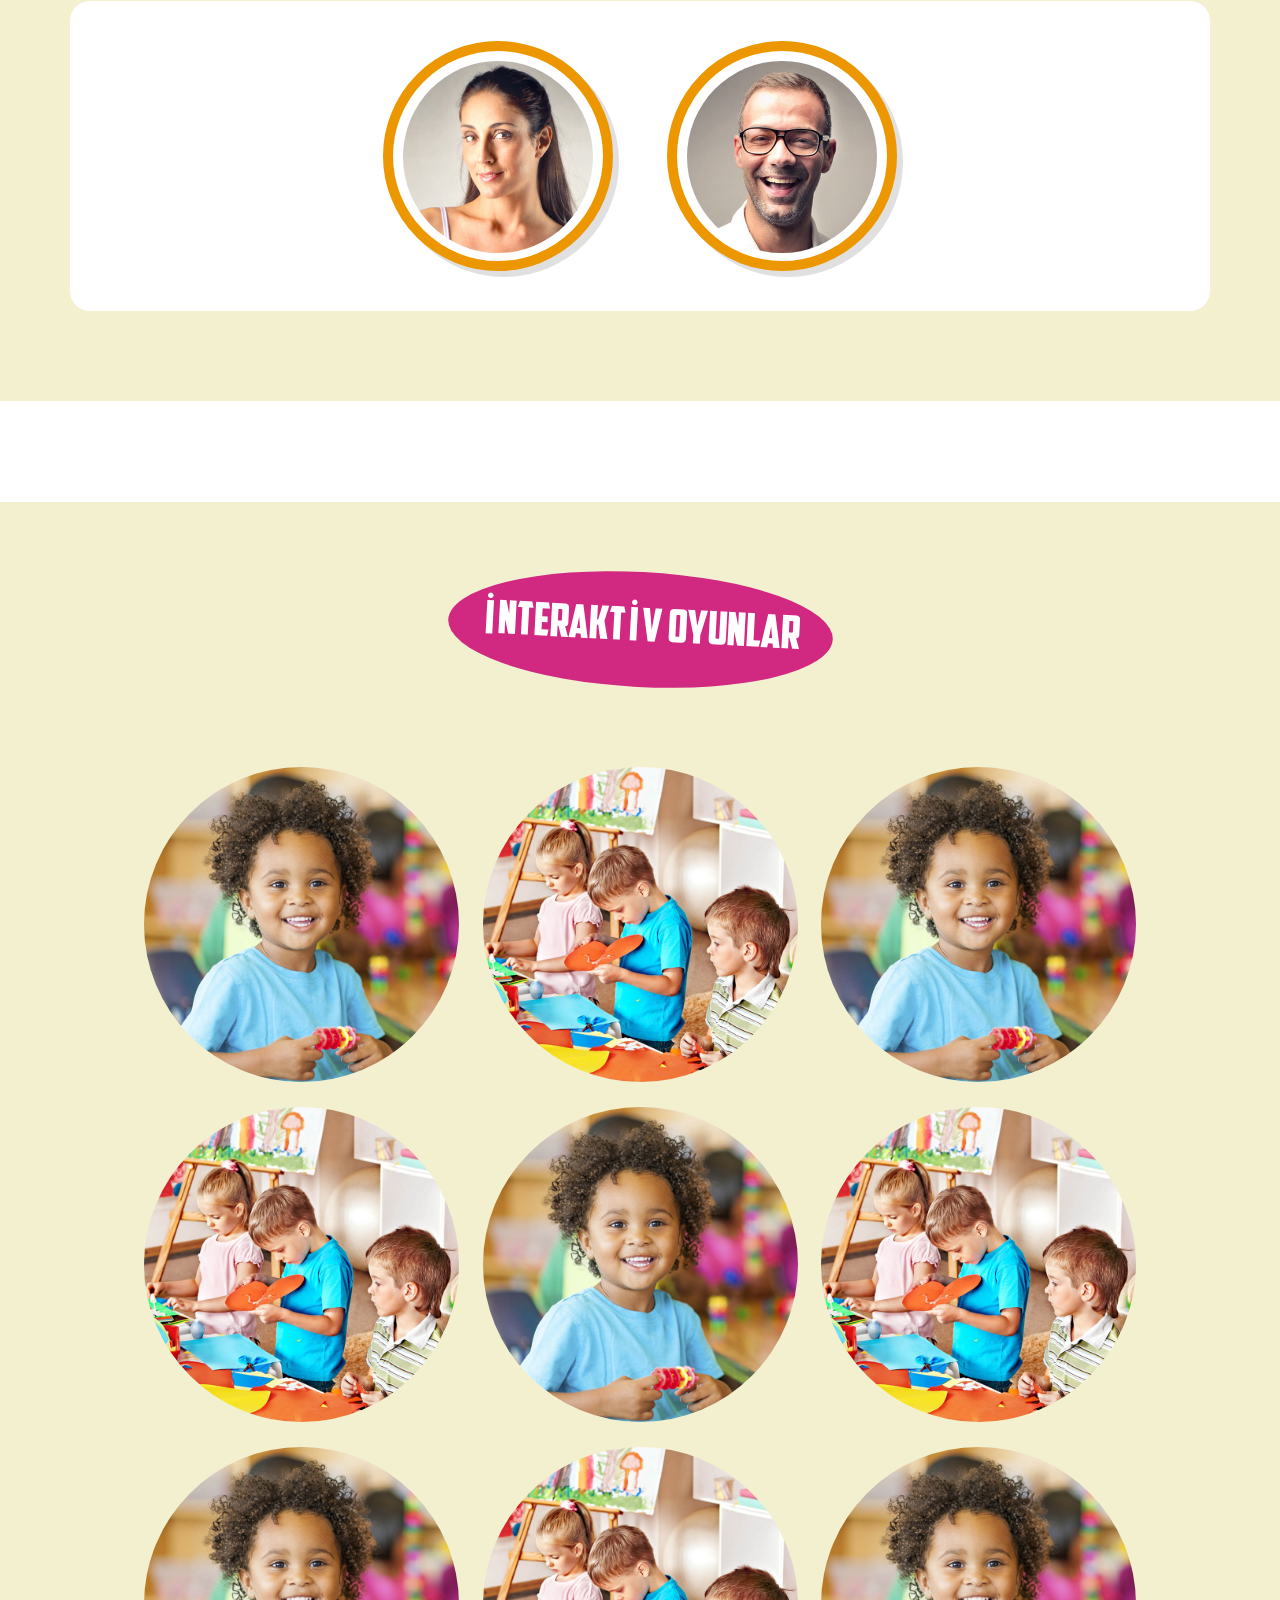
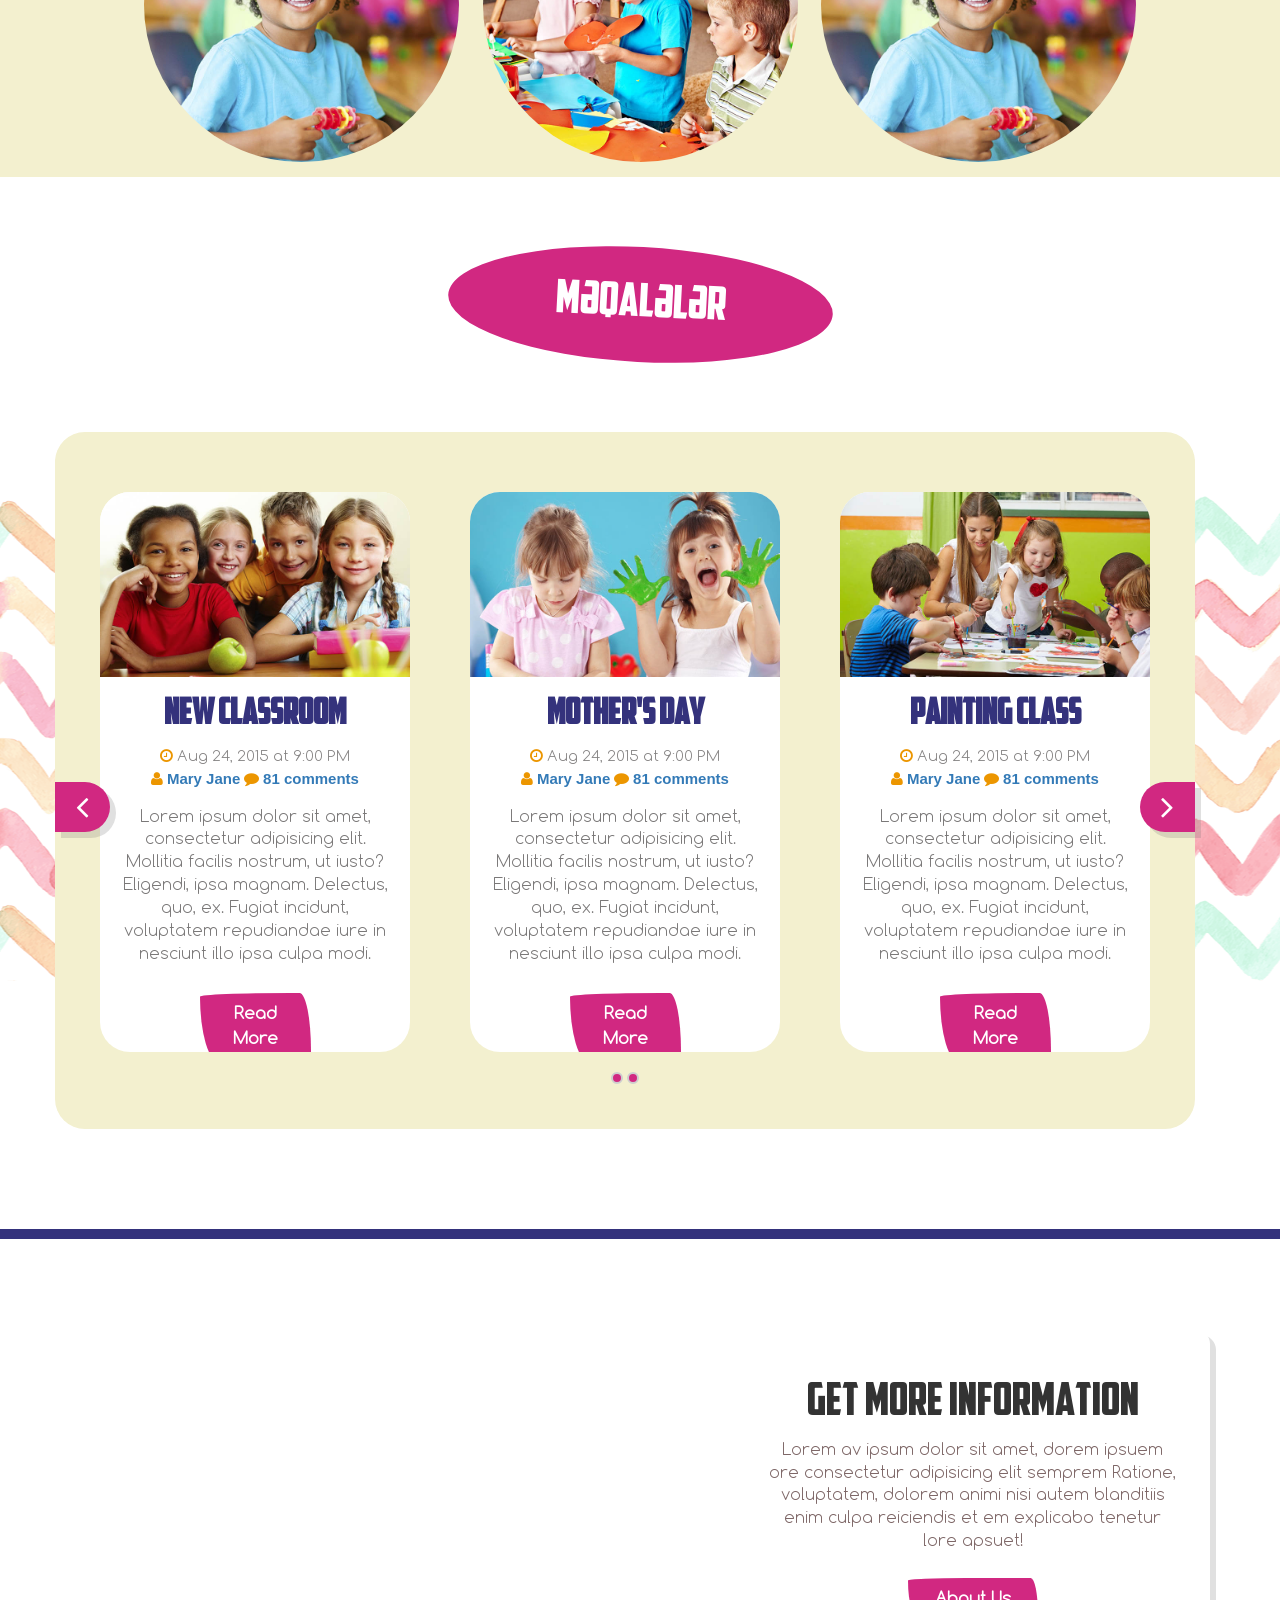
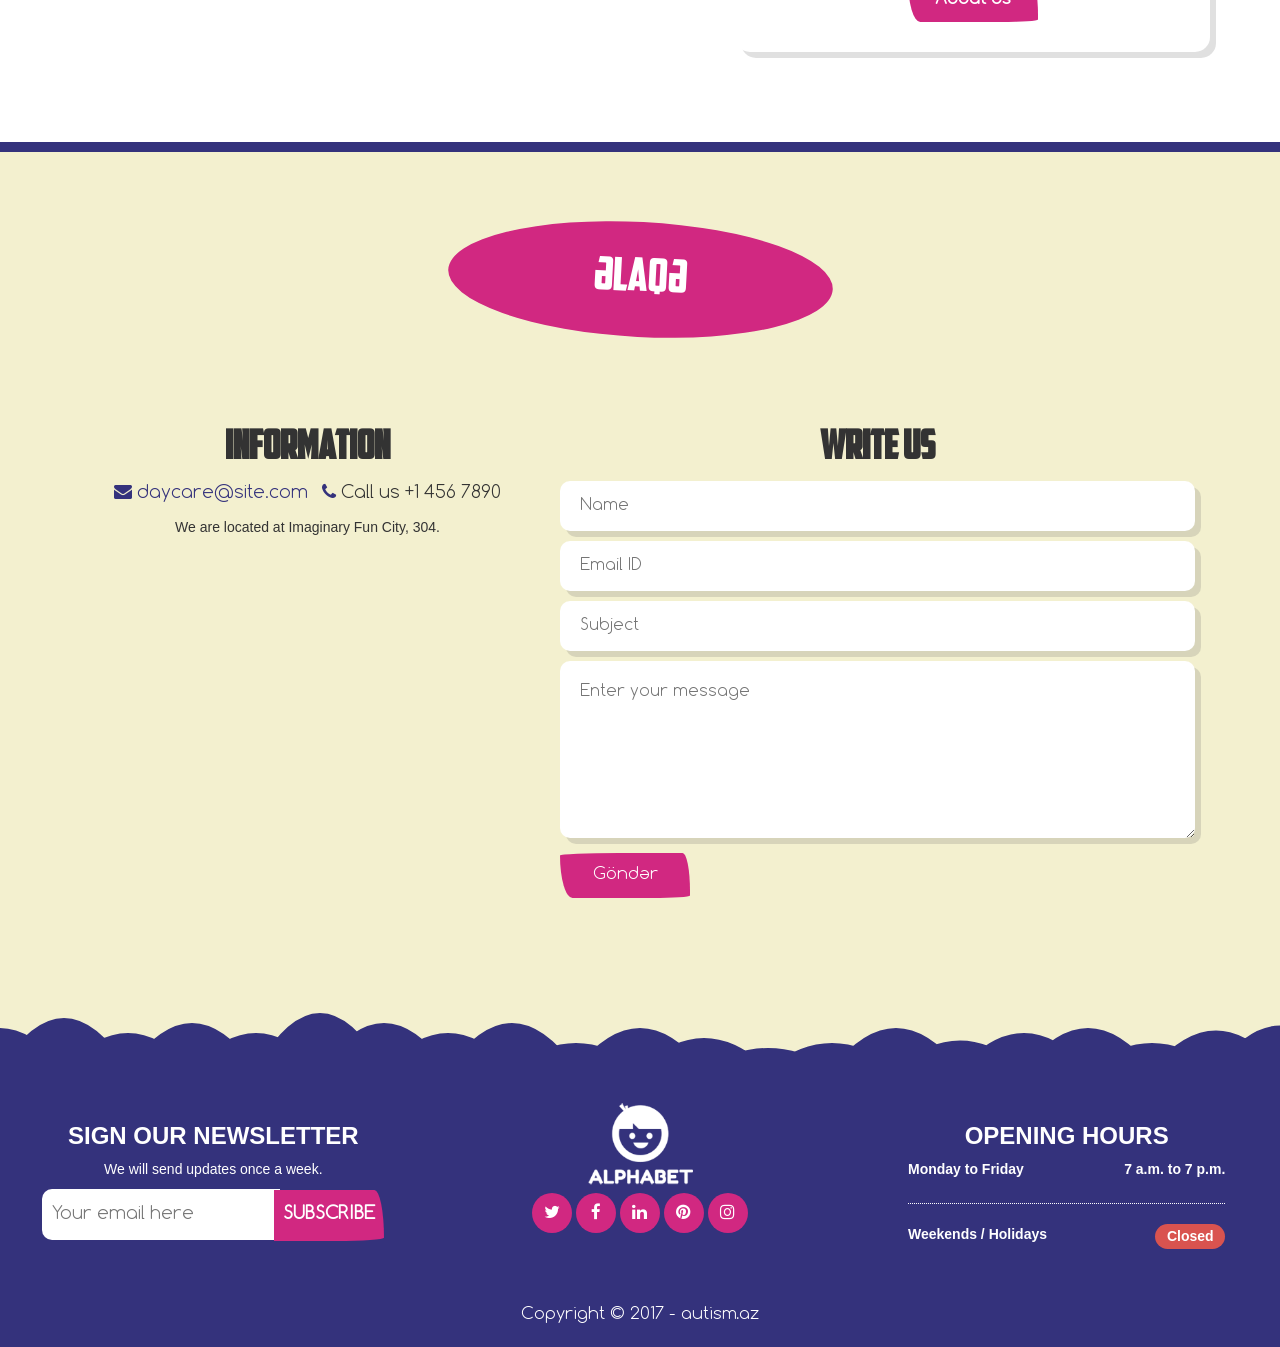
==== commit 86081b25: "1/5/2017 21:10" ====
--- a/index.html
+++ b/index.html
@@ -17,10 +17,10 @@
 			<div class="container text-center">
 				<ul class="float-left col-md-5">
 					<li class="row">
-						<li>Home</li>
-						<li>Services</li>
-						<li>About</li>
-						<li>Team</li>
+						<li><a href="index.html">Home</a></li>
+						<li><a href="#autism">Services</a></li>
+						<li><a href="#about">About</a></li>
+						<li><a href="#team">Team</a></li>
 					</li>
 				</ul>
 
@@ -32,24 +32,24 @@
 
 				<ul class="float-right col-md-5">
 					<li class="row">
-						<li>Games</li>
-						<li>Blog</li>
-						<li>Videos</li>
-						<li>Contact</li>
+						<li><a href="#games">Games</a></li>
+						<li><a href="#blog">Blog</a></li>
+						<li><a href="#info">Information</a></li>
+						<li><a href="#contact">Contact</a></li>
 					</li>
 				</ul>
 				<i class="fa fa-bars"></i>
 			</div>
 			<div class="phoneMenu col-md-10 col-md-offset-1">
 					<ul class="col-md-12">
-						<li>Home</li>
-						<li>Services</li>
-						<li>About</li>
-						<li>Team</li>
-						<li>Games</li>
-						<li>Blog</li>
-						<li>Videos</li>
-						<li>Contact</li>
+						<li><a href="index.html">Home</a></li>
+						<li><a href="#autism">Services</a></li>
+						<li><a href="#about">About</a></li>
+						<li><a href="#team">Team</a></li>
+						<li><a href="#games">Games</a></li>
+						<li><a href="#blog">Blog</a></li>
+						<li><a href="#info">Information</a></li>
+						<li><a href="#contact">Contact</a></li>
 					</ul>
 			</div>
 		</section>
@@ -431,7 +431,7 @@
 							</div>
 						</div>
 					</div>
-					<div class="bPanel col-md-4">
+					<div class="bPanel col-md-4 sonraki">
 						<div class="bCard col-md-12">
 							<div class="row">
 								<img src="assets/images/content/b2.jpg" alt="">
@@ -454,7 +454,7 @@
 							</div>
 						</div>
 					</div>
-					<div class="bPanel col-md-4">
+					<div class="bPanel col-md-4 sonraki">
 						<div class="bCard col-md-12">
 							<div class="row">
 								<img src="assets/images/content/b3.jpg" alt="">
@@ -610,4 +610,12 @@
 </body>
 </html>
 <script src="assets/js/slider.js"></script>
-<script src="assets/js/menu.js"></script>+<script src="assets/js/menu.js"></script>
+<script>
+	$(document).ready(function (){
+		$('#menu ul li').click(function() { 
+			var target = $(this).find('a').attr('href');
+			$('html, body').animate({scrollTop: $(target).offset().top}, 1000);
+		});     
+	});
+</script>
--- a/assets/css/style.css
+++ b/assets/css/style.css
@@ -1,2 +1,2 @@
-::selection{background:#EC9600;color:white}.heading{margin:auto;margin-top:70px;margin-bottom:70px;width:385px;height:115px;background:#D12881;border-radius:100%;box-sizing:border-box;color:white;text-align:center;display:block;transform:rotate(3deg)}.heading h2{margin:0;padding:0;display:inline-block;font-weight:800px;line-height:115px;font-size:46px;font-family:'American'}@media (max-width: 480px){.heading{width:270px;height:100px}.heading h2{margin-top:-10px;font-size:30px}}#menu{z-index:999;height:75px;background:#EC9600;box-shadow:6px 6px 0px rgba(103,102,102,0.2);position:fixed}#menu ul li{color:white;display:inline-block;font-size:18px;padding:0px 10px;margin:0;text-align:center;font-weight:600px;line-height:75px;transition:all .2s ease}#menu ul li:hover{background:#D12881;cursor:pointer}#menu .fa-bars{display:none;color:white;font-size:40px;padding-top:20px}#menu .float-left{float:left}#menu .float-right{float:right}#menu .phoneMenu{background:#EC9600;border-radius:20px;color:white;height:400px;overflow:auto;display:none}#menu .phoneMenu li{width:100%;text-align:center}#menu .logo{height:110px;border-radius:0px 0px 85px 85px;background:#EC9600;transition:all .2s ease}#menu .logo img{height:105px;padding:10px}#menu .logo:hover{background:#D12881;cursor:pointer}@media (max-width: 995px){#menu .logo{border-radius:0px 0px 0px 0px;float:left;background:none}#menu .logo img{height:85px}#menu .logo:hover{background:none}#menu .float-left,#menu .float-right{display:none}#menu .fa-bars{display:block;float:right;cursor:pointer}}#slider{height:650px;background:skyblue;transition:all .4s ease}#slider .slideImg{position:absolute;z-index:998}#slider .sun,#slider .bee{top:140px;left:500px}#slider .star,#slider .flower{top:440px;left:100px}#slider .bg{height:650px;width:100%;position:absolute;z-index:990}#slider .header-text{position:absolute;top:220px;box-shadow:3px 3px 0px rgba(103,102,102,0.1);left:100px;background:white;z-index:998;padding:20px;border-radius:225px 45px 325px 75px/15px 125px 35px 155px;border:3px solid #EC9600}#slider .header-text h1{font-size:60px;color:#34327C;font-weight:800;font-family:'American'}#slider .header-text .text{width:470px;height:auto;color:#9C9A9A;font-family:'Comfortaa';font-size:20px}#slider .header-text .contact{width:130px;color:white;margin:auto;cursor:pointer;border-radius:355px 45px 225px 75px/15px 225px 15px 255px;font-family:'Comfortaa';border:none;background:#D12881;font-size:20px;padding:10px;transition:all .2s ease}#slider .header-text .contact:hover{background:#EC9600}#slider .button{position:relative;z-index:998;height:40px;width:40px;border-radius:100%;background:white;color:#BBBBBB;font-size:25px;padding-top:3px;text-align:center;display:inline-block;margin:325px 10px}#slider .button:hover{color:black}#slider .circleset{position:relative;z-index:997}#slider .circleset .circle{width:15px;margin-top:610px;height:15px;background:white;border-radius:100%;display:inline-block}@media (max-width: 995px) and (min-width: 670px){#slider{height:500px}#slider .bg{height:500px}#slider .sun,#slider .bee,#slider .star,#slider .flower{opacity:0;height:0;width:0}#slider .button{margin-top:270px}#slider .circleset .circle{margin-top:470px}#slider .header-text{top:120px;left:50px}#slider .header-text h1{font-size:45px}#slider .header-text .text{font-size:16px}}@media (max-width: 995px) and (min-width: 480px){#slider{height:400px}#slider .bg{height:400px}#slider .sun,#slider .bee,#slider .star,#slider .flower{opacity:0;height:0;width:0}#slider .button{margin-top:210px}#slider .circleset .circle{margin-top:360px}#slider .header-text{top:120px;left:50px;padding:10px;width:80%;margin-top:100px;margin-left:15px}#slider .header-text h1{font-size:45px}#slider .header-text .text{display:none}#slider .header-text .contact{display:none}}@media (max-width: 480px){#slider{height:300px}#slider .bg{height:300px}#slider .sun,#slider .bee,#slider .star,#slider .flower{opacity:0;height:0;width:0}#slider .button{margin-top:155px}#slider .circleset .circle{margin-top:260px}#slider .header-text{left:50px;padding:none;width:80%;margin-top:-30px;height:50px}#slider .header-text h1{font-size:20px;margin-top:-7px}#slider .header-text .text{display:none}#slider .header-text .contact{display:none}}#autism{background:#F3F0CF}#autism .col-md-7 h3{font-family:'American';font-size:46px}#autism .col-md-7 p{font-family:'Comfortaa';font-size:16px;color:#7E6767}#autism img{max-height:400px}#autism .autism2{margin-top:20px;margin-bottom:100px}#autism .autism2 .content{border-radius:10px;background:white;transition:all .6s ease}#autism .autism2 .content:hover{transform:translateY(-20px);box-shadow:6px 6px 0px rgba(103,102,102,0.2)}#autism .autism2 .content:hover .heading2{background:#EC9600}#autism .autism2 .content img{box-shadow:6px 6px 0px rgba(103,102,102,0.2);max-height:300px;margin:auto}#autism .autism2 .content .heading2{height:65px;max-width:200px;color:white;text-align:center;font-family:'American';font-size:35px;border-radius:15px;background:#34327C;line-height:65px;margin:auto;transition:all .4s ease}#autism .autism2 .content .text{color:#7E6767;font-size:16px;font-family:'Comfortaa';padding:15px 15px;transition:all .4s ease}@media (max-width: 995px){#autism .col-md-5 img{margin:auto}}#visit{background:#59B2DC;overflow:hidden}#visit img{margin-top:55px;z-index:9;position:relative}#visit .col-md-5{z-index:9;background:white;border-radius:15px;box-shadow:6px 6px 0px rgba(103,102,102,0.2);padding:30px;margin-top:90px;margin-bottom:90px}#visit .col-md-5 h2{font-family:'American';font-size:46px}#visit .col-md-5 .text{color:#7E6767;font-size:16px;font-family:'Comfortaa'}#visit .col-md-5 .contactButton{color:white;border-radius:355px 45px 225px 75px/15px 225px 15px 255px;font-family:'Comfortaa';border:none;background:#D12881;font-size:20px;padding:10px;transition:all .2s ease}#visit .col-md-5 .contactButton:hover{background:#EC9600}#visit .cloudSet{transform:translateX(-1000px);animation:cloud 60s linear 0s infinite normal;z-index:5}#visit .cloudSet .cloud{width:150px;z-index:0}#visit .cloudSet .cloud img{height:150px;position:absolute;z-index:0}@keyframes cloud{100%{transform:translateX(1000px)}}@media (max-width: 995px){#visit img{display:none}}#about{margin-bottom:120px}#about .button{background:#D12881;color:white;font-size:35px;margin-top:120px;display:inline-block;min-width:55px;z-index:99;transition:all .2s ease}#about .button:hover{background:#EC9600;cursor:pointer}#about .prev{float:left;margin-left:-17px;border-radius:0px 50px 50px 0px;box-shadow:6px 6px 0px rgba(103,102,102,0.2)}#about .next{float:right;z-index:90;margin-right:-17px;border-radius:50px 0px 0px 50px;box-shadow:6px 6px 0px rgba(103,102,102,0.2)}#about .col-md-7 h3{font-family:'American';font-size:46px}#about .col-md-7 p{font-family:'Comfortaa';font-size:16px;color:#7E6767}#about .col-md-5{background:url("../images/content/aboutBg.png")}#about .col-md-5 img{max-height:380px;border-radius:100%;border:10px solid #34327C;margin:auto;margin-top:30px;overflow:hidden}#about .col-md-5 .circle{width:12px;height:12px;border-radius:100%;background:#D12881;border:2px solid #CECECE;display:inline-block;margin-top:10px;transition:all .3s ease}#about .col-md-5 .circle:hover{transform:scale(1.3);cursor:pointer;border:none}#about .features i{color:#D12881;font-size:70px;transition:all .3s ease}#about .features i:hover{color:#EC9600}#about .features h3{font-family:'American';font-size:30px}#about .features .text{color:#696767;font-size:16px}#about .parents{margin-top:50px;background:url("../images/content/paperBg.png");border-radius:50px;border:2px dashed #CECECE;height:500px;z-index:97}#about .parents h3{font-family:'American';font-size:46px;margin-top:30px}#about .parents .pull-right{margin-top:-327px}#about .parents .col-md-6{z-index:89}#about .parents .col-md-6 .col-md-10 img{margin-top:20px;display:inline-block;height:140px;border-radius:100%;box-shadow:6px 6px 0px rgba(103,102,102,0.2)}#about .parents .col-md-6 .col-md-10 p{margin-top:20px;font-family:'Comfortaa';font-size:16px;color:#7E6767}#about .parents .col-md-6 .col-md-10 i,#about .parents .col-md-6 .col-md-10 span{color:#4B498A;margin-top:10px}@media (max-width: 995px){#about .col-md-5{background:none}}#team{background:#F3F0CF}#team .staff img{border-radius:225px 45px 325px 75px/15px 125px 35px 155px;box-shadow:6px 6px 0px rgba(103,102,102,0.2);max-height:340px}#team .staff h2{margin-top:-10px;font-family:'American';font-size:45px;font-weight:600}#team .staff .text{color:#7A6767;line-height:29px;font-family:'Comfortaa';font-size:16px}#team .team{margin-top:40px}#team .mate{display:inline-block}#team .mate:hover .mateFrame{border:10px solid #34327C}#team .mate:hover .heading2{background:#34327C}#team .col-md-12{margin-bottom:90px;border-radius:20px;background:white}#team .col-md-12 .mateFrame{width:230px;height:230px;margin-bottom:35px;margin-top:40px;margin-left:50px;display:inline-block;background:white;border:10px solid #EC9600;border-radius:100%;overflow:hidden;transition:all .3s ease;box-shadow:6px 6px 0px rgba(103,102,102,0.2)}#team .col-md-12 .mateFrame img{height:auto;padding:10px;border-radius:100%}#team .col-md-12 .heading2{display:inline-block;border-radius:15px;background:#EC9600;color:white;padding:10px 10px;position:absolute;margin-top:-108px;margin-left:-40px;z-index:900;transition:all .3s ease}#team .col-md-12 .heading2 p{display:inline-block;font-size:24px;font-family:'American'}#team .col-md-12 .heading2 span{display:block;margin-top:-15px}@media (max-width: 995px){#team .staff .col-md-7{margin-top:50px}#team .col-md-12 .mateFrame{margin-left:0}}#activities{margin-bottom:100px;background-image:url("../images/content/activityBg.png");background-position:center left,center right;background-repeat:no-repeat}#activities .activityPanel{background:#F3F0CF;border-radius:20px}#activities .activityPanel img{height:410px;height:410px;margin:30px;margin-left:15px;border-radius:100%;box-shadow:6px 6px 0px rgba(103,102,102,0.2)}#activities .activityPanel h2{font-weight:600;font-family:'American';font-size:50px}#games{background:#F3F0CF}#games .img{width:335px;display:inline-block;border-radius:100%;border:none;overflow:hidden;transition:all .2s ease;cursor:pointer}#games .img img{max-height:335px;border:10px solid transparent}#games .img img:hover{border:10px solid #34327C}#blog{background:url("../images/content/bbg.png") center repeat-x}#blog .blog-panel{background:#F3F0CF;border-radius:30px;margin-bottom:100px}#blog .blog-panel .button{background:#D12881;position:absolute;color:white;font-size:35px;margin-top:350px;display:inline-block;min-width:55px;z-index:99;transition:all .2s ease}#blog .blog-panel .button:hover{background:#EC9600;cursor:pointer}#blog .blog-panel .prev{left:0;border-radius:0px 50px 50px 0px;box-shadow:6px 6px 0px rgba(103,102,102,0.2)}#blog .blog-panel .next{right:0;z-index:90;border-radius:50px 0px 0px 50px;box-shadow:6px 6px 0px rgba(103,102,102,0.2)}#blog .blog-panel .circle{width:12px;height:12px;border-radius:100%;margin-bottom:40px;background:#D12881;border:2px solid #CECECE;display:inline-block;transition:all .3s ease}#blog .blog-panel .circle:hover{transform:scale(1.3);cursor:pointer;border:none}#blog .blog-panel .bPanel{height:560px;margin-top:30px;margin-bottom:50px;padding:30px}#blog .blog-panel .bPanel .bCard{height:560px;border-radius:30px;overflow:hidden;background:white}#blog .blog-panel .bPanel .bCard img{height:185px}#blog .blog-panel .bPanel .bCard .bText{text-align:center}#blog .blog-panel .bPanel .bCard .bText h3{font-family:'American';color:#34327C;text-decoration:none;font-size:35px;font-weight:600}#blog .blog-panel .bPanel .bCard .bText h3:hover{text-decoration:none;color:#D12881}#blog .blog-panel .bPanel .bCard .bText .fa{color:#EC9600;font-size:15px}#blog .blog-panel .bPanel .bCard .bText .info{font-size:15px;text-decoration:none;transition:all .3s ease}#blog .blog-panel .bPanel .bCard .bText .info:hover{color:#D12881}#blog .blog-panel .bPanel .bCard .bText span{color:#858383;font-family:'Comfortaa';font-size:15px}#blog .blog-panel .bPanel .bCard .bText p{padding:17px;color:#7A7878;font-family:'Comfortaa';font-size:16px}#blog .blog-panel .bPanel .bCard .contact{width:111px;color:white;margin:auto;cursor:pointer;border-radius:355px 45px 225px 75px/15px 225px 15px 255px;font-family:'Comfortaa';border:none;background:#D12881;font-size:17px;padding:10px;transition:all .2s ease}#blog .blog-panel .bPanel .bCard .contact:hover{background:#EC9600}#info{background:url("../images/content/info.jpg") fixed;background-size:cover;border-top:10px solid #34327C;border-bottom:10px solid #34327C}#info .infoPanel{background:white;margin-top:90px;margin-bottom:90px;border-radius:15px;box-shadow:6px 6px 0px rgba(103,102,102,0.2);padding:30px;float:right}#info .infoPanel h2{font-family:'American';font-size:46px}#info .infoPanel .text{color:#7E6767;font-size:16px;font-family:'Comfortaa'}#info .infoPanel .contact{color:white;width:130px;margin:auto;border-radius:355px 45px 225px 75px/15px 225px 15px 255px;font-family:'Comfortaa';border:none;background:#D12881;font-size:17px;cursor:pointer;padding:10px;margin-top:24px;transition:all .2s ease}#info .infoPanel .contact:hover{background:#EC9600}#contact{background:#F3F0CF;padding-bottom:70px}#contact h3{font-size:40px;font-family:'American';font-weight:600;margin-bottom:10px}#contact .col-md-5 a{font-size:18px;font-family:'Comfortaa';color:#34327C;display:inline-block;margin-bottom:10px;text-decoration:none}#contact .col-md-5 .phone{font-size:18px;font-family:'Comfortaa';display:inline-block;margin-left:10px}#contact .col-md-5 .phone i{color:#34327C}#contact .col-md-5 p{margin-bottom:15px}#contact .col-md-5 iframe{width:385px;height:340px;border:none;border-radius:30px}#contact .col-md-7 .text{width:100%;margin-top:10px;height:50px;border-radius:10px;box-shadow:6px 6px 0px rgba(103,102,102,0.2);border:none;font-family:'Comfortaa';font-size:16px;padding:20px}#contact .col-md-7 textarea{width:100%;margin-top:10px;border-radius:10px;box-shadow:6px 6px 0px rgba(103,102,102,0.2);border:none;font-family:'Comfortaa';font-size:16px;padding:20px}#contact .col-md-7 .send{color:white;width:130px;margin:auto;border-radius:355px 45px 225px 75px/15px 225px 15px 255px;font-family:'Comfortaa';border:none;float:left;background:#D12881;font-size:17px;cursor:pointer;padding:10px;margin-top:10px;transition:all .2s ease}#contact .col-md-7 .send:hover{background:#EC9600}@media (max-width: 995px){#contact .col-md-5 iframe{width:100%;border-radius:none}}#footer{background:#34327C}#footer .copyright{color:white;font-size:17px;font-family:'Comfortaa';padding-bottom:20px;display:block}#footer .col-md-4{height:200px;margin-top:30px}#footer .email{color:white}#footer .email h3{font-weight:600}#footer .email .text{width:60%;border-radius:10px 0px 0px 10px;padding:10px;font-size:18px;font-family:'Comfortaa';height:51px;border:none;z-index:2}#footer .email .subs{border-radius:355px 45px 225px 75px/0px 225px 15px 0;background:#D12881;color:white;border:none;z-index:-1;height:51px;font-size:18px;padding:9px;margin-left:-10px;font-family:'Comfortaa'}#footer .email .subs:hover{background:#EC9600}#footer .sn img{height:90px}#footer .sn i{width:40px;height:40px;border-radius:100%;background:#D12881;color:white;padding:10px;font-size:17px;transition:all .4s ease}#footer .sn i:hover{background:#EC9600;cursor:pointer}#footer .oh h3{font-weight:600;color:white}#footer .oh .date{color:white;height:45px;border-bottom:1px dotted white;width:80%;margin-left:10%}#footer .oh .date p{font-weight:600;display:inline-block}#footer .oh .date2{color:white;width:80%;margin-left:10%}#footer .oh .date2 p{font-weight:600;display:inline-block}#footer .oh .date2 .closed{width:70px;height:25px;border-radius:15px;padding:2px;background:#D9534F}@font-face{font-family:'American';src:url("../vendor/fonts/AmericanCaptain.eot");src:url("../vendor/fonts/AmericanCaptain.eot?#iefix") format("embedded-opentype"),url("../vendor/fonts/AmericanCaptain.woff") format("woff"),url("../vendor/fonts/AmericanCaptain.ttf") format("truetype");font-weight:normal;font-style:normal}@font-face{font-family:'Comfortaa';src:url("../vendor/fonts/Comfortaa-Light.eot");src:url("../vendor/fonts/Comfortaa-Light.eot?#iefix") format("embedded-opentype"),url("../vendor/fonts/Comfortaa-Light.woff") format("woff"),url("../vendor/fonts/Comfortaa-Light.ttf") format("truetype");font-weight:300;font-style:normal}#deco-clouds{fill:#34327C;background:#F3F0CF;border:none}@media (max-width: 995px){svg{display:none}}
+::selection{background:#EC9600;color:white}.heading{margin:auto;margin-top:70px;margin-bottom:70px;width:385px;height:115px;background:#D12881;border-radius:100%;box-sizing:border-box;color:white;text-align:center;display:block;transform:rotate(3deg)}.heading h2{margin:0;padding:0;display:inline-block;font-weight:800px;line-height:115px;font-size:46px;font-family:'American'}@media (max-width: 480px){.heading{width:270px;height:100px}.heading h2{margin-top:-10px;font-size:30px}}#menu{z-index:999;height:75px;background:#EC9600;box-shadow:6px 6px 0px rgba(103,102,102,0.2);position:fixed}#menu ul li{display:inline-block;font-size:18px;padding:0px 10px;margin:0;text-align:center;transition:all .2s ease}#menu ul li a{color:white;font-weight:600px;line-height:75px;font-family:'Comfortaa'}#menu ul li a:hover{text-decoration:none}#menu ul li:hover{background:#D12881;cursor:pointer}#menu .fa-bars{display:none;color:white;font-size:40px;padding-top:20px}#menu .float-left{float:left}#menu .float-right{float:right}#menu .phoneMenu{background:#EC9600;border-radius:20px;color:white;height:400px;overflow:auto;display:none}#menu .phoneMenu li{width:100%;text-align:center}#menu .logo{height:110px;border-radius:0px 0px 85px 85px;background:#EC9600;transition:all .2s ease}#menu .logo img{height:105px;padding:10px}#menu .logo:hover{background:#D12881;cursor:pointer}@media (max-width: 995px){#menu .logo{border-radius:0px 0px 0px 0px;float:left;background:none}#menu .logo img{height:85px}#menu .logo:hover{background:none}#menu .float-left,#menu .float-right{display:none}#menu .fa-bars{display:block;float:right;cursor:pointer}}#slider{height:650px;background:skyblue;transition:all .4s ease}#slider .slideImg{position:absolute;z-index:998}#slider .sun,#slider .bee{top:140px;left:500px}#slider .star,#slider .flower{top:440px;left:100px}#slider .bg{height:650px;width:100%;position:absolute;z-index:990}#slider .header-text{position:absolute;top:220px;box-shadow:3px 3px 0px rgba(103,102,102,0.1);left:100px;background:white;z-index:998;padding:20px;border-radius:225px 45px 325px 75px/15px 125px 35px 155px;border:3px solid #EC9600}#slider .header-text h1{font-size:60px;color:#34327C;font-weight:800;font-family:'American'}#slider .header-text .text{width:470px;height:auto;color:#9C9A9A;font-family:'Comfortaa';font-size:20px}#slider .header-text .contact{width:130px;color:white;margin:auto;cursor:pointer;border-radius:355px 45px 225px 75px/15px 225px 15px 255px;font-family:'Comfortaa';border:none;background:#D12881;font-size:20px;padding:10px;transition:all .2s ease}#slider .header-text .contact:hover{background:#EC9600}#slider .button{position:relative;z-index:998;height:40px;width:40px;border-radius:100%;background:white;color:#BBBBBB;font-size:25px;padding-top:3px;text-align:center;display:inline-block;margin:325px 10px}#slider .button:hover{color:black}#slider .circleset{position:relative;z-index:997}#slider .circleset .circle{width:15px;margin-top:610px;height:15px;background:white;border-radius:100%;display:inline-block}@media (max-width: 995px) and (min-width: 670px){#slider{height:500px}#slider .bg{height:500px}#slider .sun,#slider .bee,#slider .star,#slider .flower{opacity:0;height:0;width:0}#slider .button{margin-top:270px}#slider .circleset .circle{margin-top:470px}#slider .header-text{top:120px;left:50px}#slider .header-text h1{font-size:45px}#slider .header-text .text{font-size:16px}}@media (max-width: 995px) and (min-width: 480px){#slider{height:400px}#slider .bg{height:400px}#slider .sun,#slider .bee,#slider .star,#slider .flower{opacity:0;height:0;width:0}#slider .button{margin-top:210px}#slider .circleset .circle{margin-top:360px}#slider .header-text{top:120px;left:50px;padding:10px;width:80%;margin-top:100px;margin-left:15px}#slider .header-text h1{font-size:45px}#slider .header-text .text{display:none}#slider .header-text .contact{display:none}}@media (max-width: 480px){#slider{height:300px}#slider .bg{height:300px}#slider .sun,#slider .bee,#slider .star,#slider .flower{opacity:0;height:0;width:0}#slider .button{margin-top:155px}#slider .circleset .circle{margin-top:260px}#slider .header-text{left:50px;padding:none;width:80%;margin-top:-30px;height:50px}#slider .header-text h1{font-size:20px;margin-top:-7px}#slider .header-text .text{display:none}#slider .header-text .contact{display:none}}#autism{background:#F3F0CF}#autism .col-md-7 h3{font-family:'American';font-size:46px}#autism .col-md-7 p{font-family:'Comfortaa';font-size:16px;color:#7E6767}#autism img{max-height:400px}#autism .autism2{margin-top:20px;margin-bottom:100px}#autism .autism2 .content{border-radius:10px;background:white;transition:all .6s ease}#autism .autism2 .content:hover{transform:translateY(-20px);box-shadow:6px 6px 0px rgba(103,102,102,0.2)}#autism .autism2 .content:hover .heading2{background:#EC9600}#autism .autism2 .content img{box-shadow:6px 6px 0px rgba(103,102,102,0.2);max-height:300px;margin:auto}#autism .autism2 .content .heading2{height:65px;max-width:200px;color:white;text-align:center;font-family:'American';font-size:35px;border-radius:15px;background:#34327C;line-height:65px;margin:auto;transition:all .4s ease}#autism .autism2 .content .text{color:#7E6767;font-size:16px;font-family:'Comfortaa';padding:15px 15px;transition:all .4s ease}@media (max-width: 995px){#autism .col-md-5 img{margin:auto}}#visit{background:#59B2DC;overflow:hidden}#visit img{margin-top:55px;z-index:9;position:relative}#visit .col-md-5{z-index:9;background:white;border-radius:15px;box-shadow:6px 6px 0px rgba(103,102,102,0.2);padding:30px;margin-top:90px;margin-bottom:90px}#visit .col-md-5 h2{font-family:'American';font-size:46px}#visit .col-md-5 .text{color:#7E6767;font-size:16px;font-family:'Comfortaa'}#visit .col-md-5 .contactButton{color:white;border-radius:355px 45px 225px 75px/15px 225px 15px 255px;font-family:'Comfortaa';border:none;background:#D12881;font-size:20px;padding:10px;transition:all .2s ease}#visit .col-md-5 .contactButton:hover{background:#EC9600}#visit .cloudSet{transform:translateX(-1000px);animation:cloud 60s linear 0s infinite normal;z-index:5}#visit .cloudSet .cloud{width:150px;z-index:0}#visit .cloudSet .cloud img{height:150px;position:absolute;z-index:0}@keyframes cloud{100%{transform:translateX(1000px)}}@media (max-width: 995px){#visit img{display:none}}#about{margin-bottom:120px}#about .button{background:#D12881;color:white;font-size:35px;margin-top:120px;display:inline-block;min-width:55px;z-index:99;transition:all .2s ease}#about .button:hover{background:#EC9600;cursor:pointer}#about .prev{float:left;margin-left:-17px;border-radius:0px 50px 50px 0px;box-shadow:6px 6px 0px rgba(103,102,102,0.2)}#about .next{float:right;z-index:90;margin-right:-17px;border-radius:50px 0px 0px 50px;box-shadow:6px 6px 0px rgba(103,102,102,0.2)}#about .col-md-7 h3{font-family:'American';font-size:46px}#about .col-md-7 p{font-family:'Comfortaa';font-size:16px;color:#7E6767}#about .col-md-5{background:url("../images/content/aboutBg.png")}#about .col-md-5 img{max-height:380px;border-radius:100%;border:10px solid #34327C;margin:auto;margin-top:30px;overflow:hidden}#about .col-md-5 .circle{width:12px;height:12px;border-radius:100%;background:#D12881;border:2px solid #CECECE;display:inline-block;margin-top:10px;transition:all .3s ease}#about .col-md-5 .circle:hover{transform:scale(1.3);cursor:pointer;border:none}#about .features i{color:#D12881;font-size:70px;transition:all .3s ease}#about .features i:hover{color:#EC9600}#about .features h3{font-family:'American';font-size:30px}#about .features .text{color:#696767;font-size:16px}#about .parents{margin-top:50px;background:url("../images/content/paperBg.png");border-radius:50px;border:2px dashed #CECECE;height:500px;z-index:97}#about .parents h3{font-family:'American';font-size:46px;margin-top:30px}#about .parents .pull-right{margin-top:-327px}#about .parents .col-md-6{z-index:89}#about .parents .col-md-6 .col-md-10 img{margin-top:20px;display:inline-block;height:140px;border-radius:100%;box-shadow:6px 6px 0px rgba(103,102,102,0.2)}#about .parents .col-md-6 .col-md-10 p{margin-top:20px;font-family:'Comfortaa';font-size:16px;color:#7E6767}#about .parents .col-md-6 .col-md-10 i,#about .parents .col-md-6 .col-md-10 span{color:#4B498A;margin-top:10px}@media (max-width: 995px){#about .col-md-5{background:none}}#team{background:#F3F0CF}#team .staff img{border-radius:225px 45px 325px 75px/15px 125px 35px 155px;box-shadow:6px 6px 0px rgba(103,102,102,0.2);max-height:340px}#team .staff h2{margin-top:-10px;font-family:'American';font-size:45px;font-weight:600}#team .staff .text{color:#7A6767;line-height:29px;font-family:'Comfortaa';font-size:16px}#team .team{margin-top:40px}#team .mate{display:inline-block}#team .mate:hover .mateFrame{border:10px solid #34327C}#team .mate:hover .heading2{background:#34327C}#team .col-md-12{margin-bottom:90px;border-radius:20px;background:white}#team .col-md-12 .mateFrame{width:230px;height:230px;margin-bottom:35px;margin-top:40px;margin-left:50px;display:inline-block;background:white;border:10px solid #EC9600;border-radius:100%;overflow:hidden;transition:all .3s ease;box-shadow:6px 6px 0px rgba(103,102,102,0.2)}#team .col-md-12 .mateFrame img{height:auto;padding:10px;border-radius:100%}#team .col-md-12 .heading2{display:inline-block;border-radius:15px;background:#EC9600;color:white;padding:10px 10px;position:absolute;margin-top:-108px;margin-left:-40px;z-index:900;transition:all .3s ease}#team .col-md-12 .heading2 p{display:inline-block;font-size:24px;font-family:'American'}#team .col-md-12 .heading2 span{display:block;margin-top:-15px}@media (max-width: 995px){#team .staff .col-md-7{margin-top:50px}#team .col-md-12 .mateFrame{margin-left:0}}#activities{margin-bottom:100px;background-image:url("../images/content/activityBg.png");background-position:center left,center right;background-repeat:no-repeat}#activities .activityPanel{background:#F3F0CF;border-radius:20px}#activities .activityPanel img{height:410px;height:410px;margin:30px;margin-left:15px;border-radius:100%;box-shadow:6px 6px 0px rgba(103,102,102,0.2)}#activities .activityPanel h2{font-weight:600;font-family:'American';font-size:50px}#games{background:#F3F0CF}#games .img{width:335px;display:inline-block;border-radius:100%;border:none;overflow:hidden;transition:all .2s ease;cursor:pointer}#games .img img{max-height:335px;border:10px solid transparent}#games .img img:hover{border:10px solid #34327C}#blog{background:url("../images/content/bbg.png") center repeat-x}#blog .blog-panel{background:#F3F0CF;border-radius:30px;margin-bottom:100px}#blog .blog-panel .button{background:#D12881;position:absolute;color:white;font-size:35px;margin-top:350px;display:inline-block;min-width:55px;z-index:99;transition:all .2s ease}#blog .blog-panel .button:hover{background:#EC9600;cursor:pointer}#blog .blog-panel .prev{left:0;border-radius:0px 50px 50px 0px;box-shadow:6px 6px 0px rgba(103,102,102,0.2)}#blog .blog-panel .next{right:0;z-index:90;border-radius:50px 0px 0px 50px;box-shadow:6px 6px 0px rgba(103,102,102,0.2)}#blog .blog-panel .circle{width:12px;height:12px;border-radius:100%;margin-bottom:40px;background:#D12881;border:2px solid #CECECE;display:inline-block;transition:all .3s ease}#blog .blog-panel .circle:hover{transform:scale(1.3);cursor:pointer;border:none}#blog .blog-panel .bPanel{height:560px;margin-top:30px;margin-bottom:50px;padding:30px}#blog .blog-panel .bPanel .bCard{height:560px;border-radius:30px;overflow:hidden;background:white}#blog .blog-panel .bPanel .bCard img{height:185px}#blog .blog-panel .bPanel .bCard .bText{text-align:center}#blog .blog-panel .bPanel .bCard .bText h3{font-family:'American';color:#34327C;text-decoration:none;font-size:35px;font-weight:600}#blog .blog-panel .bPanel .bCard .bText h3:hover{text-decoration:none;color:#D12881}#blog .blog-panel .bPanel .bCard .bText .fa{color:#EC9600;font-size:15px}#blog .blog-panel .bPanel .bCard .bText .info{font-size:15px;text-decoration:none;transition:all .3s ease}#blog .blog-panel .bPanel .bCard .bText .info:hover{color:#D12881}#blog .blog-panel .bPanel .bCard .bText span{color:#858383;font-family:'Comfortaa';font-size:15px}#blog .blog-panel .bPanel .bCard .bText p{padding:17px;color:#7A7878;font-family:'Comfortaa';font-size:16px}#blog .blog-panel .bPanel .bCard .contact{width:111px;color:white;margin:auto;cursor:pointer;border-radius:355px 45px 225px 75px/15px 225px 15px 255px;font-family:'Comfortaa';border:none;background:#D12881;font-size:17px;padding:10px;transition:all .2s ease}#blog .blog-panel .bPanel .bCard .contact:hover{background:#EC9600}@media (max-width: 995px){#blog .bCard{position:relative}}#info{background:url("../images/content/info.jpg") fixed;background-size:cover;border-top:10px solid #34327C;border-bottom:10px solid #34327C}#info .infoPanel{background:white;margin-top:90px;margin-bottom:90px;border-radius:15px;box-shadow:6px 6px 0px rgba(103,102,102,0.2);padding:30px;float:right}#info .infoPanel h2{font-family:'American';font-size:46px}#info .infoPanel .text{color:#7E6767;font-size:16px;font-family:'Comfortaa'}#info .infoPanel .contact{color:white;width:130px;margin:auto;border-radius:355px 45px 225px 75px/15px 225px 15px 255px;font-family:'Comfortaa';border:none;background:#D12881;font-size:17px;cursor:pointer;padding:10px;margin-top:24px;transition:all .2s ease}#info .infoPanel .contact:hover{background:#EC9600}#contact{background:#F3F0CF;padding-bottom:70px}#contact h3{font-size:40px;font-family:'American';font-weight:600;margin-bottom:10px}#contact .col-md-5 a{font-size:18px;font-family:'Comfortaa';color:#34327C;display:inline-block;margin-bottom:10px;text-decoration:none}#contact .col-md-5 .phone{font-size:18px;font-family:'Comfortaa';display:inline-block;margin-left:10px}#contact .col-md-5 .phone i{color:#34327C}#contact .col-md-5 p{margin-bottom:15px}#contact .col-md-5 iframe{width:385px;height:340px;border:none;border-radius:30px}#contact .col-md-7 .text{width:100%;margin-top:10px;height:50px;border-radius:10px;box-shadow:6px 6px 0px rgba(103,102,102,0.2);border:none;font-family:'Comfortaa';font-size:16px;padding:20px}#contact .col-md-7 textarea{width:100%;margin-top:10px;border-radius:10px;box-shadow:6px 6px 0px rgba(103,102,102,0.2);border:none;font-family:'Comfortaa';font-size:16px;padding:20px}#contact .col-md-7 .send{color:white;width:130px;margin:auto;border-radius:355px 45px 225px 75px/15px 225px 15px 255px;font-family:'Comfortaa';border:none;float:left;background:#D12881;font-size:17px;cursor:pointer;padding:10px;margin-top:10px;transition:all .2s ease}#contact .col-md-7 .send:hover{background:#EC9600}@media (max-width: 995px){#contact .col-md-5 iframe{width:100%;border-radius:none}}#footer{background:#34327C}#footer .copyright{color:white;font-size:17px;font-family:'Comfortaa';padding-bottom:20px;display:block}#footer .col-md-4{height:200px;margin-top:30px}#footer .email{color:white}#footer .email h3{font-weight:600}#footer .email .text{width:60%;border-radius:10px 0px 0px 10px;padding:10px;font-size:18px;font-family:'Comfortaa';height:51px;border:none;z-index:2}#footer .email .subs{border-radius:355px 45px 225px 75px/0px 225px 15px 0;background:#D12881;color:white;border:none;z-index:-1;height:51px;font-size:18px;padding:9px;margin-left:-10px;font-family:'Comfortaa'}#footer .email .subs:hover{background:#EC9600}#footer .sn img{height:90px}#footer .sn i{width:40px;height:40px;border-radius:100%;background:#D12881;color:white;padding:10px;font-size:17px;transition:all .4s ease}#footer .sn i:hover{background:#EC9600;cursor:pointer}#footer .oh h3{font-weight:600;color:white}#footer .oh .date{color:white;height:45px;border-bottom:1px dotted white;width:80%;margin-left:10%}#footer .oh .date p{font-weight:600;display:inline-block}#footer .oh .date2{color:white;width:80%;margin-left:10%}#footer .oh .date2 p{font-weight:600;display:inline-block}#footer .oh .date2 .closed{width:70px;height:25px;border-radius:15px;padding:2px;background:#D9534F}@font-face{font-family:'American';src:url("../vendor/fonts/AmericanCaptain.eot");src:url("../vendor/fonts/AmericanCaptain.eot?#iefix") format("embedded-opentype"),url("../vendor/fonts/AmericanCaptain.woff") format("woff"),url("../vendor/fonts/AmericanCaptain.ttf") format("truetype");font-weight:normal;font-style:normal}@font-face{font-family:'Comfortaa';src:url("../vendor/fonts/Comfortaa-Light.eot");src:url("../vendor/fonts/Comfortaa-Light.eot?#iefix") format("embedded-opentype"),url("../vendor/fonts/Comfortaa-Light.woff") format("woff"),url("../vendor/fonts/Comfortaa-Light.ttf") format("truetype");font-weight:300;font-style:normal}#deco-clouds{fill:#34327C;background:#F3F0CF;border:none}@media (max-width: 995px){svg{display:none}}
 /*# sourceMappingURL=style.css.map */
